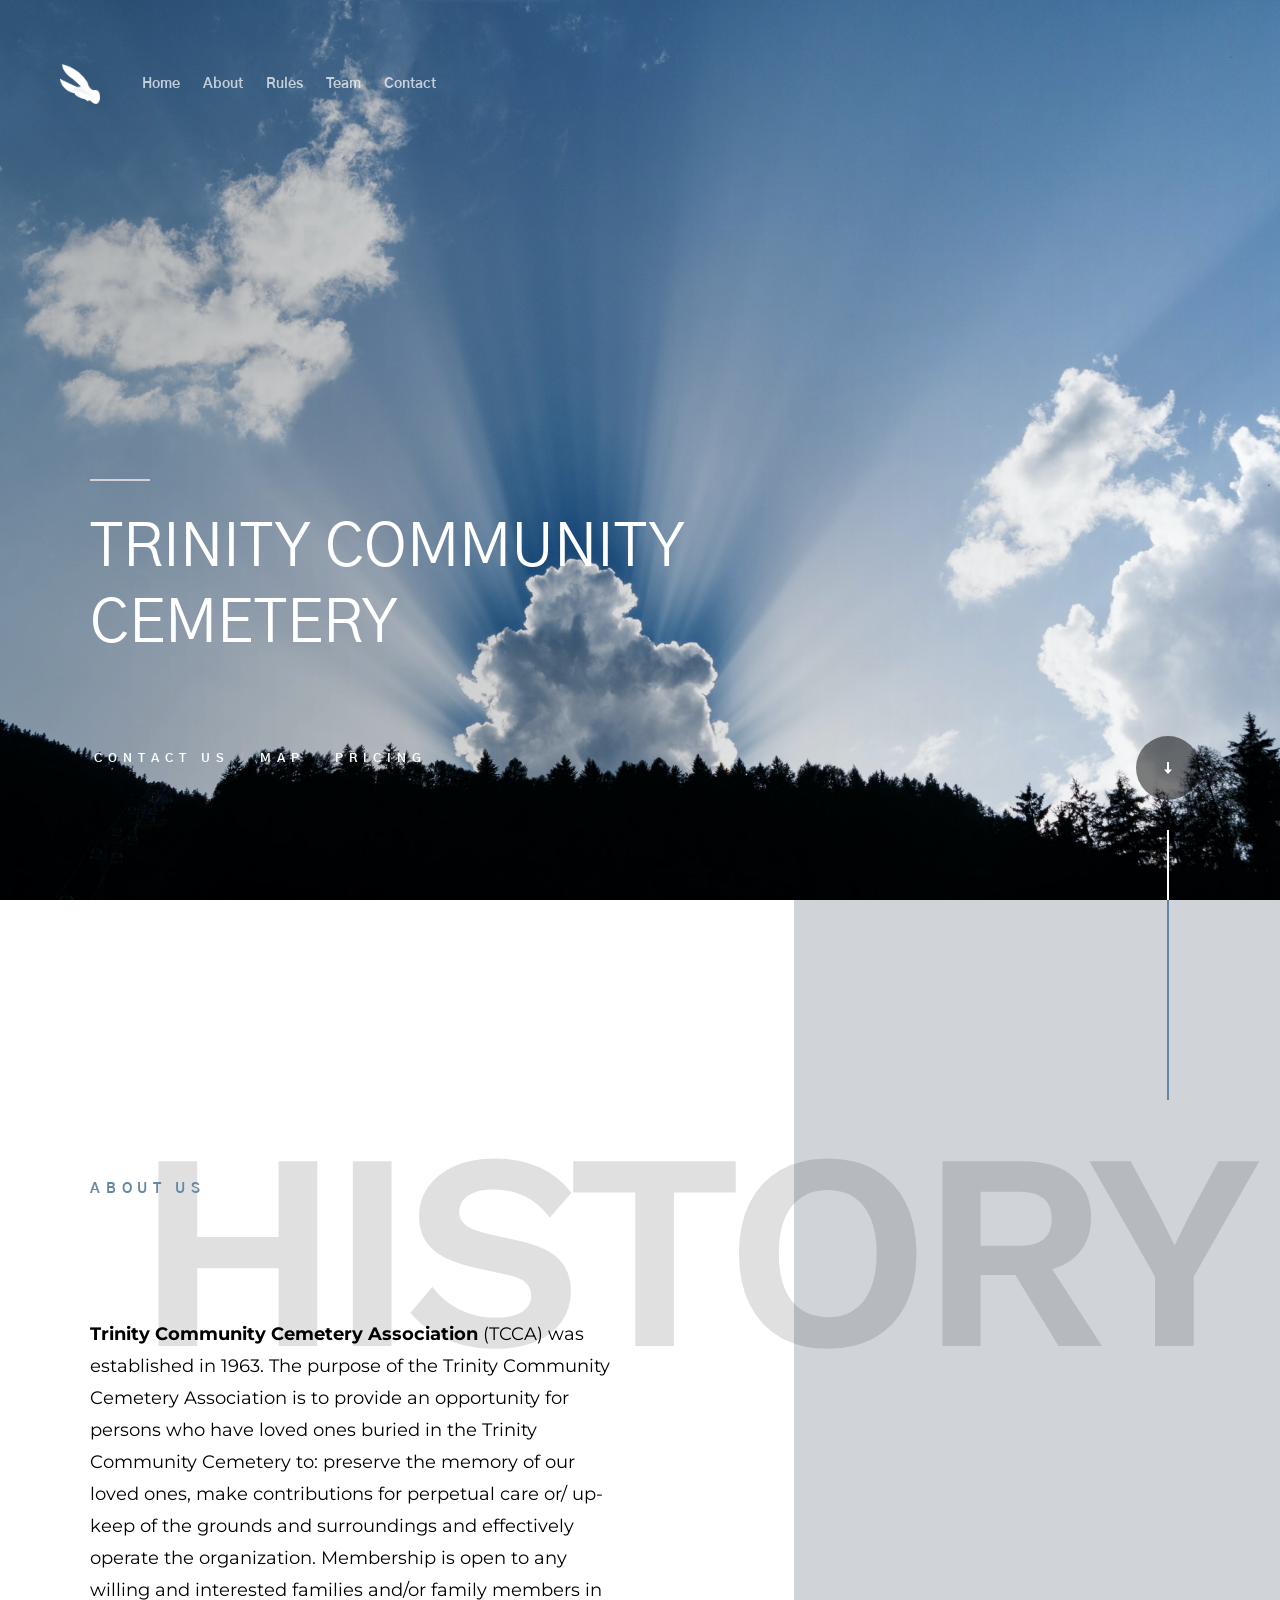
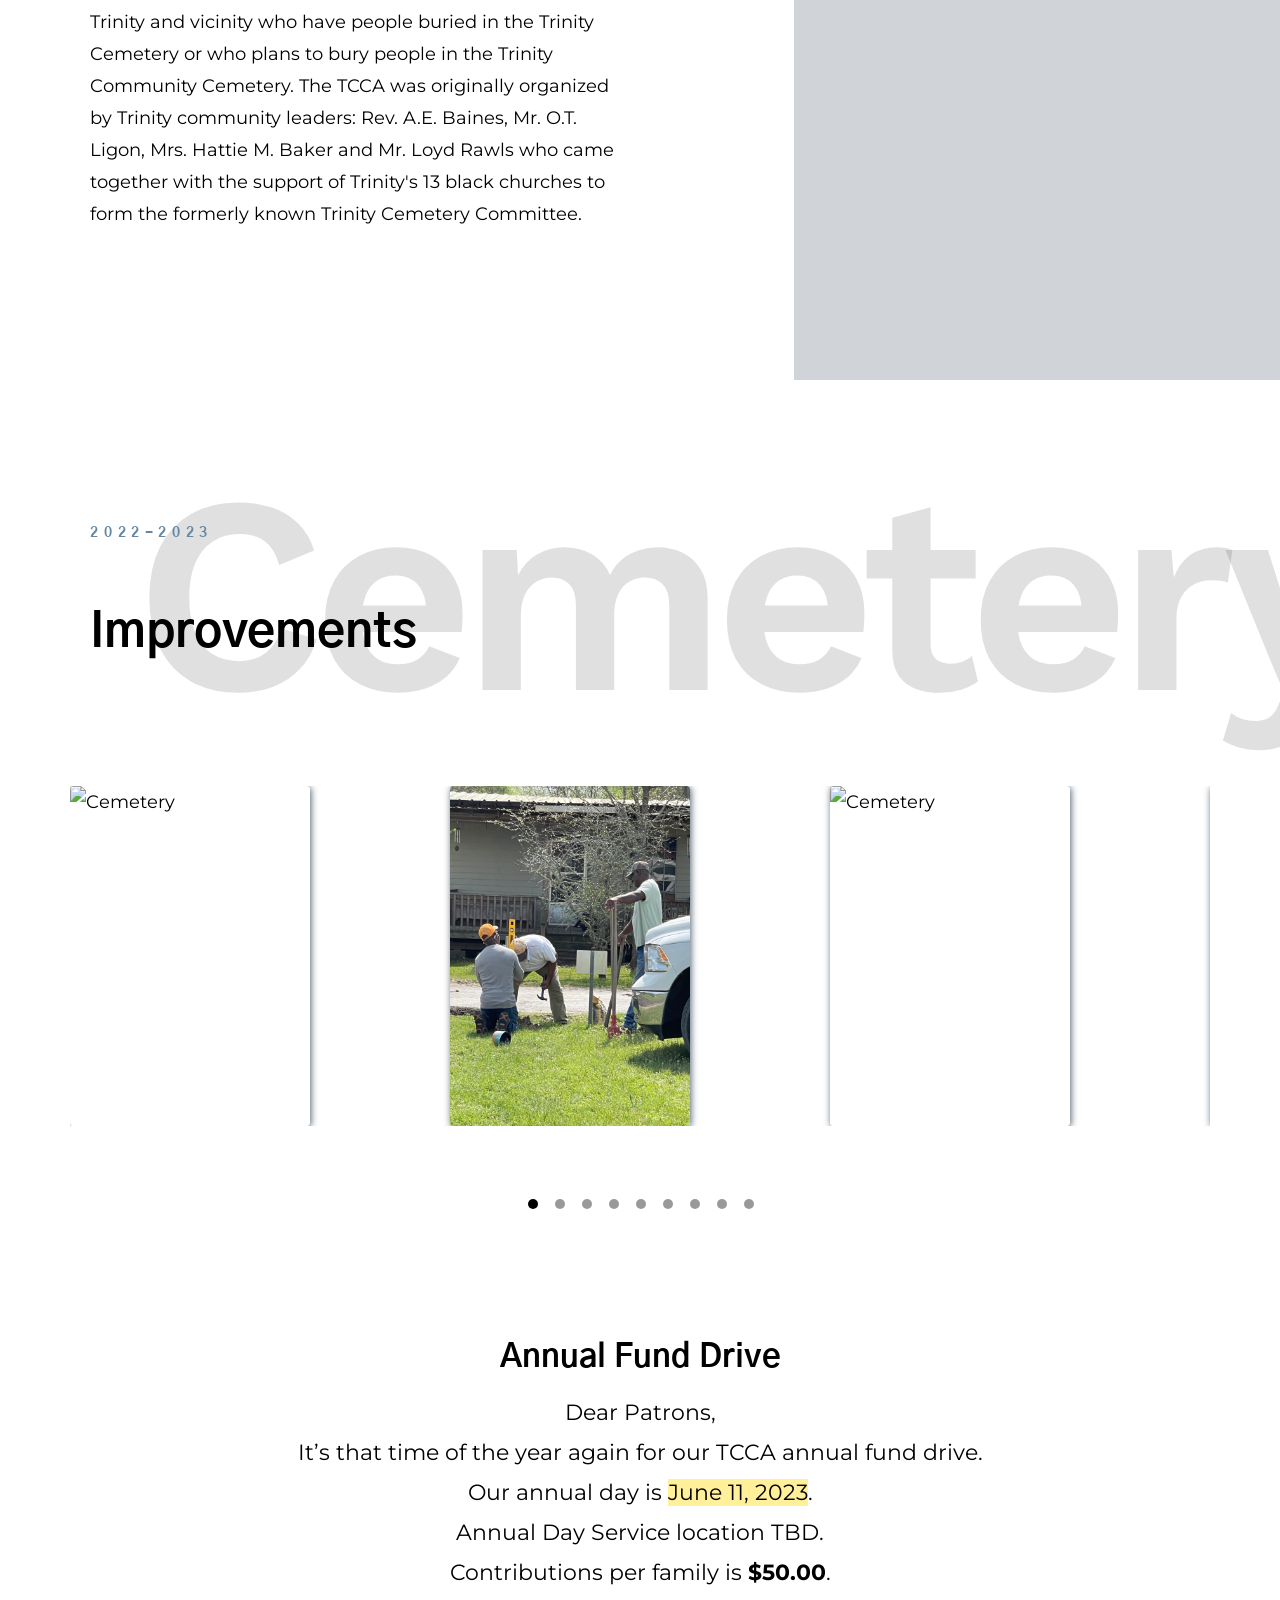
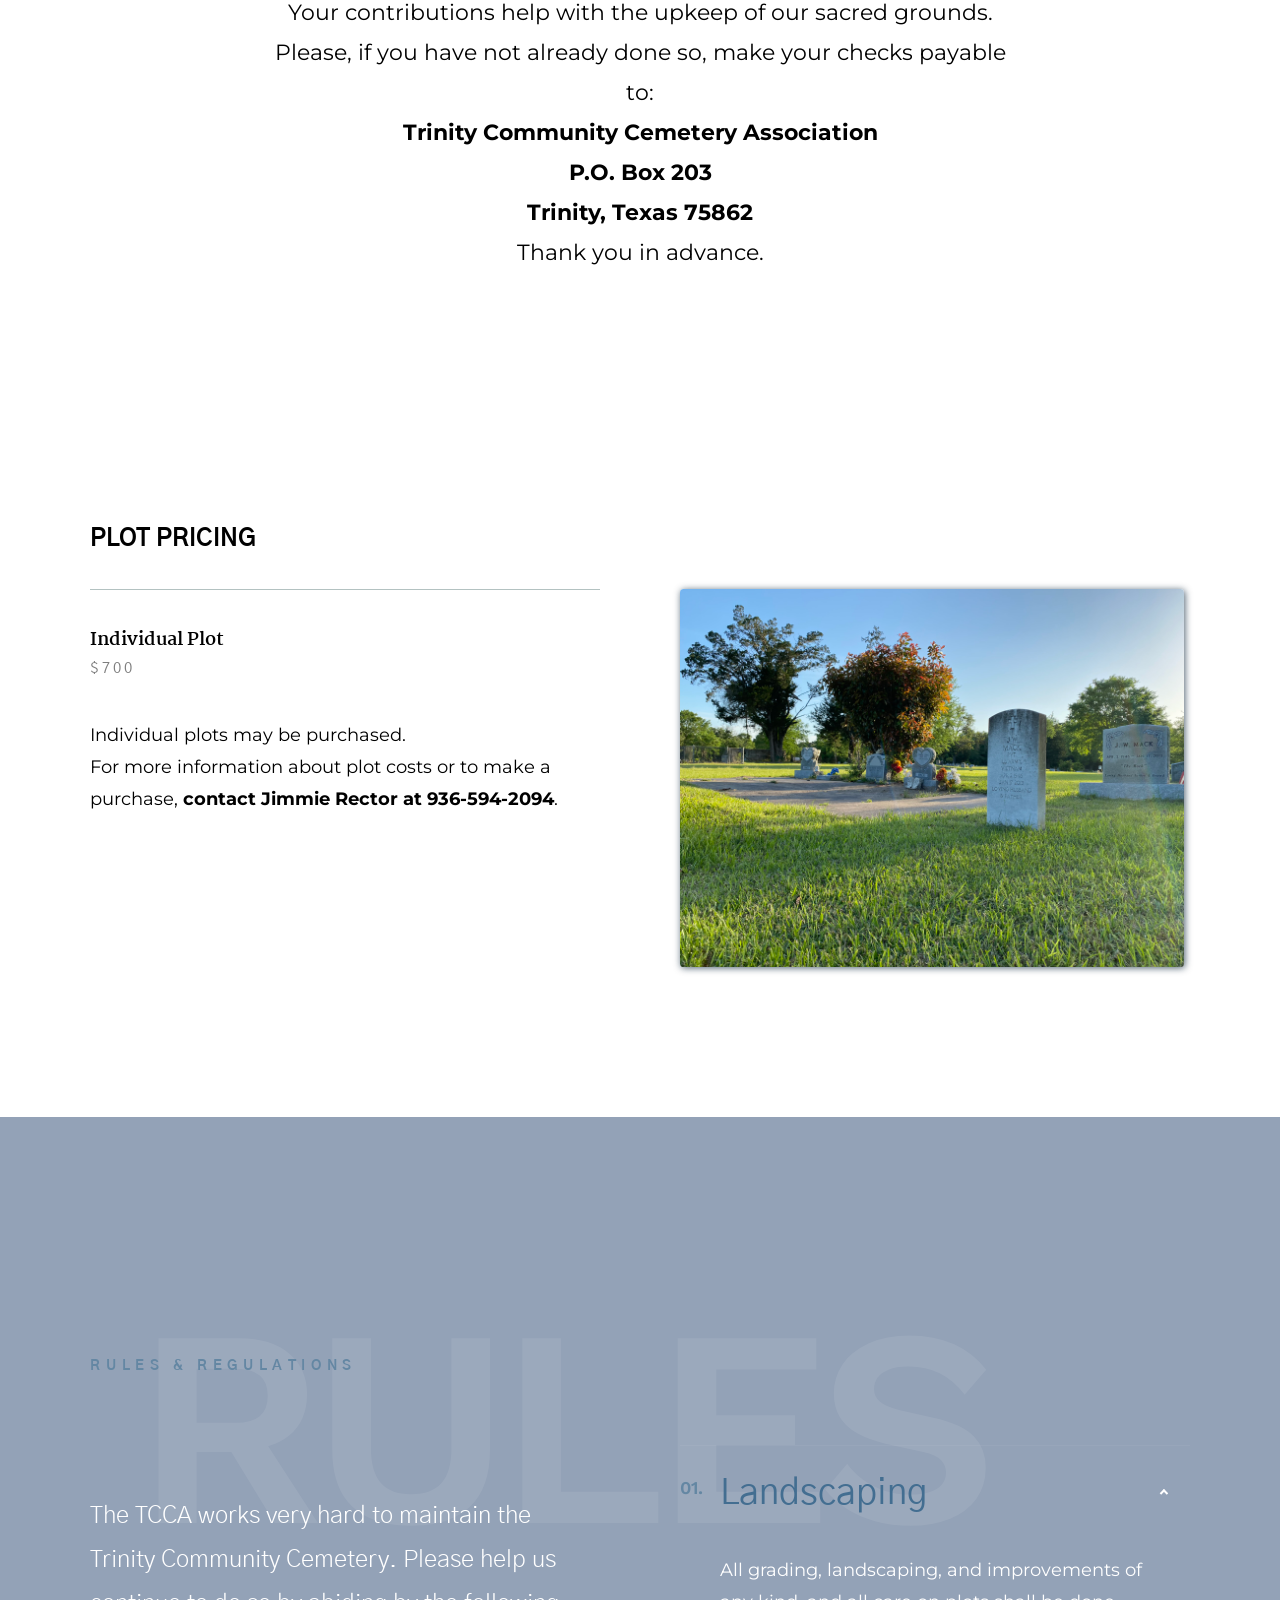
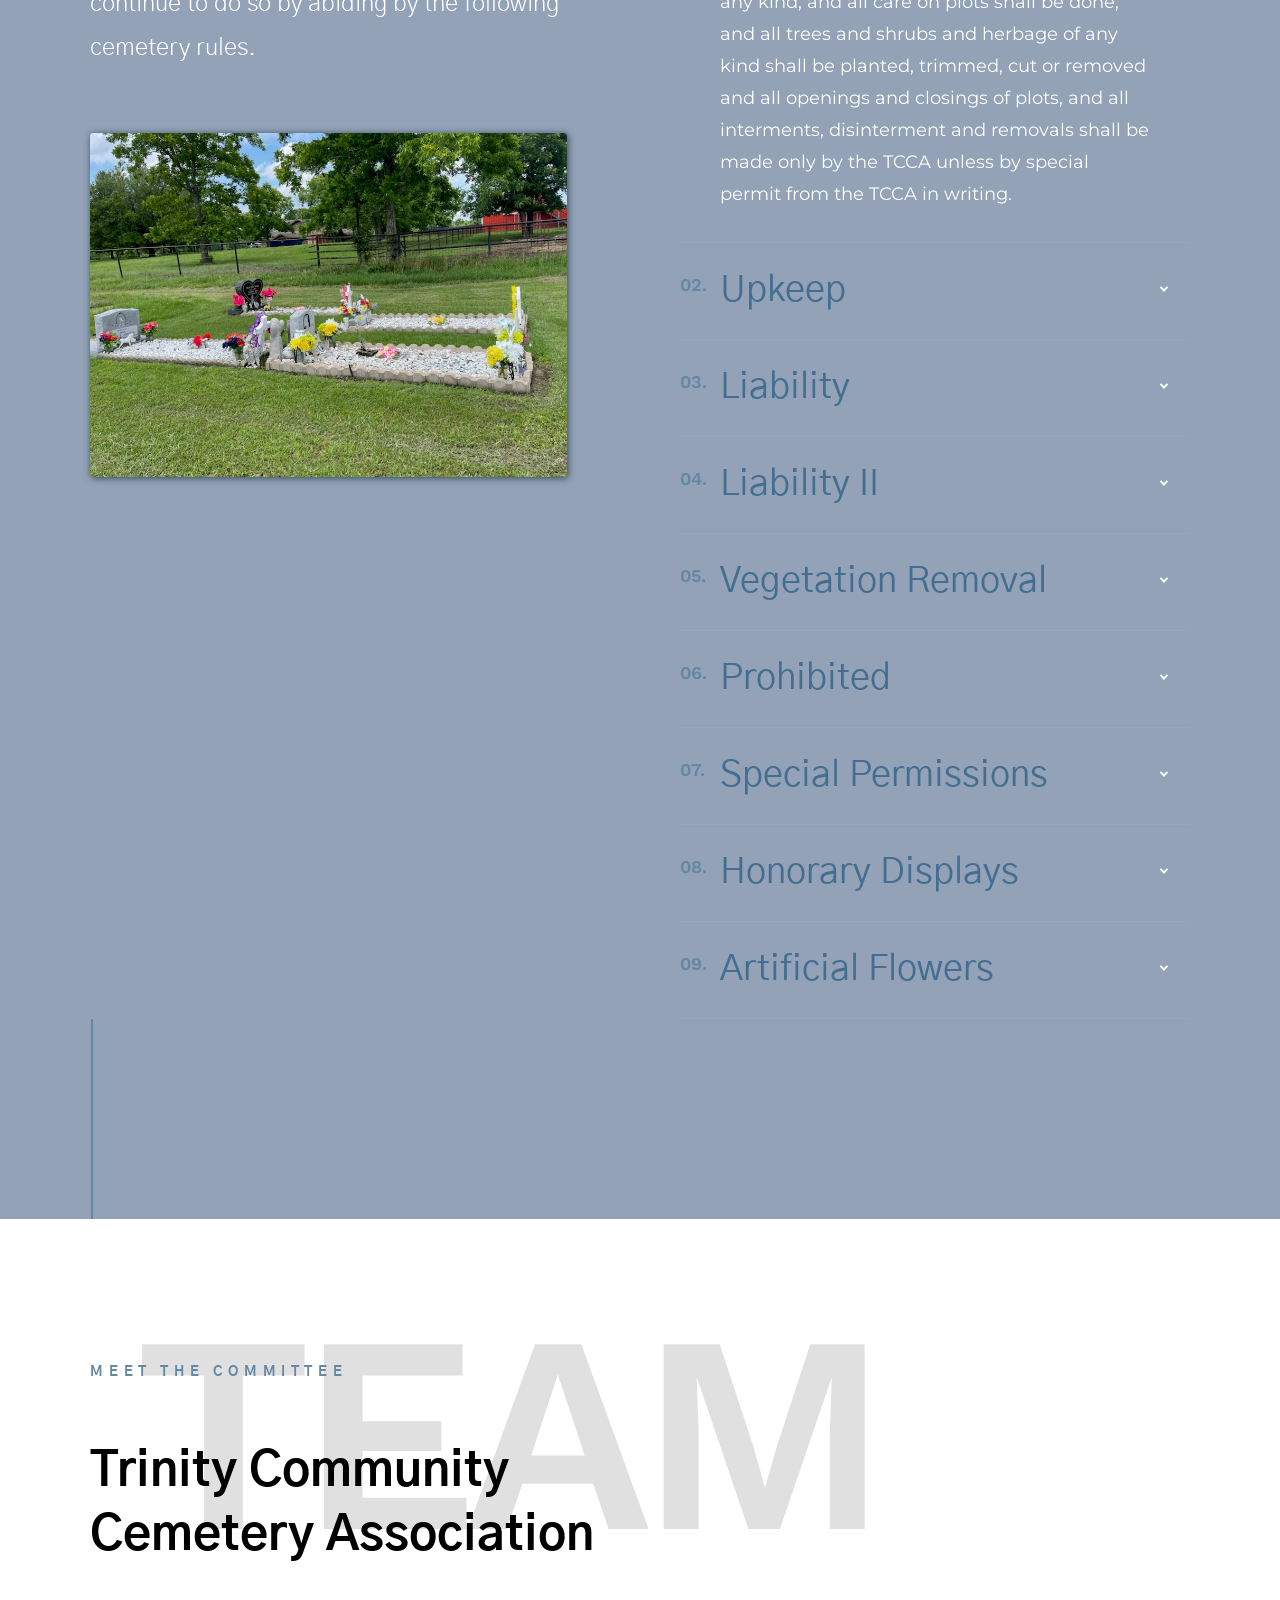
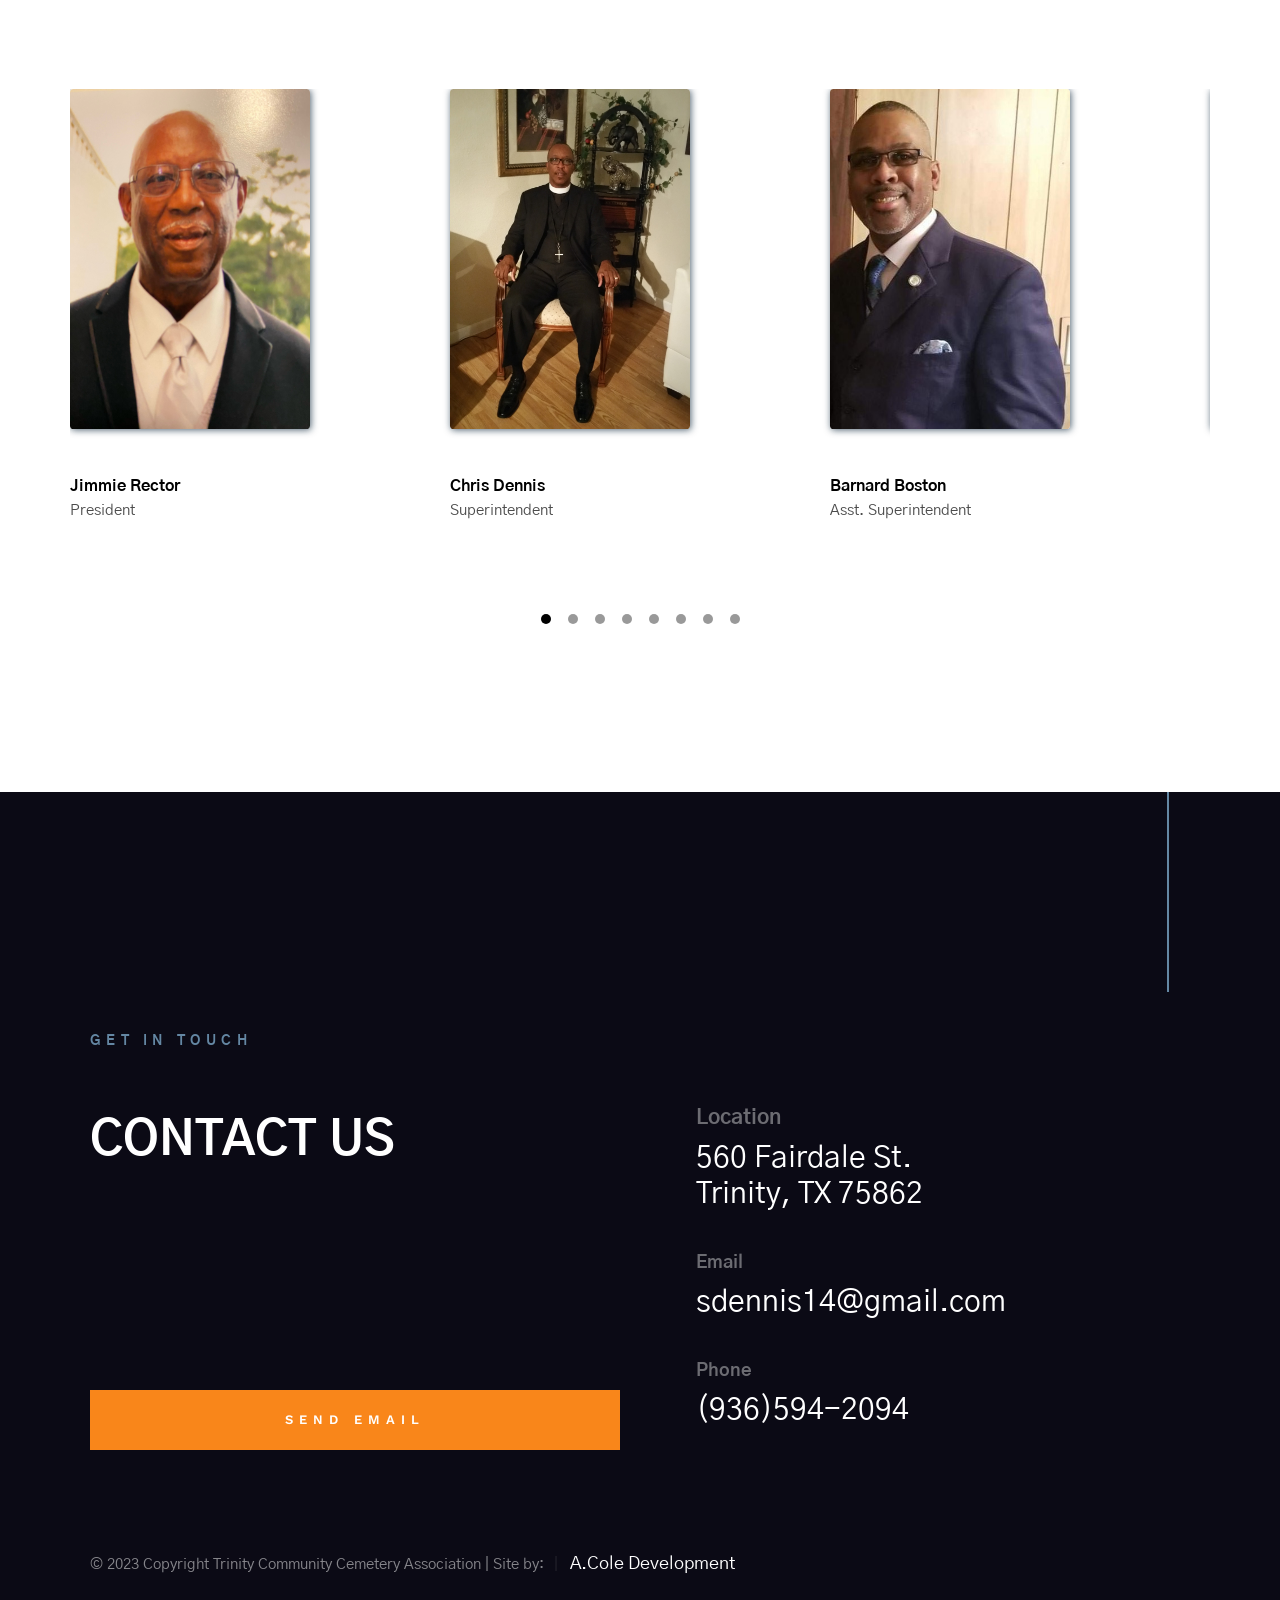
==== index.html @ b11810b8 "mobile heading styling changes" ====
<!DOCTYPE html>
<html class="no-js" lang="en">
<head>

    <!--- basic page needs
    ================================================== -->
    <meta charset="utf-8">
    <title>Trinity Community Cemetery</title>
    <meta name="description" content="">
    <meta name="author" content="">

    <!-- mobile specific metas
    ================================================== -->
    <meta name="viewport" content="width=device-width, initial-scale=1">

    <!-- CSS
    ================================================== -->
    <link rel="stylesheet" href="css/base.css">
    <link rel="stylesheet" href="css/main.css">
    <link rel="stylesheet" href="css/vendor.css">


    <link rel="preconnect" href="https://fonts.googleapis.com">
    <link rel="preconnect" href="https://fonts.gstatic.com" crossorigin>
    <link href="https://fonts.googleapis.com/css2?family=Montserrat:wght@300&display=swap" rel="stylesheet">

    <!-- script
    ================================================== -->
    <script src="js/modernizr.js"></script>

    <!-- favicons
    ================================================== -->
    <link rel="apple-touch-icon-precomposed" sizes="57x57" href="images/favicon/apple-touch-icon-57x57.png" />
    <link rel="apple-touch-icon-precomposed" sizes="114x114" href="images/favicon/apple-touch-icon-114x114.png" />
    <link rel="apple-touch-icon-precomposed" sizes="72x72" href="images/favicon/apple-touch-icon-72x72.png" />
    <link rel="apple-touch-icon-precomposed" sizes="144x144" href="images/favicon/apple-touch-icon-144x144.png" />
    <link rel="apple-touch-icon-precomposed" sizes="60x60" href="images/favicon/apple-touch-icon-60x60.png" />
    <link rel="apple-touch-icon-precomposed" sizes="120x120" href="images/favicon/apple-touch-icon-120x120.png" />
    <link rel="apple-touch-icon-precomposed" sizes="76x76" href="images/favicon/apple-touch-icon-76x76.png" />
    <link rel="apple-touch-icon-precomposed" sizes="152x152" href="images/favicon/apple-touch-icon-152x152.png" />
    <link rel="icon" type="image/png" href="images/favicon/favicon-196x196.png" sizes="196x196" />
    <link rel="icon" type="image/png" href="images/favicon/favicon-96x96.png" sizes="96x96" />
    <link rel="icon" type="image/png" href="images/favicon/favicon-32x32.png" sizes="32x32" />
    <link rel="icon" type="image/png" href="images/favicon/favicon-16x16.png" sizes="16x16" />
    <link rel="icon" type="image/png" href="images/favicon/favicon-128.png" sizes="128x128" />
    <meta name="application-name" content="&nbsp;"/>
    <meta name="msapplication-TileColor" content="#FFFFFF" />
    <meta name="msapplication-TileImage" content="mstile-144x144.png" />
    <meta name="msapplication-square70x70logo" content="mstile-70x70.png" />
    <meta name="msapplication-square150x150logo" content="mstile-150x150.png" />
    <meta name="msapplication-wide310x150logo" content="mstile-310x150.png" />
    <meta name="msapplication-square310x310logo" content="mstile-310x310.png" />


</head>

<body id="top">


    <!-- preloader
    ================================================== -->
    <div id="preloader">
        <div id="loader" class="dots-fade">
            <div></div>
            <div></div>
            <div></div>
        </div>
    </div>


    <!-- header
    ================================================== -->
    <header class="s-header">

        <div class="header-logo">
            <a href="index.html">
                <img src="images/icons/TCCweblogo.png" alt="Homepage">
            </a>
        </div>

        <div class="header-content">
    
            <nav class="row header-nav-wrap">
                <ul class="header-nav">
                    <li><a class="smoothscroll" href="#index.html" title="Intro">Home</a></li>
                    <li><a class="smoothscroll" href="#about" title="About">About</a></li>
                    <li><a class="smoothscroll" href="#rules" title="Rules">Rules</a></li>
                    <li><a class="smoothscroll" href="#team" title="Team">Team</a></li>
                    <li><a href="#contact" title="Contact Us">Contact</a></li>
                </ul>
            </nav> <!-- end header-nav-wrap -->

            <!-- <a href="#0" class="btn btn--stroke btn--small">Download Rules & Bylaws</a> -->

        </div> <!-- end header-content -->

        <a class="header-menu-toggle" href="#0"><span>Menu</span></a>

    </header> 


    <!-- hero
    ================================================== -->
    <section id="hero" class="s-hero target-section" data-parallax="scroll" data-image-src="images/cloudy.jpg" data-natural-width=3000 data-natural-height=2000 data-position-y=center>

        <div class="row hero-content">

            <div class="column large-full">

                <h1>
                TRINITY COMMUNITY<br>
                CEMETERY
                </h1>

                <ul class="hero-social">
                    <li>
                        <a href="#contact" title="">CONTACT US</a>
                    </li>
                    <li>
                        <a href="#map" title="">MAP</a>
                    </li>
                    <li>
                        <a href="#pricing" title="">PRICING</a>
                    </li>
                </ul> <!-- end hero-social -->

            </div> 

        </div> <!-- end hero-content -->

        <div class="hero-scroll">
            <a href="#about" class="scroll-link smoothscroll">
                <svg xmlns="http://www.w3.org/2000/svg" width="24" height="24" viewBox="0 0 24 24"><path d="M12 24l-8-9h6v-15h4v15h6z"/></svg>
            </a>
        </div> <!-- end hero-scroll -->

    </section> <!-- end s-hero -->


    <!-- about
    ================================================== -->
    <section id="about" class="s-about target-section">

        <div class="s-about__section s-about__section--profile">

            <div class="right-vert-line"></div>

            <div class="row">
                <div class="column large-6 medium-8 tab-full">

                    <div class="section-intro" data-num="HISTORY" data-aos="fade-up">
                        <h3 class="subhead">ABOUT US</h3>
                        <!-- <h1 class="display-1">Trinity Community Cemetery Association</h1> -->
                    </div>

                    <div class="profile-pic" data-aos="fade-up">
                        <img src="images/DSC_0054-copy.JPG" alt="">
                    </div>

                    <h3 data-aos="fade-up"></h3>

                    <p data-aos="fade-up">
                        <bold>Trinity Community Cemetery Association</bold> (TCCA) was established in 1963. The purpose of the Trinity Community Cemetery Association is to provide an opportunity for persons
                        who have loved ones buried in the Trinity Community Cemetery to: preserve the memory of our loved ones, make contributions for perpetual care or/ 
                        up-keep of the grounds and surroundings and effectively operate the organization. Membership is open to any willing and interested families and/or family members 
                        in Trinity and vicinity who have people buried
                        in the Trinity Cemetery or who plans to bury people in the Trinity Community Cemetery.
                        The TCCA was originally organized by Trinity community leaders:
                        Rev. A.E. Baines, Mr. O.T. Ligon, Mrs. Hattie M. Baker and Mr. Loyd Rawls
                        who came together with the support of Trinity's 13 black churches to form the formerly known Trinity Cemetery Committee.
                        <!-- The original objectives of the committee was to: buy land, fence in all (3) cemeteries, purchase a flag pole, and build a small maintenance house. 
                        The Trinity Cemetery Committee members of 1963 were: Rev. A. E. Baines- Supervisor, Mr. C.L. Jones- President, Mr. Willie Tillis- Vice President, 
                        Mr. Loyd Rawls- Superintendent, Mr. O.T. Ligons- Maintenance Manager, 
                        Mr. Leon Butler- Assistant Maintenance Manager, Rev. James Walker- Caretaker, Mrs. Penola Cunningham- Secretary, Mrs. Deleta Curtis- Treasurer, and
                        Mrs. Hattie M. Baker- Publicity Chairman. 
                        The Original 13 Black Churches were: Lone Star M.B.C, Bowen Pilgrim M.B.C, Campbell Memorial C.O.G.I.C, Harris Chapel C.M.E. Church, Trinity Chapel A.M.E. Church, Church of God in Christ, 
                        Mt. Sinai M. B. Church, Church of Christ, Mt. Sinai Primitive B. Church, Westside Church of God in Christ, Clegg Chapel M.B. Church, Mary Chapel M.B. Church, and 
                        Bible Way Baptist Church. -->
                    </p>

                </div>
            </div>

        </div> <!-- end s-about__section--profile -->


            <!-- improvements section
    ================================================== -->
    <section class="s-testimonials">
        <div class="row s-portfolio__header">
            <div class="column large-6 medium-8 tab-full">
                <div class="section-intro" data-num="Cemetery" data-aos="fade-up">
                    <h3 class="subhead">2022-2023</h3>
                    <h1 class="display-1 improvements">
                        Improvements
                    </h1>
                </div>
            </div>
        </div> <!-- s-porfolio__header -->

        <div class="row collapse">

            <div class="column large-full">

                <div class="testimonial-slider" data-aos="fade-up">

                    <div class="testimonial-slider__slide">
                        <img src="images/2023-improvements/IMG_4957.JPEG" alt="Cemetery" class="testimonial-slider__avatar">
                    </div> 
                    <div class="testimonial-slider__slide">
                        <img src="images/2023-improvements/IMG_4958.JPEG" alt="Cemetery" class="testimonial-slider__avatar">
                    </div> 
                    <div class="testimonial-slider__slide">
                        <img src="images/2023-improvements/IMG_4959.JPEG" alt="Cemetery" class="testimonial-slider__avatar">
                    </div> 
                    <div class="testimonial-slider__slide">
                        <img src="images/2023-improvements/IMG_4962.JPEG" alt="Cemetery" class="testimonial-slider__avatar">
                    </div> 
                    <div class="testimonial-slider__slide">
                        <img src="images/2023-improvements/IMG_4960.JPEG" alt="Cemetery" class="testimonial-slider__avatar">
                    </div> 
                    <div class="testimonial-slider__slide">
                        <img src="images/2023-improvements/IMG_4964.JPEG" alt="Cemetery" class="testimonial-slider__avatar">
                    </div>
                    <div class="testimonial-slider__slide">
                        <img src="images/2023-improvements/IMG_4965.JPEG" alt="Cemetery" class="testimonial-slider__avatar">
                    </div>  
                    <div class="testimonial-slider__slide">
                        <img src="images/2023-improvements/IMG_4968.JPEG" alt="Cemetery" class="testimonial-slider__avatar">
                    </div> 
                    <div class="testimonial-slider__slide">
                        <img src="images/2023-improvements/IMG_4969.JPEG" alt="Cemetery" class="testimonial-slider__avatar">
                    </div> 

                </div> <!-- end image slider -->
                
            </div> <!-- end column -->

        </div> <!-- end row -->


        <!-- CTA
        ================================================== -->
        <div class="s-cta">

            <div class="row">
                <div class="column large-full">
                    <h2 class="section-desc" data-aos="fade-up">
                        Annual Fund Drive
                    </h2>
                </div>
            </div>
    
            <div class="row cta-content" data-aos="fade-up">
                <div class="column large-full">
                    <p>
                        Dear Patrons,<br>
                        It’s that time of the year again for our TCCA annual fund drive.  
                        <br>Our annual day is <mark>June 11, 2023</mark>. 
                        <br>Annual Day Service location TBD.  
                        <br>Contributions per family is <bold>$50.00</bold>.  
                        <br>Your contributions help with the upkeep of our sacred grounds.  Please, if you have not already done so, make your checks payable to:
                        <br><bold>Trinity Community Cemetery Association 
                        <br>P.O. Box 203 
                        <br>Trinity, Texas 75862</bold>
                        <br>Thank you in advance.

                    </p>
                
                </div>
            </div> 
    
        </div>
    </section>

        <div class="s-about__section">

            <div class="row" id="pricing">
                <div class="column">
                    <h3 data-aos="fade-up">PLOT PRICING</h3>
                </div>
            </div>

            <div class="row block-large-1-2 block-900-full work-positions">

                <div class="column" data-aos="fade-up">
                    <div class="position">
                        <div class="position__header">
                            <h6>
                                <!-- <span class="position__co">Google</span> -->
                                <span class="position__pos">Individual Plot</span>
                            </h6>
                            <div class="position__timeframe">
                                $700
                            </div>
                        </div>

                        <p>
                        Individual plots may be purchased. <br>
                        For more information about plot costs or to make a purchase, <bold>contact Jimmie Rector at 936-594-2094</bold>.
                        </p>
                    </div>
                </div> <!-- end column -->
                <div class="column" data-aos="fade-up">
                    <div id="removeBorderTop" class="position">
                        <div class="position__header">
                            <img class="cemetery-photos" src="images/cemetery/IMG_1943.JPEG" alt="gravesite">
                        </div>
                    </div>
                </div> <!-- end column -->

            </div> <!-- work positions -->

        </div> <!-- end s-about__section -->

    </section> <!-- end s-about -->


    <!-- services
    ================================================== -->
    <section id="rules" class="s-services target-section h-dark-bg">
        
        <div class="row s-services__content">

            <div class="vert-line"></div>

            <div class="column large-6 s-services__leftcol">
                <div class="section-intro" data-num="RULES" data-aos="fade-up">
                    <h3 class="subhead">RULES & REGULATIONS</h3>

                    <h1 class="display-1">
                    
                    </h1>
                </div>

                <p class="lead" data-aos="fade-up">
                    The TCCA works very hard to maintain the Trinity Community Cemetery. Please help us continue to do so by abiding by the following cemetery rules.
                </p>
                <img  id="rulesImg" src="/images/cemetery/rules.jpg" alt="cemetery plot">
            </div> <!-- end  s-services--leftcol -->

            <div class="column large-6">
                <ul class="services-list" data-aos="fade-up">
                    <li class="services-list__item is-active">
                        <div class="services-list__item-header">
                            <h5>Landscaping</h5>
                        </div>
                        <div class="services-list__item-body">
                            <p>
                                All grading, landscaping, and improvements of any kind, and all care on plots shall be done, and all trees and shrubs and herbage of any kind
                                shall be planted, trimmed, cut or removed and all openings and closings of plots, and all interments, disinterment and removals shall be made only by the TCCA
                                unless by special permit from the TCCA in writing.
                            </p>
                        </div>
                    </li> <!-- services-list__item -->
                    <li class="services-list__item">
                        <div class="services-list__item-header">
                            <h5>Upkeep</h5>
                        </div>
                        <div class="services-list__item-body">
                            <p>
                                The Trinity Community Cemetery Association (TCCA) reserves the right to remove all floral designs, flowers, weeds, trees,
                                shrubs, and herbage of any kind, from the cemetery as soon as, in judgment of the TCCA, they become unsightly, dangerous, detrimental,
                                or diseased, or when they do not conform to the standards maintained by the rest of the cemeteries.
                            </p>
                        </div>
                    </li> <!-- services-list__item -->
                    <li class="services-list__item">
                        <div class="services-list__item-header">
                            <h5>Liability</h5>
                        </div>
                        <div class="services-list__item-body">
                            <p>
                                The TCCA shall not be held liable for floral pieces, baskets, or frames in which or to which such floral pieces are attached,
                                beyond the acceptance of such floral pieces for funeral servce held in cemetery They shall not be liable for lost, misplaced, or broken flower vases.
                            </p>
                        </div>
                    </li> <!-- services-list__item -->
                    <li class="services-list__item">
                        <div class="services-list__item-header">
                            <h5>Liability II</h5>
                        </div>
                        <div class="services-list__item-body">
                            <p>
                                The TCCA shall not be responsible for frozen plants or herbage of any kind, or for plantings damaged by the elements, thieves, vandals,
                                or by causes beyond its control.
                            </p>
                        </div>
                    </li> <!-- services-list__item -->
                    <li class="services-list__item">
                        <div class="services-list__item-header">
                            <h5>Vegetation Removal</h5>
                        </div>
                        <div class="services-list__item-body">
                            <p>
                                The TCCA reserves the right to prevent the removal of any flowers, floral designs, trees, shrubs, or plants, or herbage, of any kind unless
                                the TCCA gives written consent.
                            </p>
                        </div>
                    </li> <!-- services-list__item -->
                    <li class="services-list__item">
                        <div class="services-list__item-header">
                            <h5>Prohibited</h5>
                        </div>
                        <div class="services-list__item-body">
                            <p>
                                The following items are strictly prohibitted, and if so placed, the TCCA reserves the right to remove:<br>
                                a.) The placing of boxes, shells, toys, metal designs, ornaments, chairs.<br>
                                b.) Glass, wood, or iron cases and similar articles.<br>
                                c.) Shrubs on lots without monuments. <br>
                                d.) Marble chips around monuments or markers.<br>
                                e.) Window boxes, pots, glass jars, etc., except for one week before and after Memorial Day.
                            </p>
                        </div>
                    </li> <!-- services-list__item -->
                    <li class="services-list__item">
                        <div class="services-list__item-header">
                            <h5>Special Permissions</h5>
                        </div>
                        <div class="services-list__item-body">
                            <p>
                                All fittings, adornments, urns, inscriptions, and arrangements of crypts or niches shall be, and are hereby declared to be, subject to
                                the approval and control of, and acceptance or rejection by the TCCA.
                            </p>
                        </div>
                    </li> <!-- services-list__item -->
                    <li class="services-list__item">
                        <div class="services-list__item-header">
                            <h5>Honorary Displays</h5>
                        </div>
                        <div class="services-list__item-body">
                            <p>
                                As a special mark of respect for those that have served our Country, the American flag shall be displayed only on the grave of those 
                                persons who have honorably served in the armed forces of the United States of America.
                            </p>
                        </div>
                    </li> <!-- services-list__item -->
                    <li class="services-list__item">
                        <div class="services-list__item-header">
                            <h5>Artificial Flowers</h5>
                        </div>
                        <div class="services-list__item-body">
                            <p>
                                Artificial flowers must be removed and renewed within one (1) month and fresh flowers must be removed and renewed within one (1) week.
                            </p>
                        </div>
                    </li> <!-- services-list__item -->
                </ul> <!-- end services-list -->
            </div>

        </div> <!-- s-services__content -->

    </section> <!-- end s-services -->


    <!-- portfolio
    ================================================== -->



    <!-- testimonials
    ================================================== -->
    <section id="team" class="s-testimonials">
        <div class="row s-portfolio__header">
            <div class="column large-6 medium-8 tab-full">
                <div  id="committee" class="section-intro" data-num="TEAM" data-aos="fade-up">
                    <h3 class="subhead">MEET THE COMMITTEE</h3>
                    <h1 class="display-1">
                        Trinity Community Cemetery Association
                    </h1>
                </div>
            </div>
        </div> <!-- s-porfolio__header -->

        <div class="row collapse">

            <div class="column large-full">

                <div class="testimonial-slider" data-aos="fade-up">

                    <div class="testimonial-slider__slide">
                        <img src="images/avatars/IMG_0913.JPEG" alt="Author image" class="testimonial-slider__avatar">
                        <div class="testimonial-slider__author">
                            
                            <cite class="testimonial-slider__cite">
                                <strong>Jimmie Rector</strong>
                                <span>President</span>
                            </cite>
                        </div>
                    </div> <!-- end testimonials__slide -->
    
                    <div class="testimonial-slider__slide">
                        <img src="images/avatars/20151123_182354.JPG" alt="Author image" class="testimonial-slider__avatar">
                        <div class="testimonial-slider__author">

                            <cite class="testimonial-slider__cite">
                                <strong>Chris Dennis</strong>
                                <span>Superintendent</span>
                            </cite>
                        </div>
                    </div> <!-- end testimonials__slide -->

                    <div class="testimonial-slider__slide">
                        <img src="images/avatars/boston.JPEG" alt="Author image" class="testimonial-slider__avatar">
                        <div class="testimonial-slider__author">
        
                            <cite class="testimonial-slider__cite">
                                <strong>Barnard Boston</strong>
                                <span>Asst. Superintendent</span>
                            </cite>
                        </div>
                    </div>
    
                    <div class="testimonial-slider__slide">
                        <img src="images/avatars/IMG_7047.JPEG" alt="Author image" class="testimonial-slider__avatar">
                        <div class="testimonial-slider__author">
                            <cite class="testimonial-slider__cite">
                                <strong>Vera Rector</strong>
                                <span>Public Relations</span>
                            </cite>
                        </div>
                    </div>
    
                    <div class="testimonial-slider__slide">
                        <img src="images/avatars/michelle.JPEG" alt="Author image" class="testimonial-slider__avatar">
                        <div class="testimonial-slider__author">
        
                            <cite class="testimonial-slider__cite">
                                <strong>Michelle Kizzee</strong>
                                <span>Secretary</span>
                            </cite>
                        </div>
                    </div> 

                    <div class="testimonial-slider__slide">
                        <img src="images/avatars/20170806_132257.JPG" alt="Author image" class="testimonial-slider__avatar">
                        <div class="testimonial-slider__author">

                            <cite class="testimonial-slider__cite">
                                <strong>Sharon Dennis</strong>
                                <span>Asst. Secretary</span>
                            </cite>
                        </div>
                    </div> 

                    <div class="testimonial-slider__slide">
                        <img src="images/avatars/IMG_1366.JPEG" alt="Author image" class="testimonial-slider__avatar">
                        <div class="testimonial-slider__author">

                            <cite class="testimonial-slider__cite">
                                <strong>Eugene Harbin</strong>
                                <span>Advisory</span>
                            </cite>
                        </div>
                    </div> 

                    <div class="testimonial-slider__slide">
                        <img src="images/avatars/IMG_3707.JPG" alt="Author image" class="testimonial-slider__avatar">
                        <div class="testimonial-slider__author">

                            <cite class="testimonial-slider__cite">
                                <strong>Jackie Goodall</strong>
                                <span>Caretaker</span>
                            </cite>
                        </div>
                    </div> <!-- end testimonials__slide -->

                </div> <!-- end testimonial slider -->
                
            </div> <!-- end column -->

        </div> <!-- end row -->

    </section> <!-- end s-testimonials -->


    <!-- footer
    ================================================== -->
    <footer class="s-footer h-dark-bg">
        
        <div class="right-vert-line"></div>

        <div class="row s-footer__main">
            <div class="column large-6">
                <div id="contact" class="section-intro" data-aos="fade-up">
                    <h3 class="subhead">Get In Touch</h3>
                    <h1 class="display-1">
                    CONTACT US
                    </h1>
                    <div id="map" class="mapouter">
                        <div class="gmap_canvas" id="mapContainer">
                            <iframe width="560" height="300" id="gmap_canvas" src="https://maps.google.com/maps?q=TRINITY%20CITY%20CEMETERY&t=&z=15&ie=UTF8&iwloc=&output=embed" frameborder="0" scrolling="yes" marginheight="0" marginwidth="0"></iframe>
                            <style>.mapouter{position:relative;text-align:right;height:200px;max-width:560px;}</style>
                            <style>.gmap_canvas {background:none!important;height:200px;max-width:560px;}</style>
                        </div>
                    </div>
                </div>

                <div class="footer-email-us">
                    <a href="mailto:sdennis14@gmail.com" class="btn btn--primary h-full-width">SEND EMAIL</a>
                </div>
            </div>

            <div class="column large-5">
                <div class="footer-contacts">
                    <div class="footer-contact-block" data-aos="fade-up">
                        <!-- <h5 class="footer-contact-block__header">
                            Social
                        </h5>
                        <ul class="footer-contact-block__list">
                            <li><a href="#0">Twitter</a></li>
                            <li><a href="#0">Instagram</a></li>
                            <li><a href="#0">Behance</a></li>
                            <li><a href="#0">Dribbble</a></li>
                        </ul> -->
                        <h4 class="footer-contact-block__header">Location</h4>
                        <p class="footer-contact-block__content">
                            560 Fairdale St.<br />
                            Trinity, TX 75862
                        </p>
                    </div> 
                    <div class="footer-contact-block" data-aos="fade-up">
                        <h5 class="footer-contact-block__header">
                            Email
                        </h5>
                        <p class="footer-contact-block__content">
                            <a href="mailto:#sdennis14@gmail.com">sdennis14@gmail.com</a>
                        </p>
                    </div> <!--end footer-contact-block -->
                    <div class="footer-contact-block" data-aos="fade-up">
                        <h5 class="footer-contact-block__header">
                            Phone
                        </h5>
                        <p class="footer-contact-block__content">
                            <a href="tel:+19365942094">(936)594-2094</a>
                        </p>
                    </div> <!-- end footer-contact-block -->
                    <div class="footer-contact-block" data-aos="fade-up">
                        <!-- <h5 class="footer-contact-block__header">
                            Social
                        </h5>
                        <ul class="footer-contact-block__list">
                            <li><a href="#0">Twitter</a></li>
                            <li><a href="#0">Instagram</a></li>
                            <li><a href="#0">Behance</a></li>
                            <li><a href="#0">Dribbble</a></li>
                        </ul> -->
                    </div> <!-- end footer-contact-block -->
                </div>
            </div>
        </div> <!-- end s-footer__main -->

        <div class="row s-footer__bottom">
            <div class="column large-full ss-copyright">
                <span>© 2023 Copyright Trinity Community Cemetery Association | Site by:</span> 
                <a href="https://acolee.netlify.app/">A.Cole Development</a>
            </div> <!-- end ss-copyright -->

            <div class="ss-go-top">
                <a class="smoothscroll" title="Back to Top" href="#top">
                    <svg xmlns="http://www.w3.org/2000/svg" width="24" height="24" viewBox="0 0 24 24"><path d="M12 0l8 9h-6v15h-4v-15h-6z"/></svg>
                </a>
            </div> <!-- end ss-go-top -->
        </div> <!-- end s-footer__bottom -->

    </footer> <!-- end s-footer -->


    <!-- photoswipe background
    ================================================== -->
    <div aria-hidden="true" class="pswp" role="dialog" tabindex="-1">

        <div class="pswp__bg"></div>
        <div class="pswp__scroll-wrap">

            <div class="pswp__container">
                <div class="pswp__item"></div>
                <div class="pswp__item"></div>
                <div class="pswp__item"></div>
            </div>

            <div class="pswp__ui pswp__ui--hidden">
                <div class="pswp__top-bar">
                    <div class="pswp__counter"></div><button class="pswp__button pswp__button--close" title="Close (Esc)"></button> <button class="pswp__button pswp__button--share" title=
                    "Share"></button> <button class="pswp__button pswp__button--fs" title="Toggle fullscreen"></button> <button class="pswp__button pswp__button--zoom" title=
                    "Zoom in/out"></button>
                    <div class="pswp__preloader">
                        <div class="pswp__preloader__icn">
                            <div class="pswp__preloader__cut">
                                <div class="pswp__preloader__donut"></div>
                            </div>
                        </div>
                    </div>
                </div>
                <div class="pswp__share-modal pswp__share-modal--hidden pswp__single-tap">
                    <div class="pswp__share-tooltip"></div>
                </div><button class="pswp__button pswp__button--arrow--left" title="Previous (arrow left)"></button> <button class="pswp__button pswp__button--arrow--right" title=
                "Next (arrow right)"></button>
                <div class="pswp__caption">
                    <div class="pswp__caption__center"></div>
                </div>
            </div>

        </div>

    </div> <!-- end photoSwipe background -->


    <!-- Java Script
    ================================================== -->
    <script src="js/jquery-3.2.1.min.js"></script>
    <script src="js/plugins.js"></script>
    <script src="js/main.js"></script>

</body>
---- css/base.css ----
/* =================================================================== 
 *  Ethos Base Stylesheet
 *  Ver. 1.0.0
 *  11-05-2019
 *  ------------------------------------------------------------------
 *
 *  TOC:
 *	# imports
 *	# normalize
 *	# basic/base setup styles
 *	# grid v2.1.2
 *	# block grids
 *	# MISC
 *
 * =================================================================== */



/* ===================================================================
 * # imports 
 *
 * ------------------------------------------------------------------- */
@import url("https://fonts.googleapis.com/css?family=Gothic+A1:300,300i,400,400i,500,500i,600,600i,700,700i|Martel:300,300i,400,400i,700,700i,900,900i|Work+Sans:600,700&display=swap");



/* ==========================================================================
 * # normalize
 * normalize.css v8.0.1 | MIT License |
 * github.com/necolas/normalize.css
 *
 * -------------------------------------------------------------------------- */

/* ------------------------------------------------------------------- 
 * ## document
 * ------------------------------------------------------------------- */

/* 1. Correct the line height in all browsers.
 * 2. Prevent adjustments of font size after orientation changes in iOS.*/
html {
	line-height: 1.15;  /* 1 */
	-webkit-text-size-adjust: 100%;  /* 2 */
}

/* ------------------------------------------------------------------- 
 * ## sections
 * ------------------------------------------------------------------- */

/* Remove the margin in all browsers. */
body {
	margin: 0;
}

/* Render the `main` element consistently in IE. */
main {
	display: block;
}

/* Correct the font size and margin on `h1` elements within `section` and
 * `article` contexts in Chrome, Firefox, and Safari. */
h1 {
	font-size: 2em;
	margin: 0.67em 0;
}

/* ------------------------------------------------------------------- 
 * ## grouping
 * ------------------------------------------------------------------- */

/* 1. Add the correct box sizing in Firefox.
 * 2. Show the overflow in Edge and IE. */
hr {
	-webkit-box-sizing: content-box;
	box-sizing: content-box;  /* 1 */
	height: 0;  /* 1 */
	overflow: visible;  /* 2 */
}

/* 1. Correct the inheritance and scaling of font size in all browsers.
 * 2. Correct the odd `em` font sizing in all browsers. */
pre {
	font-family: monospace, monospace;  /* 1 */
	font-size: 1em;  /* 2 */
}

/* ------------------------------------------------------------------- 
 * ## text-level semantics
 * ------------------------------------------------------------------- */

/* Remove the gray background on active links in IE 10. */
a {
	background-color: transparent;
}

/* 1. Remove the bottom border in Chrome 57-
 * 2. Add the correct text decoration in Chrome, Edge, IE, Opera, and Safari. */
abbr[title] {
	border-bottom: none;  /* 1 */
	text-decoration: underline;  /* 2 */
	-webkit-text-decoration: underline dotted;
	text-decoration: underline dotted;  /* 2 */
}

/* Add the correct font weight in Chrome, Edge, and Safari. */
b,
strong {
	font-weight: bolder;
}

/* 1. Correct the inheritance and scaling of font size in all browsers.
 * 2. Correct the odd `em` font sizing in all browsers. */
code,
kbd,
samp {
	font-family: monospace, monospace;  /* 1 */
	font-size: 1em;  /* 2 */
}

/* Add the correct font size in all browsers. */
small {
	font-size: 80%;
}

/* Prevent `sub` and `sup` elements from affecting the line height in
 * all browsers. */
sub,
sup {
	font-size: 75%;
	line-height: 0;
	position: relative;
	vertical-align: baseline;
}

sub {
	bottom: -0.25em;
}

sup {
	top: -0.5em;
}

/* ------------------------------------------------------------------- 
 * ## embedded content
 * ------------------------------------------------------------------- */

/* Remove the border on images inside links in IE 10. */
img {
	border-style: none;
}

/* ------------------------------------------------------------------- 
 * ## forms
 * ------------------------------------------------------------------- */

/* 1. Change the font styles in all browsers.
 * 2. Remove the margin in Firefox and Safari. */
button,
input,
optgroup,
select,
textarea {
	font-family: inherit;  /* 1 */
	font-size: 100%;  /* 1 */
	line-height: 1.15;  /* 1 */
	margin: 0;  /* 2 */
}

/* Show the overflow in IE.
 * 1. Show the overflow in Edge. */
button,
input {

	/* 1 */
	overflow: visible;
}

/* Remove the inheritance of text transform in Edge, Firefox, and IE.
 * 1. Remove the inheritance of text transform in Firefox. */
button,
select {

	/* 1 */
	text-transform: none;
}

/* Correct the inability to style clickable types in iOS and Safari. */
button,
[type="button"],
[type="reset"],
[type="submit"] {
	-webkit-appearance: button;
}

/* Remove the inner border and padding in Firefox. */
button::-moz-focus-inner,
[type="button"]::-moz-focus-inner,
[type="reset"]::-moz-focus-inner,
[type="submit"]::-moz-focus-inner {
	border-style: none;
	padding: 0;
}

/* Restore the focus styles unset by the previous rule. */
button:-moz-focusring,
[type="button"]:-moz-focusring,
[type="reset"]:-moz-focusring,
[type="submit"]:-moz-focusring {
	outline: 1px dotted ButtonText;
}

/* Correct the padding in Firefox. */
fieldset {
	padding: 0.35em 0.75em 0.625em;
}

/* 1. Correct the text wrapping in Edge and IE.
 * 2. Correct the color inheritance from `fieldset` elements in IE.
 * 3. Remove the padding so developers are not caught out when they zero out
 *    `fieldset` elements in all browsers. */
legend {
	-webkit-box-sizing: border-box;
	box-sizing: border-box;  /* 1 */
	color: inherit;  /* 2 */
	display: table;  /* 1 */
	max-width: 100%;  /* 1 */
	padding: 0;  /* 3 */
	white-space: normal;  /* 1 */
}

/* Add the correct vertical alignment in Chrome, Firefox, and Opera. */
progress {
	vertical-align: baseline;
}

/* Remove the default vertical scrollbar in IE 10+. */
textarea {
	overflow: auto;
}

/* 1. Add the correct box sizing in IE 10.
 * 2. Remove the padding in IE 10. */
[type="checkbox"],
[type="radio"] {
	-webkit-box-sizing: border-box;
	box-sizing: border-box;  /* 1 */
	padding: 0;  /* 2 */
}

/* Correct the cursor style of increment and decrement buttons in Chrome. */
[type="number"]::-webkit-inner-spin-button,
[type="number"]::-webkit-outer-spin-button {
	height: auto;
}

/* 1. Correct the odd appearance in Chrome and Safari.
 * 2. Correct the outline style in Safari. */
[type="search"] {
	-webkit-appearance: textfield;  /* 1 */
	outline-offset: -2px;  /* 2 */
}

/* Remove the inner padding in Chrome and Safari on macOS. */
[type="search"]::-webkit-search-decoration {
	-webkit-appearance: none;
}

/* 1. Correct the inability to style clickable types in iOS and Safari.
 * 2. Change font properties to `inherit` in Safari. */
::-webkit-file-upload-button {
	-webkit-appearance: button;  /* 1 */
	font: inherit;  /* 2 */
}

/* ------------------------------------------------------------------- 
 * ## interactive
 * ------------------------------------------------------------------- */

/* Add the correct display in Edge, IE 10+, and Firefox. */
details {
	display: block;
}

/* Add the correct display in all browsers. */
summary {
	display: list-item;
}

/* ------------------------------------------------------------------- 
 * ## misc
 * ------------------------------------------------------------------- */

/* Add the correct display in IE 10+. */
template {
	display: none;
}

/* Add the correct display in IE 10. */
[hidden] {
	display: none;
}



/* ===================================================================
 * # basic/base setup styles
 *
 * ------------------------------------------------------------------- */
html {
	font-size: 62.5%;
	-webkit-box-sizing: border-box;
	box-sizing: border-box;
}

*,
*::before,
*::after {
	-webkit-box-sizing: inherit;
	box-sizing: inherit;
}

body {
	font-weight: normal;
	line-height: 1;
	word-wrap: break-word;
	-moz-font-smoothing: grayscale;
	-moz-osx-font-smoothing: grayscale;
	-webkit-font-smoothing: antialiased;
	-webkit-overflow-scrolling: touch;
	-webkit-text-size-adjust: none;
}

/* ------------------------------------------------------------------- 
 * ## Media
 * ------------------------------------------------------------------- */
svg,
img,
video
embed,
iframe,
object {
	max-width: 100%;
	height: auto;
}

/* ------------------------------------------------------------------- 
 * ## Typography resets 
 * ------------------------------------------------------------------- */
div, dl, dt, dd, ul, ol, li, h1, h2, h3, h4, h5, h6, pre, form, p, blockquote, th, td {
	margin: 0;
	padding: 0;
}

p {
	font-size: inherit;
	text-rendering: optimizeLegibility;
}

em,
i {
	font-style: italic;
	line-height: inherit;
}

strong,
b {
	font-weight: bold;
	line-height: inherit;
}

small {
	font-size: 60%;
	line-height: inherit;
}

ol,
ul {
	list-style: none;
}

li {
	display: block;
}

/* ------------------------------------------------------------------- 
 * ## links
 * ------------------------------------------------------------------- */
a {
	text-decoration: none;
	line-height: inherit;
}

a img {
	border: none;
}

/* ------------------------------------------------------------------- 
 * ## inputs
 * ------------------------------------------------------------------- */
fieldset {
	margin: 0;
	padding: 0;
}

input[type="email"],
input[type="number"],
input[type="search"],
input[type="text"],
input[type="tel"],
input[type="url"],
input[type="password"],
textarea {
	-webkit-appearance: none;
	-moz-appearance: none;
	appearance: none;
}



/* ===================================================================
 * # grid v2.1.2
 *
 *   -----------------------------------------------------------------
 * - Grid breakpoints are based on MAXIMUM WIDTH media queries, 
 *   meaning they apply to that one breakpoint and ALL THOSE BELOW IT.
 * - Grid columns without a specified width will automatically layout 
 *   as equal width columns.
 * ------------------------------------------------------------------- */

/* rows
 * ------------------------------------- */
.row {
	width: 89%;
	max-width: 1200px;
	margin: 0 auto;
	display: -ms-flexbox;
	display: -webkit-box;
	display: flex;
	-ms-flex-flow: row wrap;
	-webkit-box-orient: horizontal;
	-webkit-box-direction: normal;
	flex-flow: row wrap;
}

.row .row {
	width: auto;
	max-width: none;
	margin-left: -20px;
	margin-right: -20px;
}

/* columns
 * -------------------------------------- */
.column {
	-ms-flex: 1 1 0%;
	-webkit-box-flex: 1;
	flex: 1 1 0%;
	padding: 0 20px;
}

.collapse > .column,
.column.collapse {
	padding: 0;
}

/* flex row containers utility classes
 * ----------------------------------------- */
.row.row-wrap {
	-ms-flex-wrap: wrap;
	flex-wrap: wrap;
}

.row.row-nowrap {
	-ms-flex-wrap: none;
	flex-wrap: nowrap;
}

.row.row-y-top {
	-ms-flex-align: start;
	-webkit-box-align: start;
	align-items: flex-start;
}

.row.row-y-bottom {
	-ms-flex-align: end;
	-webkit-box-align: end;
	align-items: flex-end;
}

.row.row-y-center {
	-ms-flex-align: center;
	-webkit-box-align: center;
	align-items: center;
}

.row.row-stretch {
	-ms-flex-align: stretch;
	-webkit-box-align: stretch;
	align-items: stretch;
}

.row.row-baseline {
	-ms-flex-align: baseline;
	-webkit-box-align: baseline;
	align-items: baseline;
}

.row.row-x-left {
	-ms-flex-pack: start;
	-webkit-box-pack: start;
	justify-content: flex-start;
}

.row.row-x-right {
	-ms-flex-pack: end;
	-webkit-box-pack: end;
	justify-content: flex-end;
}

.row.row-x-center {
	-ms-flex-pack: center;
	-webkit-box-pack: center;
	justify-content: center;
}

/* flex item utility alignment classes
 * ----------------------------------------- */
.align-center {
	margin: auto;
	-webkit-align-self: center;
	-ms-flex-item-align: center;
	-ms-grid-row-align: center;
	align-self: center;
}

.align-left {
	margin-right: auto;
	-webkit-align-self: center;
	-ms-flex-item-align: center;
	-ms-grid-row-align: center;
	align-self: center;
}

.align-right {
	margin-left: auto;
	-webkit-align-self: center;
	-ms-flex-item-align: center;
	-ms-grid-row-align: center;
	align-self: center;
}

.align-x-center {
	margin-right: auto;
	margin-left: auto;
}

.align-x-left {
	margin-right: auto;
}

.align-x-right {
	margin-left: auto;
}

.align-y-center {
	-webkit-align-self: center;
	-ms-flex-item-align: center;
	-ms-grid-row-align: center;
	align-self: center;
}

.align-y-top {
	-webkit-align-self: flex-start;
	-ms-flex-item-align: start;
	align-self: flex-start;
}

.align-y-bottom {
	-webkit-align-self: flex-end;
	-ms-flex-item-align: end;
	align-self: flex-end;
}

/* large screen column widths 
 * -------------------------------------- */
.large-1 {
	-ms-flex: 0 0 8.33333%;
	-webkit-box-flex: 0;
	flex: 0 0 8.33333%;
	max-width: 8.33333%;
}

.large-2 {
	-ms-flex: 0 0 16.66667%;
	-webkit-box-flex: 0;
	flex: 0 0 16.66667%;
	max-width: 16.66667%;
}

.large-3 {
	-ms-flex: 0 0 25%;
	-webkit-box-flex: 0;
	flex: 0 0 25%;
	max-width: 25%;
}

.large-4 {
	-ms-flex: 0 0 33.33333%;
	-webkit-box-flex: 0;
	flex: 0 0 33.33333%;
	max-width: 33.33333%;
}

.large-5 {
	-ms-flex: 0 0 41.66667%;
	-webkit-box-flex: 0;
	flex: 0 0 41.66667%;
	max-width: 41.66667%;
}

.large-6,
.large-half {
	-ms-flex: 0 0 50%;
	-webkit-box-flex: 0;
	flex: 0 0 50%;
	max-width: 50%;
}

.large-7 {
	-ms-flex: 0 0 58.33333%;
	-webkit-box-flex: 0;
	flex: 0 0 58.33333%;
	max-width: 58.33333%;
}

.large-8 {
	-ms-flex: 0 0 66.66667%;
	-webkit-box-flex: 0;
	flex: 0 0 66.66667%;
	max-width: 66.66667%;
}

.large-9 {
	-ms-flex: 0 0 75%;
	-webkit-box-flex: 0;
	flex: 0 0 75%;
	max-width: 75%;
}

.large-10 {
	-ms-flex: 0 0 83.33333%;
	-webkit-box-flex: 0;
	flex: 0 0 83.33333%;
	max-width: 83.33333%;
}

.large-11 {
	-ms-flex: 0 0 91.66667%;
	-webkit-box-flex: 0;
	flex: 0 0 91.66667%;
	max-width: 91.66667%;
}

.large-12,
.large-full {
	-ms-flex: 0 0 100%;
	-webkit-box-flex: 0;
	flex: 0 0 100%;
	max-width: 100%;
}

/* ------------------------------------------------------------------- 
 * ## medium screen devices
 * ------------------------------------------------------------------- */
@media screen and (max-width:1200px) {
	.row .row {
		margin-left: -16px;
		margin-right: -16px;
	}

	.column {
		padding: 0 16px;
	}

	.medium-1 {
		-ms-flex: 0 0 8.33333%;
		-webkit-box-flex: 0;
		flex: 0 0 8.33333%;
		max-width: 8.33333%;
	}

	.medium-2 {
		-ms-flex: 0 0 16.66667%;
		-webkit-box-flex: 0;
		flex: 0 0 16.66667%;
		max-width: 16.66667%;
	}

	.medium-3 {
		-ms-flex: 0 0 25%;
		-webkit-box-flex: 0;
		flex: 0 0 25%;
		max-width: 25%;
	}

	.medium-4 {
		-ms-flex: 0 0 33.33333%;
		-webkit-box-flex: 0;
		flex: 0 0 33.33333%;
		max-width: 33.33333%;
	}

	.medium-5 {
		-ms-flex: 0 0 41.66667%;
		-webkit-box-flex: 0;
		flex: 0 0 41.66667%;
		max-width: 41.66667%;
	}

	.medium-6,
	.medium-half {
		-ms-flex: 0 0 50%;
		-webkit-box-flex: 0;
		flex: 0 0 50%;
		max-width: 50%;
	}

	.medium-7 {
		-ms-flex: 0 0 58.33333%;
		-webkit-box-flex: 0;
		flex: 0 0 58.33333%;
		max-width: 58.33333%;
	}

	.medium-8 {
		-ms-flex: 0 0 66.66667%;
		-webkit-box-flex: 0;
		flex: 0 0 66.66667%;
		max-width: 66.66667%;
	}

	.medium-9 {
		-ms-flex: 0 0 75%;
		-webkit-box-flex: 0;
		flex: 0 0 75%;
		max-width: 75%;
	}

	.medium-10 {
		-ms-flex: 0 0 83.33333%;
		-webkit-box-flex: 0;
		flex: 0 0 83.33333%;
		max-width: 83.33333%;
	}

	.medium-11 {
		-ms-flex: 0 0 91.66667%;
		-webkit-box-flex: 0;
		flex: 0 0 91.66667%;
		max-width: 91.66667%;
	}

	.medium-12,
	.medium-full {
		-ms-flex: 0 0 100%;
		-webkit-box-flex: 0;
		flex: 0 0 100%;
		max-width: 100%;
	}

}

/* ------------------------------------------------------------------- 
 * ## tablets
 * ------------------------------------------------------------------- */
@media screen and (max-width:800px) {
	.tab-1 {
		-ms-flex: 0 0 8.33333%;
		-webkit-box-flex: 0;
		flex: 0 0 8.33333%;
		max-width: 8.33333%;
	}

	.tab-2 {
		-ms-flex: 0 0 16.66667%;
		-webkit-box-flex: 0;
		flex: 0 0 16.66667%;
		max-width: 16.66667%;
	}

	.tab-3 {
		-ms-flex: 0 0 25%;
		-webkit-box-flex: 0;
		flex: 0 0 25%;
		max-width: 25%;
	}

	.tab-4 {
		-ms-flex: 0 0 33.33333%;
		-webkit-box-flex: 0;
		flex: 0 0 33.33333%;
		max-width: 33.33333%;
	}

	.tab-5 {
		-ms-flex: 0 0 41.66667%;
		-webkit-box-flex: 0;
		flex: 0 0 41.66667%;
		max-width: 41.66667%;
	}

	.tab-6,
	.tab-half {
		-ms-flex: 0 0 50%;
		-webkit-box-flex: 0;
		flex: 0 0 50%;
		max-width: 50%;
	}

	.tab-7 {
		-ms-flex: 0 0 58.33333%;
		-webkit-box-flex: 0;
		flex: 0 0 58.33333%;
		max-width: 58.33333%;
	}

	.tab-8 {
		-ms-flex: 0 0 66.66667%;
		-webkit-box-flex: 0;
		flex: 0 0 66.66667%;
		max-width: 66.66667%;
	}

	.tab-9 {
		-ms-flex: 0 0 75%;
		-webkit-box-flex: 0;
		flex: 0 0 75%;
		max-width: 75%;
	}

	.tab-10 {
		-ms-flex: 0 0 83.33333%;
		-webkit-box-flex: 0;
		flex: 0 0 83.33333%;
		max-width: 83.33333%;
	}

	.tab-11 {
		-ms-flex: 0 0 91.66667%;
		-webkit-box-flex: 0;
		flex: 0 0 91.66667%;
		max-width: 91.66667%;
	}

	.tab-12,
	.tab-full {
		-ms-flex: 0 0 100%;
		-webkit-box-flex: 0;
		flex: 0 0 100%;
		max-width: 100%;
	}

	.hide-on-tablet {
		display: none;
	}

}

/* ------------------------------------------------------------------- 
 * ## mobile devices 
 * ------------------------------------------------------------------- */
@media screen and (max-width:600px) {
	.row {
		width: 100%;
		padding-left: 24px;
		padding-right: 24px;
	}

	.row .row {
		margin-left: -10px;
		margin-right: -10px;
		padding-left: 0;
		padding-right: 0;
	}

	.column {
		padding: 0 10px;
	}

	.mob-1 {
		-ms-flex: 0 0 8.33333%;
		-webkit-box-flex: 0;
		flex: 0 0 8.33333%;
		max-width: 8.33333%;
	}

	.mob-2 {
		-ms-flex: 0 0 16.66667%;
		-webkit-box-flex: 0;
		flex: 0 0 16.66667%;
		max-width: 16.66667%;
	}

	.mob-3 {
		-ms-flex: 0 0 25%;
		-webkit-box-flex: 0;
		flex: 0 0 25%;
		max-width: 25%;
	}

	.mob-4 {
		-ms-flex: 0 0 33.33333%;
		-webkit-box-flex: 0;
		flex: 0 0 33.33333%;
		max-width: 33.33333%;
	}

	.mob-5 {
		-ms-flex: 0 0 41.66667%;
		-webkit-box-flex: 0;
		flex: 0 0 41.66667%;
		max-width: 41.66667%;
	}

	.mob-6,
	.mob-half {
		-ms-flex: 0 0 50%;
		-webkit-box-flex: 0;
		flex: 0 0 50%;
		max-width: 50%;
	}

	.mob-7 {
		-ms-flex: 0 0 58.33333%;
		-webkit-box-flex: 0;
		flex: 0 0 58.33333%;
		max-width: 58.33333%;
	}

	.mob-8 {
		-ms-flex: 0 0 66.66667%;
		-webkit-box-flex: 0;
		flex: 0 0 66.66667%;
		max-width: 66.66667%;
	}

	.mob-9 {
		-ms-flex: 0 0 75%;
		-webkit-box-flex: 0;
		flex: 0 0 75%;
		max-width: 75%;
	}

	.mob-10 {
		-ms-flex: 0 0 83.33333%;
		-webkit-box-flex: 0;
		flex: 0 0 83.33333%;
		max-width: 83.33333%;
	}

	.mob-11 {
		-ms-flex: 0 0 91.66667%;
		-webkit-box-flex: 0;
		flex: 0 0 91.66667%;
		max-width: 91.66667%;
	}

	.mob-12,
	.mob-full {
		-ms-flex: 0 0 100%;
		-webkit-box-flex: 0;
		flex: 0 0 100%;
		max-width: 100%;
	}

	.hide-on-mobile {
		display: none;
	}

}

/* ------------------------------------------------------------------- 
 * ## small mobile devices <= 400px
 * ------------------------------------------------------------------- */
@media screen and (max-width:400px) {
	.row {
		padding-left: 22px;
		padding-right: 22px;
	}

	.row .row {
		margin-left: 0;
		margin-right: 0;
	}

	.column {
		-ms-flex: 0 0 100%;
		-webkit-box-flex: 0;
		flex: 0 0 100%;
		max-width: 100%;
		width: 100%;
		margin-left: 0;
		margin-right: 0;
		padding: 0;
	}

}



/* ===================================================================
 * # block grids
 *
 * -------------------------------------------------------------------
 * Equally-sized columns define at parent/row level.
 * ------------------------------------------------------------------- */
.block-large-1-8 > .column {
	-ms-flex: 0 0 12.5%;
	-webkit-box-flex: 0;
	flex: 0 0 12.5%;
	max-width: 12.5%;
}

.block-large-1-6 > .column {
	-ms-flex: 0 0 16.66667%;
	-webkit-box-flex: 0;
	flex: 0 0 16.66667%;
	max-width: 16.66667%;
}

.block-large-1-5 > .column {
	-ms-flex: 0 0 20%;
	-webkit-box-flex: 0;
	flex: 0 0 20%;
	max-width: 20%;
}

.block-large-1-4 > .column {
	-ms-flex: 0 0 25%;
	-webkit-box-flex: 0;
	flex: 0 0 25%;
	max-width: 25%;
}

.block-large-1-3 > .column {
	-ms-flex: 0 0 33.33333%;
	-webkit-box-flex: 0;
	flex: 0 0 33.33333%;
	max-width: 33.33333%;
}

.block-large-1-2 > .column {
	-ms-flex: 0 0 50%;
	-webkit-box-flex: 0;
	flex: 0 0 50%;
	max-width: 50%;
}

.block-large-full > .column {
	-ms-flex: 0 0 100%;
	-webkit-box-flex: 0;
	flex: 0 0 100%;
	max-width: 100%;
}

/* ------------------------------------------------------------------- 
 * ## block grids - medium screen devices
 * ------------------------------------------------------------------- */
@media screen and (max-width:1200px) {
	.block-medium-1-8 > .column {
		-ms-flex: 0 0 12.5%;
		-webkit-box-flex: 0;
		flex: 0 0 12.5%;
		max-width: 12.5%;
	}

	.block-medium-1-6 > .column {
		-ms-flex: 0 0 16.66667%;
		-webkit-box-flex: 0;
		flex: 0 0 16.66667%;
		max-width: 16.66667%;
	}

	.block-medium-1-5 > .column {
		-ms-flex: 0 0 20%;
		-webkit-box-flex: 0;
		flex: 0 0 20%;
		max-width: 20%;
	}

	.block-medium-1-4 > .column {
		-ms-flex: 0 0 25%;
		-webkit-box-flex: 0;
		flex: 0 0 25%;
		max-width: 25%;
	}

	.block-medium-1-3 > .column {
		-ms-flex: 0 0 33.33333%;
		-webkit-box-flex: 0;
		flex: 0 0 33.33333%;
		max-width: 33.33333%;
	}

	.block-medium-1-2 > .column {
		-ms-flex: 0 0 50%;
		-webkit-box-flex: 0;
		flex: 0 0 50%;
		max-width: 50%;
	}

	.block-medium-full > .column {
		-ms-flex: 0 0 100%;
		-webkit-box-flex: 0;
		flex: 0 0 100%;
		max-width: 100%;
	}

}

/* ------------------------------------------------------------------- 
 * ## block grids - tablets
 * ------------------------------------------------------------------- */
@media screen and (max-width:800px) {
	.block-tab-1-8 > .column {
		-ms-flex: 0 0 12.5%;
		-webkit-box-flex: 0;
		flex: 0 0 12.5%;
		max-width: 12.5%;
	}

	.block-tab-1-6 > .column {
		-ms-flex: 0 0 16.66667%;
		-webkit-box-flex: 0;
		flex: 0 0 16.66667%;
		max-width: 16.66667%;
	}

	.block-tab-1-5 > .column {
		-ms-flex: 0 0 20%;
		-webkit-box-flex: 0;
		flex: 0 0 20%;
		max-width: 20%;
	}

	.block-tab-1-4 > .column {
		-ms-flex: 0 0 25%;
		-webkit-box-flex: 0;
		flex: 0 0 25%;
		max-width: 25%;
	}

	.block-tab-1-3 > .column {
		-ms-flex: 0 0 33.33333%;
		-webkit-box-flex: 0;
		flex: 0 0 33.33333%;
		max-width: 33.33333%;
	}

	.block-tab-1-2 > .column {
		-ms-flex: 0 0 50%;
		-webkit-box-flex: 0;
		flex: 0 0 50%;
		max-width: 50%;
	}

	.block-tab-full > .column {
		-ms-flex: 0 0 100%;
		-webkit-box-flex: 0;
		flex: 0 0 100%;
		max-width: 100%;
	}

}

/* ------------------------------------------------------------------- 
 * ## block grids - mobile devices
 * ------------------------------------------------------------------- */
@media screen and (max-width:600px) {
	.block-mob-1-8 > .column {
		-ms-flex: 0 0 12.5%;
		-webkit-box-flex: 0;
		flex: 0 0 12.5%;
		max-width: 12.5%;
	}

	.block-mob-1-6 > .column {
		-ms-flex: 0 0 16.66667%;
		-webkit-box-flex: 0;
		flex: 0 0 16.66667%;
		max-width: 16.66667%;
	}

	.block-mob-1-5 > .column {
		-ms-flex: 0 0 20%;
		-webkit-box-flex: 0;
		flex: 0 0 20%;
		max-width: 20%;
	}

	.block-mob-1-4 > .column {
		-ms-flex: 0 0 25%;
		-webkit-box-flex: 0;
		flex: 0 0 25%;
		max-width: 25%;
	}

	.block-mob-1-3 > .column {
		-ms-flex: 0 0 33.33333%;
		-webkit-box-flex: 0;
		flex: 0 0 33.33333%;
		max-width: 33.33333%;
	}

	.block-mob-1-2 > .column {
		-ms-flex: 0 0 50%;
		-webkit-box-flex: 0;
		flex: 0 0 50%;
		max-width: 50%;
	}

	.block-mob-full > .column {
		-ms-flex: 0 0 100%;
		-webkit-box-flex: 0;
		flex: 0 0 100%;
		max-width: 100%;
	}

}

/* ------------------------------------------------------------------- 
 * ## block grids - small mobile devices <= 400px
 * ------------------------------------------------------------------- */
@media screen and (max-width:400px) {
	.stack > .column {
		-ms-flex: 0 0 100%;
		-webkit-box-flex: 0;
		flex: 0 0 100%;
		max-width: 100%;
		width: 100%;
		margin-left: 0;
		margin-right: 0;
		padding: 0;
	}

}



/* ===================================================================
 * # MISC
 *
 * ------------------------------------------------------------------- */
.h-group:after {
	content: "";
	display: table;
	clear: both;
}

/* misc helper classes
 * -------------------------------------- */
.is-hidden {
	display: none;
}

.is-invisible {
	visibility: hidden;
}

.h-antialiased {
	-webkit-font-smoothing: antialiased;
	-moz-osx-font-smoothing: grayscale;
}

.h-overflow-hidden {
	overflow: hidden;
}

.h-remove-bottom {
	margin-bottom: 0;
}

.h-add-half-bottom {
	margin-bottom: 1.6rem !important;
}

.h-add-bottom {
	margin-bottom: 3.2rem !important;
}

.h-no-border {
	border: none;
}

.h-full-width {
	width: 100%;
}

.h-text-center {
	text-align: center;
}

.h-text-left {
	text-align: left;
}

.h-text-right {
	text-align: right;
}

.h-pull-left {
	float: left;
}

.h-pull-right {
	float: right;
}
---- css/main.css ----
/* =================================================================== 
 *  Ethos Main Stylesheet
 *  Template Ver. 1.0.0
 *  11-05-2019
 *  ------------------------------------------------------------------
 *
 *  TOC:
 *  # custom block grid STACK breakpoints
 *  # base style overrides
 *    ## links
 *  # typography & general theme styles
 *    ## Lists
 *    ## responsive video container
 *    ## floated image 
 *    ## tables
 *    ## Spacing
 *  # preloader
 *  # forms
 *    ## Style Placeholder Text
 *    ## Change Autocomplete styles in Chrome
 *  # buttons
 *  # additional components
 *    ## additional typo styles 
 *    ## skillbars
 *    ## alert box 
 *  # Common and Reusable Styles
 *  # site header
 *    ## header logo
 *    ## main navigation
 *    ## mobile menu toggle
 *    ## download resume button
 *  # hero
 *    ## hero social
 *    ## hero scroll
 *    ## animate intro content
 *    ## animations
 *  # about section
 *    ## career position
 *  # services section
 *    ## services list
 *  # portfolio
 *    ## portfolio list
 *  # testimonials
 *  # CTA
 *  # footer
 *    ## contact block
 *    ## copyright
 *    ## go top
 *
 * =================================================================== */




/* ===================================================================
 * # custom block grid STACK breakpoints
 *
 * ------------------------------------------------------------------- */
@media screen and (max-width:1000px) {
  .block-1000-full > .column {
    -ms-flex: 0 0 100%;
    -webkit-box-flex: 0;
    flex: 0 0 100%;
    max-width: 100%;
  }

}

@media screen and (max-width:900px) {
  .block-900-full > .column {
    -ms-flex: 0 0 100%;
    -webkit-box-flex: 0;
    flex: 0 0 100%;
    max-width: 100%;
  }

}



/* ===================================================================
 * # base style overrides
 *
 * ------------------------------------------------------------------- */
html {
  font-size: 10px;
}

@media screen and (max-width:400px) {
  html {
    font-size: 9.444444444444444px;
  }

}

html,
body {
  height: 100%;
}

body {
  background: #6487A3;
  font-family: 'Montserrat', sans-serif;
  font-size: 1.8rem;
  font-style: normal;
  font-weight: normal;
  line-height: 1.778;
  color: #000000;
  margin: 0;
  padding: 0;
  position: relative;
}
bold{
  font-weight: bold;
}

/* ------------------------------------------------------------------- 
 * ## links
 * ------------------------------------------------------------------- */
a {
  color: #f9861a;
  -webkit-transition: all 0.3s ease-in-out;
  transition: all 0.3s ease-in-out;
}

a:hover,
a:focus,
a:active {
  color: #544d9d;
}

a:hover,
a:active {
  outline: 0;
}



/* ===================================================================
 * # typography & general theme styles
 * 
 * ------------------------------------------------------------------- */
h1, h2, h3, h4, h5, h6, .h1, .h2, .h3, .h4, .h5, .h6 {
  font-family: "Gothic A1", sans-serif;
  font-weight: 700;
  font-style: normal;
  color: #000000;
  -webkit-font-variant-ligatures: common-ligatures;
  font-variant-ligatures: common-ligatures;
  text-rendering: optimizeLegibility;
}

h1, .h1, h2, .h2, h3, .h3, h4, .h4 {
  margin-top: 6rem;
  margin-bottom: 1.6rem;
}

@media screen and (max-width:600px) {
  h1, .h1, h2, .h2, h3, .h3, h4, .h4 {
    margin-top: 5.6rem;
  }

}

h5, .h5, h6, .h6 {
  margin-top: 4.8rem;
  margin-bottom: 1.2rem;
}

@media screen and (max-width:600px) {
  h5, .h5, h6, .h6 {
    margin-top: 4.4rem;
    margin-bottom: 0.8rem;
  }

}

h1, .h1 {
  font-size: 3.6rem;
  line-height: 1.222;
}

@media screen and (max-width:600px) {
  h1, .h1 {
    font-size: 3.3rem;
  }

}

h2, .h2 {
  font-size: 3.2rem;
  line-height: 1.25;
}

h3, .h3 {
  font-size: 2.4rem;
  line-height: 1.167;
}

h4, .h4 {
  font-size: 2.1rem;
  line-height: 1.333;
}

h5, .h5 {
  font-size: 1.8rem;
  line-height: 1.333;
}

h6, .h6 {
  font-size: 1.6rem;
  line-height: 1.5;
  text-transform: uppercase;
  letter-spacing: .3rem;
}

p img {
  margin: 0;
}

p.lead {
  font-family: "Gothic A1", sans-serif;
  font-weight: 300;
  font-size: 2.4rem;
  line-height: 1.833;
  margin-bottom: 3.6rem;
  color: #000000;
}

@media screen and (max-width:1200px) {
  p.lead {
    font-size: 2.2rem;
  }

}

@media screen and (max-width:600px) {
  p.lead {
    font-size: 2.1rem;
  }

}

em,
i,
strong,
b {
  font-size: inherit;
  line-height: inherit;
}

em,
i {
  font-family: "Martel", serif;
  font-style: italic;
}

strong,
b {
  font-family: "Martel", serif;
  font-weight: 700;
}

small {
  font-size: 1.2rem;
  line-height: inherit;
}

blockquote {
  margin: 4rem 0;
  padding: 4rem 4rem;
  border-left: 4px solid black;
  position: relative;
}

@media screen and (max-width:600px) {
  blockquote {
    padding: 3.2rem 3.2rem;
  }

}

@media screen and (max-width:400px) {
  blockquote {
    padding: 2.8rem 2.8rem;
  }

}

blockquote p {
  font-family: "Martel", serif;
  font-weight: 400;
  padding: 0;
  font-size: 2.8rem;
  line-height: 1.857;
  color: #000000;
}

@media screen and (max-width:1200px) {
  blockquote p {
    font-size: 2.6rem;
  }

}

@media screen and (max-width:600px) {
  blockquote p {
    font-size: 2.2rem;
  }

}

blockquote cite {
  display: block;
  font-family: "Gothic A1", sans-serif;
  font-size: 1.5rem;
  font-style: normal;
  line-height: 1.333;
}

blockquote cite:before {
  content: "\2014 \0020";
}

blockquote cite,
blockquote cite a,
blockquote cite a:visited {
  color: #7e7e7e;
  border: none;
}

abbr {
  font-family: "Martel", serif;
  font-weight: 700;
  font-variant: small-caps;
  text-transform: lowercase;
  letter-spacing: .05rem;
  color: #7e7e7e;
}

var,
kbd,
samp,
code,
pre {
  font-family: Consolas, "Andale Mono", Courier, "Courier New", monospace;
}

pre {
  padding: 2.4rem 3.2rem 3.2rem;
  background: #efefef;
  overflow-x: auto;
}

code {
  font-size: 1.4rem;
  margin: 0 .2rem;
  padding: .4rem .8rem;
  white-space: nowrap;
  background: #efefef;
  border: 1px solid #d3d3d3;
  color: #000000;
  border-radius: 3px;
}

pre > code {
  display: block;
  white-space: pre;
  line-height: 2;
  padding: 0;
  margin: 0;
}

pre.prettyprint > code {
  border: none;
}

del {
  text-decoration: line-through;
}

abbr[title],
dfn[title] {
  border-bottom: 1px dotted;
  cursor: help;
  text-decoration: none;
}

mark {
  background: #fff099;
  color: #000000;
}

hr {
  border: solid #e0e0e0;
  border-width: 1px 0 0;
  clear: both;
  margin: 8rem 0 9.6rem;
  height: 0;
}

/* ------------------------------------------------------------------- 
 * ## Lists
 * ------------------------------------------------------------------- */
ol {
  list-style: decimal;
}

ul {
  list-style: disc;
}

li {
  display: list-item;
}

ol,
ul {
  margin-left: 1.6rem;
}

ul li {
  padding-left: .4rem;
}

ul ul,
ul ol,
ol ol,
ol ul {
  margin: .8rem 0 .8rem 1.6rem;
}

ul.disc li {
  display: list-item;
  list-style: none;
  padding: 0 0 0 .8rem;
  position: relative;
}

ul.disc li::before {
  content: "";
  display: inline-block;
  width: 8px;
  height: 8px;
  border-radius: 50%;
  background: #f9861a;
  position: absolute;
  left: -16px;
  top: 11px;
  vertical-align: middle;
}

dt {
  margin: 0;
  color: #f9861a;
}

dd {
  margin: 0 0 0 2rem;
}

/* ------------------------------------------------------------------- 
 * ## responsive video container
 * ------------------------------------------------------------------- */
.video-container {
  position: relative;
  padding-bottom: 56.25%;
  height: 0;
  overflow: hidden;
}

.video-container iframe,
.video-container object,
.video-container embed,
.video-container video {
  position: absolute;
  top: 0;
  left: 0;
  width: 100%;
  height: 100%;
}

/* ------------------------------------------------------------------- 
 * ## floated image 
 * ------------------------------------------------------------------- */
img.h-pull-right {
  margin: 1.2rem 0 1.2rem 2.8rem;
}

img.h-pull-left {
  margin: 1.2rem 2.8rem 1.2rem 0;
}

/* ------------------------------------------------------------------- 
 * ## tables
 * ------------------------------------------------------------------- */
table {
  border-width: 0;
  width: 100%;
  max-width: 100%;
  font-family: "Gothic A1", sans-serif;
  border-collapse: collapse;
}

th,
td {
  padding: 1.5rem 3.2rem;
  text-align: left;
  border-bottom: 1px solid #e0e0e0;
}

th {
  color: #000000;
  font-family: "Gothic A1", sans-serif;
  font-weight: 700;
}

th:first-child,
td:first-child {
  padding-left: 0;
}

th:last-child,
td:last-child {
  padding-right: 0;
}

.table-responsive {
  overflow-x: auto;
  -webkit-overflow-scrolling: touch;
}

/* ------------------------------------------------------------------- 
 * ## Spacing
 * ------------------------------------------------------------------- */
button,
.btn {
  margin-bottom: 1.6rem;
}

fieldset {
  margin-bottom: 1.6rem;
}

input,
textarea,
select,
pre,
blockquote,
figure,
table,
p,
ul,
ol,
dl,
form,
.video-container,
.ss-custom-select {
  margin-bottom: 3.2rem;
}



/* ===================================================================
 * # preloader
 *
 * ------------------------------------------------------------------- */
#preloader {
  position: fixed;
  top: 0;
  left: 0;
  right: 0;
  bottom: 0;
  background: #061F35;
  z-index: 500;
  height: 100vh;
  width: 100%;
  overflow: hidden;
}

.no-js #preloader,
.oldie #preloader {
  display: none;
}

#loader {
  position: absolute;
  left: 50%;
  top: 50%;
  width: 6px;
  height: 6px;
  padding: 0;
  display: inline-block;
  -webkit-transform: translate3d(-50%, -50%, 0);
  transform: translate3d(-50%, -50%, 0);
}

#loader > div {
  content: "";
  background: #ffffff;
  width: 6px;
  height: 6px;
  position: absolute;
  top: 0;
  left: 0;
  border-radius: 50%;
}

#loader > div:nth-of-type(1) {
  left: 15px;
}

#loader > div:nth-of-type(3) {
  left: -15px;
}

/* dots jump */
.dots-jump > div {
  -webkit-animation: dots-jump 1.2s infinite ease;
  animation: dots-jump 1.2s infinite ease;
  -webkit-animation-delay: 0.2s;
  animation-delay: 0.2s;
}

.dots-jump > div:nth-of-type(1) {
  -webkit-animation-delay: 0.4s;
  animation-delay: 0.4s;
}

.dots-jump > div:nth-of-type(3) {
  -webkit-animation-delay: 0s;
  animation-delay: 0s;
}

@-webkit-keyframes dots-jump {
  0% {
    top: 0;
  }

  40% {
    top: -6px;
  }

  80% {
    top: 0;
  }

}

@keyframes dots-jump {
  0% {
    top: 0;
  }

  40% {
    top: -6px;
  }

  80% {
    top: 0;
  }

}

/* dots fade */
.dots-fade > div {
  -webkit-animation: dots-fade 1.6s infinite ease;
  animation: dots-fade 1.6s infinite ease;
  -webkit-animation-delay: 0.4s;
  animation-delay: 0.4s;
}

.dots-fade > div:nth-of-type(1) {
  -webkit-animation-delay: 0.8s;
  animation-delay: 0.8s;
}

.dots-fade > div:nth-of-type(3) {
  -webkit-animation-delay: 0s;
  animation-delay: 0s;
}

@-webkit-keyframes dots-fade {
  0% {
    opacity: 1;
  }

  40% {
    opacity: 0.2;
  }

  80% {
    opacity: 1;
  }

}

@keyframes dots-fade {
  0% {
    opacity: 1;
  }

  40% {
    opacity: 0.2;
  }

  80% {
    opacity: 1;
  }

}

/* dots pulse */
.dots-pulse > div {
  -webkit-animation: dots-pulse 1.2s infinite ease;
  animation: dots-pulse 1.2s infinite ease;
  -webkit-animation-delay: 0.2s;
  animation-delay: 0.2s;
}

.dots-pulse > div:nth-of-type(1) {
  -webkit-animation-delay: 0.4s;
  animation-delay: 0.4s;
}

.dots-pulse > div:nth-of-type(3) {
  -webkit-animation-delay: 0s;
  animation-delay: 0s;
}

@-webkit-keyframes dots-pulse {
  0% {
    -webkit-transform: scale(1);
    transform: scale(1);
  }

  40% {
    -webkit-transform: scale(1.1);
    transform: scale(1.3);
  }

  80% {
    -webkit-transform: scale(1);
    transform: scale(1);
  }

}

@keyframes dots-pulse {
  0% {
    -webkit-transform: scale(1);
    transform: scale(1);
  }

  40% {
    -webkit-transform: scale(1.1);
    transform: scale(1.3);
  }

  80% {
    -webkit-transform: scale(1);
    transform: scale(1);
  }

}



/* ===================================================================
 * # forms
 *
 * ------------------------------------------------------------------- */
fieldset {
  border: none;
}

input[type="email"],
input[type="number"],
input[type="search"],
input[type="text"],
input[type="tel"],
input[type="url"],
input[type="password"],
textarea,
select {
  display: block;
  height: 6.8rem;
  padding: 1.8rem 0 1.5rem;
  border: 0;
  outline: none;
  color: #000000;
  font-family: "Gothic A1", sans-serif;
  font-size: 1.6rem;
  line-height: 3.2rem;
  max-width: 100%;
  background: transparent;
  border-bottom: 1px solid #d3d3d3;
  -webkit-transition: all .3s ease-in-out;
  transition: all .3s ease-in-out;
}

.ss-custom-select {
  position: relative;
  padding: 0;
}

.ss-custom-select select {
  -webkit-appearance: none;
  -moz-appearance: none;
  appearance: none;
  text-indent: 0.01px;
  text-overflow: '';
  margin: 0;
  line-height: 3rem;
  vertical-align: middle;
}

.ss-custom-select select option {
  padding-left: 2rem;
  padding-right: 2rem;
}

.ss-custom-select select::-ms-expand {
  display: none;
}

.ss-custom-select::after {
  border-bottom: 2px solid #000000;
  border-right: 2px solid #000000;
  content: '';
  display: block;
  height: 8px;
  width: 8px;
  margin-top: -7px;
  pointer-events: none;
  position: absolute;
  right: 2.4rem;
  top: 50%;
  -webkit-transition: all 0.15s ease-in-out;
  transition: all 0.15s ease-in-out;
  -webkit-transform-origin: 66% 66%;
  transform-origin: 66% 66%;
  -webkit-transform: rotate(45deg);
  transform: rotate(45deg);
}

textarea {
  min-height: 25.6rem;
}

input[type="email"]:focus,
input[type="number"]:focus,
input[type="search"]:focus,
input[type="text"]:focus,
input[type="tel"]:focus,
input[type="url"]:focus,
input[type="password"]:focus,
textarea:focus,
select:focus {
  color: #000000;
  border-bottom: 1px solid #000000;
}

label,
legend {
  font-family: "Gothic A1", sans-serif;
  font-weight: 700;
  font-size: 1.4rem;
  margin-bottom: .8rem;
  line-height: 1.714;
  color: #000000;
  display: block;
}

input[type="checkbox"],
input[type="radio"] {
  display: inline;
}

label > .label-text {
  display: inline-block;
  margin-left: 1rem;
  font-family: "Gothic A1", sans-serif;
  line-height: inherit;
}

label > input[type="checkbox"],
label > input[type="radio"] {
  margin: 0;
  position: relative;
  top: .2rem;
}

/* ------------------------------------------------------------------- 
 * ## Style Placeholder Text
 * ------------------------------------------------------------------- */
::-webkit-input-placeholder {

  /* WebKit, Blink, Edge */
  color: #8c8c8c;
}

:-ms-input-placeholder {

  /* Internet Explorer 10-11 */
  color: #8c8c8c;
}

::-ms-input-placeholder {

  /* Microsoft Edge */
  color: #8c8c8c;
}

::placeholder {

  /* Most modern browsers support this now. */
  color: #8c8c8c;
}

.placeholder {
  color: #8c8c8c !important;
}

/* ------------------------------------------------------------------- 
 * ## Change Autocomplete styles in Chrome
 * ------------------------------------------------------------------- */
input:-webkit-autofill,
input:-webkit-autofill:hover,
input:-webkit-autofill:focus
input:-webkit-autofill,
textarea:-webkit-autofill,
textarea:-webkit-autofill:hover
textarea:-webkit-autofill:focus,
select:-webkit-autofill,
select:-webkit-autofill:hover,
select:-webkit-autofill:focus {
  -webkit-text-fill-color: #f9861a;
  -webkit-transition: background-color 5000s ease-in-out 0s;
  transition: background-color 5000s ease-in-out 0s;
}



/* ===================================================================
 * # buttons
 *
 * ------------------------------------------------------------------- */
.btn,
button,
input[type="submit"],
input[type="reset"],
input[type="button"] {
  display: inline-block;
  font-family: "Work Sans", sans-serif;
  font-weight: 600;
  font-size: 1.3rem;
  text-transform: uppercase;
  letter-spacing: .6rem;
  height: 6rem;
  line-height: 5.6rem;
  padding: 0 3.2rem;
  margin: 0 .4rem 1.6rem 0;
  color: #000000;
  text-decoration: none;
  text-align: center;
  white-space: nowrap;
  cursor: pointer;
  -webkit-transition: all .3s;
  transition: all .3s;
  -webkit-font-smoothing: antialiased;
  -moz-osx-font-smoothing: grayscale;
  background-color: #d3d3d3;
  border: 0.2rem solid #d3d3d3;
}

.btn:hover,
button:hover,
input[type="submit"]:hover,
input[type="reset"]:hover,
input[type="button"]:hover,
.btn:focus,
button:focus,
input[type="submit"]:focus,
input[type="reset"]:focus,
input[type="button"]:focus {
  background-color: #000000;
  border-color: #000000;
  color: #ffffff;
  outline: 0;
}

/* button primary
 * ------------------------------------------------- */
.btn.btn--primary,
button.btn--primary,
input[type="submit"].btn--primary,
input[type="reset"].btn--primary,
input[type="button"].btn--primary {
  background: #f9861a;
  border-color: #f9861a;
  color: #ffffff;
}

.btn.btn--primary:hover,
button.btn--primary:hover,
input[type="submit"].btn--primary:hover,
input[type="reset"].btn--primary:hover,
input[type="button"].btn--primary:hover,
.btn.btn--primary:focus,
button.btn--primary:focus,
input[type="submit"].btn--primary:focus,
input[type="reset"].btn--primary:focus,
input[type="button"].btn--primary:focus {
  background: #000000;
  border-color: #000000;
}

/* button modifiers
 * ------------------------------------------------- */
.btn.h-full-width,
button.h-full-width {
  width: 100%;
  margin-right: 0;
}

.btn--small,
button.btn--small {
  height: 5.6rem !important;
  line-height: 5.2rem !important;
}

.btn--medium,
button.btn--medium {
  height: 6.4rem !important;
  line-height: 6rem !important;
}

.btn--large,
button.btn--large {
  height: 6.8rem !important;
  line-height: 6.4rem !important;
}

.btn--stroke,
button.btn--stroke {
  background: transparent !important;
  border: 0.2rem solid #000000;
  color: #000000;
}

.btn--stroke:hover,
button.btn--stroke:hover {
  background: #000000 !important;
  border: 0.2rem solid #000000;
  color: #ffffff;
}

.btn--pill,
button.btn--pill {
  padding-left: 3.2rem !important;
  padding-right: 3.2rem !important;
  border-radius: 1000px !important;
}

button::-moz-focus-inner,
input::-moz-focus-inner {
  border: 0;
  padding: 0;
}



/* =================================================================== 
 * # additional components
 *
 * ------------------------------------------------------------------- */

/* ------------------------------------------------------------------- 
 * ## additional typo styles 
 * ------------------------------------------------------------------- */
.drop-cap:first-letter {
  float: left;
  font-family: "Gothic A1", sans-serif;
  font-weight: 700;
  font-size: 5.334em;
  line-height: 1;
  padding: 0 0.125em 0 0;
  text-transform: uppercase;
  background: transparent;
  color: #000000;
}

/* line definition style 
 * ----------------------------------------------- */
.lining dt,
.lining dd {
  display: inline;
  margin: 0;
}

.lining dt + dt:before,
.lining dd + dt:before {
  content: "\A";
  white-space: pre;
}

.lining dd + dd:before {
  content: ", ";
}

.lining dd + dd:before {
  content: ", ";
}

.lining dd:before {
  content: ": ";
  margin-left: -0.2em;
}

/* dictionary definition style 
 * ----------------------------------------------- */
.dictionary-style dt {
  display: inline;
  counter-reset: definitions;
}

.dictionary-style dt + dt:before {
  content: ", ";
  margin-left: -0.2em;
}

.dictionary-style dd {
  display: block;
  counter-increment: definitions;
}

.dictionary-style dd:before {
  content: counter(definitions, decimal) ". ";
}

/** 
 * Pull Quotes
 * -----------
 * markup:
 *
 * <aside class="pull-quote">
 *    <blockquote>
 *      <p></p>
 *    </blockquote>
 *  </aside>
 *
 * --------------------------------------------------------------------- */
.pull-quote {
  position: relative;
  padding: 2.4rem 0;
}

.pull-quote blockquote {
  background-color: #efefef;
  border: none;
  margin: 0;
  padding-top: 9.6rem;
  position: relative;
}

.pull-quote blockquote:before {
  content: "";
  display: block;
  height: 3.2rem;
  width: 3.2rem;
  background-repeat: no-repeat;
  background: center center;
  background-size: contain;
  background-image: url(../images/icons/icon-quote.svg);
  position: absolute;
  top: 4rem;
  left: 4rem;
}

/** 
 * Stats Tab
 * ---------
 * markup:
 *
 * <ul class="stats-tabs">
 *    <li><a href="#">[value]<em>[name]</em></a></li>
 *  </ul>
 *
 * Extend this object into your markup.
 *
 * --------------------------------------------------------------------- */
.stats-tabs {
  padding: 0;
  margin: 3.2rem 0;
}

.stats-tabs li {
  display: inline-block;
  margin: 0 1.6rem 3.2rem 0;
  padding: 0 1.5rem 0 0;
  border-right: 1px solid #e0e0e0;
}

.stats-tabs li:last-child {
  margin: 0;
  padding: 0;
  border: none;
}

.stats-tabs li a {
  display: inline-block;
  font-size: 2.5rem;
  font-family: "Gothic A1", sans-serif;
  font-weight: 700;
  border: none;
  color: #000000;
}

.stats-tabs li a:hover {
  color: #f9861a;
}

.stats-tabs li a em {
  display: block;
  margin: .8rem 0 0 0;
  font-family: "Gothic A1", sans-serif;
  font-size: 1.5rem;
  font-weight: normal;
  font-style: normal;
  color: #7e7e7e;
}

/* ------------------------------------------------------------------- 
 * ## skillbars
 * ------------------------------------------------------------------- */
.skill-bars {
  list-style: none;
  margin: 6.8rem 0 3.2rem;
}

.skill-bars li {
  height: .4rem;
  background: #c3c3c3;
  width: 100%;
  margin-bottom: 6.8rem;
  padding: 0;
  position: relative;
}

.skill-bars li strong {
  position: absolute;
  left: 0;
  top: -4rem;
  font-family: "Gothic A1", sans-serif;
  font-weight: 700;
  color: #000000;
  text-transform: uppercase;
  letter-spacing: .2rem;
  font-size: 1.4rem;
  line-height: 2.4rem;
}

.skill-bars li .progress {
  background: #000000;
  position: relative;
  height: 100%;
}

.skill-bars li .progress span {
  position: absolute;
  right: 0;
  top: -3.6rem;
  display: block;
  font-family: "Gothic A1", sans-serif;
  color: #ffffff;
  font-size: 1.1rem;
  line-height: 1;
  background: #000000;
  padding: .8rem .8rem;
  border-radius: 3px;
}

.skill-bars li .progress span::after {
  position: absolute;
  left: 50%;
  bottom: -10px;
  margin-left: -5px;
  width: 0;
  height: 0;
  border: 5px solid transparent;
  border-top-color: #000000;
  content: "";
}

.skill-bars li .percent5 {
  width: 5%;
}

.skill-bars li .percent10 {
  width: 10%;
}

.skill-bars li .percent15 {
  width: 15%;
}

.skill-bars li .percent20 {
  width: 20%;
}

.skill-bars li .percent25 {
  width: 25%;
}

.skill-bars li .percent30 {
  width: 30%;
}

.skill-bars li .percent35 {
  width: 35%;
}

.skill-bars li .percent40 {
  width: 40%;
}

.skill-bars li .percent45 {
  width: 45%;
}

.skill-bars li .percent50 {
  width: 50%;
}

.skill-bars li .percent55 {
  width: 55%;
}

.skill-bars li .percent60 {
  width: 60%;
}

.skill-bars li .percent65 {
  width: 65%;
}

.skill-bars li .percent70 {
  width: 70%;
}

.skill-bars li .percent75 {
  width: 75%;
}

.skill-bars li .percent80 {
  width: 80%;
}

.skill-bars li .percent85 {
  width: 85%;
}

.skill-bars li .percent90 {
  width: 90%;
}

.skill-bars li .percent95 {
  width: 95%;
}

.skill-bars li .percent100 {
  width: 100%;
}

/* ------------------------------------------------------------------- 
 * ## alert box 
 * ------------------------------------------------------------------- */
.alert-box {
  padding: 2.4rem 4rem 2.4rem 3.2rem;
  position: relative;
  margin-bottom: 3.2rem;
  border-radius: 3px;
  font-family: "Gothic A1", sans-serif;
  font-weight: 600;
  font-size: 1.5rem;
  line-height: 1.6;
}

.alert-box__close {
  position: absolute;
  display: block;
  right: 1.6rem;
  top: 1.6rem;
  cursor: pointer;
  width: 12px;
  height: 12px;
}

.alert-box__close::before,
.alert-box__close::after {
  content: '';
  position: absolute;
  display: inline-block;
  width: 2px;
  height: 12px;
  top: 0;
  left: 5px;
}

.alert-box__close::before {
  -webkit-transform: rotate(45deg);
  transform: rotate(45deg);
}

.alert-box__close::after {
  -webkit-transform: rotate(-45deg);
  transform: rotate(-45deg);
}

.alert-box--error {
  background-color: #ffd1d2;
  color: #dd4043;
}

.alert-box--error .alert-box__close::before,
.alert-box--error .alert-box__close::after {
  background-color: #dd4043;
}

.alert-box--success {
  background-color: #c8e675;
  color: #637533;
}

.alert-box--success .alert-box__close::before,
.alert-box--success .alert-box__close::after {
  background-color: #637533;
}

.alert-box--info {
  background-color: #d5ebfb;
  color: #387fb2;
}

.alert-box--info .alert-box__close::before,
.alert-box--info .alert-box__close::after {
  background-color: #387fb2;
}

.alert-box--notice {
  background-color: #fff099;
  color: #827217;
}

.alert-box--notice .alert-box__close::before,
.alert-box--notice .alert-box__close::after {
  background-color: #827217;
}



/* ===================================================================
 * # Common and Reusable Styles
 *
 * ------------------------------------------------------------------- */
.wide {
  max-width: 1400px;
}

.wider {
  max-width: 1600px;
}

.narrow {
  max-width: 1000px;
}

.subhead {
  font-size: 1.4rem;
  line-height: 1.286;
  text-transform: uppercase;
  letter-spacing: .4em;
  margin-top: 0;
  margin-bottom: 6rem;
  color: #6487A3;
}

.display-1 {
  font-size: 4.8rem;
  line-height: 1.333;
}

.section-intro {
  position: relative;
  margin-bottom: 12rem;
}

.section-intro .display-1 {
  margin-top: 0;
}

.section-intro .subhead,
.section-intro .display-1 {
  position: relative;
}

.section-intro::before {
  content: attr(data-num);
  font-family: "Work Sans", sans-serif;
  font-weight: 600;
  font-size: 28rem;
  line-height: 1;
  letter-spacing: -.045em;
  color: rgba(0, 0, 0, 0.12);
  position: absolute;
  top: -.25em;
  left: 4.4rem;
}

.h-dark-bg {
  color: #ffffff;
}

.h-dark-bg .section-intro .display-1 {
  color: #ffffff;
}

.h-dark-bg .section-intro::before {
  color: rgba(255, 255, 255, 0.08);
}

.h-dark-bg p.lead {
  color: #ffffff;
}

.right-vert-line {
  width: 2px;
  height: 20rem;
  background-color: #6487A3;
  -webkit-transform: translate3d(50%, 0, 0);
  transform: translate3d(50%, 0, 0);
  position: absolute;
  top: 0;
  right: 11.2rem;
}

/* ------------------------------------------------------------------- 
 * responsive:
 * common and reusable styles
 * ------------------------------------------------------------------- */
@media screen and (max-width:1265px) {
  .right-vert-line {
    right: 9rem;
  }
  .section-intro::before {
    font-size: 24rem;
  }

}
@media screen and (max-width:1100px) {
  .section-intro::before {
    font-size: 21rem;
  }

}
@media screen and (max-width:1100px) {
  .section-intro::before {
    font-size: 19rem;
  }
  /* .cemetery-photos{
    height:10em;
  } */

}
@media screen and (max-width:885px) {
  .section-intro::before {
    font-size: 18rem;
  }
  /* .cemetery-photos{
    height:10em;
  } */

}

@media screen and (max-width:800px) {
  .section-intro::before {
    font-size: 16rem;
  }

  .right-vert-line {
    height: 16rem;
    right: 6.2rem;
  }

}
@media screen and (max-width:885px) {
  .section-intro::before {
    font-size: 14rem;
  }
  body{
    overflow-x:hidden;
  }
}

@media screen and (max-width:600px) {
  .subhead {
    font-size: 1.3rem;
    text-align: left;
  }

  .display-1 {
    font-size: 4.2rem;
    text-align: left;
  }
  .improvements{
    margin-top:0;
  }

  .section-intro::before {
    font-size: 12rem;
    text-align: right;
  }

  .right-vert-line {
    height: 12rem;
    right: 5rem;
  }

}

@media screen and (max-width:500px) {
  .display-1 {
    font-size: 4rem;
    text-align: center;
  }
  .section-intro{
    text-align: center;
    margin-bottom: 9.6rem;
  }
  .section-intro::before {
    font-size: 7.5rem;
  }

}


@media screen and (max-width:360px) {
  .display-1 {
    font-size: 3.6rem;
  }
}



/* ===================================================================
 * # site header
 *
 * ------------------------------------------------------------------- */
.s-header {
  z-index: 100;
  width: 100%;
  height: 8.8rem;
  position: absolute;
  top: 4rem;
  left: 0;
}

.s-header.offset {
  -webkit-transform: translate3d(0, -100%, 0);
  transform: translate3d(0, -100%, 0);
  -webkit-transition: all .5s;
  transition: all .5s;
}

.s-header.scrolling {
  -webkit-transform: translate3d(0, 0, 0);
  transform: translate3d(0, 0, 0);
}

.s-header.sticky {
  background-color: #6487A3;
  opacity: 0;
  visibility: hidden;
  position: fixed;
  top: 0;
  left: 0;
}

.s-header.sticky .header-logo img {
  width: 35px;
  height: 38px;
}

.s-header.sticky .header-content .btn {
  height: 4.8rem !important;
  line-height: 4.4rem !important;
}

.s-header.sticky .header-nav a {
  color: rgba(255, 255, 255, 0.9);
}
.s-header.sticky.scrolling {
  opacity: 1;
  visibility: visible;
}

.header-content {
  height: 8.8rem;
  position: relative;
}

/* -------------------------------------------------------------------
 * ## header logo
 * ------------------------------------------------------------------- */
.header-logo {
  z-index: 101;
  display: inline-block;
  margin: 0;
  padding: 0;
  -webkit-transition: all .5s;
  transition: all .5s;
  -webkit-transform: translate3d(0, -50%, 0);
  transform: translate3d(0, -50%, 0);
  position: absolute;
  left: 8rem;
  top: 50%;
}

.header-logo a {
  display: block;
  border: none;
  padding: 0;
  outline: 0;
}

.header-logo img {
  width: 40px;
  height: 40px;
  vertical-align: bottom;
}

/* -------------------------------------------------------------------
 * ## main navigation
 * ------------------------------------------------------------------- */
.header-nav-wrap {
  max-width: 1400px;
  /* padding-left: 10px; */
}

.header-nav {
  list-style: none;
  font-family: "Gothic A1", sans-serif;
  font-weight: 700;
  font-size: 1.4rem;
  line-height: 6rem;
  padding-top: 1.4rem;
  padding-bottom: 1.4rem;
  margin: 0;
}

.header-nav a {
  color: rgba(255, 255, 255, 0.7);
}

.header-nav a:hover,
.header-nav a:focus {
  color: #ffffff !important;
}

.header-nav li {
  display: inline-block;
  padding-left: 0;
  margin: 0 1rem;
}

/* ------------------------------------------------------------------- 
 * ## mobile menu toggle
 * ------------------------------------------------------------------- */
.header-menu-toggle {
  z-index: 101;
  display: none;
  height: 4.2rem;
  width: 4.2rem;
  line-height: 4.2rem;
  font-family: "Gothic A1", sans-serif;
  font-size: 1.4rem;
  text-transform: uppercase;
  letter-spacing: .2rem;
  color: #ffffff;
  outline: none;
  -webkit-transition: all .3s;
  transition: all .3s;
  position: absolute;
  right: 5.2rem;
  top: 1.6rem;
}

.header-menu-toggle:hover,
.header-menu-toggle:focus {
  color: #ffffff;
}

.header-menu-toggle span {
  display: block;
  width: 2.4rem;
  height: 2px;
  background-color: #ffffff;
  -webkit-transition: all .5s;
  transition: all .5s;
  font: 0/0 a;
  text-shadow: none;
  color: transparent;
  margin-top: -1px;
  position: absolute;
  top: 50%;
  left: .9rem;
  right: auto;
  bottom: auto;
}

.header-menu-toggle span::before,
.header-menu-toggle span::after {
  content: '';
  width: 100%;
  height: 100%;
  background-color: inherit;
  -webkit-transition: all .5s;
  transition: all .5s;
  position: absolute;
  left: 0;
}

.header-menu-toggle span::before {
  top: -.9rem;
}

.header-menu-toggle span::after {
  bottom: -.9rem;
}

.header-menu-toggle.is-clicked span {
  background-color: rgba(255, 255, 255, 0);
  -webkit-transition: all .1s;
  transition: all .1s;
}

.header-menu-toggle.is-clicked span::before,
.header-menu-toggle.is-clicked span::after {
  background-color: white;
}

.header-menu-toggle.is-clicked span::before {
  top: 0;
  -webkit-transform: rotate(135deg);
  transform: rotate(135deg);
}

.header-menu-toggle.is-clicked span::after {
  bottom: 0;
  -webkit-transform: rotate(225deg);
  transform: rotate(225deg);
}

/* ------------------------------------------------------------------- 
 * ## download resume button
 * ------------------------------------------------------------------- */
.header-content .btn {
  border-color: #ffffff;
  color: #ffffff;
  margin: 0;
  padding: 0 4rem;
  font-size: 1.1rem;
  -webkit-transform: translate3d(0, -50%, 0);
  transform: translate3d(0, -50%, 0);
  position: absolute;
  top: 50%;
  right: 8rem;
}

.header-content .btn:hover,
.header-content .btn:focus {
  background-color: #f9861a !important;
  border-color: #f9861a !important;
}

/* ------------------------------------------------------------------- 
 * responsive:
 * header
 * ------------------------------------------------------------------- */
@media screen and (max-width:1700px) {
  .header-logo {
    left: 6rem;
  }

  .header-nav-wrap {
    max-width: none;
    width: 100%;
    padding-left: 13.2rem;
  }

  .header-content .btn {
    right: 6rem;
  }

}

@media screen and (max-width:1000px) {
  .header-content .btn {
    height: 4.8rem !important;
    line-height: 4.4rem !important;
  }

}

@media screen and (max-width:900px) {
  .s-header {
    top: 2rem;
    height: 8rem;
  }

  .header-logo img {
    width: 37px;
    height: 40px;
  }

  .header-content {
    display: block;
    background-color: #050505;
    height: auto;
    width: 100%;
    padding: 16rem 6rem 8rem;
    -webkit-transform: translate3d(0, -100%, 0);
    transform: translate3d(0, -100%, 0);
    position: absolute;
    top: -2rem;
    left: 0;
  }

  .header-content .btn {
    margin-top: 4.8rem;
    -webkit-transform: translate3d(0, -2rem, 0);
    transform: translate3d(0, -2rem, 0);
    opacity: 0;
    visibility: hidden;
    position: static;
  }

  .header-nav-wrap {
    padding: 0;
    -webkit-transform: translate3d(0, -2rem, 0);
    transform: translate3d(0, -2rem, 0);
    opacity: 0;
    visibility: hidden;
  }

  .header-nav {
    display: block;
    width: 100%;
    padding: 0;
  }

  .header-nav a {
    display: block;
  }

  .header-nav li {
    border-top: 1px solid rgba(255, 255, 255, 0.06);
    display: block;
    margin: 0;
  }

  .header-nav li:last-child {
    border-bottom: 1px solid rgba(255, 255, 255, 0.06);
  }

  .header-menu-toggle {
    display: block;
  }

  .menu-is-open .header-content {
    -webkit-transform: translate3d(0, 0, 0);
    transform: translate3d(0, 0, 0);
    -webkit-transition: -webkit-transform 0.5s cubic-bezier(0.215, 0.61, 0.355, 1);
    transition: -webkit-transform 0.5s cubic-bezier(0.215, 0.61, 0.355, 1);
    transition: transform 0.5s cubic-bezier(0.215, 0.61, 0.355, 1);
    transition: transform 0.5s cubic-bezier(0.215, 0.61, 0.355, 1), -webkit-transform 0.5s cubic-bezier(0.215, 0.61, 0.355, 1);
  }

  .menu-is-open .header-content .btn {
    -webkit-transform: translate3d(0, 0, 0);
    transform: translate3d(0, 0, 0);
    opacity: 1;
    visibility: visible;
    -webkit-transition-property: opacity, -webkit-transform;
    transition-property: opacity, -webkit-transform;
    transition-property: transform, opacity;
    transition-property: transform, opacity, -webkit-transform;
    -webkit-transition-duration: .5s;
    transition-duration: .5s;
    -webkit-transition-timing-function: cubic-bezier(0.215, 0.61, 0.355, 1);
    transition-timing-function: cubic-bezier(0.215, 0.61, 0.355, 1);
    -webkit-transition-delay: .7s;
    transition-delay: .7s;
  }

  .menu-is-open .header-nav-wrap {
    -webkit-transform: translate3d(0, 0, 0);
    transform: translate3d(0, 0, 0);
    opacity: 1;
    visibility: visible;
    -webkit-transition: all 0.5s cubic-bezier(0.215, 0.61, 0.355, 1);
    transition: all 0.5s cubic-bezier(0.215, 0.61, 0.355, 1);
    -webkit-transition-delay: .6s;
    transition-delay: .6s;
  }

}

@media screen and (max-width:600px) {
  .header-logo {
    left: 4rem;
  }

  .header-menu-toggle {
    right: 3.2rem;
  }

  .header-content {
    padding: 16rem 4rem 8rem;
  }

  .header-content .btn {
    display: block;
  }

}



/* ===================================================================
 * # hero
 *
 * ------------------------------------------------------------------- */
.s-hero {
  width: 100%;
  height: 100vh;
  min-height: 82rem;
  overflow: hidden;
  background-color: transparent;
  position: relative;
}

.s-hero::before {
  display: block;
  content: "";
  position: absolute;
  top: 0;
  left: 0;
  width: 100%;
  height: 100%;
  background: -webkit-gradient(linear, left top, right top, color-stop(10%, black), to(rgba(0, 0, 0, 0)));
  background: linear-gradient(90deg, black 10%, rgba(0, 0, 0, 0) 100%);
  opacity: .25;
}

.no-js .s-hero {
  background: #ffffff;
}

.hero-content {
  height: 100%;
  max-width: 1400px;
  -ms-flex-align: end;
  -webkit-box-align: end;
  align-items: flex-end;
  padding-top: 20vh;
  padding-bottom: 14vh;
  position: relative;
}

.hero-content h1 {
  font-size: 7rem;
  font-weight: 400;
  line-height: 1.257;
  padding-right: 3.2rem;
  margin-top: 0;
  color: #ffffff;
  position: relative;
}

.hero-content h1::before {
  content: "";
  display: block;
  height: 2px;
  width: 8rem;
  background-color: #D0D3D8;
  position: absolute;
  left: -10.8rem;
  top: .55em;
}

/* -------------------------------------------------------------------
 * ## hero social
 * ------------------------------------------------------------------- */
.hero-social {
  list-style: none;
  display: -ms-flexbox;
  display: -webkit-box;
  display: flex;
  -ms-flex-flow: row wrap;
  -webkit-box-orient: horizontal;
  -webkit-box-direction: normal;
  flex-flow: row wrap;
  font-family: "Gothic A1", sans-serif;
  font-size: 1.2rem;
  font-weight: 700;
  line-height: 3.2rem;
  text-transform: uppercase;
  letter-spacing: .5em;
  margin-top: 8rem;
  margin-left: .4rem;
  margin-bottom: 0;
  position: relative;
}

.hero-social a {
  color: #ffffff;
}

.hero-social a:hover,
.hero-social a:focus,
.hero-social a:active {
  color: #f9861a;
}

.hero-social li {
  padding-left: 0;
}

.hero-social li::after {
  content: '/';
  color: rgba(255, 255, 255, 0.1);
  margin-left: 0rem;
  margin-right: 1rem;
}

.hero-social li:last-child::after {
  display: none;
}

/* -------------------------------------------------------------------
 * ## hero scroll
 * ------------------------------------------------------------------- */
.hero-scroll {
  position: absolute;
  right: 8rem;
  bottom: 10rem;
}

.hero-scroll::after {
  content: "";
  display: block;
  width: 2px;
  height: 7rem;
  background-color: white;
  -webkit-transform: translate3d(50%, 0, 0);
  transform: translate3d(50%, 0, 0);
  position: absolute;
  right: 50%;
  bottom: -10rem;
}

.hero-scroll .scroll-link,
.hero-scroll .scroll-link svg path {
  -webkit-transition: all .3s ease-in-out;
  transition: all .3s ease-in-out;
}

.hero-scroll .scroll-link {
  text-decoration: none;
  border: 0 none;
  display: block;
  height: 6.4rem;
  width: 6.4rem;
  border-radius: 50%;
  background-color: rgba(0, 0, 0, 0.5);
  margin: 0;
  position: relative;
}

.hero-scroll .scroll-link svg {
  height: 1.2rem;
  width: 1.2rem;
  position: absolute;
  -webkit-transform: translate3d(-50%, -50%, 0);
  transform: translate3d(-50%, -50%, 0);
  left: 50%;
  top: 50%;
}

.hero-scroll .scroll-link svg path {
  fill: #ffffff;
}

.hero-scroll .scroll-link:hover,
.hero-scroll .scroll-link:focus {
  background-color: #f9861a;
}

/* -------------------------------------------------------------------
 * ## animate intro content
 * ------------------------------------------------------------------- */
html.ss-preload .hero-content {
  opacity: 0;
}

html.ss-loaded .hero-content {
  -webkit-animation-name: fadeIn;
  animation-name: fadeIn;
  -webkit-animation-duration: 3s;
  animation-duration: 3s;
  -webkit-animation-timing-function: cubic-bezier(0.23, 1, 0.32, 1);
  animation-timing-function: cubic-bezier(0.23, 1, 0.32, 1);
  -webkit-animation-fill-mode: both;
  animation-fill-mode: both;
}

html.no-csstransitions .hero-content {
  opacity: 1;
}

/* ------------------------------------------------------------------- 
 * ## animations
 * ------------------------------------------------------------------- */

/* fade in */
@-webkit-keyframes fadeIn {
  from {
    opacity: 0;
    visibility: hidden;
    -webkit-transform: translate3d(0, 100%, 0);
    transform: translate3d(0, 100%, 0);
  }

  to {
    opacity: 1;
    visibility: visible;
    -webkit-transform: translate3d(0, 0, 0);
    transform: translate3d(0, 0, 0);
  }

}

@keyframes fadeIn {
  from {
    opacity: 0;
    visibility: hidden;
    -webkit-transform: translate3d(0, 100%, 0);
    transform: translate3d(0, 100%, 0);
  }

  to {
    opacity: 1;
    visibility: visible;
    -webkit-transform: translate3d(0, 0, 0);
    transform: translate3d(0, 0, 0);
  }

}

/* fade in left */
@-webkit-keyframes fadeInLeft {
  from {
    opacity: 0;
    visibility: hidden;
    -webkit-transform: translate3d(-100%, 0, 0);
    transform: translate3d(-100%, 0, 0);
  }

  to {
    opacity: 1;
    visibility: visible;
    -webkit-transform: translate3d(0, 0, 0);
    transform: translate3d(0, 0, 0);
  }

}

@keyframes fadeInLeft {
  from {
    opacity: 0;
    visibility: hidden;
    -webkit-transform: translate3d(-100%, 0, 0);
    transform: translate3d(-100%, 0, 0);
  }

  to {
    opacity: 1;
    visibility: visible;
    -webkit-transform: translate3d(0, 0, 0);
    transform: translate3d(0, 0, 0);
  }

}

/* fade out */
@-webkit-keyframes fadeOut {
  from {
    opacity: 1;
    visibility: visible;
  }

  to {
    opacity: 0;
    visibility: hidden;
    -webkit-transform: translate3d(0, -100%, 0);
    transform: translate3d(0, -100%, 0);
  }

}

@keyframes fadeOut {
  from {
    opacity: 1;
    visibility: visible;
  }

  to {
    opacity: 0;
    visibility: hidden;
    -webkit-transform: translate3d(0, -100%, 0);
    transform: translate3d(0, -100%, 0);
  }

}

/* ------------------------------------------------------------------- 
 * responsive:
 * hero
 * ------------------------------------------------------------------- */
@media screen and (max-width:1800px) {
  .hero-content h1 {
    font-size: 6.3rem;
  }

  .hero-content h1::before {
    width: 6rem;
    left: -8.8rem;
  }

}

@media screen and (max-width:1700px) {
  .hero-content {
    max-width: 1200px;
  }

}

@media screen and (max-width:1500px) {
  .hero-content {
    max-width: 1000px;
  }

}

@media screen and (max-width:1300px) {
  .hero-content {
    max-width: 1200px;
  }

  .hero-content h1 {
    font-size: 6rem;
    padding-top: 3.2rem;
  }

  .hero-content h1::before {
    width: 6rem;
    top: 0;
    left: 0;
  }

}

@media screen and (max-width:1200px) {
  .hero-scroll {
    right: 6rem;
  }

  .hero-scroll::after {
    height: 8rem;
  }

  .hero-scroll .scroll-link {
    height: 6rem;
    width: 6rem;
  }

}

@media screen and (max-width:1000px) {
  .hero-content h1 {
    font-size: 5.6rem;
  }

  .hero-social {
    font-size: 1.1rem;
  }

}

@media screen and (max-width:800px) {
  .hero-content h1 {
    font-size: 4.8rem;
  }

  .hero-social {
    padding-right: 7.2rem;
  }

  .hero-scroll {
    right: 3.6rem;
  }

  .hero-scroll .scroll-link {
    height: 5.2rem;
    width: 5.2rem;
  }

}

@media screen and (max-width:600px) {
  .hero-content h1 {
    font-size: 4.6rem;
  }

  .hero-content h1 br {
    display: none;
  }

  .hero-social {
    font-size: 1rem;
  }

  .hero-scroll {
    right: 2.4rem;
  }

}

@media screen and (max-width:500px) {
  .hero-content h1 {
    font-size: 4.4rem;
    padding-right: 0;
  }

}

@media screen and (max-width:400px) {
  .hero-content h1 {
    font-size: 4rem;
  }

}

@media screen and (max-width:360px) {
  .hero-content h1 {
    font-size: 3.8rem;
  }

}



/* ===================================================================
 * # about section
 *
 * ------------------------------------------------------------------- */
.s-about {
  padding-bottom: 10rem;
  background-color: #ffffff;
  position: relative;
}

.s-about .right-vert-line {
  background-color: #6487A3;
}

.s-about__section--profile {
  padding-top: 28rem;
  padding-bottom: 4rem;
  min-height: 108rem;
  position: relative;
}

.s-about__section--profile::before {
  content: "";
  display: block;
  background-color: #D0D3D8;
  position: absolute;
  top: 0;
  bottom: 0;
  right: 0;
  left: calc(50% + 12vw);
}

.s-about__section--profile .row {
  position: relative;
}

.s-about__section--profile .profile-pic {
  width: 24vw;
  position: absolute;
  top: 8rem;
  left: calc(50% + 80px);
}

.profile-pic img{
  max-width: 165%;
  height:23em;
  border-radius: 0.2em;
  box-shadow: 1px 1px 7px rgba(6, 31, 53, 0.7);
  margin-top: 20%;
}
/* ------------------------------------------------------------------- 
 * ## career position
 * ------------------------------------------------------------------- */
.work-positions {
  margin-top: 2rem;
}

.work-positions .column:nth-child(2n + 1) {
  padding-right: 40px;
}

.work-positions .column:nth-child(2n + 2) {
  padding-left: 40px;
}

.position {
  padding-top: 3.6rem;
  padding-bottom: 0rem;
  border-top: 1px solid #b3c2c1;
}
#removeBorderTop{
  border-top:none;
  padding-top: 0;
}
.cemetery-photos{
  max-width: 100%;
  height:21em;
  border-radius: 0.2em;
  box-shadow: 1px 1px 7px rgba(6, 31, 53, 0.7);
}
#rulesImg{
  border-radius: 0.2em;
  box-shadow: 1px 1px 7px rgba(6, 31, 53, 0.7);
  margin-top:5%;
  max-width: 90%;
}
.position__header {
  margin-bottom: 4rem;
}

.position__header h6 {
  font-family: "Martel", serif;
  line-height: 2.8rem;
  margin-top: 0;
  margin-bottom: .4rem;
}

.position__header h6 .position__co {
  margin-right: 2rem;
}

.position__header h6 .position__pos {
  display: inline-block;
  font-size: 1.8rem;
  text-transform: none;
  letter-spacing: 0;
}

.position__timeframe {
  font-family: "Gothic A1", sans-serif;
  font-size: 1.5rem;
  font-weight: 400;
  line-height: 2rem;
  text-transform: uppercase;
  letter-spacing: .3rem;
  color: #7e7e7e;
}

/* ------------------------------------------------------------------- 
 * responsive:
 * about
 * ------------------------------------------------------------------- */
 @media screen and (max-width:1280px) {
 .profile-pic img{
  max-width: 100%;
  height:20em;
 }
}
@media screen and (max-width:1200px) {
  .s-about__section--profile::before {
    left: 75%;
  }

  .s-about__section--profile .profile-pic {
    width: 26vw;
    right: 0;
    left: auto;
  }

  .work-positions .column:nth-child(2n + 1) {
    padding-right: 30px;
  }

  .work-positions .column:nth-child(2n + 2) {
    padding-left: 30px;
  }

}

@media screen and (max-width:900px) {
  .work-positions .column:nth-child(n) {
    padding: 0 16px;
  }

  .position {
    padding-right: 8rem;
  }

}

@media screen and (max-width:800px) {
  .s-about__section--profile {
    padding-top: 20rem;
    padding-bottom: 0;
    min-height: 0;
  }

  .s-about__section--profile::before,
  .s-about__section--profile .profile-pic {
    display: none;
  }

  .position {
    padding-right: 0;
  }

}

@media screen and (max-width:600px) {
  .work-positions .column:nth-child(n) {
    padding: 0 10px;
  }

}

@media screen and (max-width:400px) {
  .work-positions .column:nth-child(n) {
    padding: 0;
  }

}



/* ===================================================================
 * # services section
 *
 * ------------------------------------------------------------------- */
.s-services {
  padding-top: 24rem;
  padding-bottom: 20rem;
  background-color: #93A2B7;
  position: relative;
}

.s-services__content {
  position: relative;
}

.s-services__leftcol {
  padding-bottom: 12rem;
}

.s-services__leftcol p.lead {
  max-width: 90%;
}

.s-services .vert-line {
  width: 2px;
  height: 20rem;
  background-color: #6487A3;
  -webkit-transform: translate3d(50%, 0, 0);
  transform: translate3d(50%, 0, 0);
  position: absolute;
  bottom: -20rem;
  left: 20px;
}

/* ------------------------------------------------------------------- 
 * ## services list
 * ------------------------------------------------------------------- */
.services-list {
  list-style: none;
  padding-left: 20px;
  margin: 8.8rem 0 0 0;
  counter-reset: ctr;
}

.services-list h5 {
  color: #436E91;
}

.services-list__item {
  border-top: 1px solid rgba(255, 255, 255, 0.05);
  padding-left: 0;
}

.services-list__item:last-child {
  border-bottom: 1px solid rgba(255, 255, 255, 0.05);
}

.services-list__item-header {
  padding-top: 2.4rem;
  padding-bottom: 2.4rem;
  padding-right: 6rem;
  cursor: pointer;
  position: relative;
}

.services-list__item-header h5 {
  font-family: "Gothic A1", sans-serif;
  font-weight: 400;
  font-size: 3.6rem;
  padding-left: 1.111em;
  margin: 0;
  position: relative;
}

.services-list__item-header h5::before {
  content: counter(ctr, decimal-leading-zero) ".";
  counter-increment: ctr;
  font-family: "Work Sans", sans-serif;
  font-weight: 600;
  font-size: .5em;
  line-height: 1;
  color: #6487A3;
  position: absolute;
  top: .5em;
  left: 0;
}

.services-list__item-header::after {
  border-bottom: 2px solid #ffffff;
  border-right: 2px solid #ffffff;
  content: '';
  display: block;
  height: 6px;
  width: 6px;
  margin-top: -6px;
  pointer-events: none;
  position: absolute;
  right: 2.4rem;
  top: 50%;
  -webkit-transform-origin: 66% 66%;
  transform-origin: 66% 66%;
  -webkit-transition: all, .3s;
  transition: all, .3s;
  -webkit-transform: rotate(45deg);
  transform: rotate(45deg);
}

.services-list__item-body {
  padding-top: 1.2rem;
  padding-left: 4rem;
  padding-right: 4rem;
  display: none;
}

.is-active .services-list__item-header::after {
  -webkit-transform: rotate(225deg);
  transform: rotate(225deg);
}

.is-active .services-list__item-body {
  display: block;
}

/* ------------------------------------------------------------------- 
 * responsive:
 * services
 * ------------------------------------------------------------------- */
@media screen and (max-width:1200px) {
  .services-list {
    padding-left: 10px;
  }

}

@media screen and (max-width:1040px) {
  .s-services .vert-line {
    height: 12rem;
    left: 16px;
  }

  .s-services__content .column {
    -ms-flex: 0 0 100%;
    -webkit-box-flex: 0;
    flex: 0 0 100%;
    max-width: 100%;
  }

  .s-services__content .s-services__leftcol {
    -ms-flex: 0 0 75%;
    -webkit-box-flex: 0;
    flex: 0 0 75%;
    max-width: 75%;
    padding-bottom: 0;
  }

  .s-services__content .s-services__leftcol p.lead {
    max-width: none;
  }

  .services-list {
    padding-left: 0;
    margin: 0;
  }

}

@media screen and (max-width:800px) {
  .s-services {
    padding-top: 20rem;
  }

  .s-services__content .s-services__leftcol {
    -ms-flex: 0 0 100%;
    -webkit-box-flex: 0;
    flex: 0 0 100%;
    max-width: 100%;
  }

}

@media screen and (max-width:600px) {
  .s-services .vert-line {
    left: 34px;
  }

  .services-list__item-header h5 {
    font-size: 3.2rem;
  }

}

@media screen and (max-width:500px) {
  .services-list__item-header h5 {
    font-size: 3rem;
  }

}

@media screen and (max-width:400px) {
  .s-services .vert-line {
    left: 24px;
  }

  .services-list__item-header h5 {
    font-size: 2.8rem;
  }

}



/* ===================================================================
 * # portfolio
 *
 * ------------------------------------------------------------------- */
.s-portfolio {
  padding-top: 24rem;
  padding-bottom: 0;
  background-color: #ffffff;
  position: relative;
}

.s-portfolio::before {
  content: "";
  display: block;
  background-color: #b3c2c1;
  position: absolute;
  top: 0;
  right: 0;
  bottom: 0;
  left: 50%;
}

/* ------------------------------------------------------------------- 
 * ## portfolio list
 * ------------------------------------------------------------------- */
.s-portfolio__list {
  max-width: 1240px;
}

.folio-item {
  position: relative;
  overflow: hidden;
}

.folio-item__caption {
  display: none;
}

/* thumbnail
 *---------------------------------------------- */
.folio-item__thumb a {
  display: block;
}

.folio-item__thumb a::before {
  z-index: 1;
  content: "";
  display: block;
  background-color: rgba(0, 0, 0, 0.8);
  opacity: 0;
  visibility: hidden;
  position: absolute;
  top: 0;
  left: 0;
  width: 100%;
  height: 100%;
  -webkit-transition: all, .5s;
  transition: all, .5s;
}

.folio-item__thumb a::after {
  z-index: 1;
  content: "+";
  font-family: "Gothic A1", sans-serif;
  font-weight: 300;
  font-size: 3rem;
  color: #ffffff;
  display: block;
  height: 32px;
  width: 32px;
  line-height: 32px;
  margin-left: -16px;
  margin-top: -16px;
  text-align: center;
  opacity: 0;
  visibility: hidden;
  -webkit-transform: scale(0.5);
  transform: scale(0.5);
  -webkit-transition: all, 0.5s cubic-bezier(0.215, 0.61, 0.355, 1);
  transition: all, 0.5s cubic-bezier(0.215, 0.61, 0.355, 1);
  position: absolute;
  left: 50%;
  top: 50%;
}

.folio-item__thumb img {
  vertical-align: bottom;
}

/* portfolio info
 *---------------------------------------------- */
.folio-item__info {
  z-index: 2;
  padding: 0 3rem;
  -webkit-transform: translate3d(0, -100%, 0);
  transform: translate3d(0, -100%, 0);
  opacity: 0;
  visibility: hidden;
  -webkit-transition: all, 0.5s cubic-bezier(0.215, 0.61, 0.355, 1);
  transition: all, 0.5s cubic-bezier(0.215, 0.61, 0.355, 1);
  position: absolute;
  left: 0;
  top: 3.6rem;
}

.folio-item__title {
  color: #ffffff;
  font-weight: 400;
  font-size: 2.1rem;
  line-height: 1.333;
  margin: 0;
}

.folio-item__cat {
  color: rgba(255, 255, 255, 0.5);
  font-family: "Gothic A1", sans-serif;
  font-size: 1.4rem;
  margin-bottom: 0;
}

.folio-item__project-link {
  z-index: 2;
  display: block;
  font-family: "Gothic A1", sans-serif;
  font-weight: 400;
  font-size: 1.2rem;
  line-height: 2rem;
  color: #000000;
  background-color: #ffffff;
  padding: .6rem 1.2rem;
  opacity: 0;
  visibility: hidden;
  -webkit-transform: translate3d(-100%, 0, 0);
  transform: translate3d(-100%, 0, 0);
  -webkit-transition: all, 0.5s cubic-bezier(0.215, 0.61, 0.355, 1);
  transition: all, 0.5s cubic-bezier(0.215, 0.61, 0.355, 1);
  position: absolute;
  bottom: 3.9rem;
  left: 3rem;
}

.folio-item__project-link::before {
  display: block;
  content: "";
  height: 1px;
  width: 3rem;
  background-color: rgba(255, 255, 255, 0.3);
  position: absolute;
  top: 50%;
  left: -3rem;
}

.folio-item__project-link:hover,
.folio-item__project-link:focus,
.folio-item__project-link:active {
  background-color: #f9861a;
  color: #ffffff;
}

/* on hover
 *---------------------------------------------- */
.folio-item:hover .folio-item__thumb a::before {
  opacity: 1;
  visibility: visible;
}

.folio-item:hover .folio-item__thumb a::after {
  opacity: 1;
  visibility: visible;
  -webkit-transform: scale(1);
  transform: scale(1);
}

.folio-item:hover .folio-item__project-link {
  opacity: 1;
  visibility: visible;
  -webkit-transform: translate3d(0, 0, 0);
  transform: translate3d(0, 0, 0);
}

.folio-item:hover .folio-item__info {
  opacity: 1;
  visibility: visible;
  -webkit-transform: translate3d(0, 0, 0);
  transform: translate3d(0, 0, 0);
}

/* ------------------------------------------------------------------- 
 * responsive:
 * portfolio
 * ------------------------------------------------------------------- */
@media screen and (max-width:1200px) {
  .s-portfolio::before {
    display: none;
  }

  .folio-item__thumb a::after {
    font-size: 2rem;
  }

  .folio-item__title {
    font-size: 1.8rem;
  }

  .folio-item__cat {
    font-size: 1.2rem;
  }

}

@media screen and (max-width:800px) {
  .s-portfolio {
    padding-top: 20rem;
  }

  .folio-item__thumb a::after {
    font-size: 3rem;
  }

  .folio-item__title {
    font-size: 2.1rem;
  }

  .folio-item__cat {
    font-size: 1.4rem;
  }

}

@media screen and (max-width:600px) {
  .folio-item__thumb a::after {
    font-size: 2rem;
  }

  .folio-item__title {
    font-size: 1.8rem;
  }

  .folio-item__cat {
    font-size: 1.2rem;
  }

}



/* ===================================================================
 * # testimonials
 *
 * ------------------------------------------------------------------- */
.s-testimonials {
  padding-top: 14.4rem;
  padding-bottom: 16rem;
  background-color: #ffffff;
}
/* #committee{
  font-size: 8rem;
  line-height: 1;
} */

.testimonial-slider {
  position: relative;
}

.testimonial-slider p {
  font-family: "Gothic A1", sans-serif;
  font-weight: 400;
  font-size: 1.7rem;
  line-height: 1.882;
  color: #000000;
}

.testimonial-slider .slick-slide {
  outline: none;
}

.testimonial-slider .slick-dots {
  display: block;
  list-style: none;
  padding: 0;
  margin: 5.6rem 0 0 0;
  text-align: center;
}

.testimonial-slider .slick-dots li {
  display: inline-block;
  width: 27px;
  height: 27px;
  margin: 0;
  padding: 9px;
  cursor: pointer;
}

.testimonial-slider .slick-dots li button {
  display: block;
  width: 10px;
  height: 10px;
  line-height: 10px;
  border-radius: 50%;
  background: rgba(0, 0, 0, 0.4);
  border: none;
  padding: 0;
  margin: 0;
  cursor: pointer;
  font: 0/0 a;
  text-shadow: none;
  color: transparent;
}

.testimonial-slider .slick-dots li button:hover,
.testimonial-slider .slick-dots li button:focus {
  outline: none;
}

.testimonial-slider .slick-dots li.slick-active button,
.testimonial-slider .slick-dots li:hover button {
  background: #000000;
}

.testimonial-slider__slide {
  position: relative;
  padding: 0 0px;
  display: flex;
  flex-direction: column;
  justify-content: center;
  align-items: center;
}

.testimonial-slider__author {
  min-height: 7.2rem;
  margin-top: 4rem;
  /* padding-left: 8.8rem; */
  position: relative;
}

.testimonial-slider__avatar {
  width: 24rem;
  height: 34rem;
  border-radius: 0.2em;
  box-shadow: 1px 1px 7px rgba(6, 31, 53, 0.7);
  outline: none;
  /* position: absolute;
  top: 0;
  left: 0; */
}

.testimonial-slider__cite {
  display: block;
}

.testimonial-slider__cite strong,
.testimonial-slider__cite span {
  font-family: "Gothic A1", sans-serif;
  font-style: normal;
}

.testimonial-slider__cite strong {
  font-size: 1.6rem;
  line-height: 1.75;
}

.testimonial-slider__cite span {
  display: block;
  font-size: 1.5rem;
  line-height: 1.333;
  color: rgba(0, 0, 0, 0.7);
}

/* ------------------------------------------------------------------- 
 * responsive:
 * testimonials
 * ------------------------------------------------------------------- */
@media screen and (max-width:800px) {
  .testimonial-slider__slide {
    text-align: center;
  }

  .testimonial-slider__author {
    display: inline-block;
  }

}

@media screen and (max-width:500px) {
  .testimonial-slider__author {
    margin: 0;
    padding: 0;
  }

  .testimonial-slider__avatar {
    position: static;
    margin-bottom: 2.4rem;
    margin-left:5rem;
  }

}


@media screen and (max-width:400px) {
  .testimonial-slider__avatar {
    margin-left:4.4rem;
  }

}



/* ===================================================================
 * # CTA
 *
 * ------------------------------------------------------------------- */
.s-cta {
  padding-top: 12rem;
  background-color: #ffffff;
  font-size: 2.2rem;
  line-height: 1.818;
  text-align: center;
}

.s-cta h2 {
  margin-top: 0;
}

.cta-content {
  max-width: 800px;
}

.cta-content .btn {
  max-width: 600px;
}

/* ------------------------------------------------------------------- 
 * responsive:
 * cta
 * ------------------------------------------------------------------- */
@media screen and (max-width:800px) {
  .s-cta {
    font-size: 2rem;
  }

  .cta-content {
    max-width: 600px;
  }

}

@media screen and (max-width:600px) {
  .s-cta {
    font-size: 1.8rem;
  }

}



/* ===================================================================
 * # footer
 *
 * ------------------------------------------------------------------- */
.s-footer {
  padding-top: 24rem;
  padding-bottom: 8rem;
  background-color: #0b0a15;
  position: relative;
}
#mapContainer{
  height:160px;
}

.s-footer .right-vert-line {
  background-color: #6487A3;
}

.s-footer__bottom {
  font-family: "Gothic A1", sans-serif;
  color: rgba(255, 255, 255, 0.5);
  margin-top: 8rem;
}

.s-footer .footer-email-us .btn:hover,
.s-footer .footer-email-us .btn:focus {
  background-color: #ffffff;
  border-color: #ffffff;
  color: #000000;
}

.s-footer .footer-contacts {
  margin-top: 7.2rem;
  margin-left: 8.33333%;
}
#contact{
  margin-bottom:0
}

/* ------------------------------------------------------------------- 
 * ## contact block
 * ------------------------------------------------------------------- */
.footer-contact-block {
  font-family: "Gothic A1", sans-serif;
  font-weight: 400;
  font-size: 3rem;
  line-height: 1.2;
}

.footer-contact-block a {
  color: #ffffff;
}

.footer-contact-block a:hover,
.footer-contact-block a:focus {
  color: #f9861a;
}

.footer-contact-block__content,
.footer-contact-block__list li {
  padding: .8rem 0;
}

.footer-contact-block__list {
  list-style: none;
  margin-top: .4rem;
  margin-left: 0;
}

.footer-contact-block__list li {
  padding-left: 0;
}

.footer-contact-block__header {
  color: rgba(255, 255, 255, 0.4);
  margin: 0;
}

/* ------------------------------------------------------------------- 
 * ## copyright
 * ------------------------------------------------------------------- */
.ss-copyright {
  z-index: 2;
  position: relative;
}

.ss-copyright a {
  color: #ffffff;
}

.ss-copyright a:hover,
.ss-copyright a:focus {
  color: #6487A3;
}

.ss-copyright span {
  font-size: 1.5rem;
  display: inline-block;
}

.ss-copyright span::after {
  content: "|";
  display: inline-block;
  padding: 0 .8rem 0 1rem;
  color: rgba(255, 255, 255, 0.1);
}

.ss-copyright span:last-child::after {
  display: none;
}

/* ------------------------------------------------------------------- 
 * ## go top
 * ------------------------------------------------------------------- */
.ss-go-top {
  z-index: 2;
  opacity: 0;
  visibility: hidden;
  -webkit-transform: translate3d(0, 200%, 0);
  transform: translate3d(0, 200%, 0);
  -webkit-transition: all 0.5s cubic-bezier(0.215, 0.61, 0.355, 1);
  transition: all 0.5s cubic-bezier(0.215, 0.61, 0.355, 1);
  position: fixed;
  bottom: 8.4rem;
  right: 8rem;
}

.ss-go-top a {
  text-decoration: none;
  border: 0 none;
  display: block;
  height: 6.4rem;
  width: 6.4rem;
  border-radius: 50%;
  background-color: #061F35;
  -webkit-transition: all .3s;
  transition: all .3s;
  position: relative;
}

.ss-go-top a:hover,
.ss-go-top a:focus {
  background-color: #6487A3;
}

.ss-go-top svg {
  height: 1.2rem;
  width: 1.2rem;
  position: absolute;
  -webkit-transform: translate3d(-50%, -50%, 0);
  transform: translate3d(-50%, -50%, 0);
  left: 50%;
  top: 50%;
}

.ss-go-top svg path {
  fill: #ffffff;
}

.ss-go-top.link-is-visible {
  opacity: 1;
  visibility: visible;
  -webkit-transform: translate3d(0, 0, 0);
  transform: translate3d(0, 0, 0);
}

/* ------------------------------------------------------------------- 
 * responsive:
 * footer
 * ------------------------------------------------------------------- */
@media screen and (max-width:1200px) {
  .ss-go-top {
    right: 6rem;
  }

  .ss-go-top a {
    height: 6rem;
    width: 6rem;
  }

}

@media screen and (max-width:900px) {
  .s-footer .footer-contacts {
    margin-left: 0;
  }

  .s-footer__main .column {
    -ms-flex: 0 0 100%;
    -webkit-box-flex: 0;
    flex: 0 0 100%;
    max-width: 100%;
  }

}

@media screen and (max-width:800px) {
  .s-footer {
    padding-top: 20rem;
  }

  .ss-copyright {
    padding-right: 10rem;
  }

  .ss-go-top {
    right: 3.6rem;
  }

  .ss-go-top a {
    height: 5.2rem;
    width: 5.2rem;
  }

}

@media screen and (max-width:600px) {
  .ss-copyright {
    padding-right: 8rem;
  }

  .ss-copyright span {
    display: block;
  }

  .ss-copyright span::after {
    display: none;
  }

  .ss-go-top {
    right: 2.4rem;
    bottom: 4rem;
  }

}
---- css/vendor.css ----
/* =================================================================== 
 *  Ethos Vendor/Third Party CSS
 *  Template Ver. 1.0.0 
 *  11-05-2019
 *  ------------------------------------------------------------------
 *
 *  TOC:
 *  # Animate On Scroll 
 *  # Slick Slider
 *  # prettyprint GitHub Theme
 *  # PhotoSwipe main CSS
 *  # PhotoSwipe Skin
 *
 * =================================================================== */



/* ===================================================================
 * # Animate On Scroll 
 * https://michalsnik.github.io/aos/
 * ------------------------------------------------------------------- */
[data-aos][data-aos][data-aos-duration="50"],
body[data-aos-duration="50"] [data-aos] {
  -webkit-transition-duration: 50ms;
  transition-duration: 50ms;
}

[data-aos][data-aos][data-aos-delay="50"],
body[data-aos-delay="50"] [data-aos] {
  -webkit-transition-delay: 0;
  transition-delay: 0;
}

[data-aos][data-aos][data-aos-delay="50"].aos-animate,
body[data-aos-delay="50"] [data-aos].aos-animate {
  -webkit-transition-delay: 50ms;
  transition-delay: 50ms;
}

[data-aos][data-aos][data-aos-duration="100"],
body[data-aos-duration="100"] [data-aos] {
  -webkit-transition-duration: .1s;
  transition-duration: .1s;
}

[data-aos][data-aos][data-aos-delay="100"],
body[data-aos-delay="100"] [data-aos] {
  -webkit-transition-delay: 0;
  transition-delay: 0;
}

[data-aos][data-aos][data-aos-delay="100"].aos-animate,
body[data-aos-delay="100"] [data-aos].aos-animate {
  -webkit-transition-delay: .1s;
  transition-delay: .1s;
}

[data-aos][data-aos][data-aos-duration="150"],
body[data-aos-duration="150"] [data-aos] {
  -webkit-transition-duration: .15s;
  transition-duration: .15s;
}

[data-aos][data-aos][data-aos-delay="150"],
body[data-aos-delay="150"] [data-aos] {
  -webkit-transition-delay: 0;
  transition-delay: 0;
}

[data-aos][data-aos][data-aos-delay="150"].aos-animate,
body[data-aos-delay="150"] [data-aos].aos-animate {
  -webkit-transition-delay: .15s;
  transition-delay: .15s;
}

[data-aos][data-aos][data-aos-duration="200"],
body[data-aos-duration="200"] [data-aos] {
  -webkit-transition-duration: .2s;
  transition-duration: .2s;
}

[data-aos][data-aos][data-aos-delay="200"],
body[data-aos-delay="200"] [data-aos] {
  -webkit-transition-delay: 0;
  transition-delay: 0;
}

[data-aos][data-aos][data-aos-delay="200"].aos-animate,
body[data-aos-delay="200"] [data-aos].aos-animate {
  -webkit-transition-delay: .2s;
  transition-delay: .2s;
}

[data-aos][data-aos][data-aos-duration="250"],
body[data-aos-duration="250"] [data-aos] {
  -webkit-transition-duration: .25s;
  transition-duration: .25s;
}

[data-aos][data-aos][data-aos-delay="250"],
body[data-aos-delay="250"] [data-aos] {
  -webkit-transition-delay: 0;
  transition-delay: 0;
}

[data-aos][data-aos][data-aos-delay="250"].aos-animate,
body[data-aos-delay="250"] [data-aos].aos-animate {
  -webkit-transition-delay: .25s;
  transition-delay: .25s;
}

[data-aos][data-aos][data-aos-duration="300"],
body[data-aos-duration="300"] [data-aos] {
  -webkit-transition-duration: .3s;
  transition-duration: .3s;
}

[data-aos][data-aos][data-aos-delay="300"],
body[data-aos-delay="300"] [data-aos] {
  -webkit-transition-delay: 0;
  transition-delay: 0;
}

[data-aos][data-aos][data-aos-delay="300"].aos-animate,
body[data-aos-delay="300"] [data-aos].aos-animate {
  -webkit-transition-delay: .3s;
  transition-delay: .3s;
}

[data-aos][data-aos][data-aos-duration="350"],
body[data-aos-duration="350"] [data-aos] {
  -webkit-transition-duration: .35s;
  transition-duration: .35s;
}

[data-aos][data-aos][data-aos-delay="350"],
body[data-aos-delay="350"] [data-aos] {
  -webkit-transition-delay: 0;
  transition-delay: 0;
}

[data-aos][data-aos][data-aos-delay="350"].aos-animate,
body[data-aos-delay="350"] [data-aos].aos-animate {
  -webkit-transition-delay: .35s;
  transition-delay: .35s;
}

[data-aos][data-aos][data-aos-duration="400"],
body[data-aos-duration="400"] [data-aos] {
  -webkit-transition-duration: .4s;
  transition-duration: .4s;
}

[data-aos][data-aos][data-aos-delay="400"],
body[data-aos-delay="400"] [data-aos] {
  -webkit-transition-delay: 0;
  transition-delay: 0;
}

[data-aos][data-aos][data-aos-delay="400"].aos-animate,
body[data-aos-delay="400"] [data-aos].aos-animate {
  -webkit-transition-delay: .4s;
  transition-delay: .4s;
}

[data-aos][data-aos][data-aos-duration="450"],
body[data-aos-duration="450"] [data-aos] {
  -webkit-transition-duration: .45s;
  transition-duration: .45s;
}

[data-aos][data-aos][data-aos-delay="450"],
body[data-aos-delay="450"] [data-aos] {
  -webkit-transition-delay: 0;
  transition-delay: 0;
}

[data-aos][data-aos][data-aos-delay="450"].aos-animate,
body[data-aos-delay="450"] [data-aos].aos-animate {
  -webkit-transition-delay: .45s;
  transition-delay: .45s;
}

[data-aos][data-aos][data-aos-duration="500"],
body[data-aos-duration="500"] [data-aos] {
  -webkit-transition-duration: .5s;
  transition-duration: .5s;
}

[data-aos][data-aos][data-aos-delay="500"],
body[data-aos-delay="500"] [data-aos] {
  -webkit-transition-delay: 0;
  transition-delay: 0;
}

[data-aos][data-aos][data-aos-delay="500"].aos-animate,
body[data-aos-delay="500"] [data-aos].aos-animate {
  -webkit-transition-delay: .5s;
  transition-delay: .5s;
}

[data-aos][data-aos][data-aos-duration="550"],
body[data-aos-duration="550"] [data-aos] {
  -webkit-transition-duration: .55s;
  transition-duration: .55s;
}

[data-aos][data-aos][data-aos-delay="550"],
body[data-aos-delay="550"] [data-aos] {
  -webkit-transition-delay: 0;
  transition-delay: 0;
}

[data-aos][data-aos][data-aos-delay="550"].aos-animate,
body[data-aos-delay="550"] [data-aos].aos-animate {
  -webkit-transition-delay: .55s;
  transition-delay: .55s;
}

[data-aos][data-aos][data-aos-duration="600"],
body[data-aos-duration="600"] [data-aos] {
  -webkit-transition-duration: .6s;
  transition-duration: .6s;
}

[data-aos][data-aos][data-aos-delay="600"],
body[data-aos-delay="600"] [data-aos] {
  -webkit-transition-delay: 0;
  transition-delay: 0;
}

[data-aos][data-aos][data-aos-delay="600"].aos-animate,
body[data-aos-delay="600"] [data-aos].aos-animate {
  -webkit-transition-delay: .6s;
  transition-delay: .6s;
}

[data-aos][data-aos][data-aos-duration="650"],
body[data-aos-duration="650"] [data-aos] {
  -webkit-transition-duration: .65s;
  transition-duration: .65s;
}

[data-aos][data-aos][data-aos-delay="650"],
body[data-aos-delay="650"] [data-aos] {
  -webkit-transition-delay: 0;
  transition-delay: 0;
}

[data-aos][data-aos][data-aos-delay="650"].aos-animate,
body[data-aos-delay="650"] [data-aos].aos-animate {
  -webkit-transition-delay: .65s;
  transition-delay: .65s;
}

[data-aos][data-aos][data-aos-duration="700"],
body[data-aos-duration="700"] [data-aos] {
  -webkit-transition-duration: .7s;
  transition-duration: .7s;
}

[data-aos][data-aos][data-aos-delay="700"],
body[data-aos-delay="700"] [data-aos] {
  -webkit-transition-delay: 0;
  transition-delay: 0;
}

[data-aos][data-aos][data-aos-delay="700"].aos-animate,
body[data-aos-delay="700"] [data-aos].aos-animate {
  -webkit-transition-delay: .7s;
  transition-delay: .7s;
}

[data-aos][data-aos][data-aos-duration="750"],
body[data-aos-duration="750"] [data-aos] {
  -webkit-transition-duration: .75s;
  transition-duration: .75s;
}

[data-aos][data-aos][data-aos-delay="750"],
body[data-aos-delay="750"] [data-aos] {
  -webkit-transition-delay: 0;
  transition-delay: 0;
}

[data-aos][data-aos][data-aos-delay="750"].aos-animate,
body[data-aos-delay="750"] [data-aos].aos-animate {
  -webkit-transition-delay: .75s;
  transition-delay: .75s;
}

[data-aos][data-aos][data-aos-duration="800"],
body[data-aos-duration="800"] [data-aos] {
  -webkit-transition-duration: .8s;
  transition-duration: .8s;
}

[data-aos][data-aos][data-aos-delay="800"],
body[data-aos-delay="800"] [data-aos] {
  -webkit-transition-delay: 0;
  transition-delay: 0;
}

[data-aos][data-aos][data-aos-delay="800"].aos-animate,
body[data-aos-delay="800"] [data-aos].aos-animate {
  -webkit-transition-delay: .8s;
  transition-delay: .8s;
}

[data-aos][data-aos][data-aos-duration="850"],
body[data-aos-duration="850"] [data-aos] {
  -webkit-transition-duration: .85s;
  transition-duration: .85s;
}

[data-aos][data-aos][data-aos-delay="850"],
body[data-aos-delay="850"] [data-aos] {
  -webkit-transition-delay: 0;
  transition-delay: 0;
}

[data-aos][data-aos][data-aos-delay="850"].aos-animate,
body[data-aos-delay="850"] [data-aos].aos-animate {
  -webkit-transition-delay: .85s;
  transition-delay: .85s;
}

[data-aos][data-aos][data-aos-duration="900"],
body[data-aos-duration="900"] [data-aos] {
  -webkit-transition-duration: .9s;
  transition-duration: .9s;
}

[data-aos][data-aos][data-aos-delay="900"],
body[data-aos-delay="900"] [data-aos] {
  -webkit-transition-delay: 0;
  transition-delay: 0;
}

[data-aos][data-aos][data-aos-delay="900"].aos-animate,
body[data-aos-delay="900"] [data-aos].aos-animate {
  -webkit-transition-delay: .9s;
  transition-delay: .9s;
}

[data-aos][data-aos][data-aos-duration="950"],
body[data-aos-duration="950"] [data-aos] {
  -webkit-transition-duration: .95s;
  transition-duration: .95s;
}

[data-aos][data-aos][data-aos-delay="950"],
body[data-aos-delay="950"] [data-aos] {
  -webkit-transition-delay: 0;
  transition-delay: 0;
}

[data-aos][data-aos][data-aos-delay="950"].aos-animate,
body[data-aos-delay="950"] [data-aos].aos-animate {
  -webkit-transition-delay: .95s;
  transition-delay: .95s;
}

[data-aos][data-aos][data-aos-duration="1000"],
body[data-aos-duration="1000"] [data-aos] {
  -webkit-transition-duration: 1s;
  transition-duration: 1s;
}

[data-aos][data-aos][data-aos-delay="1000"],
body[data-aos-delay="1000"] [data-aos] {
  -webkit-transition-delay: 0;
  transition-delay: 0;
}

[data-aos][data-aos][data-aos-delay="1000"].aos-animate,
body[data-aos-delay="1000"] [data-aos].aos-animate {
  -webkit-transition-delay: 1s;
  transition-delay: 1s;
}

[data-aos][data-aos][data-aos-duration="1050"],
body[data-aos-duration="1050"] [data-aos] {
  -webkit-transition-duration: 1.05s;
  transition-duration: 1.05s;
}

[data-aos][data-aos][data-aos-delay="1050"],
body[data-aos-delay="1050"] [data-aos] {
  -webkit-transition-delay: 0;
  transition-delay: 0;
}

[data-aos][data-aos][data-aos-delay="1050"].aos-animate,
body[data-aos-delay="1050"] [data-aos].aos-animate {
  -webkit-transition-delay: 1.05s;
  transition-delay: 1.05s;
}

[data-aos][data-aos][data-aos-duration="1100"],
body[data-aos-duration="1100"] [data-aos] {
  -webkit-transition-duration: 1.1s;
  transition-duration: 1.1s;
}

[data-aos][data-aos][data-aos-delay="1100"],
body[data-aos-delay="1100"] [data-aos] {
  -webkit-transition-delay: 0;
  transition-delay: 0;
}

[data-aos][data-aos][data-aos-delay="1100"].aos-animate,
body[data-aos-delay="1100"] [data-aos].aos-animate {
  -webkit-transition-delay: 1.1s;
  transition-delay: 1.1s;
}

[data-aos][data-aos][data-aos-duration="1150"],
body[data-aos-duration="1150"] [data-aos] {
  -webkit-transition-duration: 1.15s;
  transition-duration: 1.15s;
}

[data-aos][data-aos][data-aos-delay="1150"],
body[data-aos-delay="1150"] [data-aos] {
  -webkit-transition-delay: 0;
  transition-delay: 0;
}

[data-aos][data-aos][data-aos-delay="1150"].aos-animate,
body[data-aos-delay="1150"] [data-aos].aos-animate {
  -webkit-transition-delay: 1.15s;
  transition-delay: 1.15s;
}

[data-aos][data-aos][data-aos-duration="1200"],
body[data-aos-duration="1200"] [data-aos] {
  -webkit-transition-duration: 1.2s;
  transition-duration: 1.2s;
}

[data-aos][data-aos][data-aos-delay="1200"],
body[data-aos-delay="1200"] [data-aos] {
  -webkit-transition-delay: 0;
  transition-delay: 0;
}

[data-aos][data-aos][data-aos-delay="1200"].aos-animate,
body[data-aos-delay="1200"] [data-aos].aos-animate {
  -webkit-transition-delay: 1.2s;
  transition-delay: 1.2s;
}

[data-aos][data-aos][data-aos-duration="1250"],
body[data-aos-duration="1250"] [data-aos] {
  -webkit-transition-duration: 1.25s;
  transition-duration: 1.25s;
}

[data-aos][data-aos][data-aos-delay="1250"],
body[data-aos-delay="1250"] [data-aos] {
  -webkit-transition-delay: 0;
  transition-delay: 0;
}

[data-aos][data-aos][data-aos-delay="1250"].aos-animate,
body[data-aos-delay="1250"] [data-aos].aos-animate {
  -webkit-transition-delay: 1.25s;
  transition-delay: 1.25s;
}

[data-aos][data-aos][data-aos-duration="1300"],
body[data-aos-duration="1300"] [data-aos] {
  -webkit-transition-duration: 1.3s;
  transition-duration: 1.3s;
}

[data-aos][data-aos][data-aos-delay="1300"],
body[data-aos-delay="1300"] [data-aos] {
  -webkit-transition-delay: 0;
  transition-delay: 0;
}

[data-aos][data-aos][data-aos-delay="1300"].aos-animate,
body[data-aos-delay="1300"] [data-aos].aos-animate {
  -webkit-transition-delay: 1.3s;
  transition-delay: 1.3s;
}

[data-aos][data-aos][data-aos-duration="1350"],
body[data-aos-duration="1350"] [data-aos] {
  -webkit-transition-duration: 1.35s;
  transition-duration: 1.35s;
}

[data-aos][data-aos][data-aos-delay="1350"],
body[data-aos-delay="1350"] [data-aos] {
  -webkit-transition-delay: 0;
  transition-delay: 0;
}

[data-aos][data-aos][data-aos-delay="1350"].aos-animate,
body[data-aos-delay="1350"] [data-aos].aos-animate {
  -webkit-transition-delay: 1.35s;
  transition-delay: 1.35s;
}

[data-aos][data-aos][data-aos-duration="1400"],
body[data-aos-duration="1400"] [data-aos] {
  -webkit-transition-duration: 1.4s;
  transition-duration: 1.4s;
}

[data-aos][data-aos][data-aos-delay="1400"],
body[data-aos-delay="1400"] [data-aos] {
  -webkit-transition-delay: 0;
  transition-delay: 0;
}

[data-aos][data-aos][data-aos-delay="1400"].aos-animate,
body[data-aos-delay="1400"] [data-aos].aos-animate {
  -webkit-transition-delay: 1.4s;
  transition-delay: 1.4s;
}

[data-aos][data-aos][data-aos-duration="1450"],
body[data-aos-duration="1450"] [data-aos] {
  -webkit-transition-duration: 1.45s;
  transition-duration: 1.45s;
}

[data-aos][data-aos][data-aos-delay="1450"],
body[data-aos-delay="1450"] [data-aos] {
  -webkit-transition-delay: 0;
  transition-delay: 0;
}

[data-aos][data-aos][data-aos-delay="1450"].aos-animate,
body[data-aos-delay="1450"] [data-aos].aos-animate {
  -webkit-transition-delay: 1.45s;
  transition-delay: 1.45s;
}

[data-aos][data-aos][data-aos-duration="1500"],
body[data-aos-duration="1500"] [data-aos] {
  -webkit-transition-duration: 1.5s;
  transition-duration: 1.5s;
}

[data-aos][data-aos][data-aos-delay="1500"],
body[data-aos-delay="1500"] [data-aos] {
  -webkit-transition-delay: 0;
  transition-delay: 0;
}

[data-aos][data-aos][data-aos-delay="1500"].aos-animate,
body[data-aos-delay="1500"] [data-aos].aos-animate {
  -webkit-transition-delay: 1.5s;
  transition-delay: 1.5s;
}

[data-aos][data-aos][data-aos-duration="1550"],
body[data-aos-duration="1550"] [data-aos] {
  -webkit-transition-duration: 1.55s;
  transition-duration: 1.55s;
}

[data-aos][data-aos][data-aos-delay="1550"],
body[data-aos-delay="1550"] [data-aos] {
  -webkit-transition-delay: 0;
  transition-delay: 0;
}

[data-aos][data-aos][data-aos-delay="1550"].aos-animate,
body[data-aos-delay="1550"] [data-aos].aos-animate {
  -webkit-transition-delay: 1.55s;
  transition-delay: 1.55s;
}

[data-aos][data-aos][data-aos-duration="1600"],
body[data-aos-duration="1600"] [data-aos] {
  -webkit-transition-duration: 1.6s;
  transition-duration: 1.6s;
}

[data-aos][data-aos][data-aos-delay="1600"],
body[data-aos-delay="1600"] [data-aos] {
  -webkit-transition-delay: 0;
  transition-delay: 0;
}

[data-aos][data-aos][data-aos-delay="1600"].aos-animate,
body[data-aos-delay="1600"] [data-aos].aos-animate {
  -webkit-transition-delay: 1.6s;
  transition-delay: 1.6s;
}

[data-aos][data-aos][data-aos-duration="1650"],
body[data-aos-duration="1650"] [data-aos] {
  -webkit-transition-duration: 1.65s;
  transition-duration: 1.65s;
}

[data-aos][data-aos][data-aos-delay="1650"],
body[data-aos-delay="1650"] [data-aos] {
  -webkit-transition-delay: 0;
  transition-delay: 0;
}

[data-aos][data-aos][data-aos-delay="1650"].aos-animate,
body[data-aos-delay="1650"] [data-aos].aos-animate {
  -webkit-transition-delay: 1.65s;
  transition-delay: 1.65s;
}

[data-aos][data-aos][data-aos-duration="1700"],
body[data-aos-duration="1700"] [data-aos] {
  -webkit-transition-duration: 1.7s;
  transition-duration: 1.7s;
}

[data-aos][data-aos][data-aos-delay="1700"],
body[data-aos-delay="1700"] [data-aos] {
  -webkit-transition-delay: 0;
  transition-delay: 0;
}

[data-aos][data-aos][data-aos-delay="1700"].aos-animate,
body[data-aos-delay="1700"] [data-aos].aos-animate {
  -webkit-transition-delay: 1.7s;
  transition-delay: 1.7s;
}

[data-aos][data-aos][data-aos-duration="1750"],
body[data-aos-duration="1750"] [data-aos] {
  -webkit-transition-duration: 1.75s;
  transition-duration: 1.75s;
}

[data-aos][data-aos][data-aos-delay="1750"],
body[data-aos-delay="1750"] [data-aos] {
  -webkit-transition-delay: 0;
  transition-delay: 0;
}

[data-aos][data-aos][data-aos-delay="1750"].aos-animate,
body[data-aos-delay="1750"] [data-aos].aos-animate {
  -webkit-transition-delay: 1.75s;
  transition-delay: 1.75s;
}

[data-aos][data-aos][data-aos-duration="1800"],
body[data-aos-duration="1800"] [data-aos] {
  -webkit-transition-duration: 1.8s;
  transition-duration: 1.8s;
}

[data-aos][data-aos][data-aos-delay="1800"],
body[data-aos-delay="1800"] [data-aos] {
  -webkit-transition-delay: 0;
  transition-delay: 0;
}

[data-aos][data-aos][data-aos-delay="1800"].aos-animate,
body[data-aos-delay="1800"] [data-aos].aos-animate {
  -webkit-transition-delay: 1.8s;
  transition-delay: 1.8s;
}

[data-aos][data-aos][data-aos-duration="1850"],
body[data-aos-duration="1850"] [data-aos] {
  -webkit-transition-duration: 1.85s;
  transition-duration: 1.85s;
}

[data-aos][data-aos][data-aos-delay="1850"],
body[data-aos-delay="1850"] [data-aos] {
  -webkit-transition-delay: 0;
  transition-delay: 0;
}

[data-aos][data-aos][data-aos-delay="1850"].aos-animate,
body[data-aos-delay="1850"] [data-aos].aos-animate {
  -webkit-transition-delay: 1.85s;
  transition-delay: 1.85s;
}

[data-aos][data-aos][data-aos-duration="1900"],
body[data-aos-duration="1900"] [data-aos] {
  -webkit-transition-duration: 1.9s;
  transition-duration: 1.9s;
}

[data-aos][data-aos][data-aos-delay="1900"],
body[data-aos-delay="1900"] [data-aos] {
  -webkit-transition-delay: 0;
  transition-delay: 0;
}

[data-aos][data-aos][data-aos-delay="1900"].aos-animate,
body[data-aos-delay="1900"] [data-aos].aos-animate {
  -webkit-transition-delay: 1.9s;
  transition-delay: 1.9s;
}

[data-aos][data-aos][data-aos-duration="1950"],
body[data-aos-duration="1950"] [data-aos] {
  -webkit-transition-duration: 1.95s;
  transition-duration: 1.95s;
}

[data-aos][data-aos][data-aos-delay="1950"],
body[data-aos-delay="1950"] [data-aos] {
  -webkit-transition-delay: 0;
  transition-delay: 0;
}

[data-aos][data-aos][data-aos-delay="1950"].aos-animate,
body[data-aos-delay="1950"] [data-aos].aos-animate {
  -webkit-transition-delay: 1.95s;
  transition-delay: 1.95s;
}

[data-aos][data-aos][data-aos-duration="2000"],
body[data-aos-duration="2000"] [data-aos] {
  -webkit-transition-duration: 2s;
  transition-duration: 2s;
}

[data-aos][data-aos][data-aos-delay="2000"],
body[data-aos-delay="2000"] [data-aos] {
  -webkit-transition-delay: 0;
  transition-delay: 0;
}

[data-aos][data-aos][data-aos-delay="2000"].aos-animate,
body[data-aos-delay="2000"] [data-aos].aos-animate {
  -webkit-transition-delay: 2s;
  transition-delay: 2s;
}

[data-aos][data-aos][data-aos-duration="2050"],
body[data-aos-duration="2050"] [data-aos] {
  -webkit-transition-duration: 2.05s;
  transition-duration: 2.05s;
}

[data-aos][data-aos][data-aos-delay="2050"],
body[data-aos-delay="2050"] [data-aos] {
  -webkit-transition-delay: 0;
  transition-delay: 0;
}

[data-aos][data-aos][data-aos-delay="2050"].aos-animate,
body[data-aos-delay="2050"] [data-aos].aos-animate {
  -webkit-transition-delay: 2.05s;
  transition-delay: 2.05s;
}

[data-aos][data-aos][data-aos-duration="2100"],
body[data-aos-duration="2100"] [data-aos] {
  -webkit-transition-duration: 2.1s;
  transition-duration: 2.1s;
}

[data-aos][data-aos][data-aos-delay="2100"],
body[data-aos-delay="2100"] [data-aos] {
  -webkit-transition-delay: 0;
  transition-delay: 0;
}

[data-aos][data-aos][data-aos-delay="2100"].aos-animate,
body[data-aos-delay="2100"] [data-aos].aos-animate {
  -webkit-transition-delay: 2.1s;
  transition-delay: 2.1s;
}

[data-aos][data-aos][data-aos-duration="2150"],
body[data-aos-duration="2150"] [data-aos] {
  -webkit-transition-duration: 2.15s;
  transition-duration: 2.15s;
}

[data-aos][data-aos][data-aos-delay="2150"],
body[data-aos-delay="2150"] [data-aos] {
  -webkit-transition-delay: 0;
  transition-delay: 0;
}

[data-aos][data-aos][data-aos-delay="2150"].aos-animate,
body[data-aos-delay="2150"] [data-aos].aos-animate {
  -webkit-transition-delay: 2.15s;
  transition-delay: 2.15s;
}

[data-aos][data-aos][data-aos-duration="2200"],
body[data-aos-duration="2200"] [data-aos] {
  -webkit-transition-duration: 2.2s;
  transition-duration: 2.2s;
}

[data-aos][data-aos][data-aos-delay="2200"],
body[data-aos-delay="2200"] [data-aos] {
  -webkit-transition-delay: 0;
  transition-delay: 0;
}

[data-aos][data-aos][data-aos-delay="2200"].aos-animate,
body[data-aos-delay="2200"] [data-aos].aos-animate {
  -webkit-transition-delay: 2.2s;
  transition-delay: 2.2s;
}

[data-aos][data-aos][data-aos-duration="2250"],
body[data-aos-duration="2250"] [data-aos] {
  -webkit-transition-duration: 2.25s;
  transition-duration: 2.25s;
}

[data-aos][data-aos][data-aos-delay="2250"],
body[data-aos-delay="2250"] [data-aos] {
  -webkit-transition-delay: 0;
  transition-delay: 0;
}

[data-aos][data-aos][data-aos-delay="2250"].aos-animate,
body[data-aos-delay="2250"] [data-aos].aos-animate {
  -webkit-transition-delay: 2.25s;
  transition-delay: 2.25s;
}

[data-aos][data-aos][data-aos-duration="2300"],
body[data-aos-duration="2300"] [data-aos] {
  -webkit-transition-duration: 2.3s;
  transition-duration: 2.3s;
}

[data-aos][data-aos][data-aos-delay="2300"],
body[data-aos-delay="2300"] [data-aos] {
  -webkit-transition-delay: 0;
  transition-delay: 0;
}

[data-aos][data-aos][data-aos-delay="2300"].aos-animate,
body[data-aos-delay="2300"] [data-aos].aos-animate {
  -webkit-transition-delay: 2.3s;
  transition-delay: 2.3s;
}

[data-aos][data-aos][data-aos-duration="2350"],
body[data-aos-duration="2350"] [data-aos] {
  -webkit-transition-duration: 2.35s;
  transition-duration: 2.35s;
}

[data-aos][data-aos][data-aos-delay="2350"],
body[data-aos-delay="2350"] [data-aos] {
  -webkit-transition-delay: 0;
  transition-delay: 0;
}

[data-aos][data-aos][data-aos-delay="2350"].aos-animate,
body[data-aos-delay="2350"] [data-aos].aos-animate {
  -webkit-transition-delay: 2.35s;
  transition-delay: 2.35s;
}

[data-aos][data-aos][data-aos-duration="2400"],
body[data-aos-duration="2400"] [data-aos] {
  -webkit-transition-duration: 2.4s;
  transition-duration: 2.4s;
}

[data-aos][data-aos][data-aos-delay="2400"],
body[data-aos-delay="2400"] [data-aos] {
  -webkit-transition-delay: 0;
  transition-delay: 0;
}

[data-aos][data-aos][data-aos-delay="2400"].aos-animate,
body[data-aos-delay="2400"] [data-aos].aos-animate {
  -webkit-transition-delay: 2.4s;
  transition-delay: 2.4s;
}

[data-aos][data-aos][data-aos-duration="2450"],
body[data-aos-duration="2450"] [data-aos] {
  -webkit-transition-duration: 2.45s;
  transition-duration: 2.45s;
}

[data-aos][data-aos][data-aos-delay="2450"],
body[data-aos-delay="2450"] [data-aos] {
  -webkit-transition-delay: 0;
  transition-delay: 0;
}

[data-aos][data-aos][data-aos-delay="2450"].aos-animate,
body[data-aos-delay="2450"] [data-aos].aos-animate {
  -webkit-transition-delay: 2.45s;
  transition-delay: 2.45s;
}

[data-aos][data-aos][data-aos-duration="2500"],
body[data-aos-duration="2500"] [data-aos] {
  -webkit-transition-duration: 2.5s;
  transition-duration: 2.5s;
}

[data-aos][data-aos][data-aos-delay="2500"],
body[data-aos-delay="2500"] [data-aos] {
  -webkit-transition-delay: 0;
  transition-delay: 0;
}

[data-aos][data-aos][data-aos-delay="2500"].aos-animate,
body[data-aos-delay="2500"] [data-aos].aos-animate {
  -webkit-transition-delay: 2.5s;
  transition-delay: 2.5s;
}

[data-aos][data-aos][data-aos-duration="2550"],
body[data-aos-duration="2550"] [data-aos] {
  -webkit-transition-duration: 2.55s;
  transition-duration: 2.55s;
}

[data-aos][data-aos][data-aos-delay="2550"],
body[data-aos-delay="2550"] [data-aos] {
  -webkit-transition-delay: 0;
  transition-delay: 0;
}

[data-aos][data-aos][data-aos-delay="2550"].aos-animate,
body[data-aos-delay="2550"] [data-aos].aos-animate {
  -webkit-transition-delay: 2.55s;
  transition-delay: 2.55s;
}

[data-aos][data-aos][data-aos-duration="2600"],
body[data-aos-duration="2600"] [data-aos] {
  -webkit-transition-duration: 2.6s;
  transition-duration: 2.6s;
}

[data-aos][data-aos][data-aos-delay="2600"],
body[data-aos-delay="2600"] [data-aos] {
  -webkit-transition-delay: 0;
  transition-delay: 0;
}

[data-aos][data-aos][data-aos-delay="2600"].aos-animate,
body[data-aos-delay="2600"] [data-aos].aos-animate {
  -webkit-transition-delay: 2.6s;
  transition-delay: 2.6s;
}

[data-aos][data-aos][data-aos-duration="2650"],
body[data-aos-duration="2650"] [data-aos] {
  -webkit-transition-duration: 2.65s;
  transition-duration: 2.65s;
}

[data-aos][data-aos][data-aos-delay="2650"],
body[data-aos-delay="2650"] [data-aos] {
  -webkit-transition-delay: 0;
  transition-delay: 0;
}

[data-aos][data-aos][data-aos-delay="2650"].aos-animate,
body[data-aos-delay="2650"] [data-aos].aos-animate {
  -webkit-transition-delay: 2.65s;
  transition-delay: 2.65s;
}

[data-aos][data-aos][data-aos-duration="2700"],
body[data-aos-duration="2700"] [data-aos] {
  -webkit-transition-duration: 2.7s;
  transition-duration: 2.7s;
}

[data-aos][data-aos][data-aos-delay="2700"],
body[data-aos-delay="2700"] [data-aos] {
  -webkit-transition-delay: 0;
  transition-delay: 0;
}

[data-aos][data-aos][data-aos-delay="2700"].aos-animate,
body[data-aos-delay="2700"] [data-aos].aos-animate {
  -webkit-transition-delay: 2.7s;
  transition-delay: 2.7s;
}

[data-aos][data-aos][data-aos-duration="2750"],
body[data-aos-duration="2750"] [data-aos] {
  -webkit-transition-duration: 2.75s;
  transition-duration: 2.75s;
}

[data-aos][data-aos][data-aos-delay="2750"],
body[data-aos-delay="2750"] [data-aos] {
  -webkit-transition-delay: 0;
  transition-delay: 0;
}

[data-aos][data-aos][data-aos-delay="2750"].aos-animate,
body[data-aos-delay="2750"] [data-aos].aos-animate {
  -webkit-transition-delay: 2.75s;
  transition-delay: 2.75s;
}

[data-aos][data-aos][data-aos-duration="2800"],
body[data-aos-duration="2800"] [data-aos] {
  -webkit-transition-duration: 2.8s;
  transition-duration: 2.8s;
}

[data-aos][data-aos][data-aos-delay="2800"],
body[data-aos-delay="2800"] [data-aos] {
  -webkit-transition-delay: 0;
  transition-delay: 0;
}

[data-aos][data-aos][data-aos-delay="2800"].aos-animate,
body[data-aos-delay="2800"] [data-aos].aos-animate {
  -webkit-transition-delay: 2.8s;
  transition-delay: 2.8s;
}

[data-aos][data-aos][data-aos-duration="2850"],
body[data-aos-duration="2850"] [data-aos] {
  -webkit-transition-duration: 2.85s;
  transition-duration: 2.85s;
}

[data-aos][data-aos][data-aos-delay="2850"],
body[data-aos-delay="2850"] [data-aos] {
  -webkit-transition-delay: 0;
  transition-delay: 0;
}

[data-aos][data-aos][data-aos-delay="2850"].aos-animate,
body[data-aos-delay="2850"] [data-aos].aos-animate {
  -webkit-transition-delay: 2.85s;
  transition-delay: 2.85s;
}

[data-aos][data-aos][data-aos-duration="2900"],
body[data-aos-duration="2900"] [data-aos] {
  -webkit-transition-duration: 2.9s;
  transition-duration: 2.9s;
}

[data-aos][data-aos][data-aos-delay="2900"],
body[data-aos-delay="2900"] [data-aos] {
  -webkit-transition-delay: 0;
  transition-delay: 0;
}

[data-aos][data-aos][data-aos-delay="2900"].aos-animate,
body[data-aos-delay="2900"] [data-aos].aos-animate {
  -webkit-transition-delay: 2.9s;
  transition-delay: 2.9s;
}

[data-aos][data-aos][data-aos-duration="2950"],
body[data-aos-duration="2950"] [data-aos] {
  -webkit-transition-duration: 2.95s;
  transition-duration: 2.95s;
}

[data-aos][data-aos][data-aos-delay="2950"],
body[data-aos-delay="2950"] [data-aos] {
  -webkit-transition-delay: 0;
  transition-delay: 0;
}

[data-aos][data-aos][data-aos-delay="2950"].aos-animate,
body[data-aos-delay="2950"] [data-aos].aos-animate {
  -webkit-transition-delay: 2.95s;
  transition-delay: 2.95s;
}

[data-aos][data-aos][data-aos-duration="3000"],
body[data-aos-duration="3000"] [data-aos] {
  -webkit-transition-duration: 3s;
  transition-duration: 3s;
}

[data-aos][data-aos][data-aos-delay="3000"],
body[data-aos-delay="3000"] [data-aos] {
  -webkit-transition-delay: 0;
  transition-delay: 0;
}

[data-aos][data-aos][data-aos-delay="3000"].aos-animate,
body[data-aos-delay="3000"] [data-aos].aos-animate {
  -webkit-transition-delay: 3s;
  transition-delay: 3s;
}

[data-aos][data-aos][data-aos-easing=linear],
body[data-aos-easing=linear] [data-aos] {
  -webkit-transition-timing-function: cubic-bezier(0.25, 0.25, 0.75, 0.75);
  transition-timing-function: cubic-bezier(0.25, 0.25, 0.75, 0.75);
}

[data-aos][data-aos][data-aos-easing=ease],
body[data-aos-easing=ease] [data-aos] {
  -webkit-transition-timing-function: ease;
  transition-timing-function: ease;
}

[data-aos][data-aos][data-aos-easing=ease-in],
body[data-aos-easing=ease-in] [data-aos] {
  -webkit-transition-timing-function: ease-in;
  transition-timing-function: ease-in;
}

[data-aos][data-aos][data-aos-easing=ease-out],
body[data-aos-easing=ease-out] [data-aos] {
  -webkit-transition-timing-function: ease-out;
  transition-timing-function: ease-out;
}

[data-aos][data-aos][data-aos-easing=ease-in-out],
body[data-aos-easing=ease-in-out] [data-aos] {
  -webkit-transition-timing-function: ease-in-out;
  transition-timing-function: ease-in-out;
}

[data-aos][data-aos][data-aos-easing=ease-in-back],
body[data-aos-easing=ease-in-back] [data-aos] {
  -webkit-transition-timing-function: cubic-bezier(0.6, -0.28, 0.735, 0.045);
  transition-timing-function: cubic-bezier(0.6, -0.28, 0.735, 0.045);
}

[data-aos][data-aos][data-aos-easing=ease-out-back],
body[data-aos-easing=ease-out-back] [data-aos] {
  -webkit-transition-timing-function: cubic-bezier(0.175, 0.885, 0.32, 1.275);
  transition-timing-function: cubic-bezier(0.175, 0.885, 0.32, 1.275);
}

[data-aos][data-aos][data-aos-easing=ease-in-out-back],
body[data-aos-easing=ease-in-out-back] [data-aos] {
  -webkit-transition-timing-function: cubic-bezier(0.68, -0.55, 0.265, 1.55);
  transition-timing-function: cubic-bezier(0.68, -0.55, 0.265, 1.55);
}

[data-aos][data-aos][data-aos-easing=ease-in-sine],
body[data-aos-easing=ease-in-sine] [data-aos] {
  -webkit-transition-timing-function: cubic-bezier(0.47, 0, 0.745, 0.715);
  transition-timing-function: cubic-bezier(0.47, 0, 0.745, 0.715);
}

[data-aos][data-aos][data-aos-easing=ease-out-sine],
body[data-aos-easing=ease-out-sine] [data-aos] {
  -webkit-transition-timing-function: cubic-bezier(0.39, 0.575, 0.565, 1);
  transition-timing-function: cubic-bezier(0.39, 0.575, 0.565, 1);
}

[data-aos][data-aos][data-aos-easing=ease-in-out-sine],
body[data-aos-easing=ease-in-out-sine] [data-aos] {
  -webkit-transition-timing-function: cubic-bezier(0.445, 0.05, 0.55, 0.95);
  transition-timing-function: cubic-bezier(0.445, 0.05, 0.55, 0.95);
}

[data-aos][data-aos][data-aos-easing=ease-in-quad],
body[data-aos-easing=ease-in-quad] [data-aos] {
  -webkit-transition-timing-function: cubic-bezier(0.55, 0.085, 0.68, 0.53);
  transition-timing-function: cubic-bezier(0.55, 0.085, 0.68, 0.53);
}

[data-aos][data-aos][data-aos-easing=ease-out-quad],
body[data-aos-easing=ease-out-quad] [data-aos] {
  -webkit-transition-timing-function: cubic-bezier(0.25, 0.46, 0.45, 0.94);
  transition-timing-function: cubic-bezier(0.25, 0.46, 0.45, 0.94);
}

[data-aos][data-aos][data-aos-easing=ease-in-out-quad],
body[data-aos-easing=ease-in-out-quad] [data-aos] {
  -webkit-transition-timing-function: cubic-bezier(0.455, 0.03, 0.515, 0.955);
  transition-timing-function: cubic-bezier(0.455, 0.03, 0.515, 0.955);
}

[data-aos][data-aos][data-aos-easing=ease-in-cubic],
body[data-aos-easing=ease-in-cubic] [data-aos] {
  -webkit-transition-timing-function: cubic-bezier(0.55, 0.085, 0.68, 0.53);
  transition-timing-function: cubic-bezier(0.55, 0.085, 0.68, 0.53);
}

[data-aos][data-aos][data-aos-easing=ease-out-cubic],
body[data-aos-easing=ease-out-cubic] [data-aos] {
  -webkit-transition-timing-function: cubic-bezier(0.25, 0.46, 0.45, 0.94);
  transition-timing-function: cubic-bezier(0.25, 0.46, 0.45, 0.94);
}

[data-aos][data-aos][data-aos-easing=ease-in-out-cubic],
body[data-aos-easing=ease-in-out-cubic] [data-aos] {
  -webkit-transition-timing-function: cubic-bezier(0.455, 0.03, 0.515, 0.955);
  transition-timing-function: cubic-bezier(0.455, 0.03, 0.515, 0.955);
}

[data-aos][data-aos][data-aos-easing=ease-in-quart],
body[data-aos-easing=ease-in-quart] [data-aos] {
  -webkit-transition-timing-function: cubic-bezier(0.55, 0.085, 0.68, 0.53);
  transition-timing-function: cubic-bezier(0.55, 0.085, 0.68, 0.53);
}

[data-aos][data-aos][data-aos-easing=ease-out-quart],
body[data-aos-easing=ease-out-quart] [data-aos] {
  -webkit-transition-timing-function: cubic-bezier(0.25, 0.46, 0.45, 0.94);
  transition-timing-function: cubic-bezier(0.25, 0.46, 0.45, 0.94);
}

[data-aos][data-aos][data-aos-easing=ease-in-out-quart],
body[data-aos-easing=ease-in-out-quart] [data-aos] {
  -webkit-transition-timing-function: cubic-bezier(0.455, 0.03, 0.515, 0.955);
  transition-timing-function: cubic-bezier(0.455, 0.03, 0.515, 0.955);
}

[data-aos^=fade][data-aos^=fade] {
  opacity: 0;
  -webkit-transition-property: opacity, -webkit-transform;
  transition-property: opacity, -webkit-transform;
  transition-property: opacity, transform;
  transition-property: opacity, transform, -webkit-transform;
}

[data-aos^=fade][data-aos^=fade].aos-animate {
  opacity: 1;
  -webkit-transform: translateZ(0);
  transform: translateZ(0);
}

[data-aos=fade-up] {
  -webkit-transform: translate3d(0, 100px, 0);
  transform: translate3d(0, 100px, 0);
}

[data-aos=fade-down] {
  -webkit-transform: translate3d(0, -100px, 0);
  transform: translate3d(0, -100px, 0);
}

[data-aos=fade-right] {
  -webkit-transform: translate3d(-100px, 0, 0);
  transform: translate3d(-100px, 0, 0);
}

[data-aos=fade-left] {
  -webkit-transform: translate3d(100px, 0, 0);
  transform: translate3d(100px, 0, 0);
}

[data-aos=fade-up-right] {
  -webkit-transform: translate3d(-100px, 100px, 0);
  transform: translate3d(-100px, 100px, 0);
}

[data-aos=fade-up-left] {
  -webkit-transform: translate3d(100px, 100px, 0);
  transform: translate3d(100px, 100px, 0);
}

[data-aos=fade-down-right] {
  -webkit-transform: translate3d(-100px, -100px, 0);
  transform: translate3d(-100px, -100px, 0);
}

[data-aos=fade-down-left] {
  -webkit-transform: translate3d(100px, -100px, 0);
  transform: translate3d(100px, -100px, 0);
}

[data-aos^=zoom][data-aos^=zoom] {
  opacity: 0;
  -webkit-transition-property: opacity, -webkit-transform;
  transition-property: opacity, -webkit-transform;
  transition-property: opacity, transform;
  transition-property: opacity, transform, -webkit-transform;
}

[data-aos^=zoom][data-aos^=zoom].aos-animate {
  opacity: 1;
  -webkit-transform: translateZ(0) scale(1);
  transform: translateZ(0) scale(1);
}

[data-aos=zoom-in] {
  -webkit-transform: scale(0.6);
  transform: scale(0.6);
}

[data-aos=zoom-in-up] {
  -webkit-transform: translate3d(0, 100px, 0) scale(0.6);
  transform: translate3d(0, 100px, 0) scale(0.6);
}

[data-aos=zoom-in-down] {
  -webkit-transform: translate3d(0, -100px, 0) scale(0.6);
  transform: translate3d(0, -100px, 0) scale(0.6);
}

[data-aos=zoom-in-right] {
  -webkit-transform: translate3d(-100px, 0, 0) scale(0.6);
  transform: translate3d(-100px, 0, 0) scale(0.6);
}

[data-aos=zoom-in-left] {
  -webkit-transform: translate3d(100px, 0, 0) scale(0.6);
  transform: translate3d(100px, 0, 0) scale(0.6);
}

[data-aos=zoom-out] {
  -webkit-transform: scale(1.2);
  transform: scale(1.2);
}

[data-aos=zoom-out-up] {
  -webkit-transform: translate3d(0, 100px, 0) scale(1.2);
  transform: translate3d(0, 100px, 0) scale(1.2);
}

[data-aos=zoom-out-down] {
  -webkit-transform: translate3d(0, -100px, 0) scale(1.2);
  transform: translate3d(0, -100px, 0) scale(1.2);
}

[data-aos=zoom-out-right] {
  -webkit-transform: translate3d(-100px, 0, 0) scale(1.2);
  transform: translate3d(-100px, 0, 0) scale(1.2);
}

[data-aos=zoom-out-left] {
  -webkit-transform: translate3d(100px, 0, 0) scale(1.2);
  transform: translate3d(100px, 0, 0) scale(1.2);
}

[data-aos^=slide][data-aos^=slide] {
  -webkit-transition-property: -webkit-transform;
  transition-property: -webkit-transform;
  transition-property: transform;
  transition-property: transform, -webkit-transform;
}

[data-aos^=slide][data-aos^=slide].aos-animate {
  -webkit-transform: translateZ(0);
  transform: translateZ(0);
}

[data-aos=slide-up] {
  -webkit-transform: translate3d(0, 100%, 0);
  transform: translate3d(0, 100%, 0);
}

[data-aos=slide-down] {
  -webkit-transform: translate3d(0, -100%, 0);
  transform: translate3d(0, -100%, 0);
}

[data-aos=slide-right] {
  -webkit-transform: translate3d(-100%, 0, 0);
  transform: translate3d(-100%, 0, 0);
}

[data-aos=slide-left] {
  -webkit-transform: translate3d(100%, 0, 0);
  transform: translate3d(100%, 0, 0);
}

[data-aos^=flip][data-aos^=flip] {
  -webkit-backface-visibility: hidden;
  backface-visibility: hidden;
  -webkit-transition-property: -webkit-transform;
  transition-property: -webkit-transform;
  transition-property: transform;
  transition-property: transform, -webkit-transform;
}

[data-aos=flip-left] {
  -webkit-transform: perspective(2500px) rotateY(-100deg);
  transform: perspective(2500px) rotateY(-100deg);
}

[data-aos=flip-left].aos-animate {
  -webkit-transform: perspective(2500px) rotateY(0);
  transform: perspective(2500px) rotateY(0);
}

[data-aos=flip-right] {
  -webkit-transform: perspective(2500px) rotateY(100deg);
  transform: perspective(2500px) rotateY(100deg);
}

[data-aos=flip-right].aos-animate {
  -webkit-transform: perspective(2500px) rotateY(0);
  transform: perspective(2500px) rotateY(0);
}

[data-aos=flip-up] {
  -webkit-transform: perspective(2500px) rotateX(-100deg);
  transform: perspective(2500px) rotateX(-100deg);
}

[data-aos=flip-up].aos-animate {
  -webkit-transform: perspective(2500px) rotateX(0);
  transform: perspective(2500px) rotateX(0);
}

[data-aos=flip-down] {
  -webkit-transform: perspective(2500px) rotateX(100deg);
  transform: perspective(2500px) rotateX(100deg);
}

[data-aos=flip-down].aos-animate {
  -webkit-transform: perspective(2500px) rotateX(0);
  transform: perspective(2500px) rotateX(0);
}



/* ===================================================================
 * # Slick Slider
 * http://kenwheeler.github.io/slick/
 * ------------------------------------------------------------------- */

/* Slider */
.slick-slider {
  position: relative;
  display: block;
  -webkit-box-sizing: border-box;
  box-sizing: border-box;
  -webkit-touch-callout: none;
  -webkit-user-select: none;
  -moz-user-select: none;
  -ms-user-select: none;
  user-select: none;
  -ms-touch-action: pan-y;
  touch-action: pan-y;
  -webkit-tap-highlight-color: transparent;
}

.slick-list {
  position: relative;
  overflow: hidden;
  display: block;
  margin: 0;
  padding: 0;
}

.slick-list:focus {
  outline: none;
}

.slick-list.dragging {
  cursor: pointer;
  cursor: hand;
}

.slick-slider .slick-track,
.slick-slider .slick-list {
  -webkit-transform: translate3d(0, 0, 0);
  transform: translate3d(0, 0, 0);
}

.slick-track {
  position: relative;
  left: 0;
  top: 0;
  display: block;
  margin-left: auto;
  margin-right: auto;
}

.slick-track:before,
.slick-track:after {
  content: "";
  display: table;
}

.slick-track:after {
  clear: both;
}

.slick-loading .slick-track {
  visibility: hidden;
}

.slick-slide {
  float: left;
  height: 100%;
  min-height: 1px;
  display: none;
}

[dir="rtl"] .slick-slide {
  float: right;
}

.slick-slide img {
  display: block;
}

.slick-slide.slick-loading img {
  display: none;
}

.slick-slide.dragging img {
  pointer-events: none;
}

.slick-initialized .slick-slide {
  display: block;
}

.slick-loading .slick-slide {
  visibility: hidden;
}

.slick-vertical .slick-slide {
  display: block;
  height: auto;
  border: 1px solid transparent;
}

.slick-arrow.slick-hidden {
  display: none;
}



/* ===================================================================
 * # prettyprint GitHub Theme
 *
 * ------------------------------------------------------------------- */
.prettyprint {
  background: #efefef;
  font-family: Menlo, 'Bitstream Vera Sans Mono', 'DejaVu Sans Mono', Monaco, Consolas, monospace;
  font-size: 13px;
  line-height: 1.538;
  border-radius: 4px;
  border: none;
}

.pln {
  color: #333333;
}

@media screen {
  .str {
    color: #dd1144;
  }

  .kwd {
    color: #333333;
  }

  .com {
    color: #999988;
  }

  .typ {
    color: #445588;
  }

  .lit {
    color: #445588;
  }

  .pun {
    color: #333333;
  }

  .opn {
    color: #333333;
  }

  .clo {
    color: #333333;
  }

  .tag {
    color: navy;
  }

  .atn {
    color: teal;
  }

  .atv {
    color: #dd1144;
  }

  .dec {
    color: #333333;
  }

  .var {
    color: teal;
  }

  .fun {
    color: #990000;
  }

}

@media print, projection {
  .str {
    color: #006600;
  }

  .kwd {
    color: #006;
    font-weight: bold;
  }

  .com {
    color: #600;
    font-style: italic;
  }

  .typ {
    color: #404;
    font-weight: bold;
  }

  .lit {
    color: #004444;
  }

  .pun,
  .opn,
  .clo {
    color: #444400;
  }

  .tag {
    color: #006;
    font-weight: bold;
  }

  .atn {
    color: #440044;
  }

  .atv {
    color: #006600;
  }

}

/* Specify class=linenums on a pre to get line numbering */
ol.linenums {
  margin-top: 0;
  margin-bottom: 0;
}

/* IE indents via margin-left */
li.L0,
li.L1,
li.L2,
li.L3,
li.L4,
li.L5,
li.L6,
li.L7,
li.L8,
li.L9 {

  /* */
}

/* Alternate shading for lines */
li.L1,
li.L3,
li.L5,
li.L7,
li.L9 {

  /* */
}



/* ===================================================================
 * # PhotoSwipe main CSS by Dmitry Semenov
 *   photoswipe.com | MIT license 
 * ------------------------------------------------------------------- */

/*
  Styles for basic PhotoSwipe functionality (sliding area, open/close transitions)
*/

/* pswp = photoswipe */
.pswp {
  display: none;
  position: absolute;
  width: 100%;
  height: 100%;
  left: 0;
  top: 0;
  overflow: hidden;
  -ms-touch-action: none;
  touch-action: none;
  z-index: 1500;
  -webkit-text-size-adjust: 100%;  /* create separate layer, to avoid paint on window.onscroll in webkit/blink */
  -webkit-backface-visibility: hidden;
  outline: none;
}

.pswp * {
  -webkit-box-sizing: border-box;
  box-sizing: border-box;
}

.pswp img {
  max-width: none;
}

/* style is added when JS option showHideOpacity is set to true */
.pswp--animate_opacity {

  /* 0.001, because opacity:0 doesn't trigger Paint action, which causes lag at start of transition */
  opacity: 0.001;
  will-change: opacity;  /* for open/close transition */
  -webkit-transition: opacity 333ms cubic-bezier(0.4, 0, 0.22, 1);
  transition: opacity 333ms cubic-bezier(0.4, 0, 0.22, 1);
}

.pswp--open {
  display: block;
}

.pswp--zoom-allowed .pswp__img {

  /* autoprefixer: off */
  cursor: -webkit-zoom-in;
  cursor: -moz-zoom-in;
  cursor: zoom-in;
}

.pswp--zoomed-in .pswp__img {

  /* autoprefixer: off */
  cursor: -webkit-grab;
  cursor: -moz-grab;
  cursor: grab;
}

.pswp--dragging .pswp__img {

  /* autoprefixer: off */
  cursor: -webkit-grabbing;
  cursor: -moz-grabbing;
  cursor: grabbing;
}

/*
  Background is added as a separate element.
  As animating opacity is much faster than animating rgba() background-color.
*/
.pswp__bg {
  position: absolute;
  left: 0;
  top: 0;
  width: 100%;
  height: 100%;
  background: #000;
  opacity: 0;
  -webkit-transform: translateZ(0);
  transform: translateZ(0);
  -webkit-backface-visibility: hidden;
  will-change: opacity;
}

.pswp__scroll-wrap {
  position: absolute;
  left: 0;
  top: 0;
  width: 100%;
  height: 100%;
  overflow: hidden;
}

.pswp__container,
.pswp__zoom-wrap {
  -ms-touch-action: none;
  touch-action: none;
  position: absolute;
  left: 0;
  right: 0;
  top: 0;
  bottom: 0;
}

/* Prevent selection and tap highlights */
.pswp__container,
.pswp__img {
  -webkit-user-select: none;
  -moz-user-select: none;
  -ms-user-select: none;
  user-select: none;
  -webkit-tap-highlight-color: transparent;
  -webkit-touch-callout: none;
}

.pswp__zoom-wrap {
  position: absolute;
  width: 100%;
  -webkit-transform-origin: left top;
  transform-origin: left top;  /* for open/close transition */
  -webkit-transition: -webkit-transform 333ms cubic-bezier(0.4, 0, 0.22, 1);
  transition: -webkit-transform 333ms cubic-bezier(0.4, 0, 0.22, 1);
  transition: transform 333ms cubic-bezier(0.4, 0, 0.22, 1);
  transition: transform 333ms cubic-bezier(0.4, 0, 0.22, 1), -webkit-transform 333ms cubic-bezier(0.4, 0, 0.22, 1);
}

.pswp__bg {
  will-change: opacity;  /* for open/close transition */
  -webkit-transition: opacity 333ms cubic-bezier(0.4, 0, 0.22, 1);
  transition: opacity 333ms cubic-bezier(0.4, 0, 0.22, 1);
}

.pswp--animated-in .pswp__bg,
.pswp--animated-in .pswp__zoom-wrap {
  -webkit-transition: none;
  transition: none;
}

.pswp__container,
.pswp__zoom-wrap {
  -webkit-backface-visibility: hidden;
}

.pswp__item {
  position: absolute;
  left: 0;
  right: 0;
  top: 0;
  bottom: 0;
  overflow: hidden;
}

.pswp__img {
  position: absolute;
  width: auto;
  height: auto;
  top: 0;
  left: 0;
}

/*
  stretched thumbnail or div placeholder element (see below)
  style is added to avoid flickering in webkit/blink when layers overlap
*/
.pswp__img--placeholder {
  -webkit-backface-visibility: hidden;
}

/*
  div element that matches size of large image
  large image loads on top of it
*/
.pswp__img--placeholder--blank {
  background: #222;
}

.pswp--ie .pswp__img {
  width: 100% !important;
  height: auto !important;
  left: 0;
  top: 0;
}

/*
  Error message appears when image is not loaded
  (JS option errorMsg controls markup)
*/
.pswp__error-msg {
  position: absolute;
  left: 0;
  top: 50%;
  width: 100%;
  text-align: center;
  font-size: 14px;
  line-height: 16px;
  margin-top: -8px;
  color: #CCC;
}

.pswp__error-msg a {
  color: #CCC;
  text-decoration: underline;
}



/* ===================================================================
 * # PhotoSwipe Skin
 *
 * ------------------------------------------------------------------- */

/*
  Contents:

  1. Buttons
  2. Share modal and links
  3. Index indicator ("1 of X" counter)
  4. Caption
  5. Loading indicator
  6. Additional styles (root element, top bar, idle state, hidden state, etc.)
*/

/* -------------------------------------------------------------------
 * ## 1. buttons
 * ------------------------------------------------------------------- */

/* <button> css reset */
.pswp__button {
  width: 44px;
  height: 44px;
  line-height: 1;
  position: relative;
  background: none;
  cursor: pointer;
  overflow: visible;
  -webkit-appearance: none;
  display: block;
  border: 0;
  padding: 0;
  margin: 0;
  float: right;
  opacity: 0.6;
  -webkit-transition: opacity 0.2s;
  transition: opacity 0.2s;
  -webkit-box-shadow: none;
  box-shadow: none;
}

.pswp__button:focus,
.pswp__button:hover {
  opacity: 1;
  background-color: transparent;
}

.pswp__button:active {
  outline: none;
  opacity: 0.9;
}

.pswp__button::-moz-focus-inner {
  padding: 0;
  border: 0;
}

/* 
pswp__ui--over-close class it added when mouse is 
over element that should close gallery 
*/
.pswp__ui--over-close .pswp__button--close {
  opacity: 1;
}

.pswp__button,
.pswp__button--arrow--left:before,
.pswp__button--arrow--right:before {
  background: url(../images/photoswipe/default-skin.png) 0 0 no-repeat;
  background-size: 264px 88px;
  width: 44px;
  height: 44px;
}

@media (-webkit-min-device-pixel-ratio:1.1), (-webkit-min-device-pixel-ratio:1.09375), (min-resolution:105dpi), (min-resolution:1.1dppx) {

  /* Serve SVG sprite if browser supports SVG and resolution is more than 105dpi */
  .pswp--svg .pswp__button,
  .pswp--svg .pswp__button--arrow--left:before,
  .pswp--svg .pswp__button--arrow--right:before {
    background-image: url(images/photoswipe/default-skin.svg);
  }

  .pswp--svg .pswp__button--arrow--left,
  .pswp--svg .pswp__button--arrow--right {
    background: none;
  }

}

.pswp__button--close {
  background-position: 0 -44px;
}

.pswp__button--share {
  background-position: -44px -44px;
}

.pswp__button--fs {
  display: none;
}

.pswp--supports-fs .pswp__button--fs {
  display: block;
}

.pswp--fs .pswp__button--fs {
  background-position: -44px 0;
}

.pswp__button--zoom {
  display: none;
  background-position: -88px 0;
}

.pswp--zoom-allowed .pswp__button--zoom {
  display: block;
}

.pswp--zoomed-in .pswp__button--zoom {
  background-position: -132px 0;
}

/* no arrows on touch screens */
.pswp--touch .pswp__button--arrow--left,
.pswp--touch .pswp__button--arrow--right {
  visibility: hidden;
}

/*
Arrow buttons hit area
(icon is added to :before pseudo-element)
*/
.pswp__button--arrow--left,
.pswp__button--arrow--right {
  background: none;
  top: 50%;
  margin-top: -22px;
  width: 30px;
  height: 32px;
  position: absolute;
}

.pswp__button--arrow--left {
  left: 12px;
}

.pswp__button--arrow--right {
  right: 12px;
}

.pswp__button--arrow--left:before,
.pswp__button--arrow--right:before {
  content: '';
  top: 0;
  background-color: rgba(0, 0, 0, 0.3);
  height: 30px;
  width: 32px;
  position: absolute;
  border-radius: 3px;
}

.pswp__button--arrow--left:before {
  left: 6px;
  background-position: -138px -44px;
}

.pswp__button--arrow--right:before {
  right: 6px;
  background-position: -94px -44px;
}

/* -------------------------------------------------------------------
 * ## 2. Share modal/popup and links
 * ------------------------------------------------------------------- */
.pswp__counter,
.pswp__share-modal {
  -webkit-user-select: none;
  -moz-user-select: none;
  -ms-user-select: none;
  user-select: none;
}

.pswp__share-modal {
  display: block;
  background: rgba(0, 0, 0, 0.5);
  width: 100%;
  height: 100%;
  top: 0;
  left: 0;
  padding: 10px;
  position: absolute;
  z-index: 1600;
  opacity: 0;
  -webkit-transition: opacity 0.25s ease-out;
  transition: opacity 0.25s ease-out;
  -webkit-backface-visibility: hidden;
  will-change: opacity;
}

.pswp__share-modal--hidden {
  display: none;
}

.pswp__share-tooltip {
  z-index: 1620;
  position: absolute;
  background: #FFF;
  top: 56px;
  border-radius: 3px;
  display: block;
  width: auto;
  right: 44px;
  -webkit-box-shadow: 0 2px 5px rgba(0, 0, 0, 0.25);
  box-shadow: 0 2px 5px rgba(0, 0, 0, 0.25);
  -webkit-transform: translateY(6px);
  transform: translateY(6px);
  -webkit-transition: -webkit-transform 0.25s;
  transition: -webkit-transform 0.25s;
  transition: transform 0.25s;
  transition: transform 0.25s, -webkit-transform 0.25s;
  -webkit-backface-visibility: hidden;
  will-change: transform;
}

.pswp__share-tooltip a {
  display: block;
  padding: 9px 15px;
  color: #000;
  text-decoration: none;
  font-size: 13px;
  line-height: 18px;
}

.pswp__share-tooltip a:hover {
  text-decoration: none;
  color: #000;
}

.pswp__share-tooltip a:first-child {

  /* round corners on the first/last list item */
  border-radius: 3px 3px 0 0;
}

.pswp__share-tooltip a:last-child {
  border-radius: 0 0 3px 3px;
}

.pswp__share-modal--fade-in {
  opacity: 1;
}

.pswp__share-modal--fade-in .pswp__share-tooltip {
  -webkit-transform: translateY(0);
  transform: translateY(0);
}

/* increase size of share links on touch devices */
.pswp--touch .pswp__share-tooltip a {
  padding: 16px 12px;
}

a.pswp__share--facebook:before {
  content: '';
  display: block;
  width: 0;
  height: 0;
  position: absolute;
  top: -12px;
  right: 15px;
  border: 6px solid transparent;
  border-bottom-color: #FFF;
  -webkit-pointer-events: none;
  -moz-pointer-events: none;
  pointer-events: none;
}

a.pswp__share--facebook:hover {
  background: #3E5C9A;
  color: #FFF;
}

a.pswp__share--facebook:hover:before {
  border-bottom-color: #3E5C9A;
}

a.pswp__share--twitter:hover {
  background: #55ACEE;
  color: #FFF;
}

a.pswp__share--pinterest:hover {
  background: #CCC;
  color: #CE272D;
}

a.pswp__share--download:hover {
  background: #DDD;
}

/* -------------------------------------------------------------------
 * ## 3. Index indicator ("1 of X" counter)
 * ------------------------------------------------------------------- */
.pswp__counter {
  position: absolute;
  left: 6px;
  top: 0;
  height: 44px;
  font-size: 13px;
  line-height: 44px;
  color: #FFF;
  opacity: 0.75;
  padding: 0 10px;
}

/* -------------------------------------------------------------------
 * ## 4. Caption
 * ------------------------------------------------------------------- */
.pswp__caption {
  position: absolute;
  left: 0;
  bottom: 0;
  width: 100%;
  min-height: 45px;
}

.pswp__caption h4 {
  font-size: 1.8rem;
  line-height: 1.333;
  margin: 0 0 .6rem;
  color: #ffffff;
}

.pswp__caption small {
  font-size: 12px;
  color: rgba(255, 255, 255, 0.5);
}

.pswp__caption__center {
  text-align: center;
  max-width: 900px;
  margin: 0 auto;
  font-size: 14px;
  padding: 10px;
  line-height: 20px;
  color: rgba(255, 255, 255, 0.5);
}

.pswp__caption--empty {
  display: none;
}

/* Fake caption element, used to calculate height of next/prev image */
.pswp__caption--fake {
  visibility: hidden;
}

/* -------------------------------------------------------------------
 * ## 5. Loading indicator (preloader)
 * You can play with it here - http://codepen.io/dimsemenov/pen/yyBWoR
 * ------------------------------------------------------------------- */
.pswp__preloader {
  width: 44px;
  height: 44px;
  position: absolute;
  top: 0;
  left: 50%;
  margin-left: -22px;
  opacity: 0;
  -webkit-transition: opacity 0.25s ease-out;
  transition: opacity 0.25s ease-out;
  will-change: opacity;
  direction: ltr;
}

.pswp__preloader__icn {
  width: 20px;
  height: 20px;
  margin: 12px;
}

.pswp__preloader--active {
  opacity: 1;
}

.pswp__preloader--active .pswp__preloader__icn {

  /* We use .gif in browsers that don't support CSS animation */
  background: url(..images/photoswipe/preloader.gif) 0 0 no-repeat;
}

.pswp--css_animation .pswp__preloader--active {
  opacity: 1;
}

.pswp--css_animation .pswp__preloader--active .pswp__preloader__icn {
  -webkit-animation: clockwise 500ms linear infinite;
  animation: clockwise 500ms linear infinite;
}

.pswp--css_animation .pswp__preloader--active .pswp__preloader__donut {
  -webkit-animation: donut-rotate 1000ms cubic-bezier(0.4, 0, 0.22, 1) infinite;
  animation: donut-rotate 1000ms cubic-bezier(0.4, 0, 0.22, 1) infinite;
}

.pswp--css_animation .pswp__preloader__icn {
  background: none;
  opacity: 0.75;
  width: 14px;
  height: 14px;
  position: absolute;
  left: 15px;
  top: 15px;
  margin: 0;
}

.pswp--css_animation .pswp__preloader__cut {

  /* 
        The idea of animating inner circle is based on Polymer ("material") loading indicator 
         by Keanu Lee https://blog.keanulee.com/2014/10/20/the-tale-of-three-spinners.html
      */
  position: relative;
  width: 7px;
  height: 14px;
  overflow: hidden;
}

.pswp--css_animation .pswp__preloader__donut {
  -webkit-box-sizing: border-box;
  box-sizing: border-box;
  width: 14px;
  height: 14px;
  border: 2px solid #FFF;
  border-radius: 50%;
  border-left-color: transparent;
  border-bottom-color: transparent;
  position: absolute;
  top: 0;
  left: 0;
  background: none;
  margin: 0;
}

@media screen and (max-width:1024px) {
  .pswp__preloader {
    position: relative;
    left: auto;
    top: auto;
    margin: 0;
    float: right;
  }

}

@-webkit-keyframes clockwise {
  0% {
    -webkit-transform: rotate(0deg);
    transform: rotate(0deg);
  }

  100% {
    -webkit-transform: rotate(360deg);
    transform: rotate(360deg);
  }

}

@keyframes clockwise {
  0% {
    -webkit-transform: rotate(0deg);
    transform: rotate(0deg);
  }

  100% {
    -webkit-transform: rotate(360deg);
    transform: rotate(360deg);
  }

}

@-webkit-keyframes donut-rotate {
  0% {
    -webkit-transform: rotate(0);
    transform: rotate(0);
  }

  50% {
    -webkit-transform: rotate(-140deg);
    transform: rotate(-140deg);
  }

  100% {
    -webkit-transform: rotate(0);
    transform: rotate(0);
  }

}

@keyframes donut-rotate {
  0% {
    -webkit-transform: rotate(0);
    transform: rotate(0);
  }

  50% {
    -webkit-transform: rotate(-140deg);
    transform: rotate(-140deg);
  }

  100% {
    -webkit-transform: rotate(0);
    transform: rotate(0);
  }

}

/* -------------------------------------------------------------------
 * ## 6. additional styles
 * ------------------------------------------------------------------- */

/* root element of UI */
.pswp {
  font-family: "Gothic A1", sans-serif;
}

.pswp__ui {
  -webkit-font-smoothing: auto;
  visibility: visible;
  opacity: 1;
  z-index: 1550;
}

/* top black bar with buttons and "1 of X" indicator */
.pswp__top-bar {
  position: absolute;
  left: 0;
  top: 0;
  height: 44px;
  width: 100%;
  padding: 0 6px;
}

.pswp__caption,
.pswp__top-bar,
.pswp--has_mouse .pswp__button--arrow--left,
.pswp--has_mouse .pswp__button--arrow--right {
  -webkit-backface-visibility: hidden;
  will-change: opacity;
  -webkit-transition: opacity 333ms cubic-bezier(0.4, 0, 0.22, 1);
  transition: opacity 333ms cubic-bezier(0.4, 0, 0.22, 1);
}

/* pswp--has_mouse class is added only when two subsequent mousemove events occur */
.pswp--has_mouse .pswp__button--arrow--left,
.pswp--has_mouse .pswp__button--arrow--right {
  visibility: visible;
}

.pswp__top-bar,
.pswp__caption {
  background-color: rgba(0, 0, 0, 0.5);
}

/* pswp__ui--fit class is added when main image "fits" between top bar and bottom bar (caption) */
.pswp__ui--fit .pswp__top-bar,
.pswp__ui--fit .pswp__caption {
  background-color: rgba(0, 0, 0, 0.3);
}

/* pswp__ui--idle class is added when mouse isn't moving for several seconds (JS option timeToIdle) */
.pswp__ui--idle .pswp__top-bar {
  opacity: 0;
}

.pswp__ui--idle .pswp__button--arrow--left,
.pswp__ui--idle .pswp__button--arrow--right {
  opacity: 0;
}

/*
  pswp__ui--hidden class is added when controls are hidden
  e.g. when user taps to toggle visibility of controls
*/
.pswp__ui--hidden .pswp__top-bar,
.pswp__ui--hidden .pswp__caption,
.pswp__ui--hidden .pswp__button--arrow--left,
.pswp__ui--hidden .pswp__button--arrow--right {

  /* Force paint & create composition layer for controls. */
  opacity: 0.001;
}

/* pswp__ui--one-slide class is added when there is just one item in gallery */
.pswp__ui--one-slide .pswp__button--arrow--left,
.pswp__ui--one-slide .pswp__button--arrow--right,
.pswp__ui--one-slide .pswp__counter {
  display: none;
}

.pswp__element--disabled {
  display: none !important;
}

.pswp--minimal--dark .pswp__top-bar {
  background: none;
}
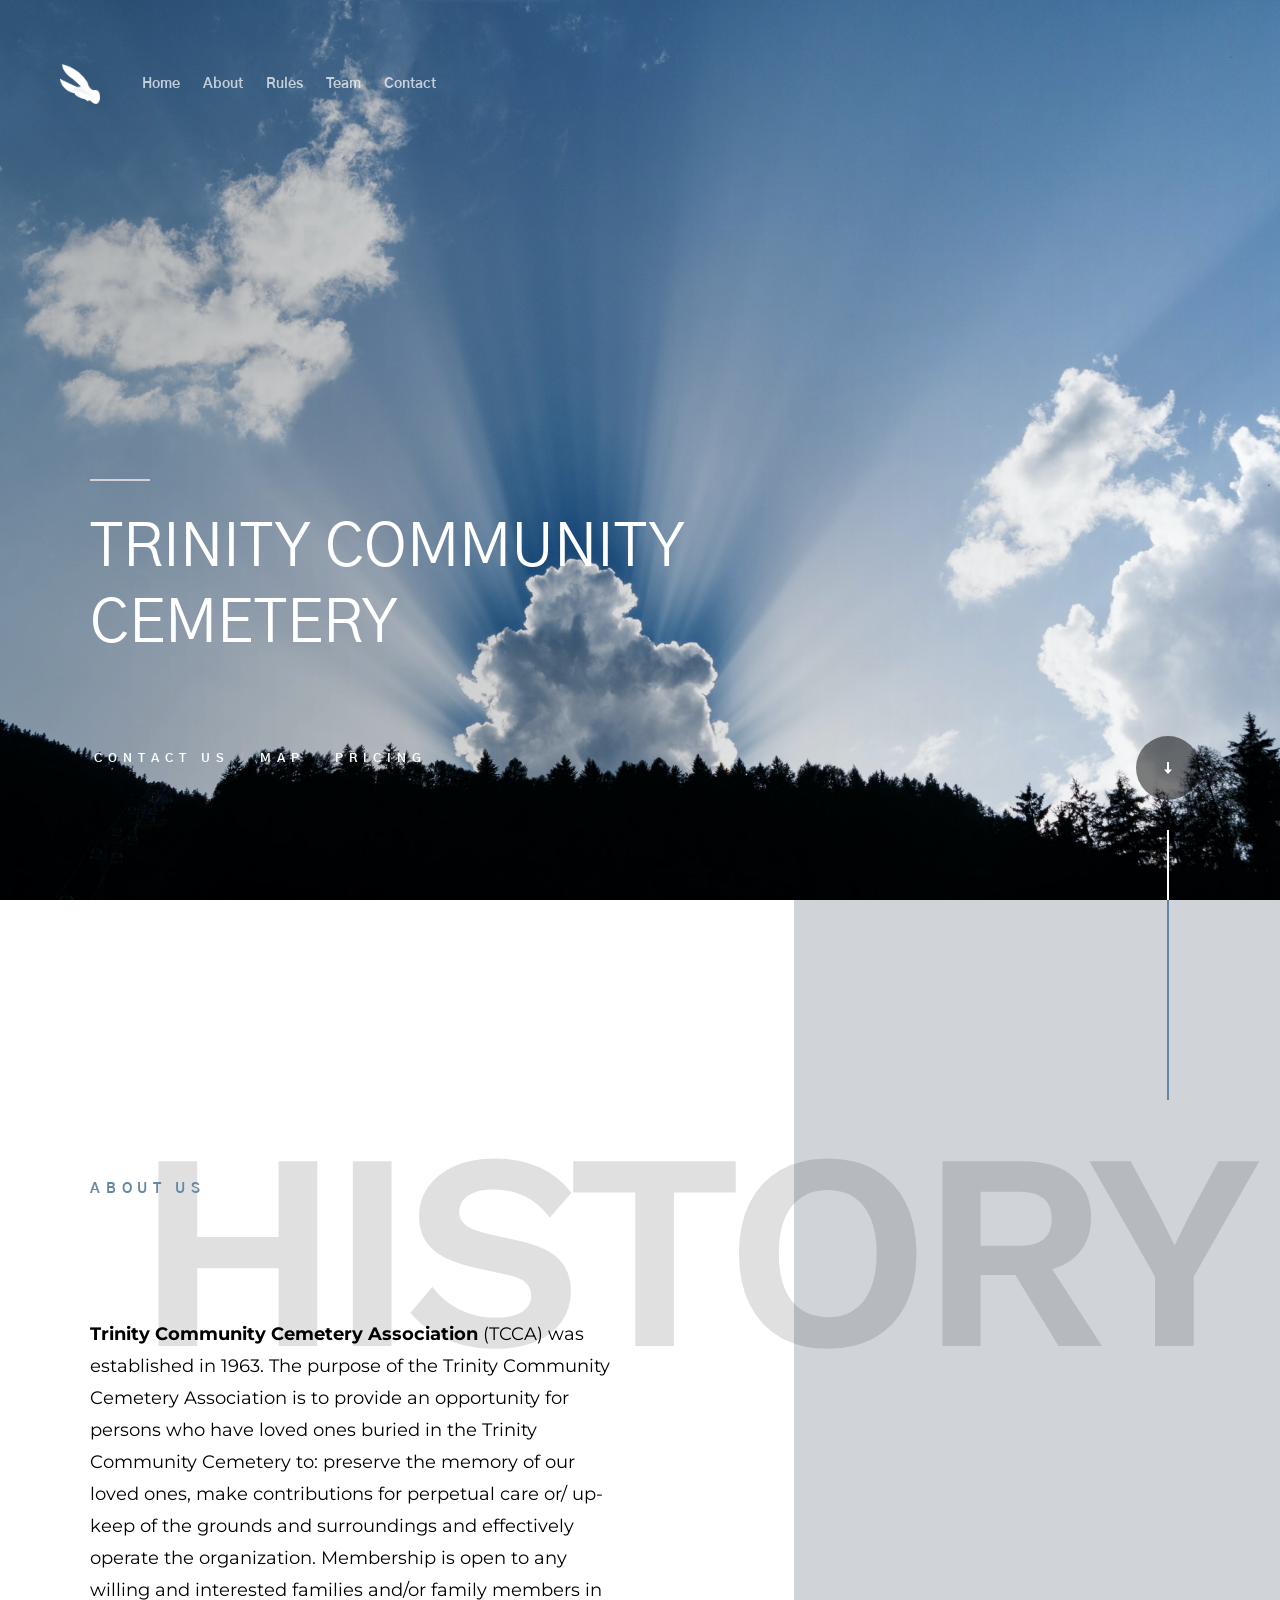
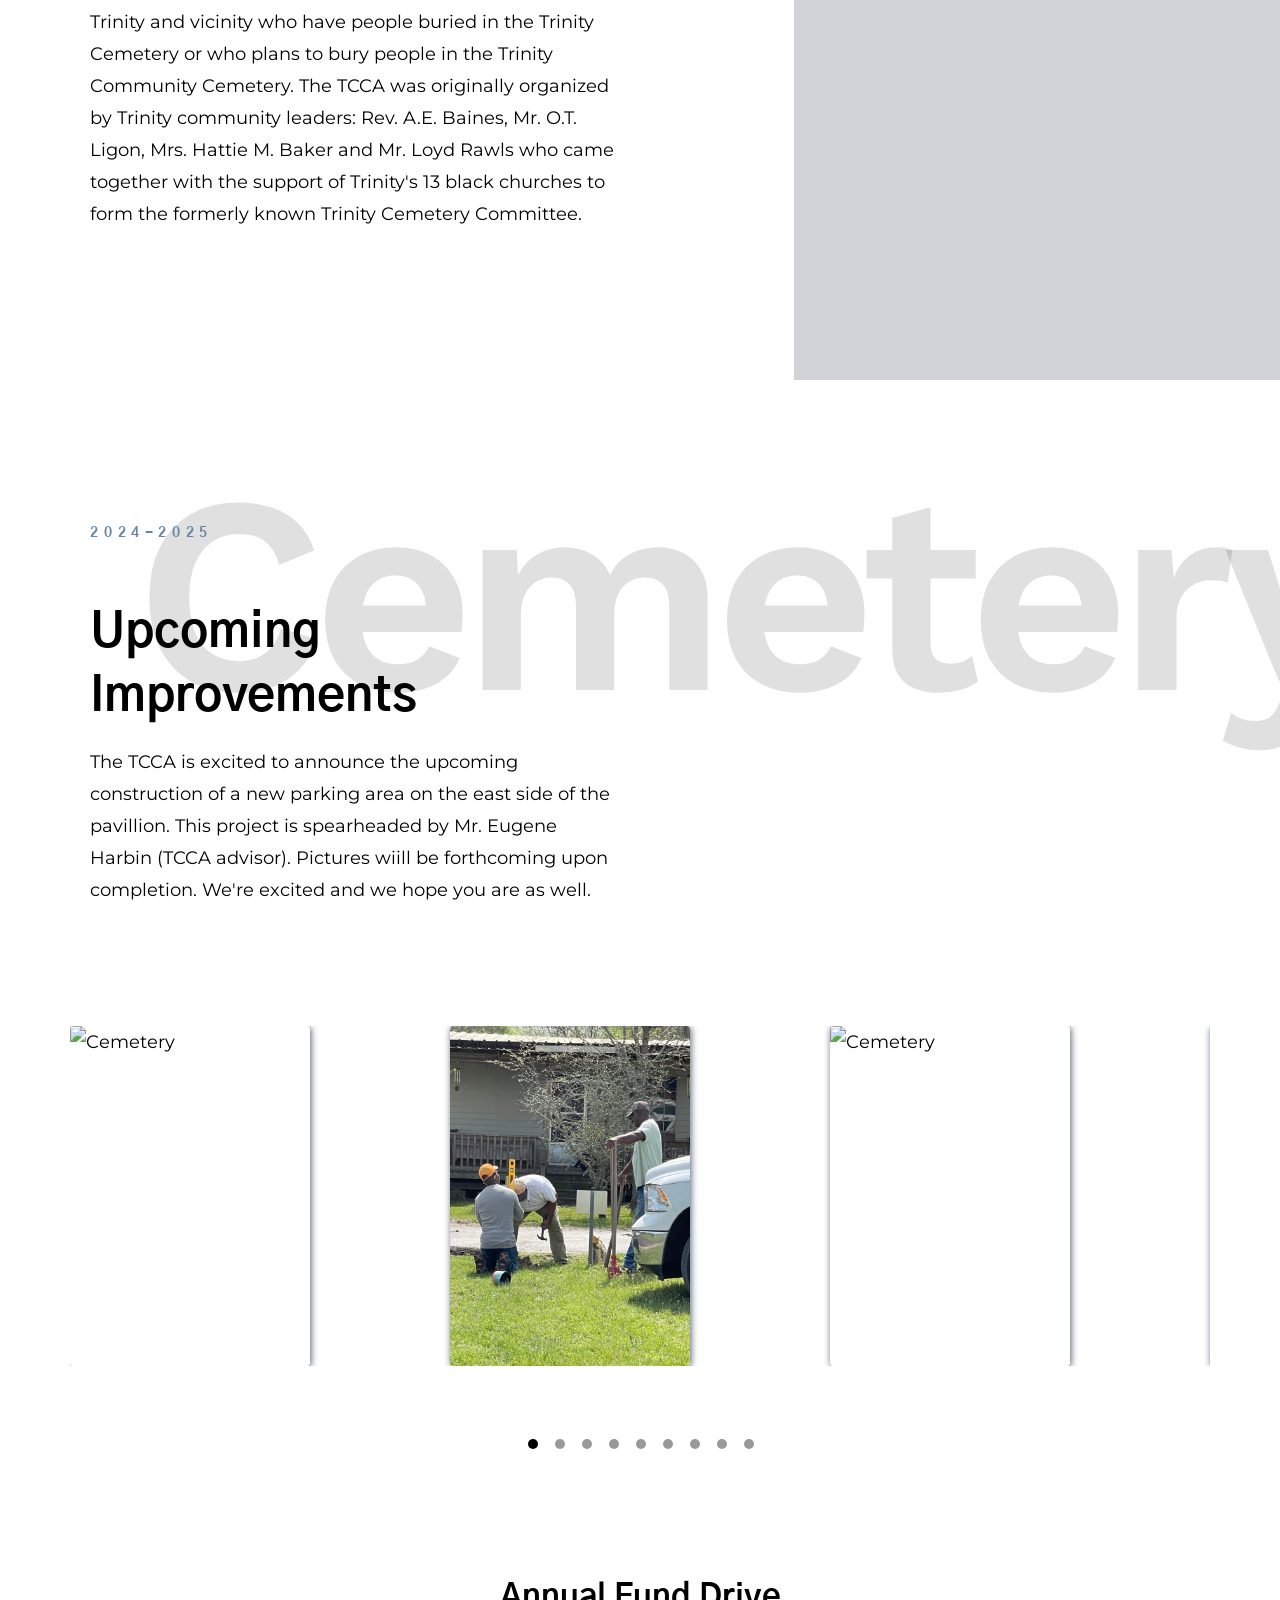
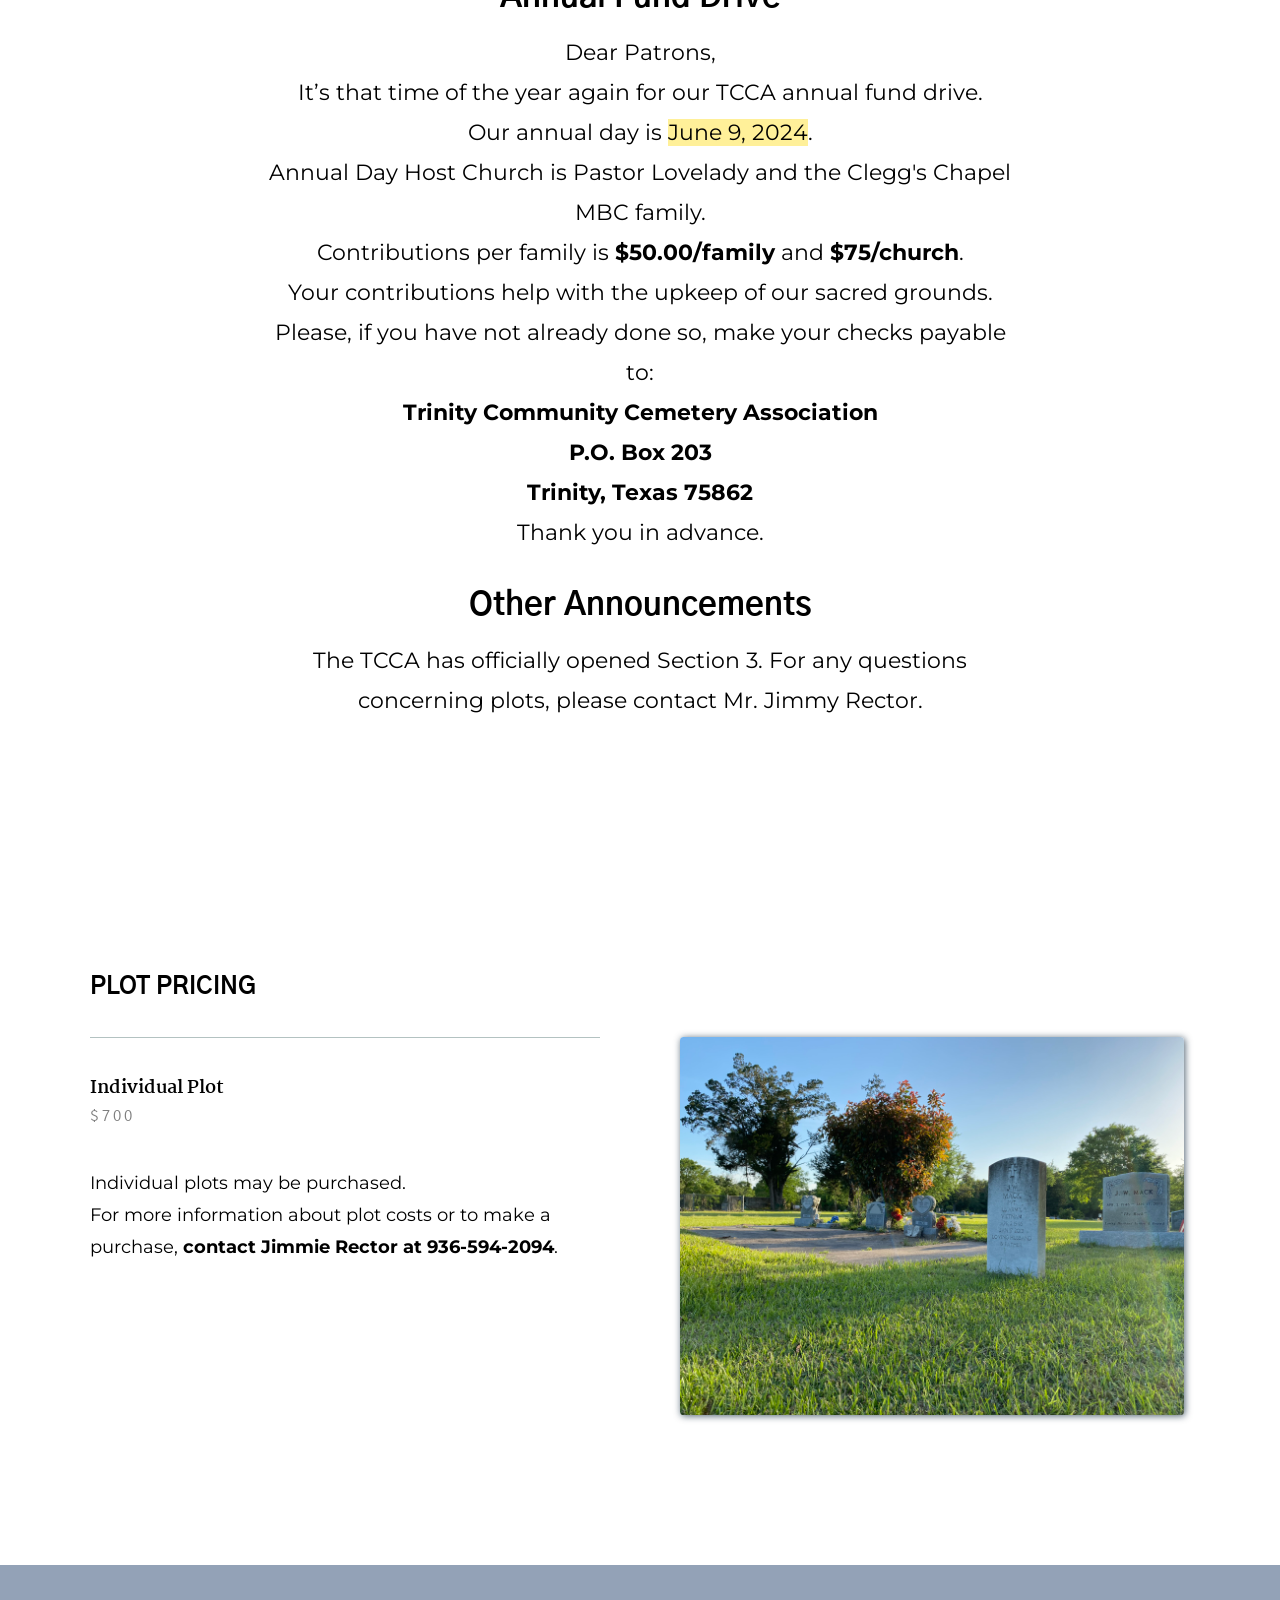
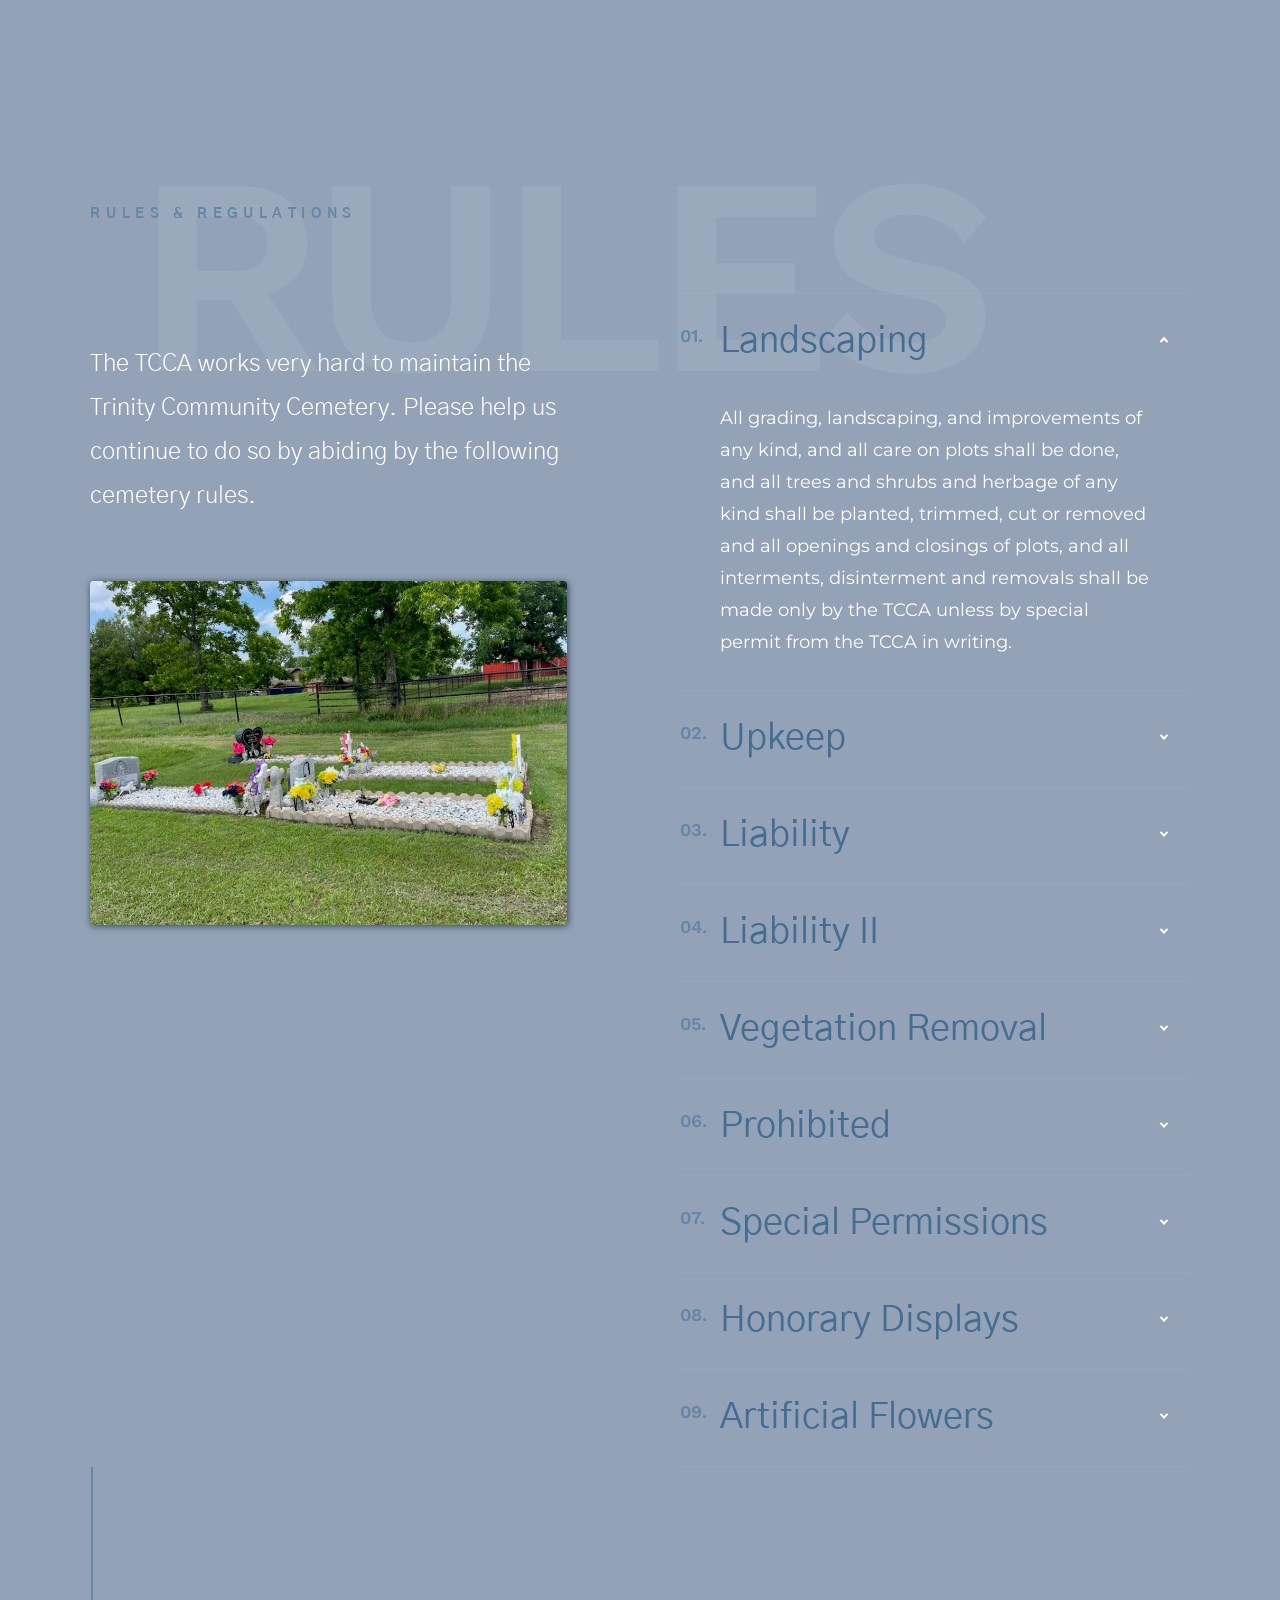
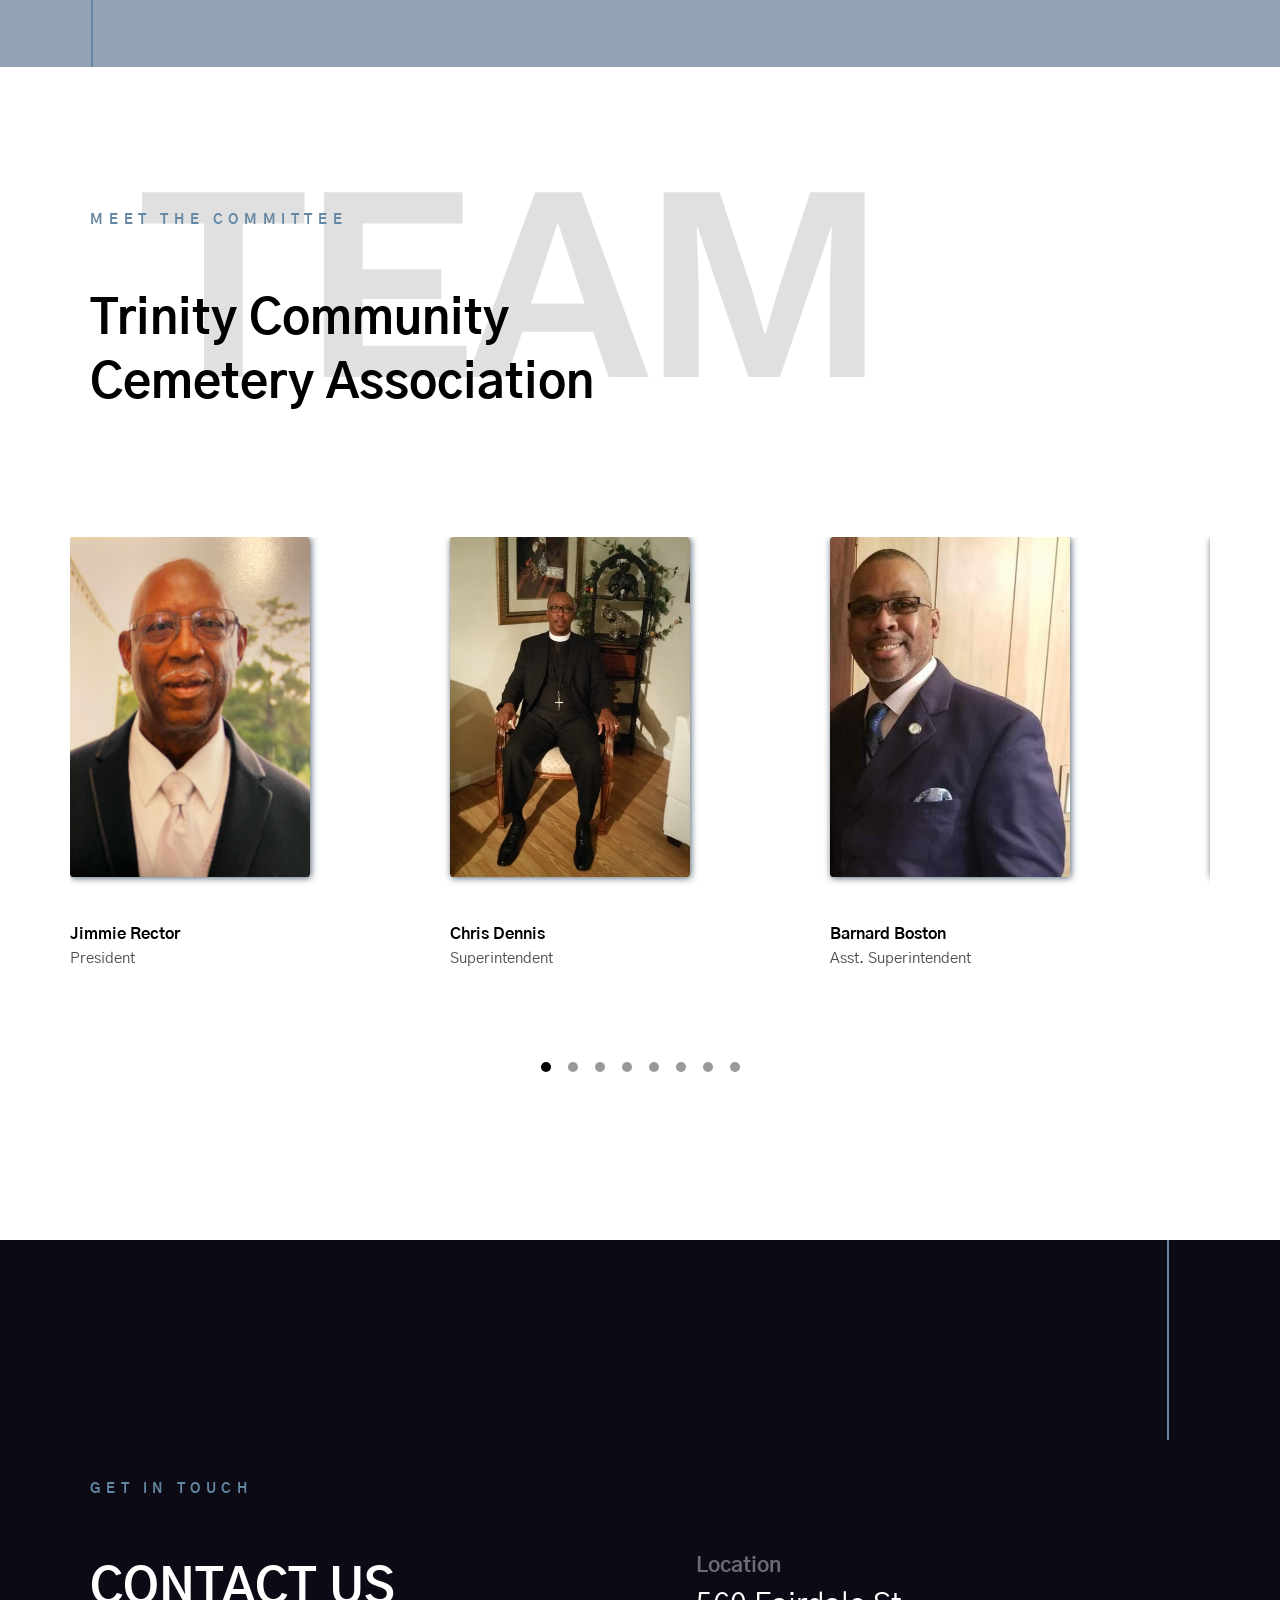
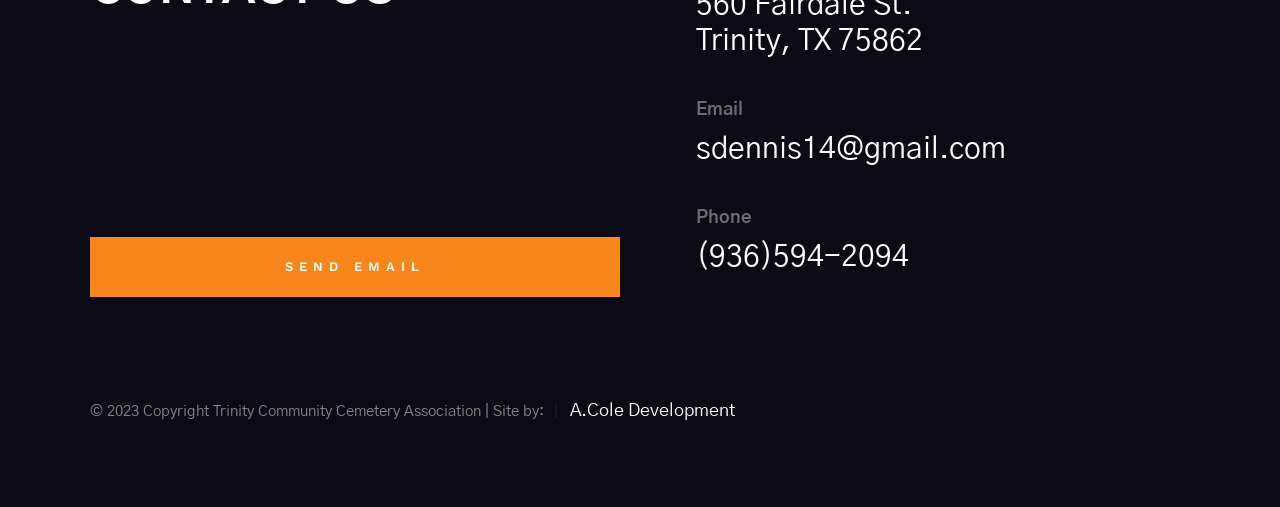
==== commit 6f130db5: "Update Site Announcements" ====
--- a/index.html
+++ b/index.html
@@ -190,10 +190,15 @@
         <div class="row s-portfolio__header">
             <div class="column large-6 medium-8 tab-full">
                 <div class="section-intro" data-num="Cemetery" data-aos="fade-up">
-                    <h3 class="subhead">2022-2023</h3>
+                    <h3 class="subhead">2024-2025</h3>
                     <h1 class="display-1 improvements">
-                        Improvements
+                        Upcoming Improvements
                     </h1>
+                    <p>The TCCA is excited to announce the upcoming construction of a new parking area on
+                        the east side of the pavillion. This project is spearheaded by Mr. Eugene Harbin
+                        (TCCA advisor). Pictures wiill be forthcoming upon completion. We're excited and we
+                        hope you are as well.
+                    </p>
                 </div>
             </div>
         </div> <!-- s-porfolio__header -->
@@ -256,9 +261,9 @@
                     <p>
                         Dear Patrons,<br>
                         It’s that time of the year again for our TCCA annual fund drive.  
-                        <br>Our annual day is <mark>June 11, 2023</mark>. 
-                        <br>Annual Day Service location TBD.  
-                        <br>Contributions per family is <bold>$50.00</bold>.  
+                        <br>Our annual day is <mark>June 9, 2024</mark>. 
+                        <br>Annual Day Host Church is Pastor Lovelady and the Clegg's Chapel MBC family.
+                        <br>Contributions per family is <bold>$50.00/family</bold> and <bold>$75/church</bold>.  
                         <br>Your contributions help with the upkeep of our sacred grounds.  Please, if you have not already done so, make your checks payable to:
                         <br><bold>Trinity Community Cemetery Association 
                         <br>P.O. Box 203 
@@ -267,6 +272,23 @@
 
                     </p>
                 
+                </div>
+            </div> 
+
+            <div class="row">
+                <div class="column large-full">
+                    <h2 class="section-desc" data-aos="fade-up">
+                        Other Announcements
+                    </h2>
+                </div>
+            </div>
+    
+            <div class="row cta-content" data-aos="fade-up">
+                <div class="column large-full">
+                    <p>
+                        The TCCA has officially opened Section 3. For any questions concerning plots, 
+                        please contact Mr. Jimmy Rector.
+                    </p>
                 </div>
             </div> 
     
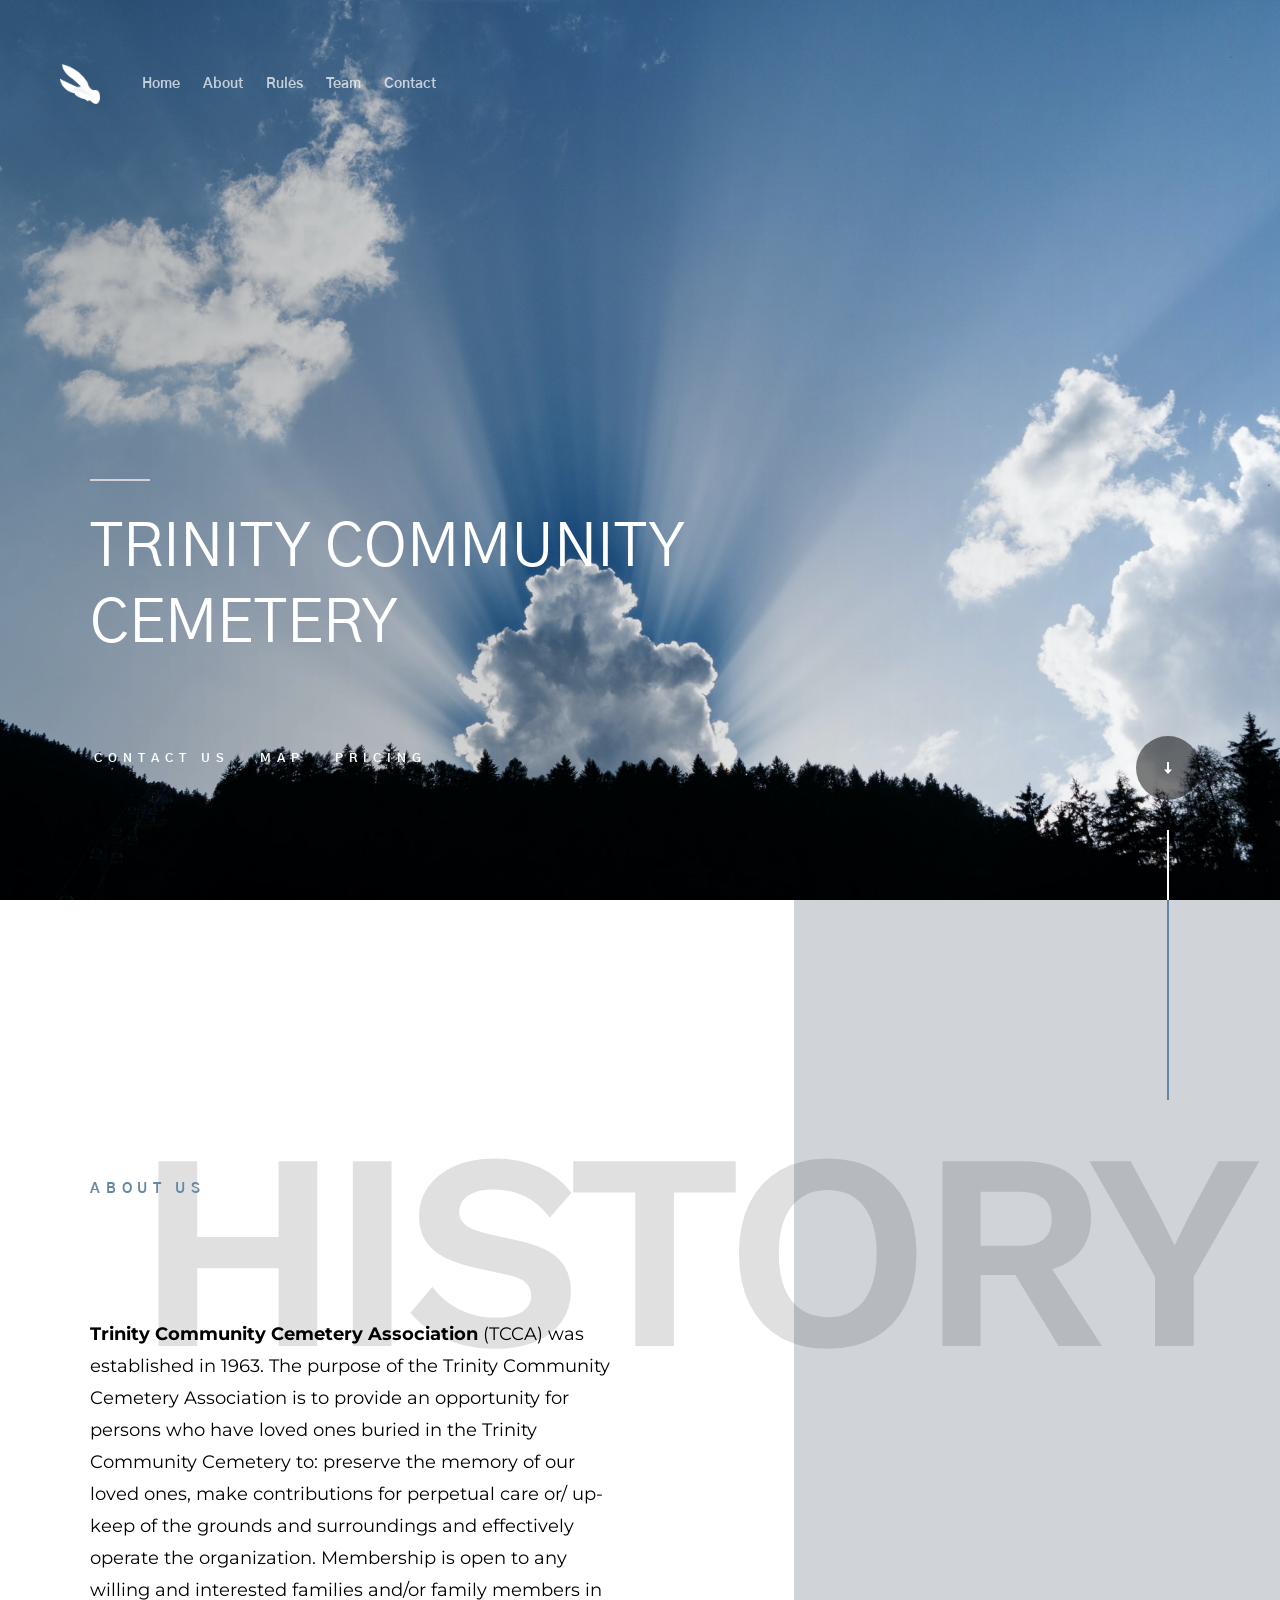
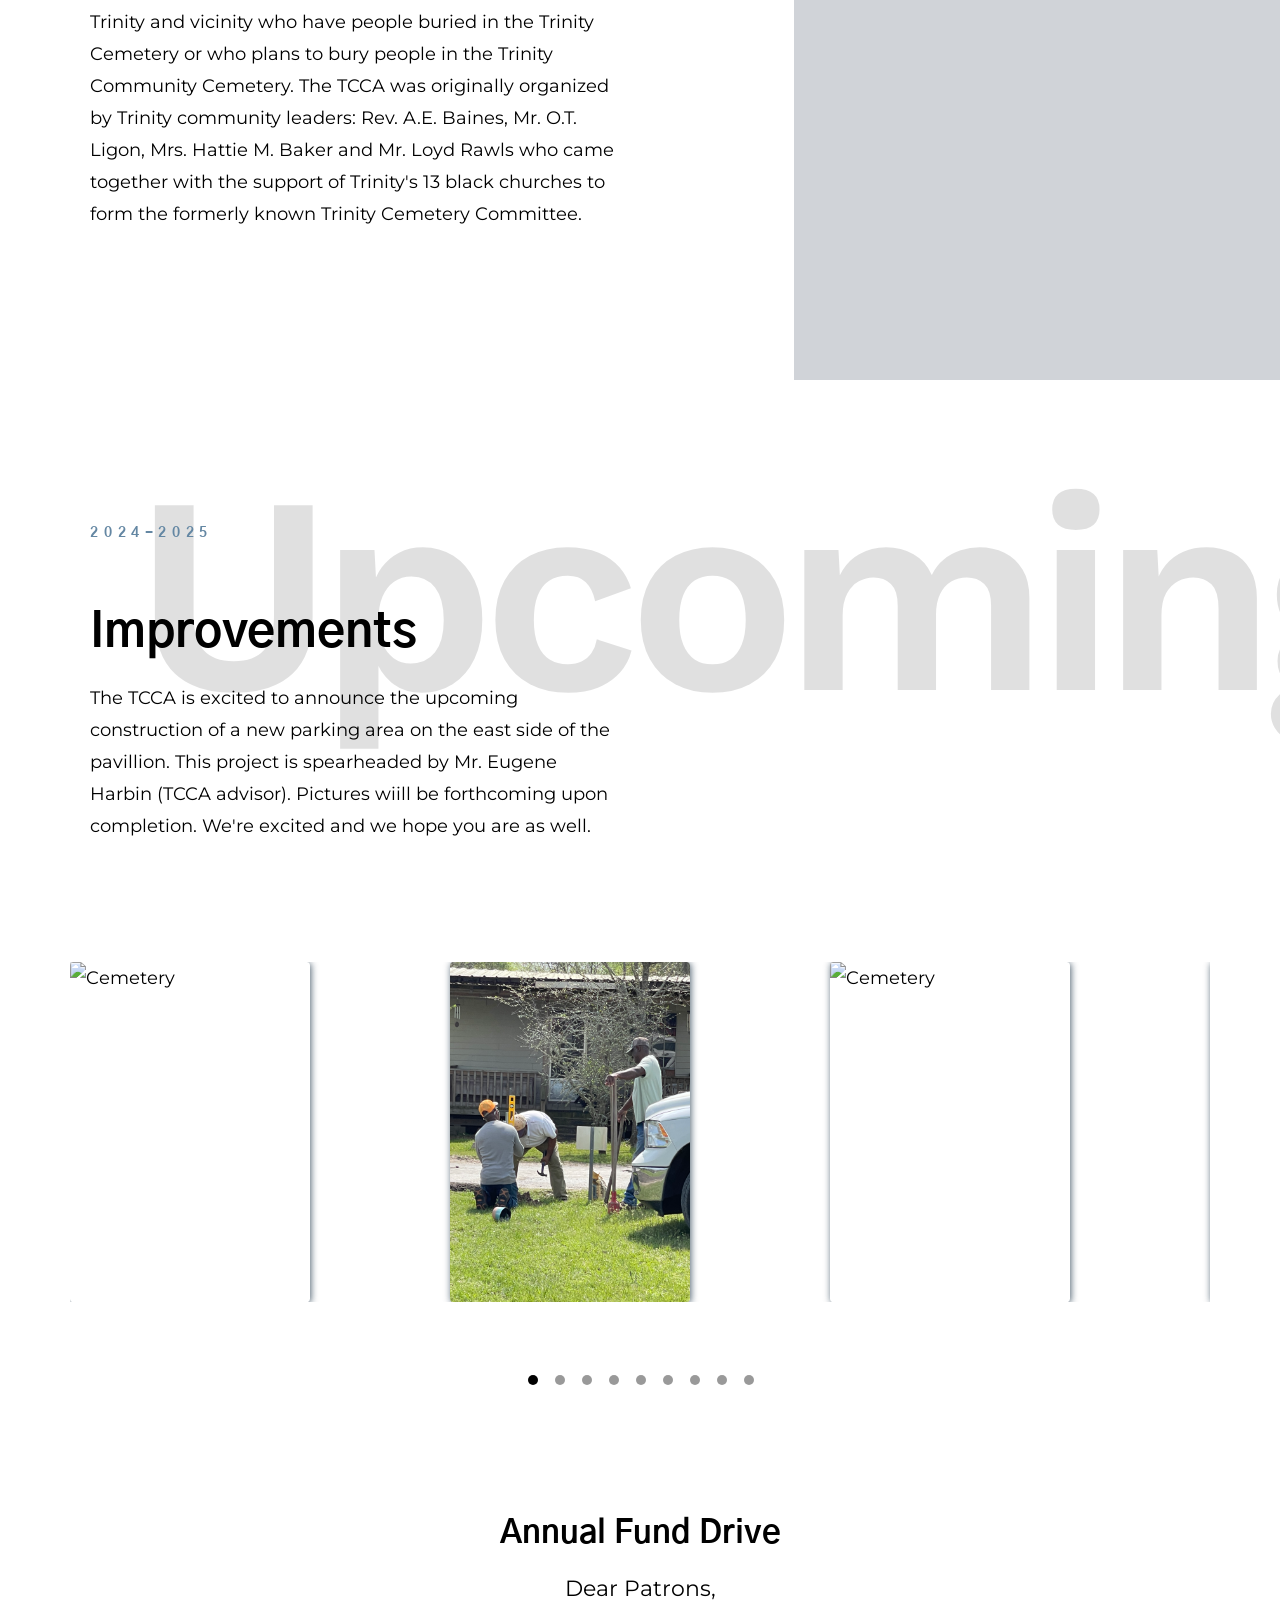
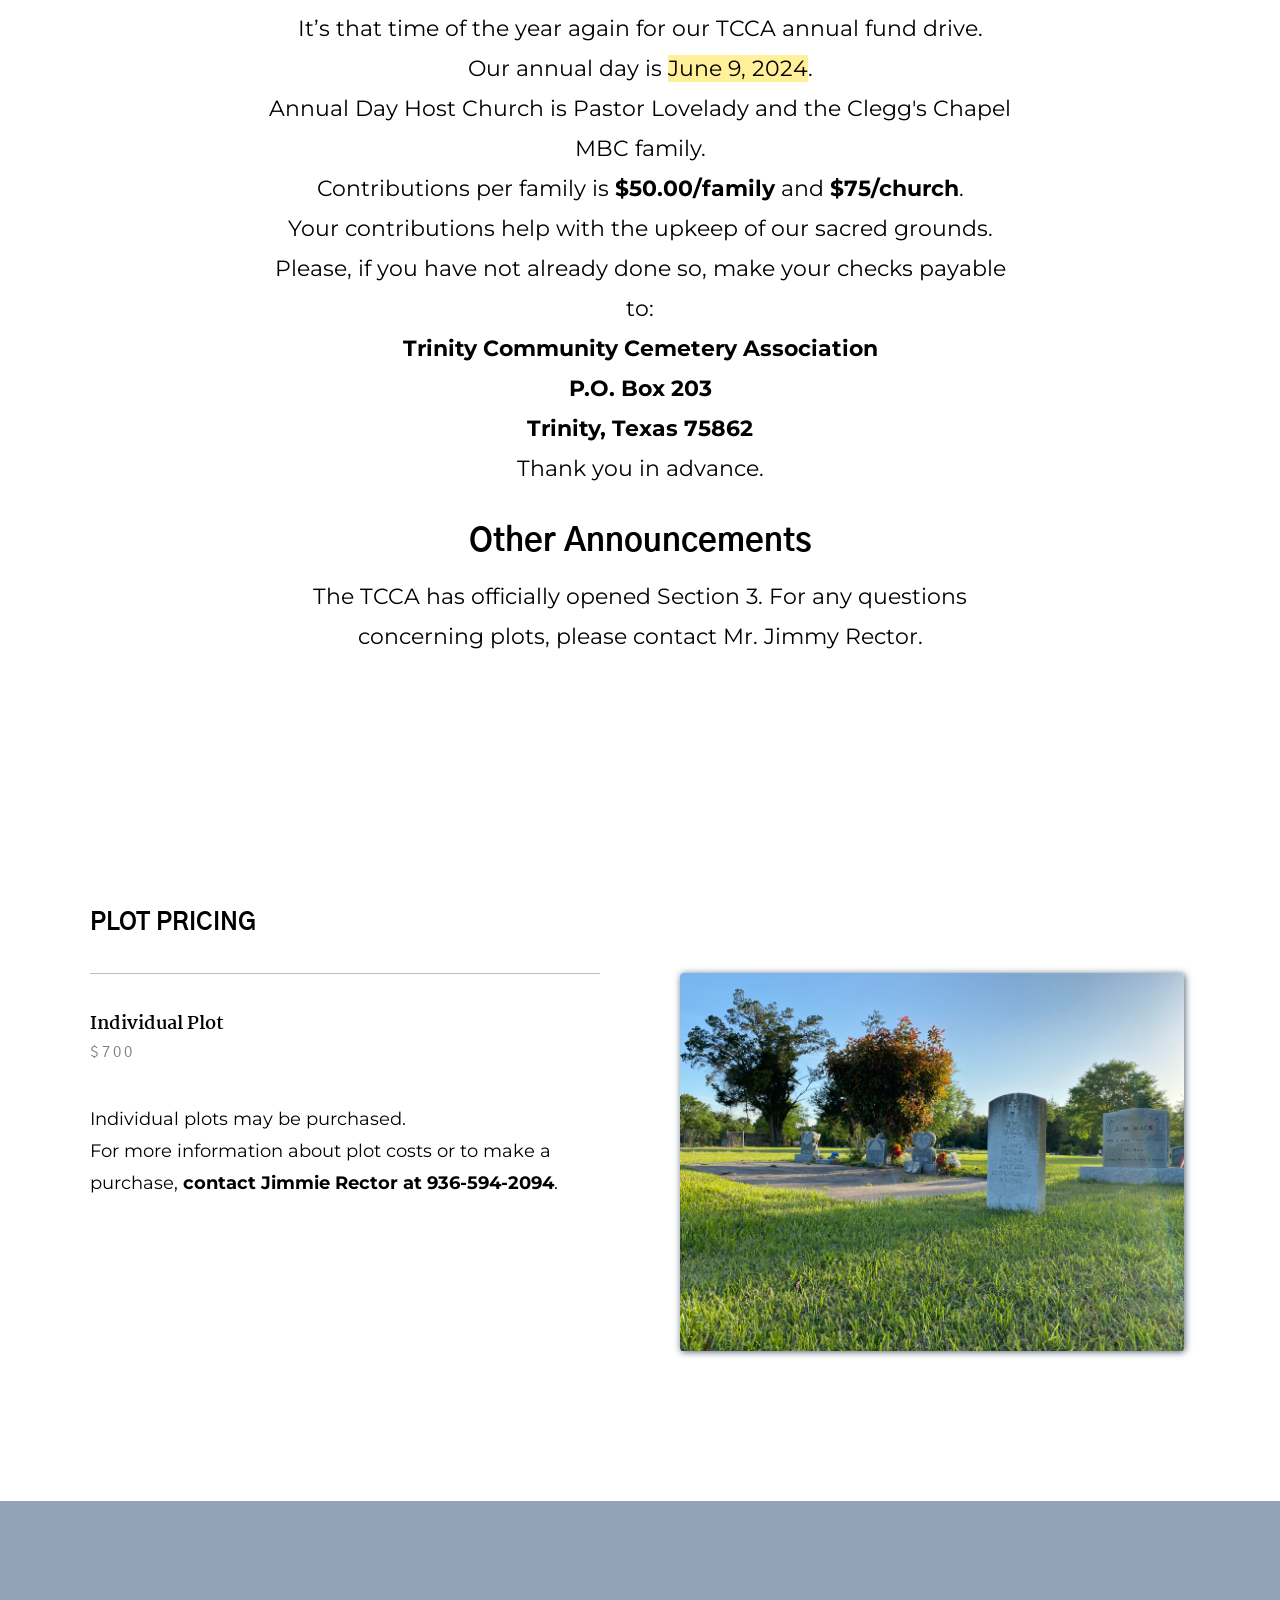
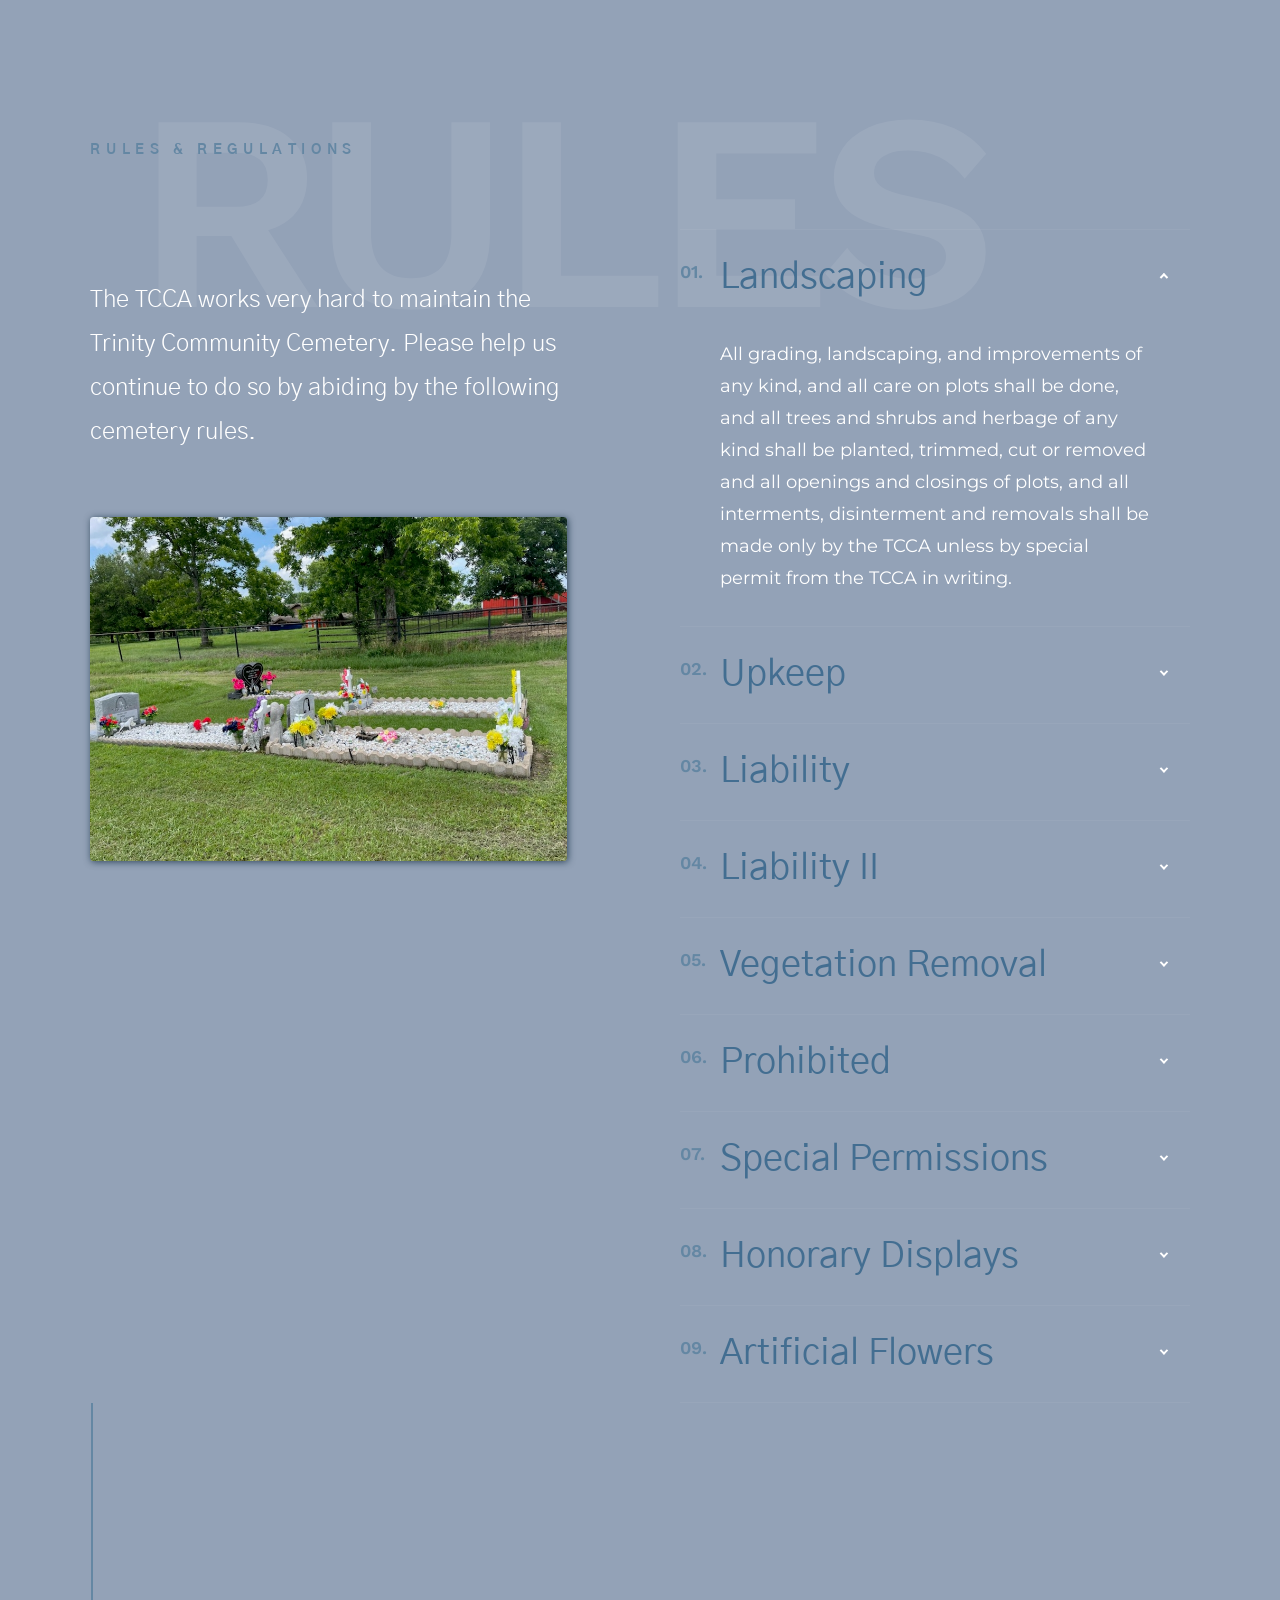
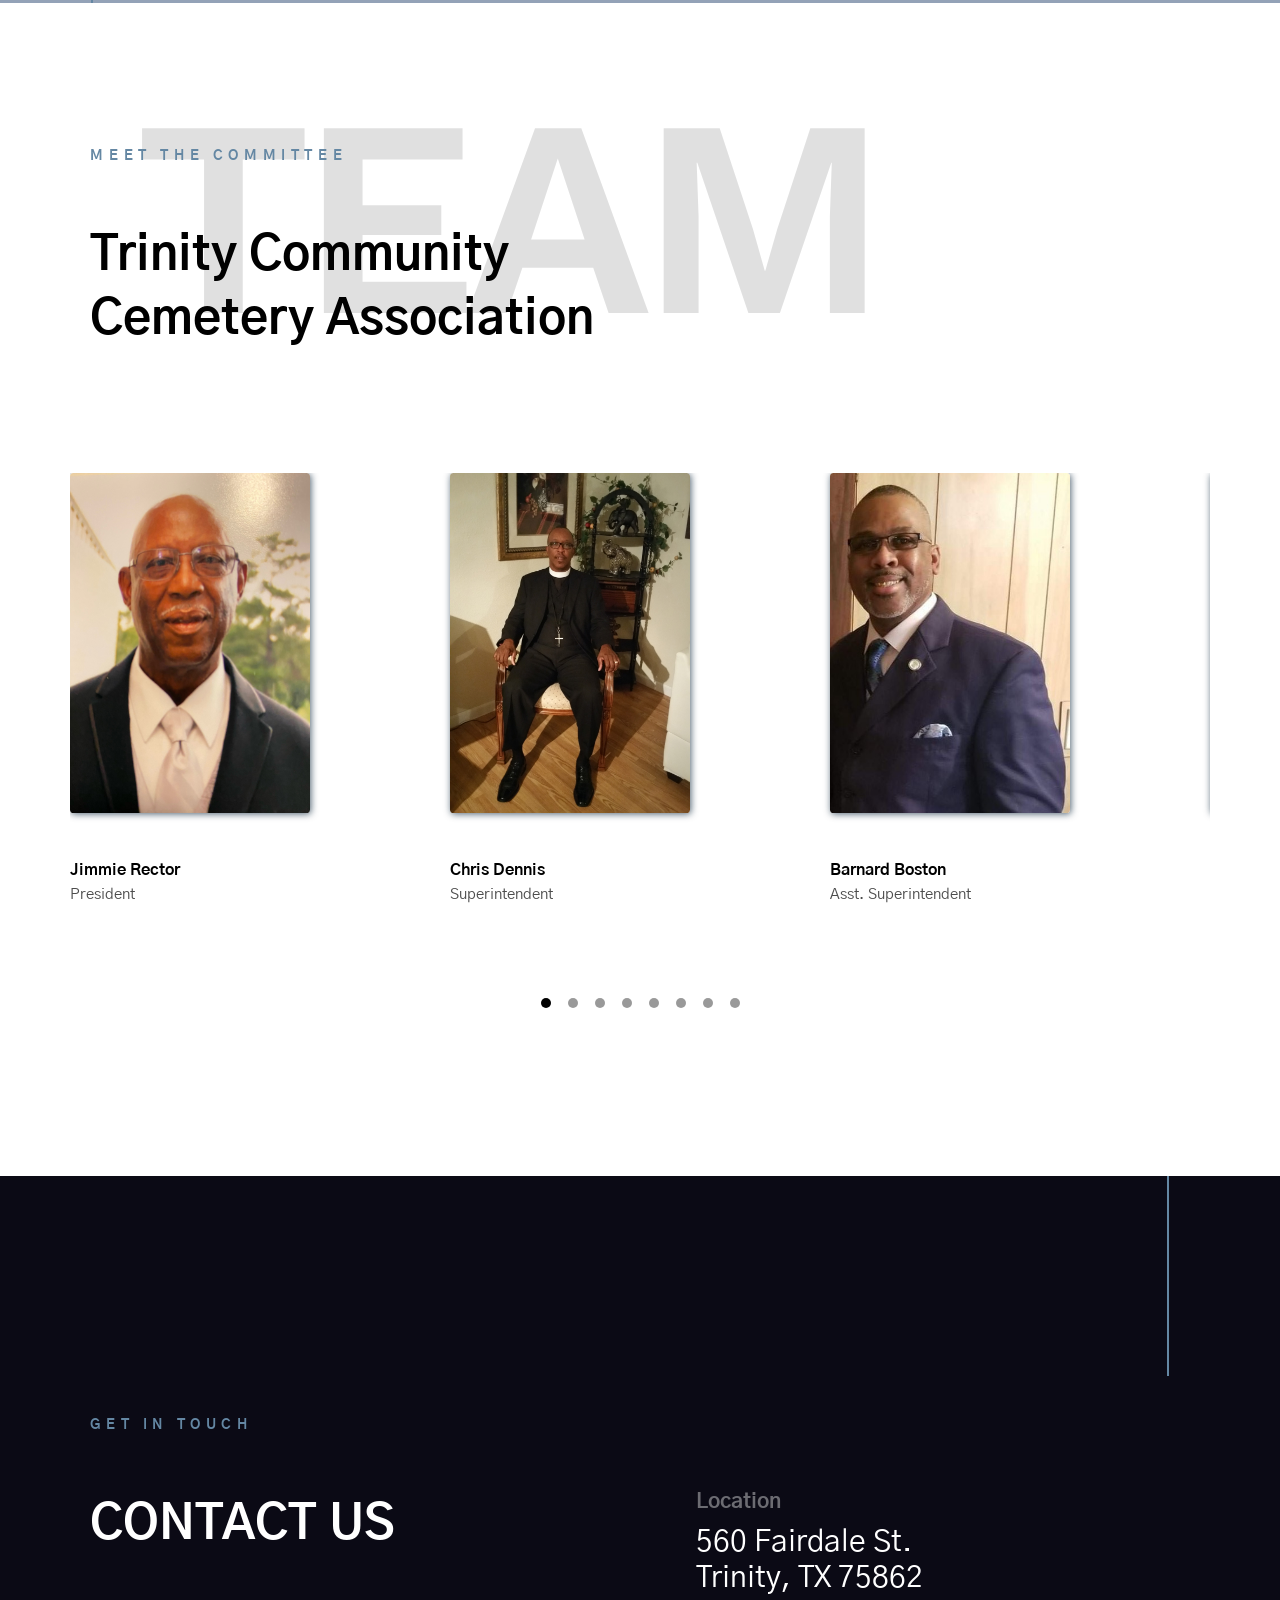
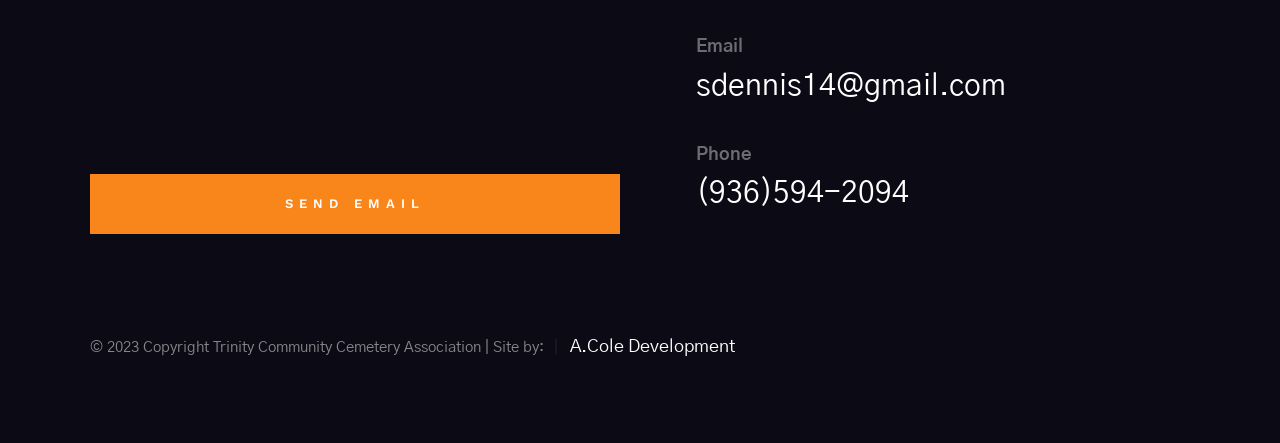
==== commit f6fed7cc: "Change mobile view of announcements" ====
--- a/index.html
+++ b/index.html
@@ -189,10 +189,10 @@
     <section class="s-testimonials">
         <div class="row s-portfolio__header">
             <div class="column large-6 medium-8 tab-full">
-                <div class="section-intro" data-num="Cemetery" data-aos="fade-up">
+                <div class="section-intro" data-num="Upcoming" data-aos="fade-up">
                     <h3 class="subhead">2024-2025</h3>
                     <h1 class="display-1 improvements">
-                        Upcoming Improvements
+                        Improvements
                     </h1>
                     <p>The TCCA is excited to announce the upcoming construction of a new parking area on
                         the east side of the pavillion. This project is spearheaded by Mr. Eugene Harbin
--- a/css/main.css
+++ b/css/main.css
@@ -1631,25 +1631,13 @@
 
 @media screen and (max-width:500px) {
   .display-1 {
-    font-size: 4rem;
-    text-align: center;
-  }
-  .section-intro{
-    text-align: center;
-    margin-bottom: 9.6rem;
+    font-size: 2rem;
   }
   .section-intro::before {
-    font-size: 7.5rem;
-  }
-
-}
-
-
-@media screen and (max-width:360px) {
-  .display-1 {
-    font-size: 3.6rem;
-  }
-}
+    font-size: 5rem;
+  }
+}
+
 
 
 
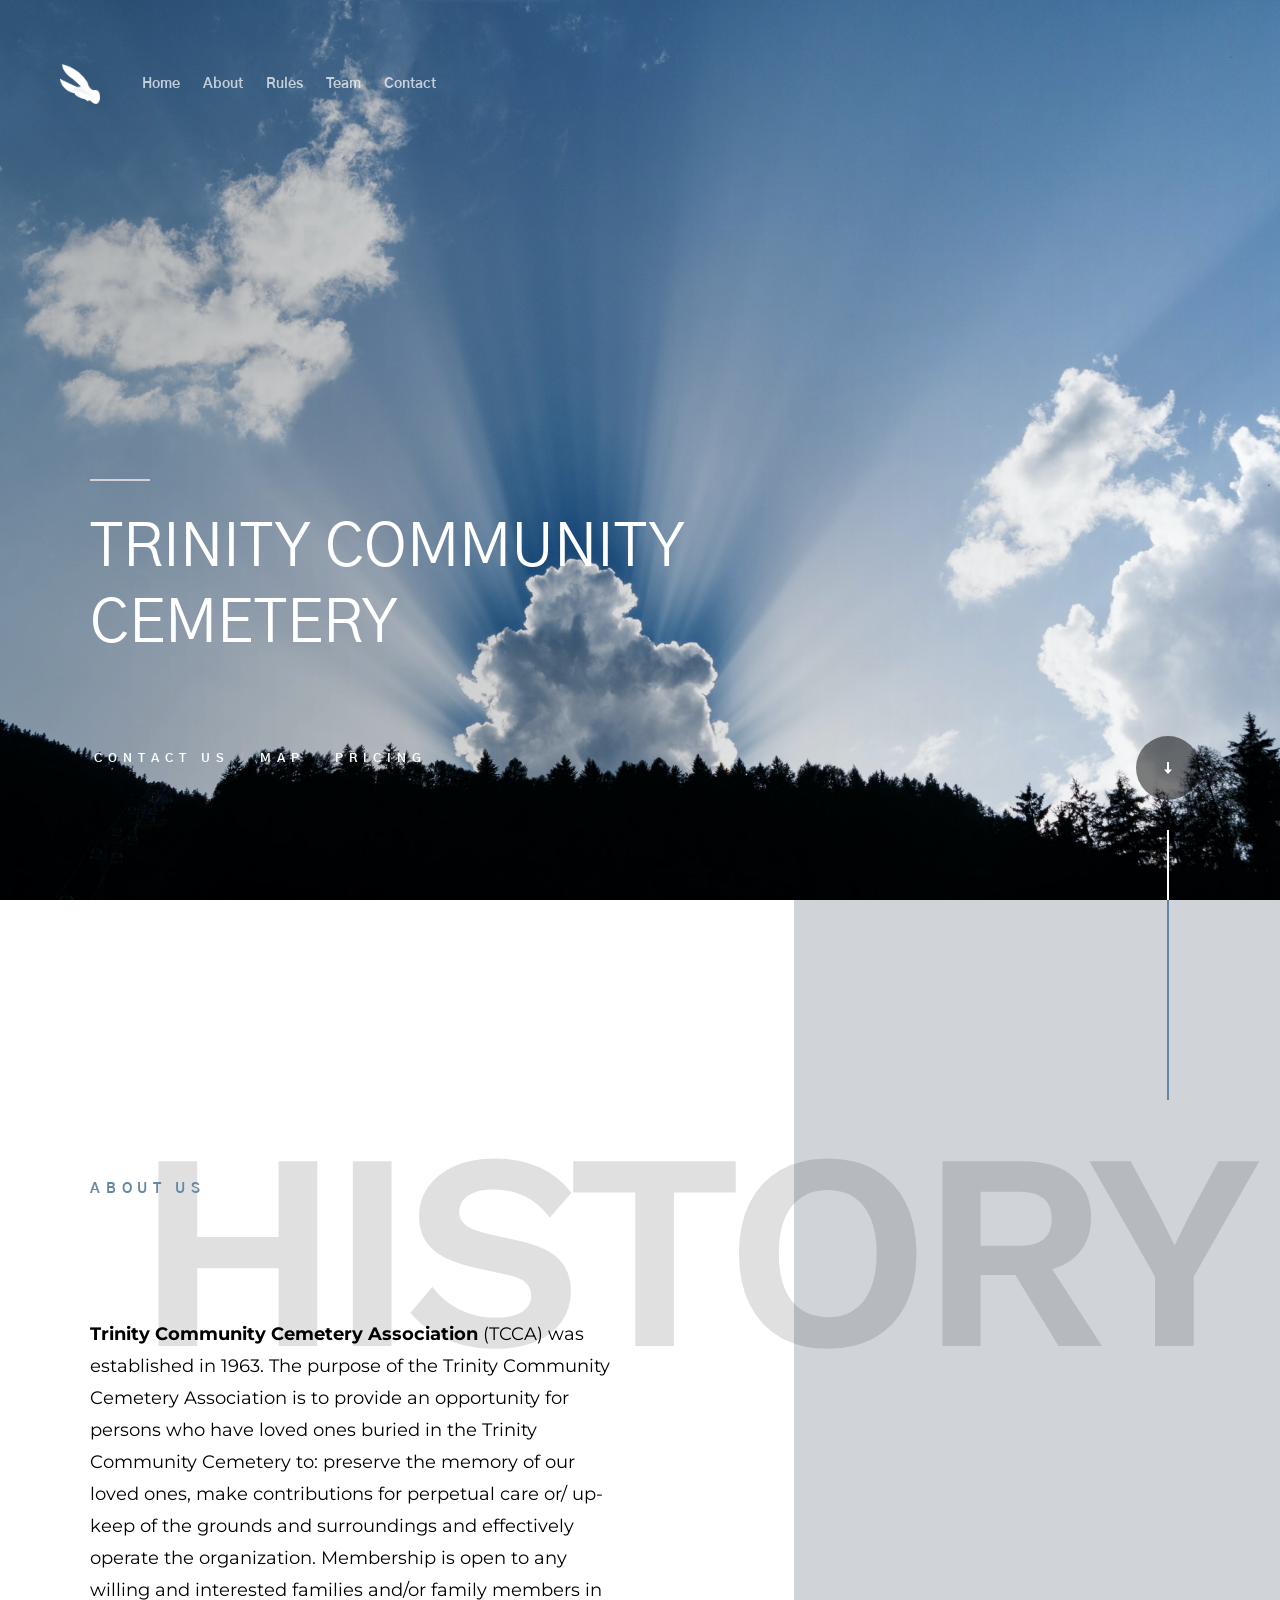
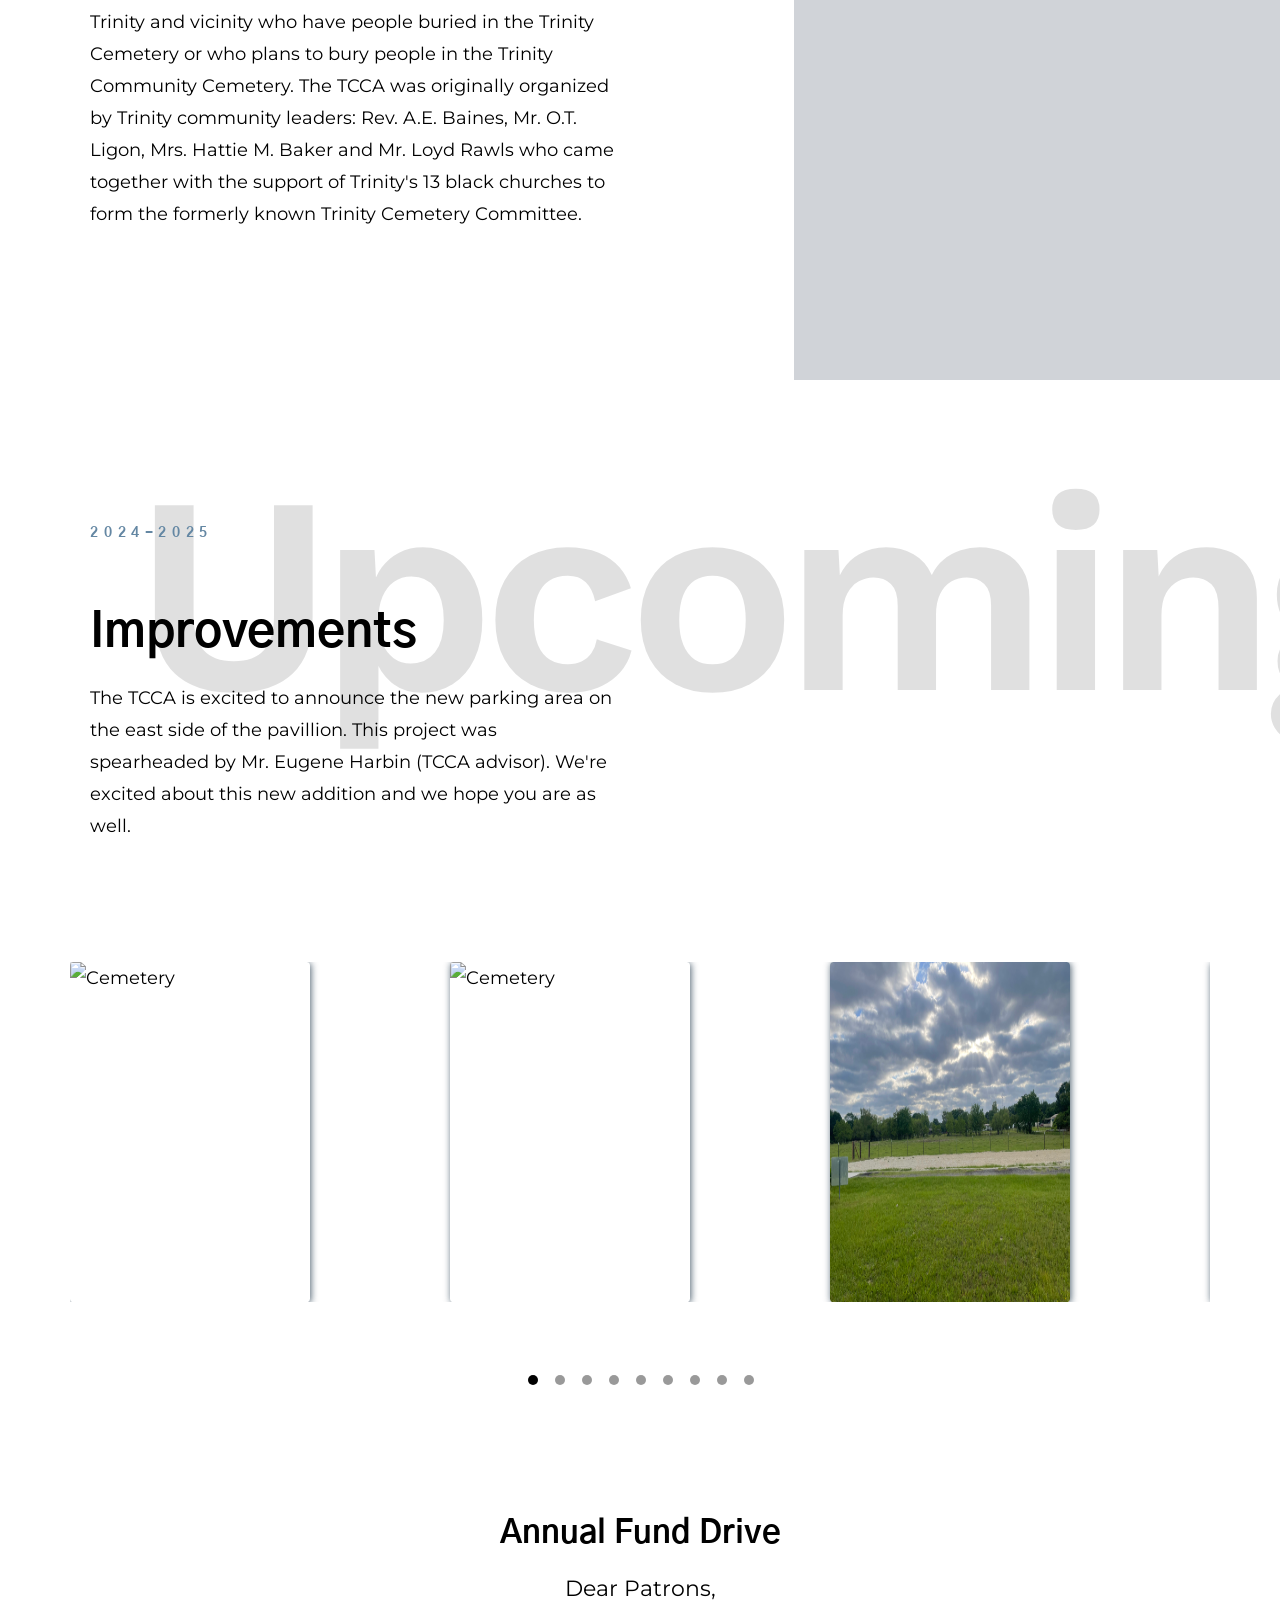
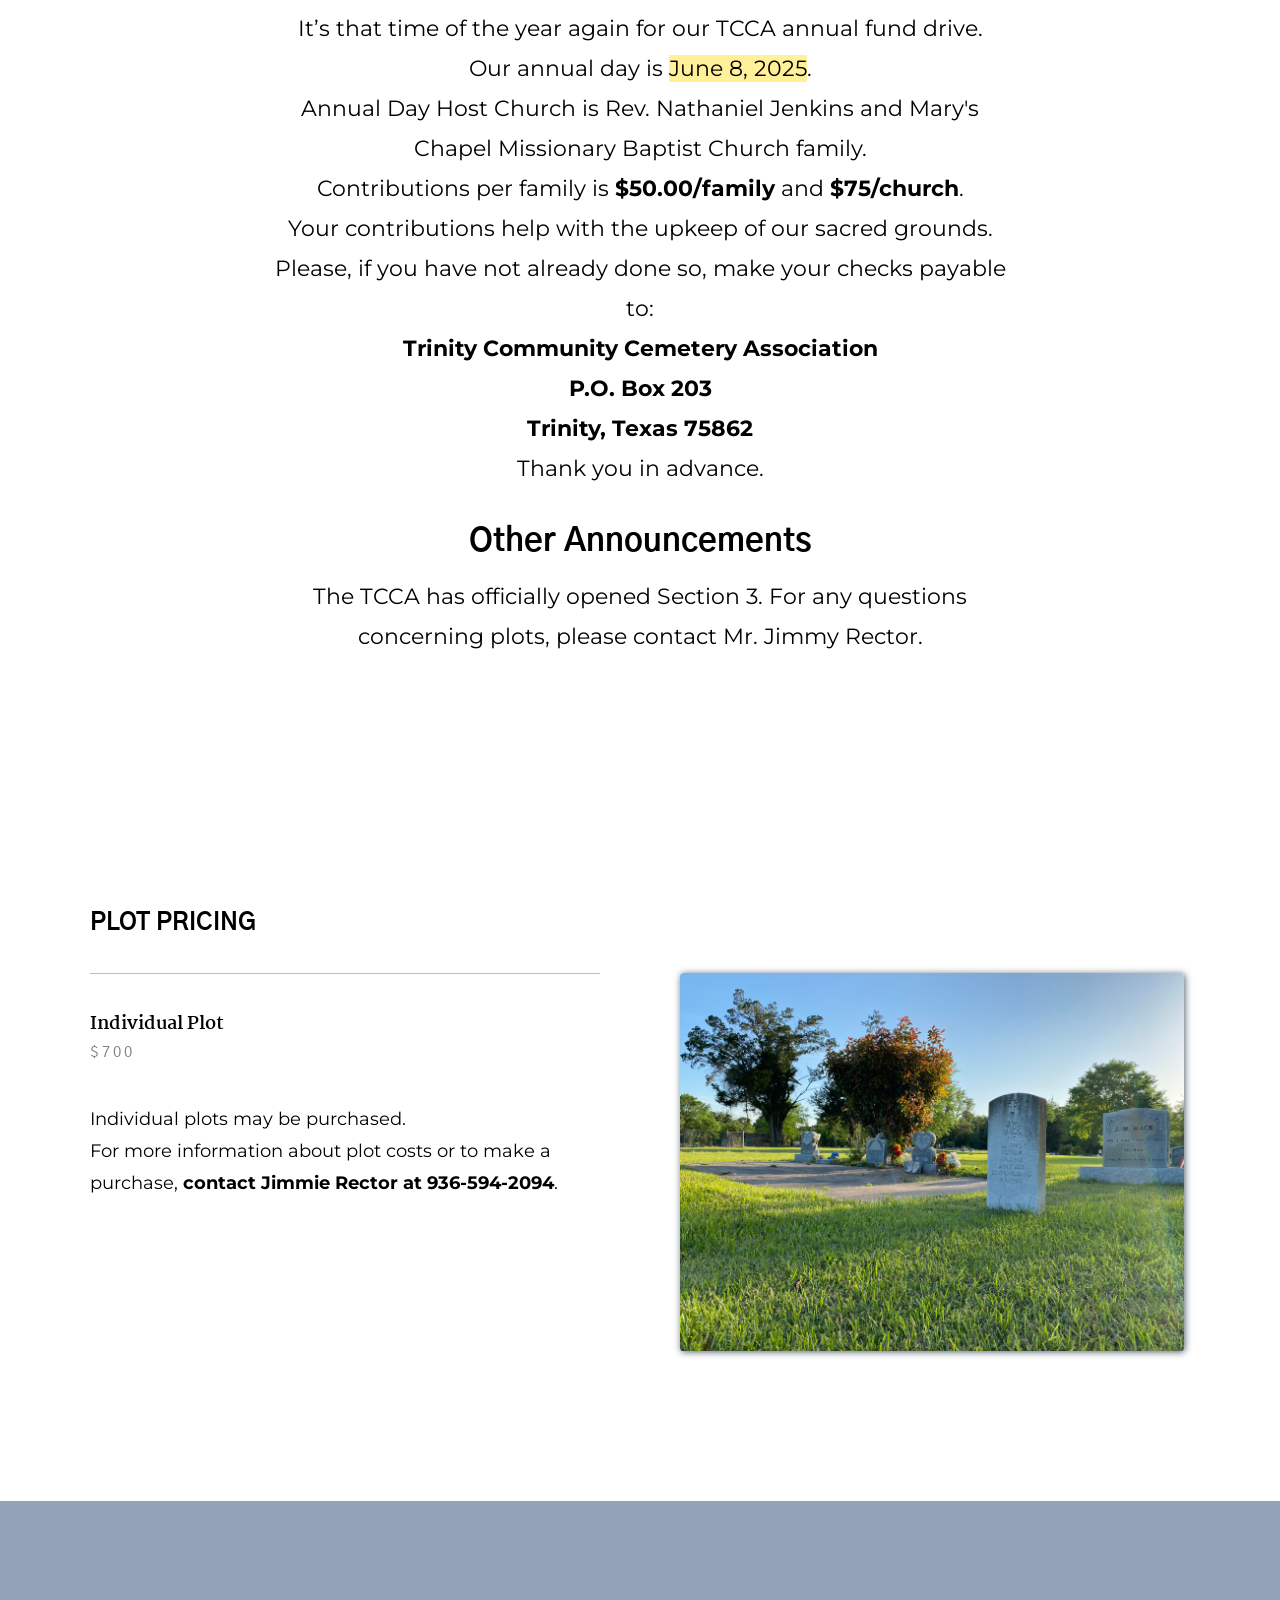
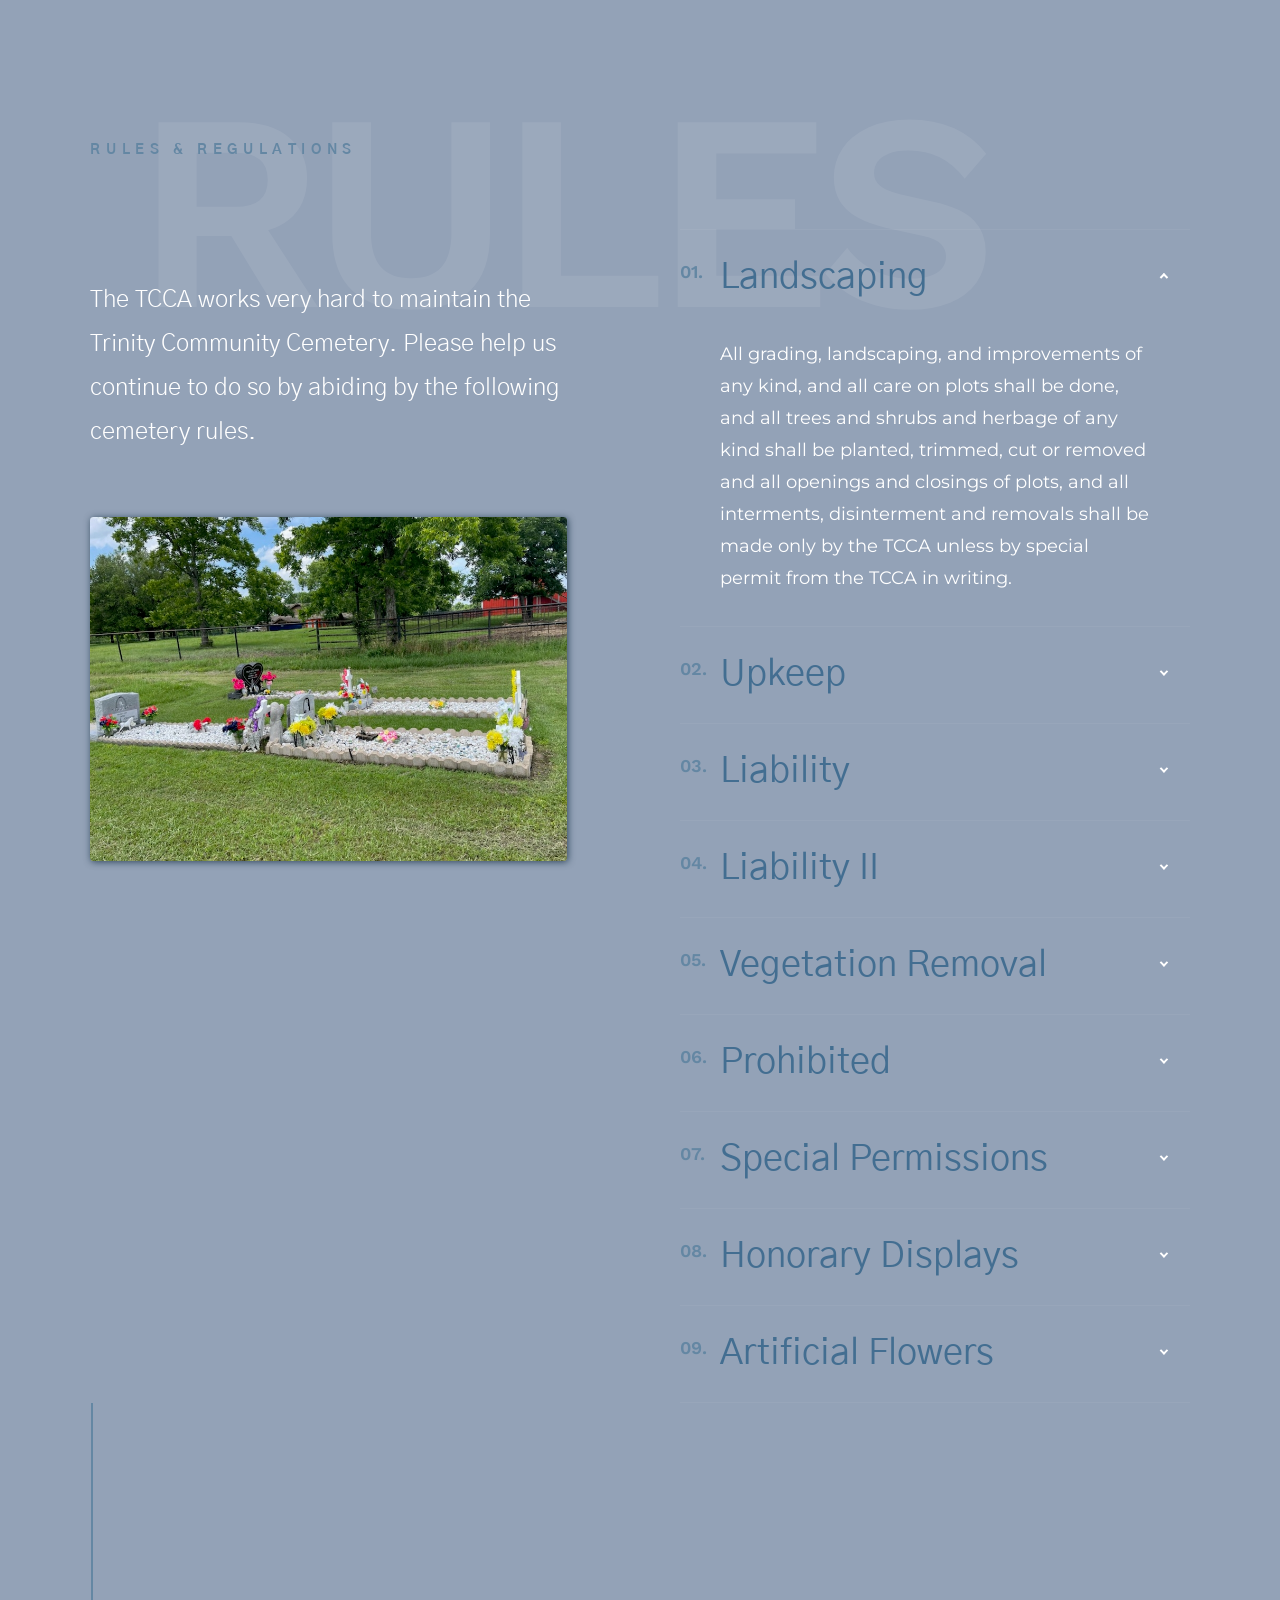
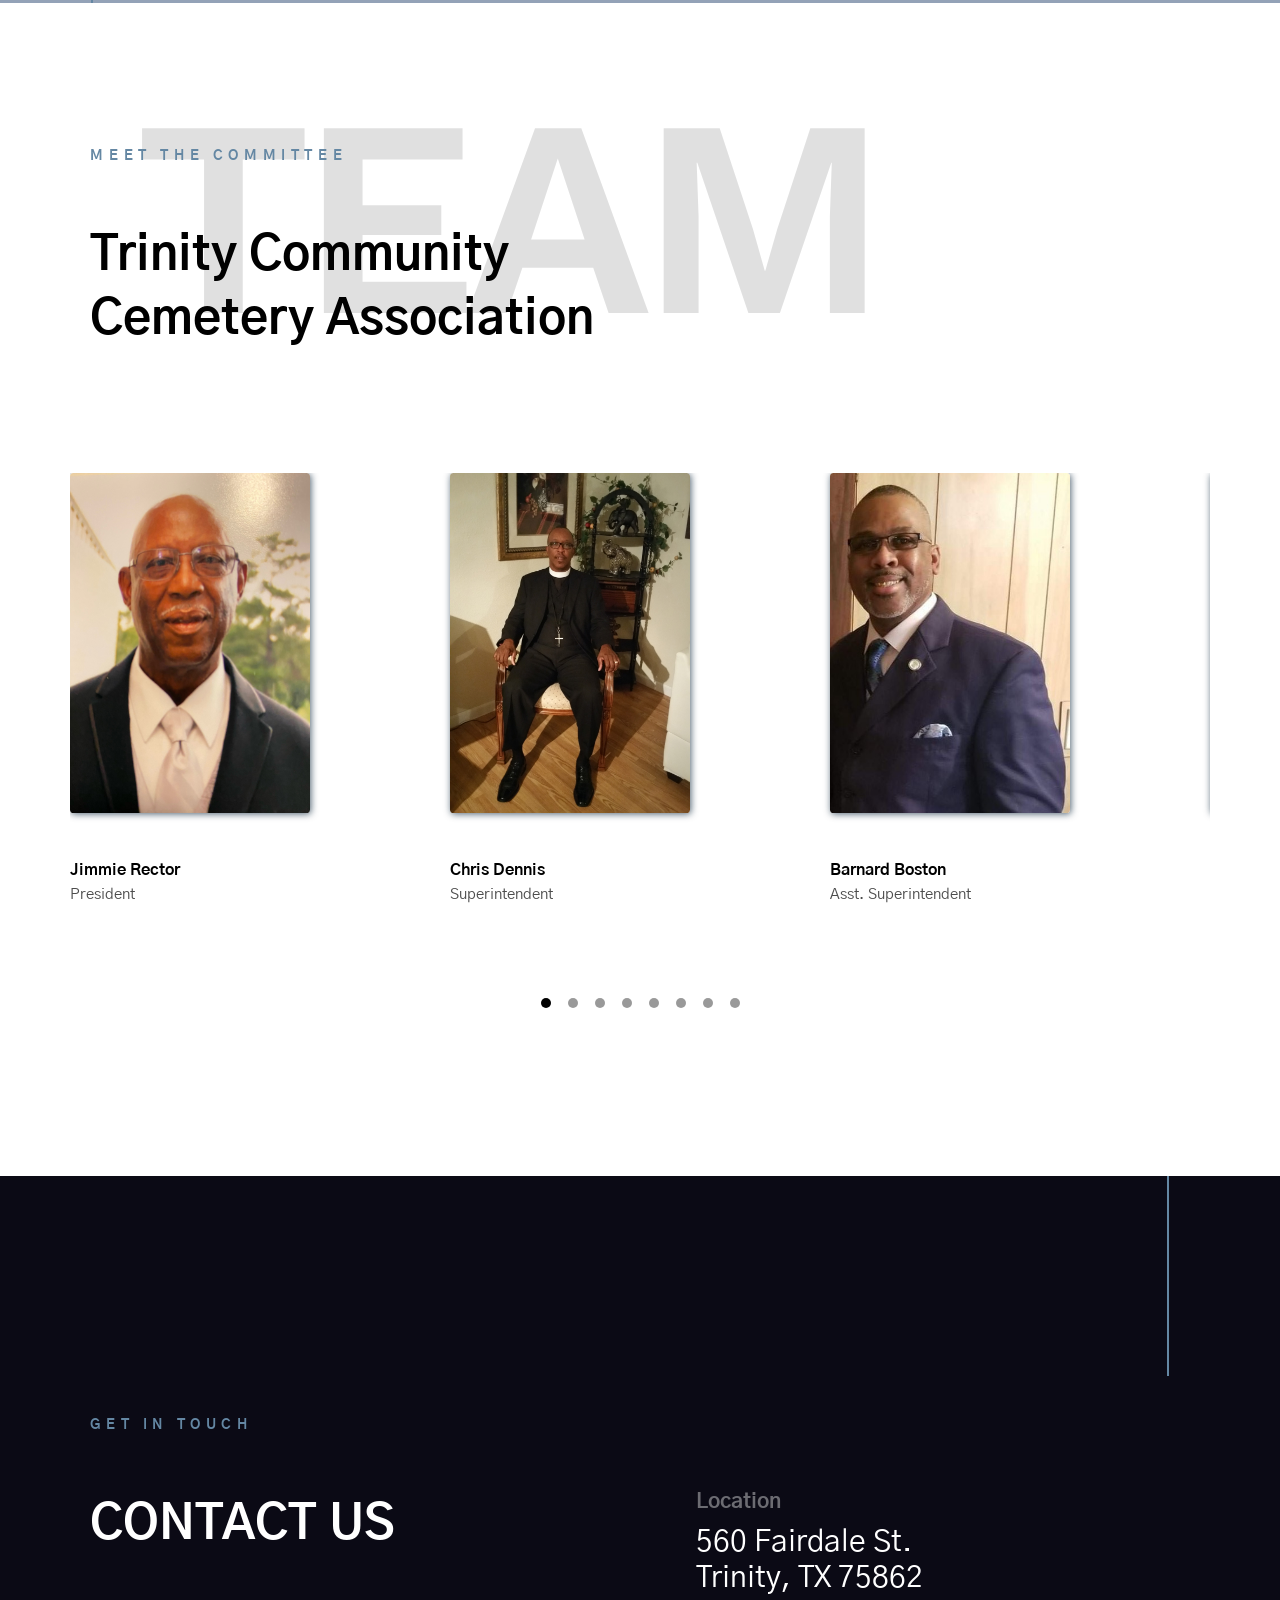
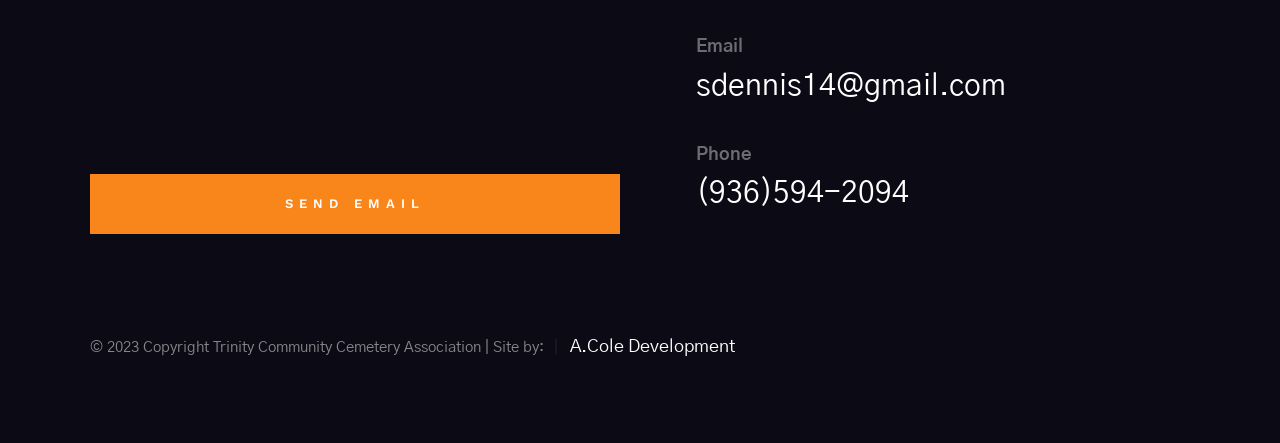
==== commit db15929e: "2025 updates" ====
--- a/index.html
+++ b/index.html
@@ -194,10 +194,9 @@
                     <h1 class="display-1 improvements">
                         Improvements
                     </h1>
-                    <p>The TCCA is excited to announce the upcoming construction of a new parking area on
-                        the east side of the pavillion. This project is spearheaded by Mr. Eugene Harbin
-                        (TCCA advisor). Pictures wiill be forthcoming upon completion. We're excited and we
-                        hope you are as well.
+                    <p>The TCCA is excited to announce the new parking area on the east side
+                         of the pavillion. This project was spearheaded by Mr. Eugene Harbin
+                        (TCCA advisor). We're excited about this new addition and we hope you are as well.
                     </p>
                 </div>
             </div>
@@ -210,13 +209,13 @@
                 <div class="testimonial-slider" data-aos="fade-up">
 
                     <div class="testimonial-slider__slide">
-                        <img src="images/2023-improvements/IMG_4957.JPEG" alt="Cemetery" class="testimonial-slider__avatar">
-                    </div> 
-                    <div class="testimonial-slider__slide">
-                        <img src="images/2023-improvements/IMG_4958.JPEG" alt="Cemetery" class="testimonial-slider__avatar">
-                    </div> 
-                    <div class="testimonial-slider__slide">
-                        <img src="images/2023-improvements/IMG_4959.JPEG" alt="Cemetery" class="testimonial-slider__avatar">
+                        <img src="images/2025/IMG_1732.jpg" alt="Cemetery" class="testimonial-slider__avatar">
+                    </div> 
+                    <div class="testimonial-slider__slide">
+                        <img src="images/2025/IMG_1733.jpg" alt="Cemetery" class="testimonial-slider__avatar">
+                    </div> 
+                    <div class="testimonial-slider__slide">
+                        <img src="images/2025/IMG_1734.jpg" alt="Cemetery" class="testimonial-slider__avatar">
                     </div> 
                     <div class="testimonial-slider__slide">
                         <img src="images/2023-improvements/IMG_4962.JPEG" alt="Cemetery" class="testimonial-slider__avatar">
@@ -261,8 +260,8 @@
                     <p>
                         Dear Patrons,<br>
                         It’s that time of the year again for our TCCA annual fund drive.  
-                        <br>Our annual day is <mark>June 9, 2024</mark>. 
-                        <br>Annual Day Host Church is Pastor Lovelady and the Clegg's Chapel MBC family.
+                        <br>Our annual day is <mark>June 8, 2025</mark>. 
+                        <br>Annual Day Host Church is Rev. Nathaniel Jenkins and Mary's Chapel Missionary Baptist Church family.
                         <br>Contributions per family is <bold>$50.00/family</bold> and <bold>$75/church</bold>.  
                         <br>Your contributions help with the upkeep of our sacred grounds.  Please, if you have not already done so, make your checks payable to:
                         <br><bold>Trinity Community Cemetery Association 
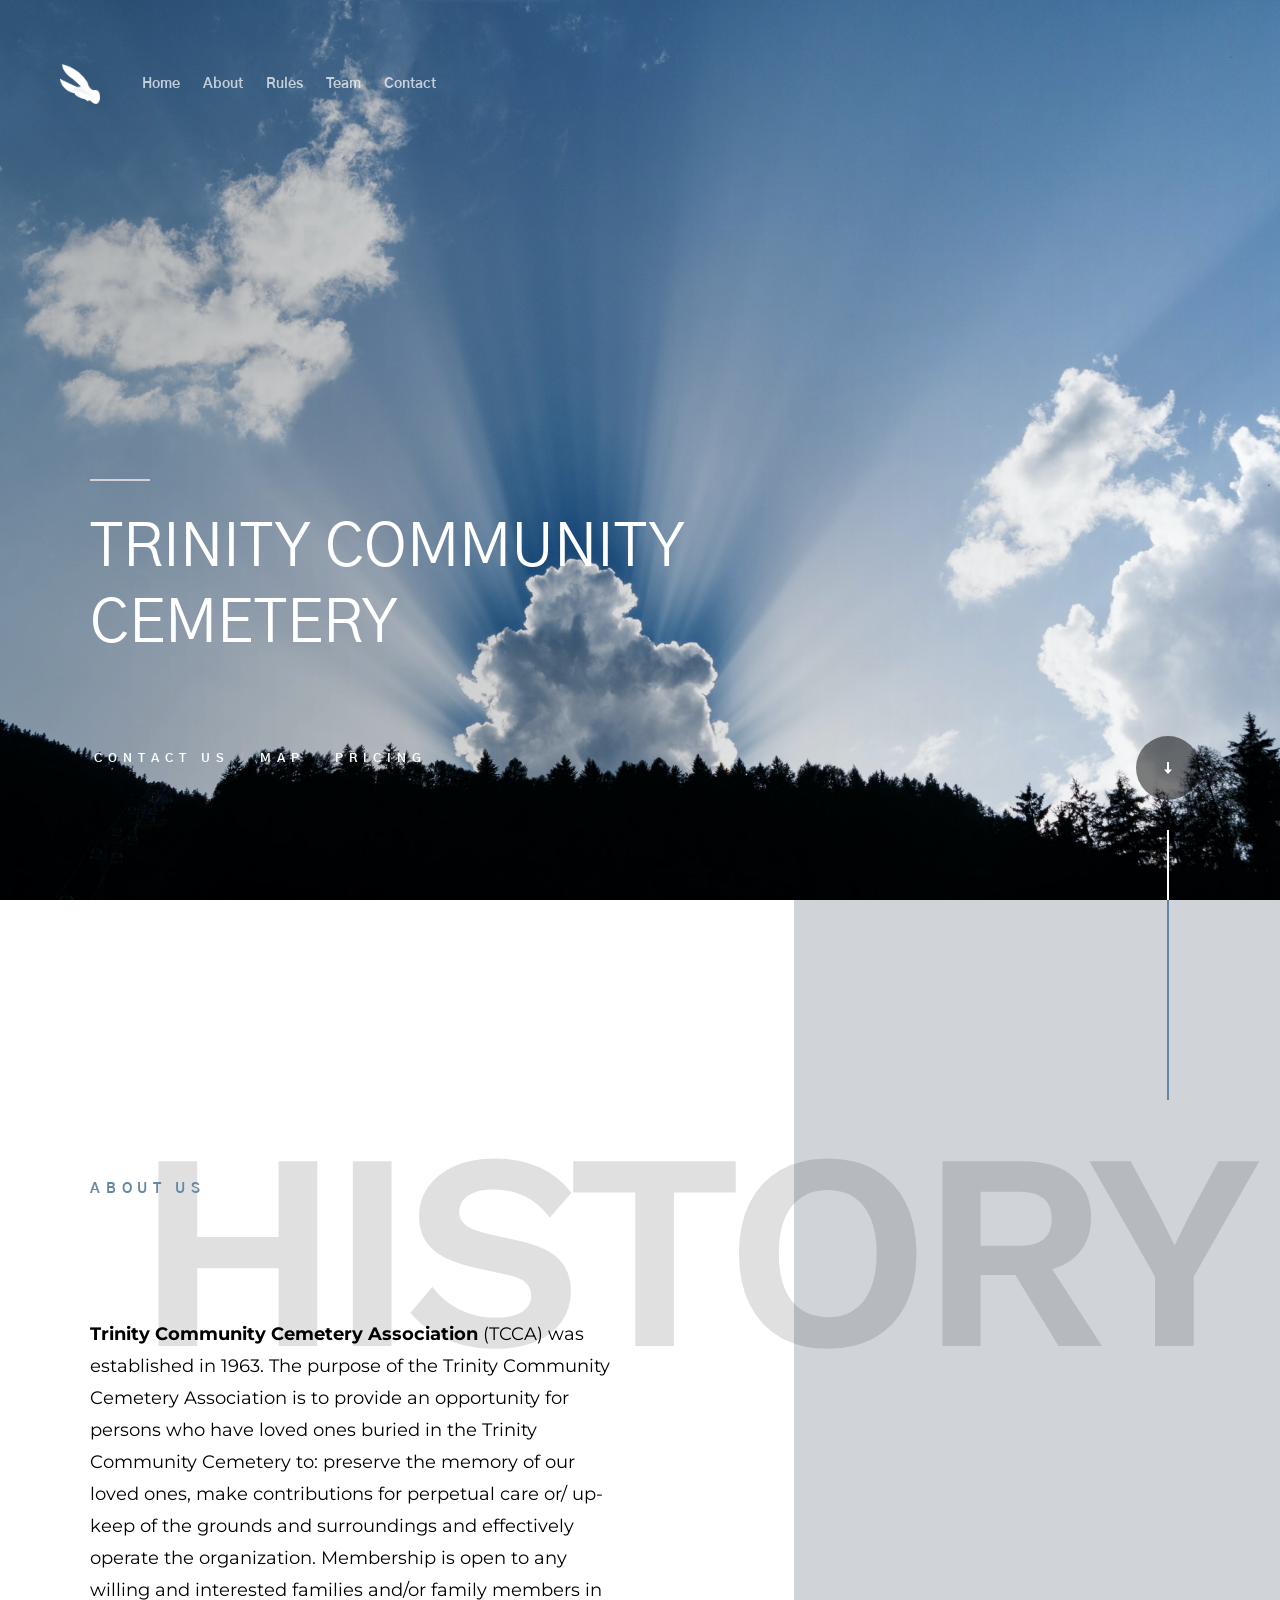
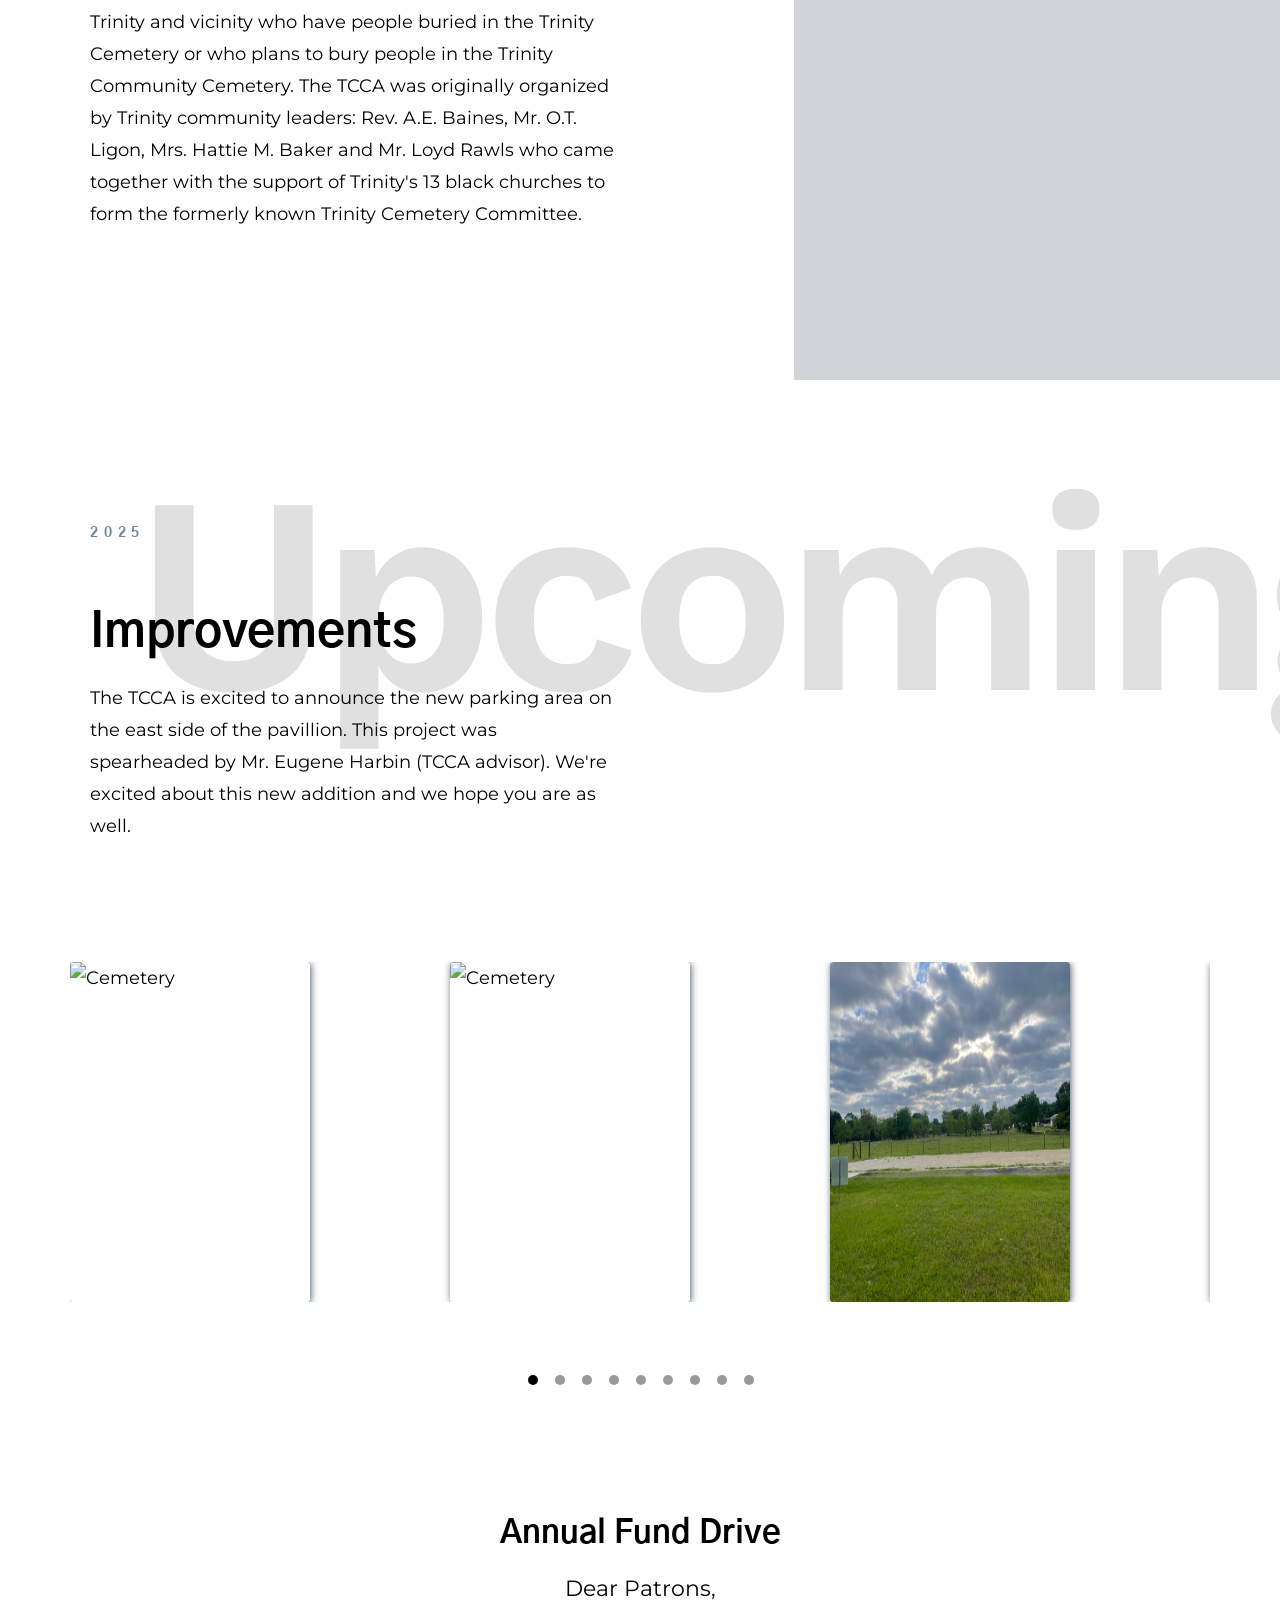
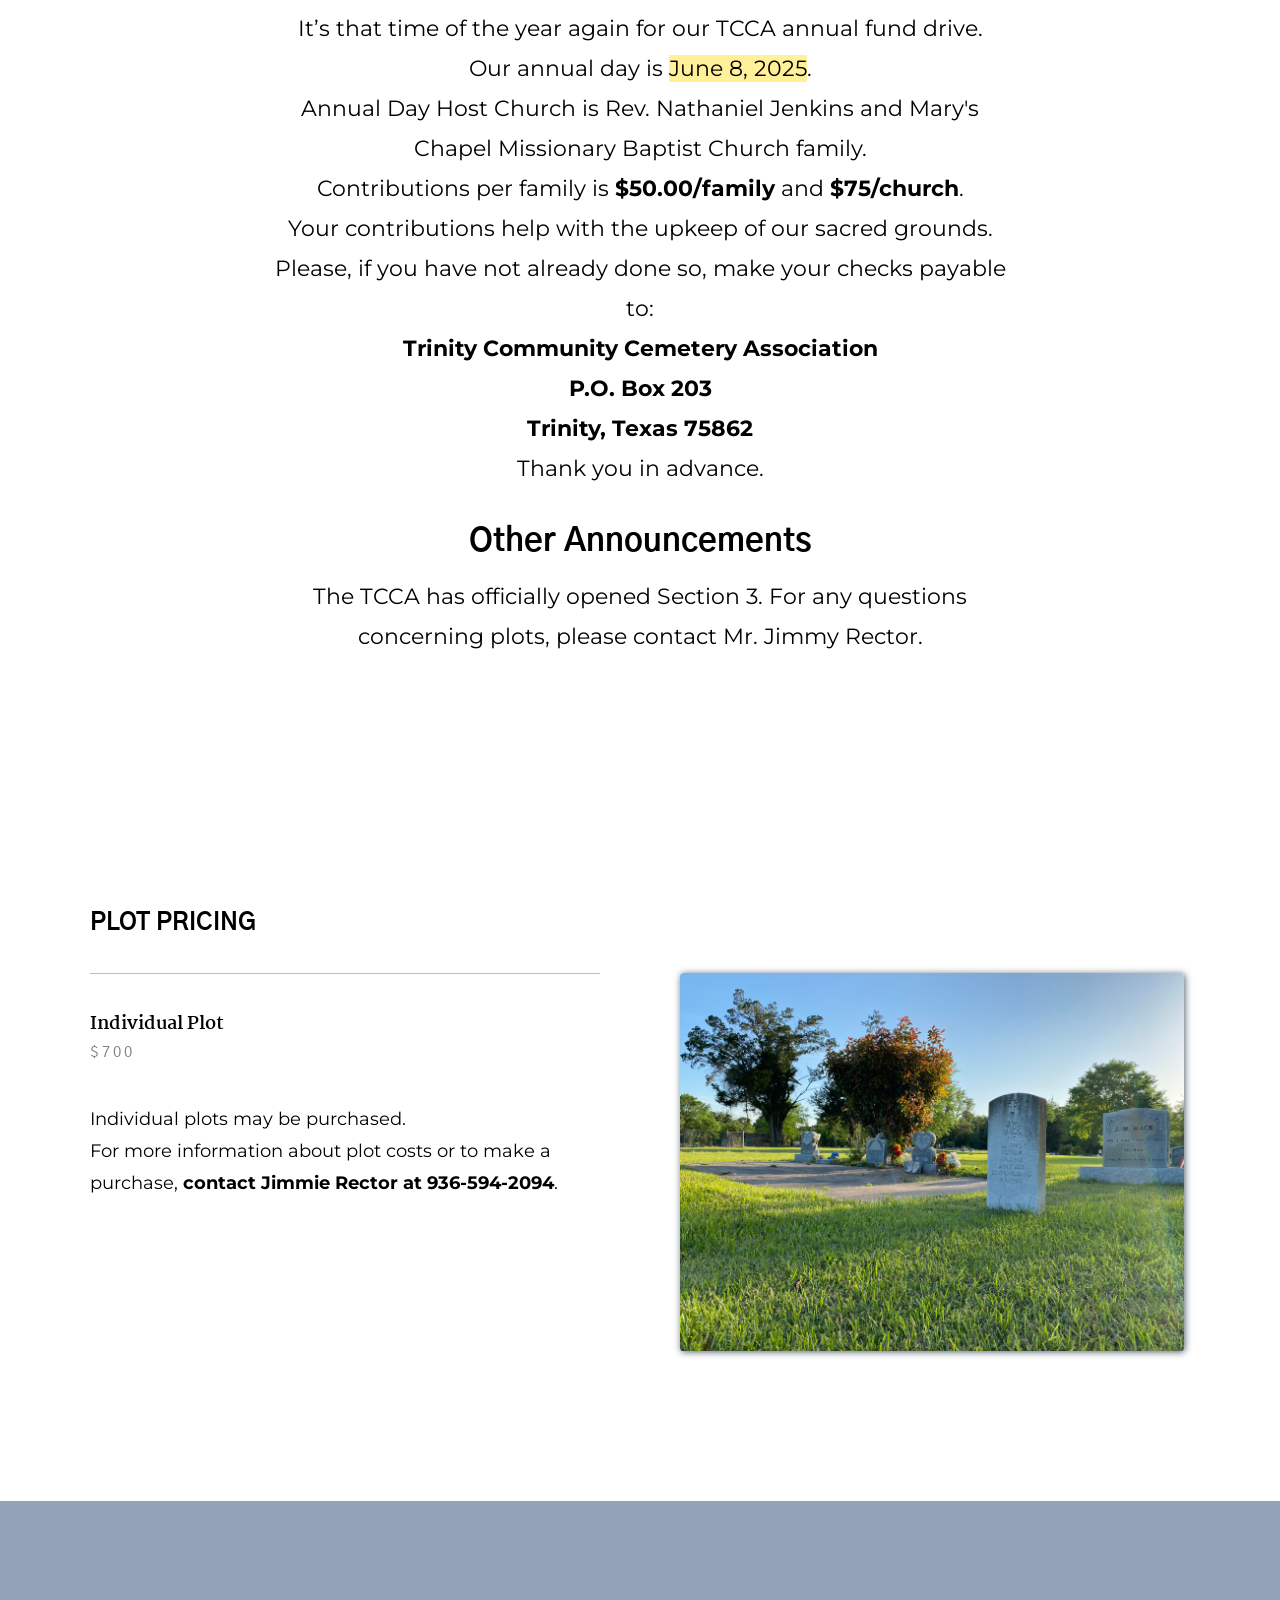
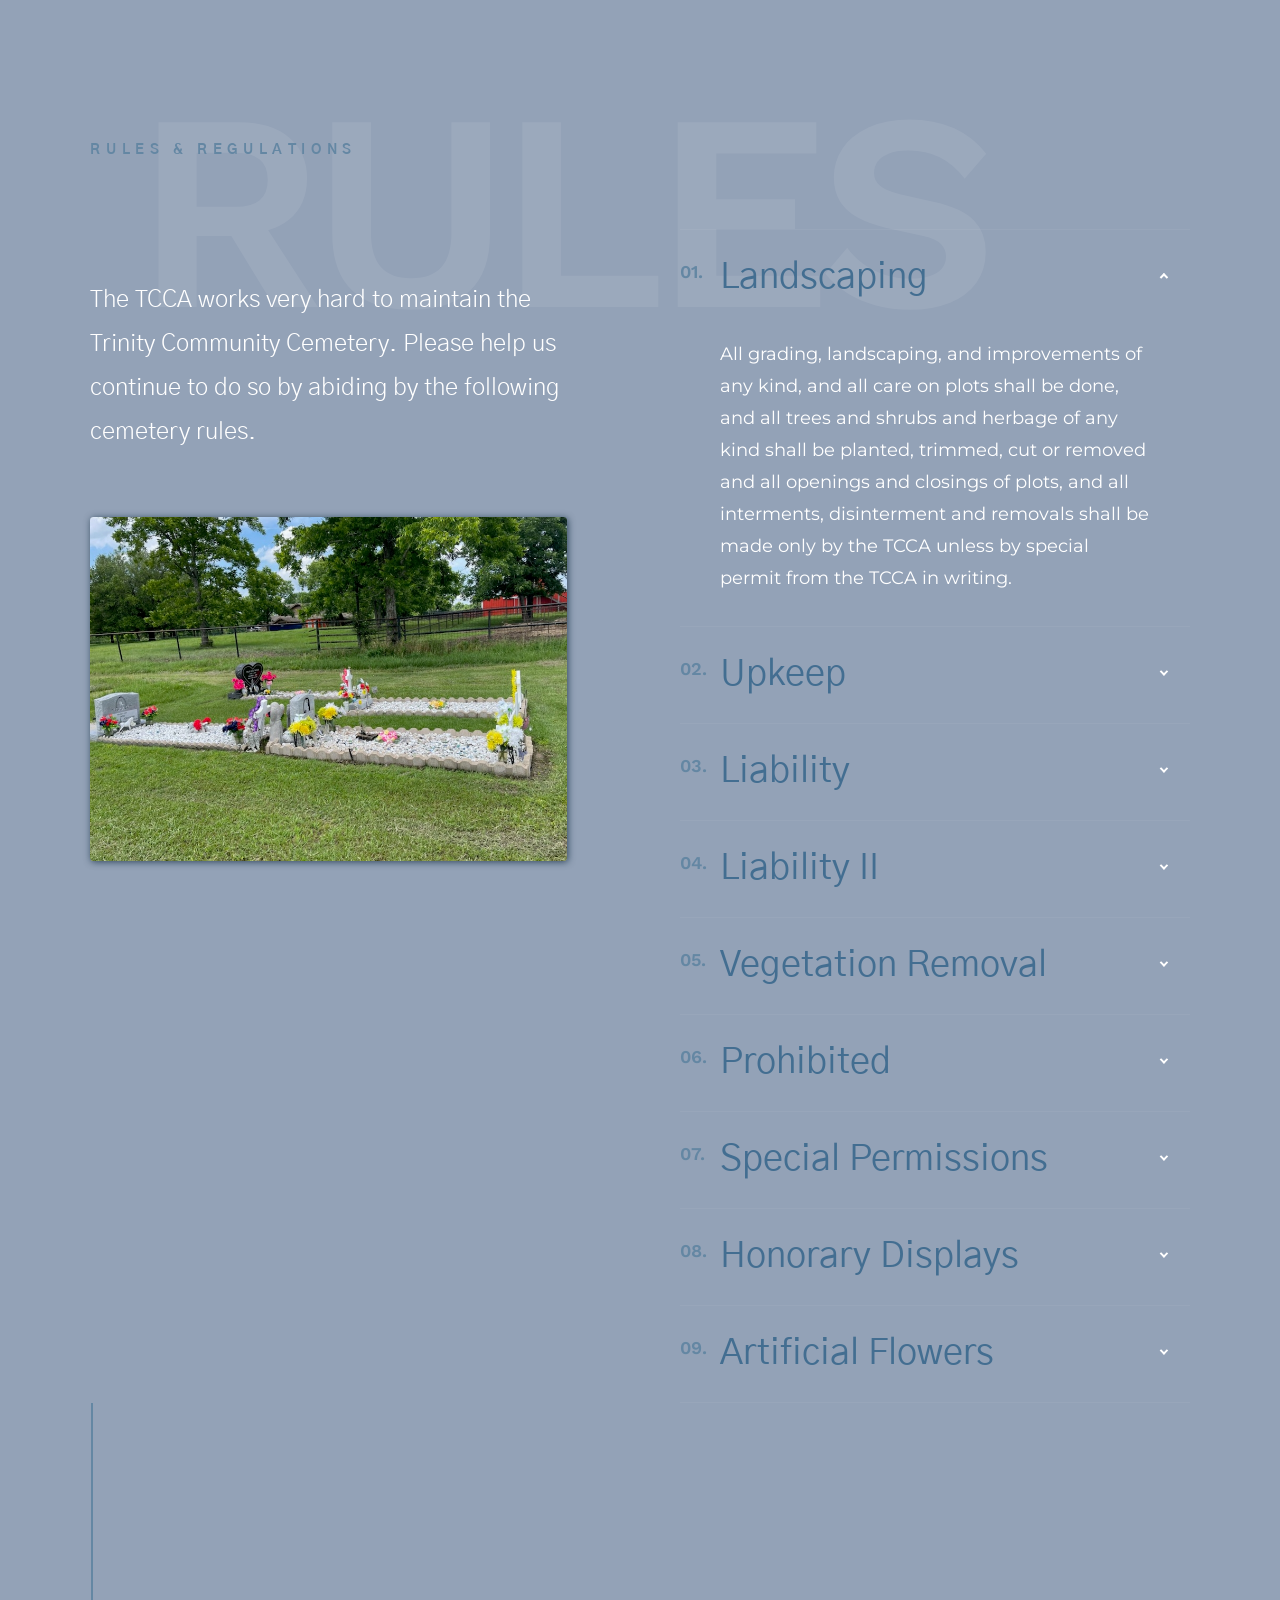
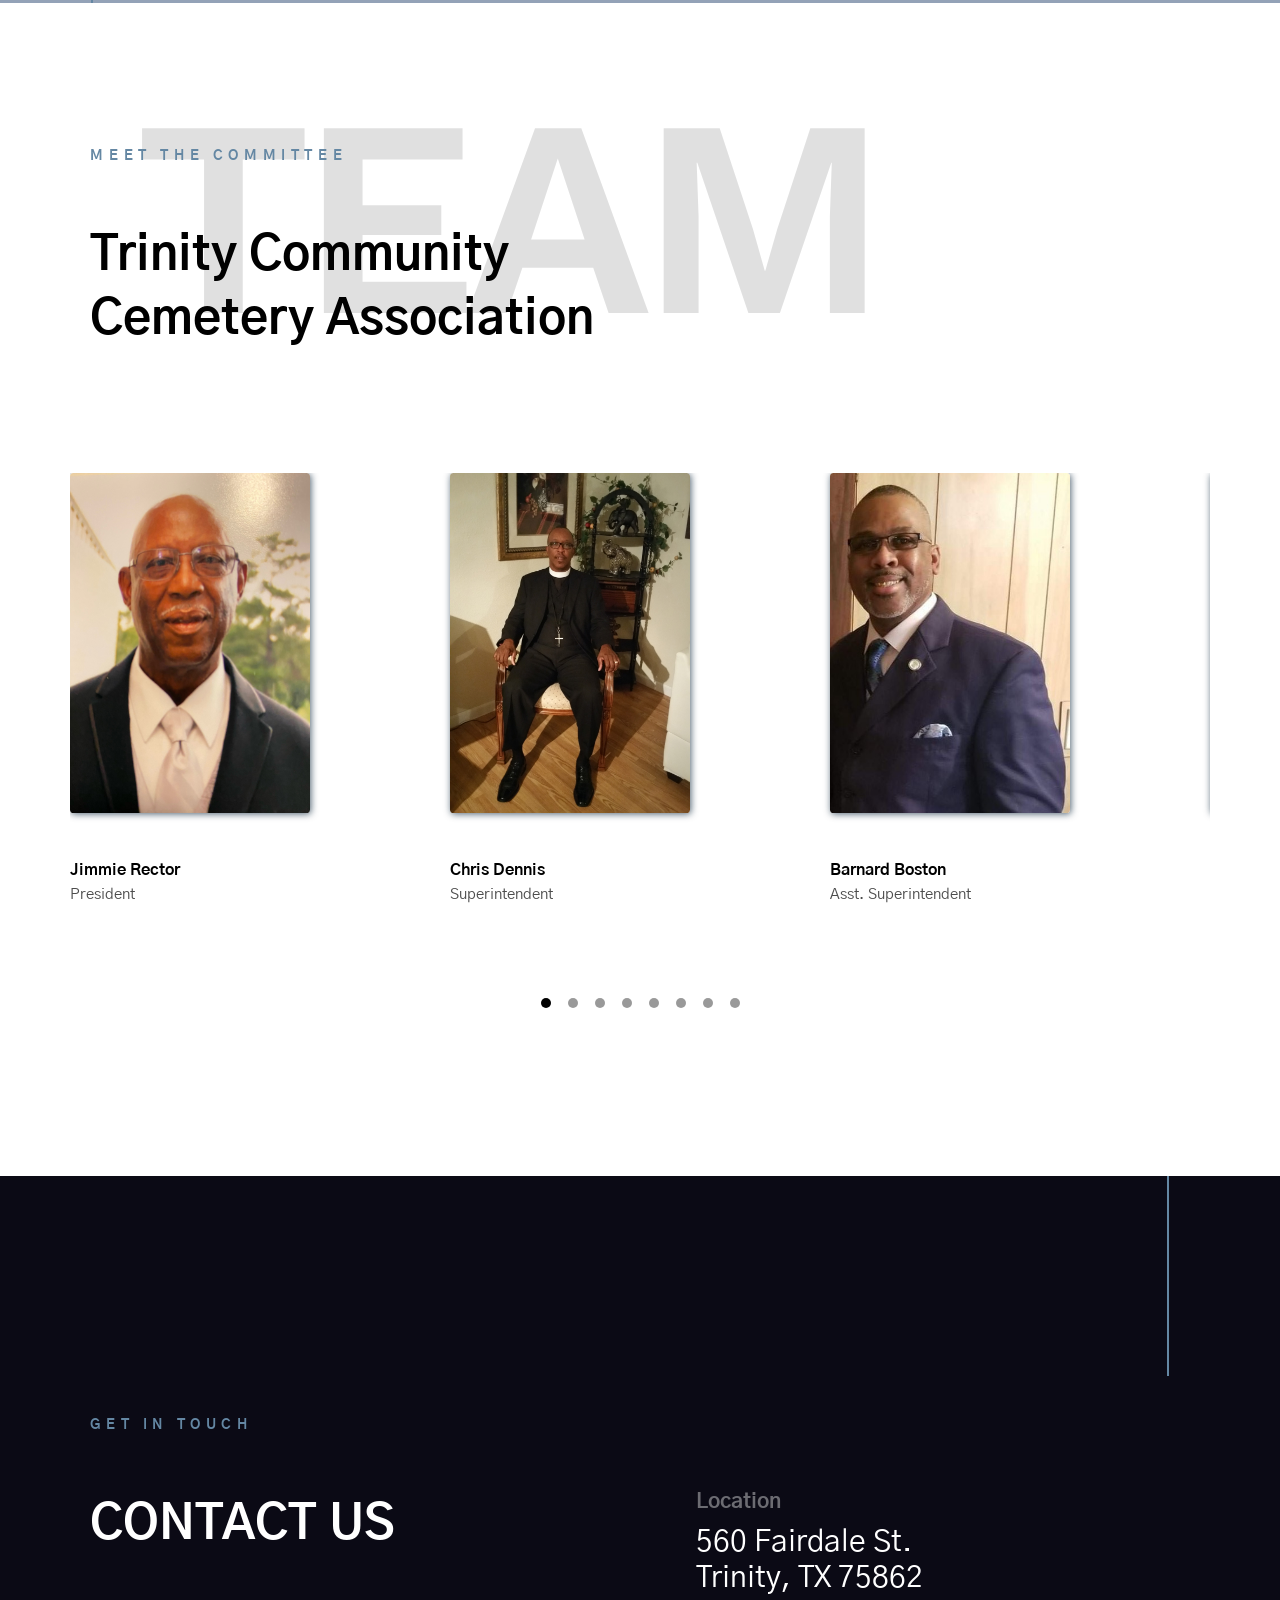
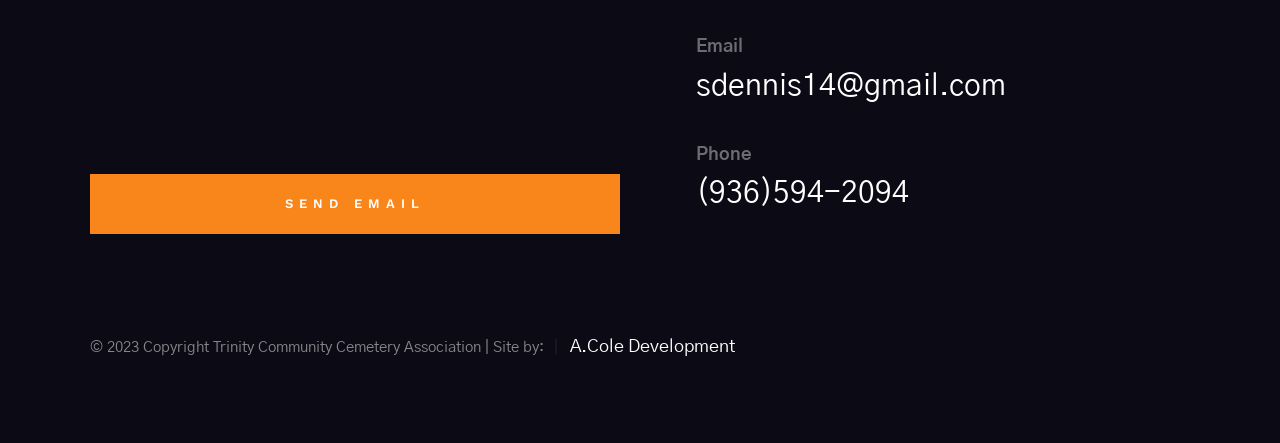
==== commit ee1e8b66: "Update year for improvements section" ====
--- a/index.html
+++ b/index.html
@@ -190,7 +190,7 @@
         <div class="row s-portfolio__header">
             <div class="column large-6 medium-8 tab-full">
                 <div class="section-intro" data-num="Upcoming" data-aos="fade-up">
-                    <h3 class="subhead">2024-2025</h3>
+                    <h3 class="subhead">2025</h3>
                     <h1 class="display-1 improvements">
                         Improvements
                     </h1>
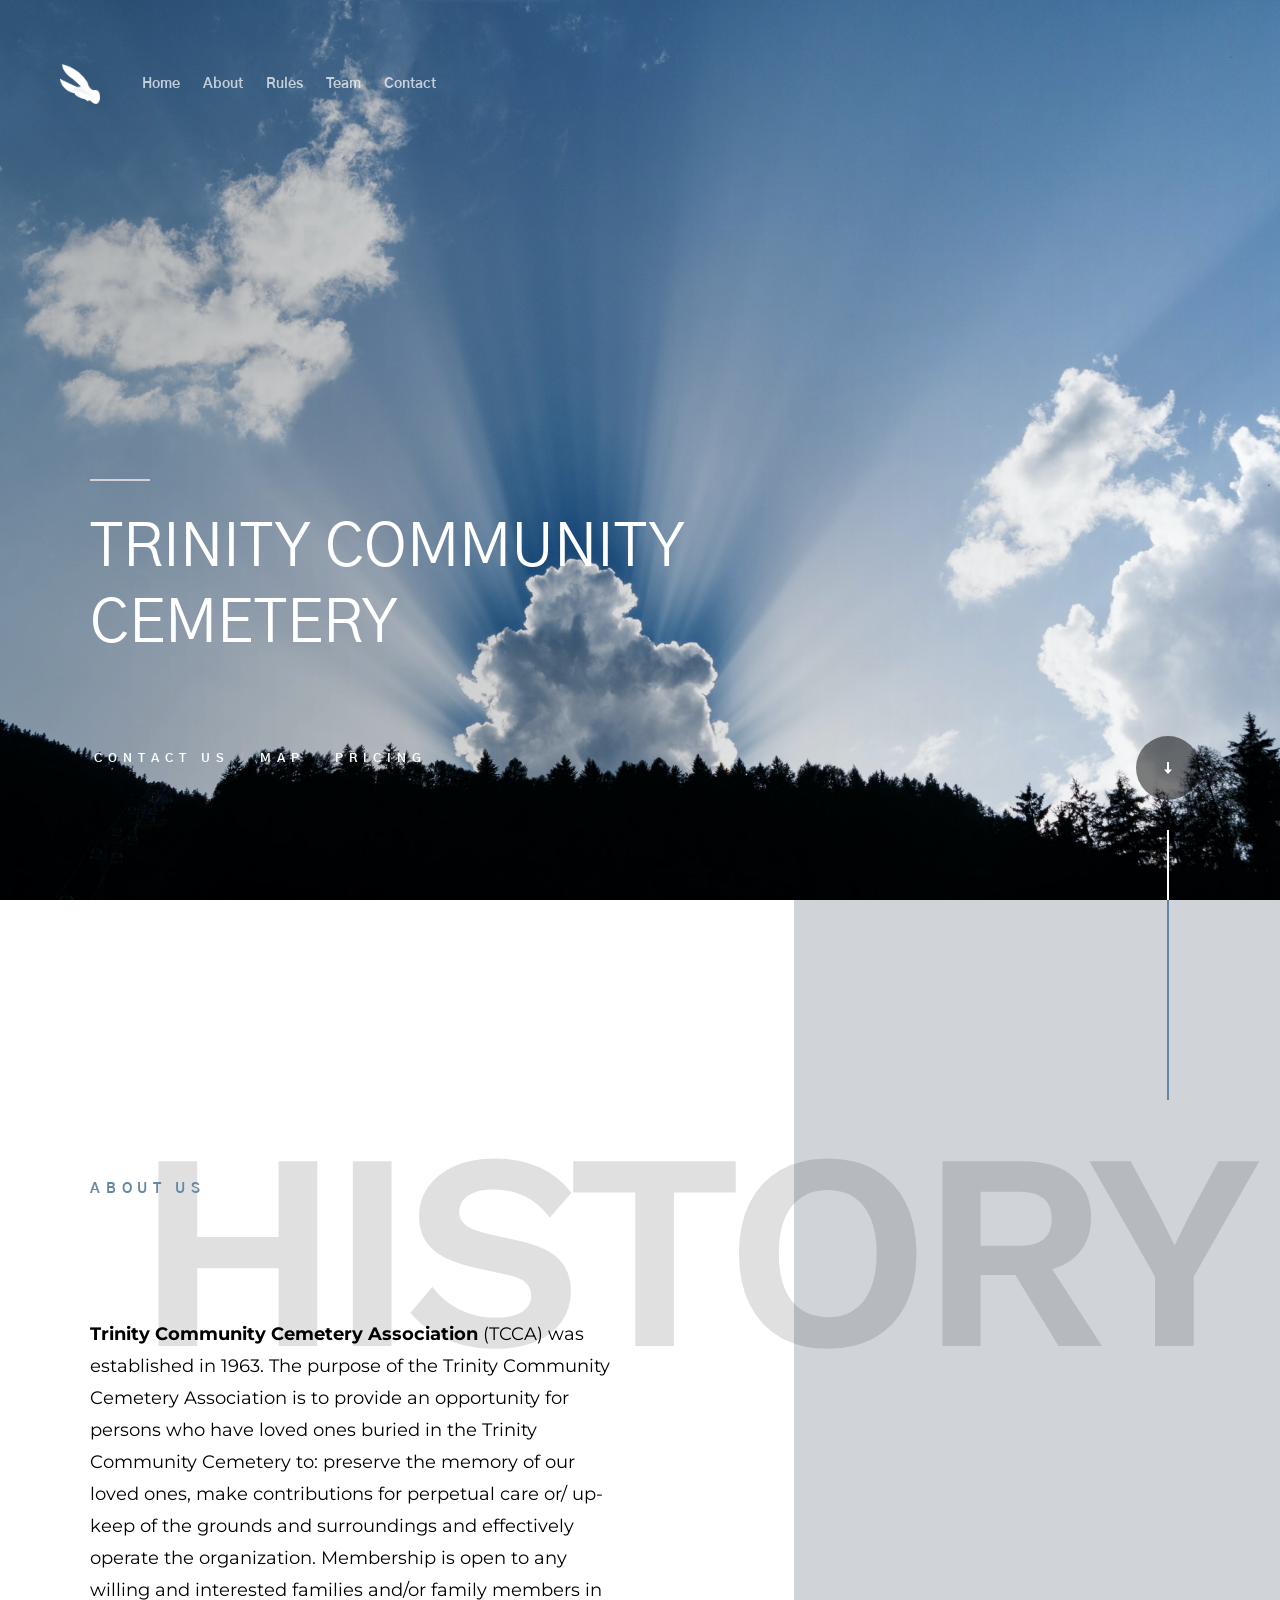
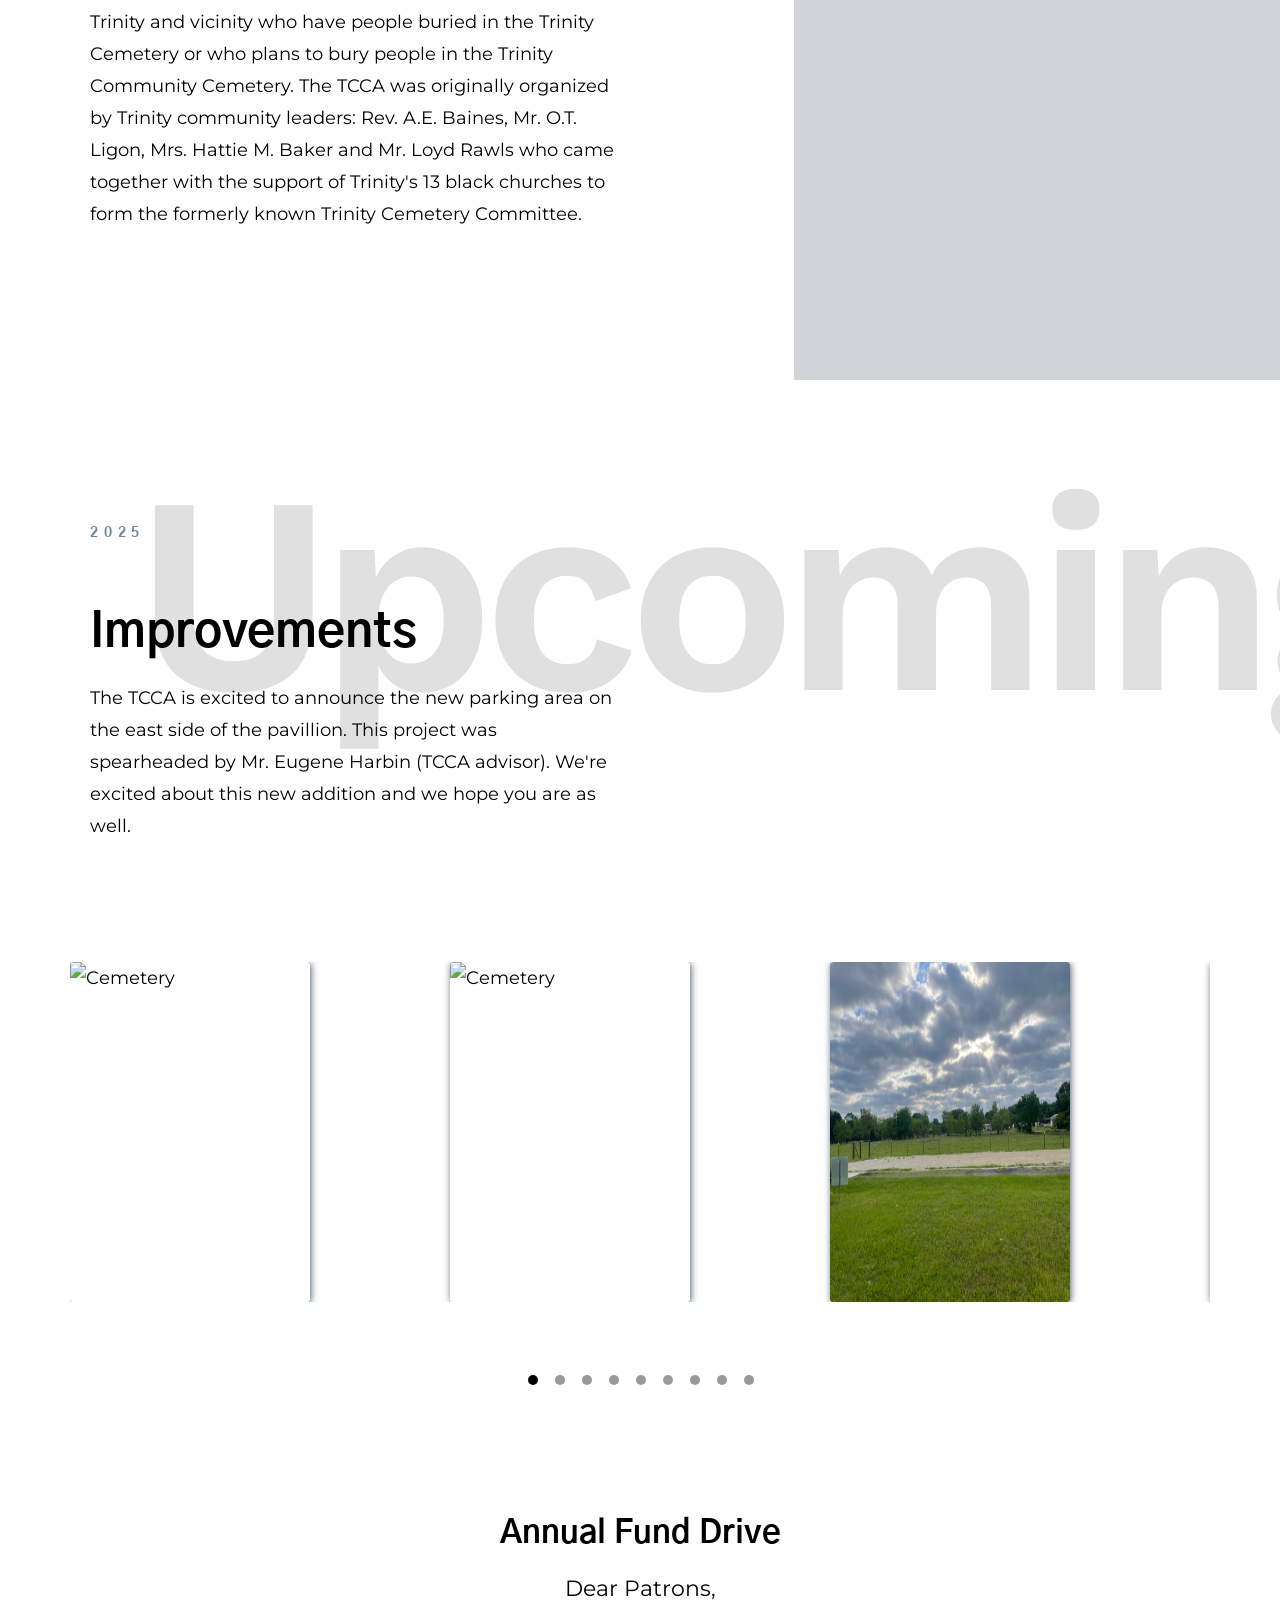
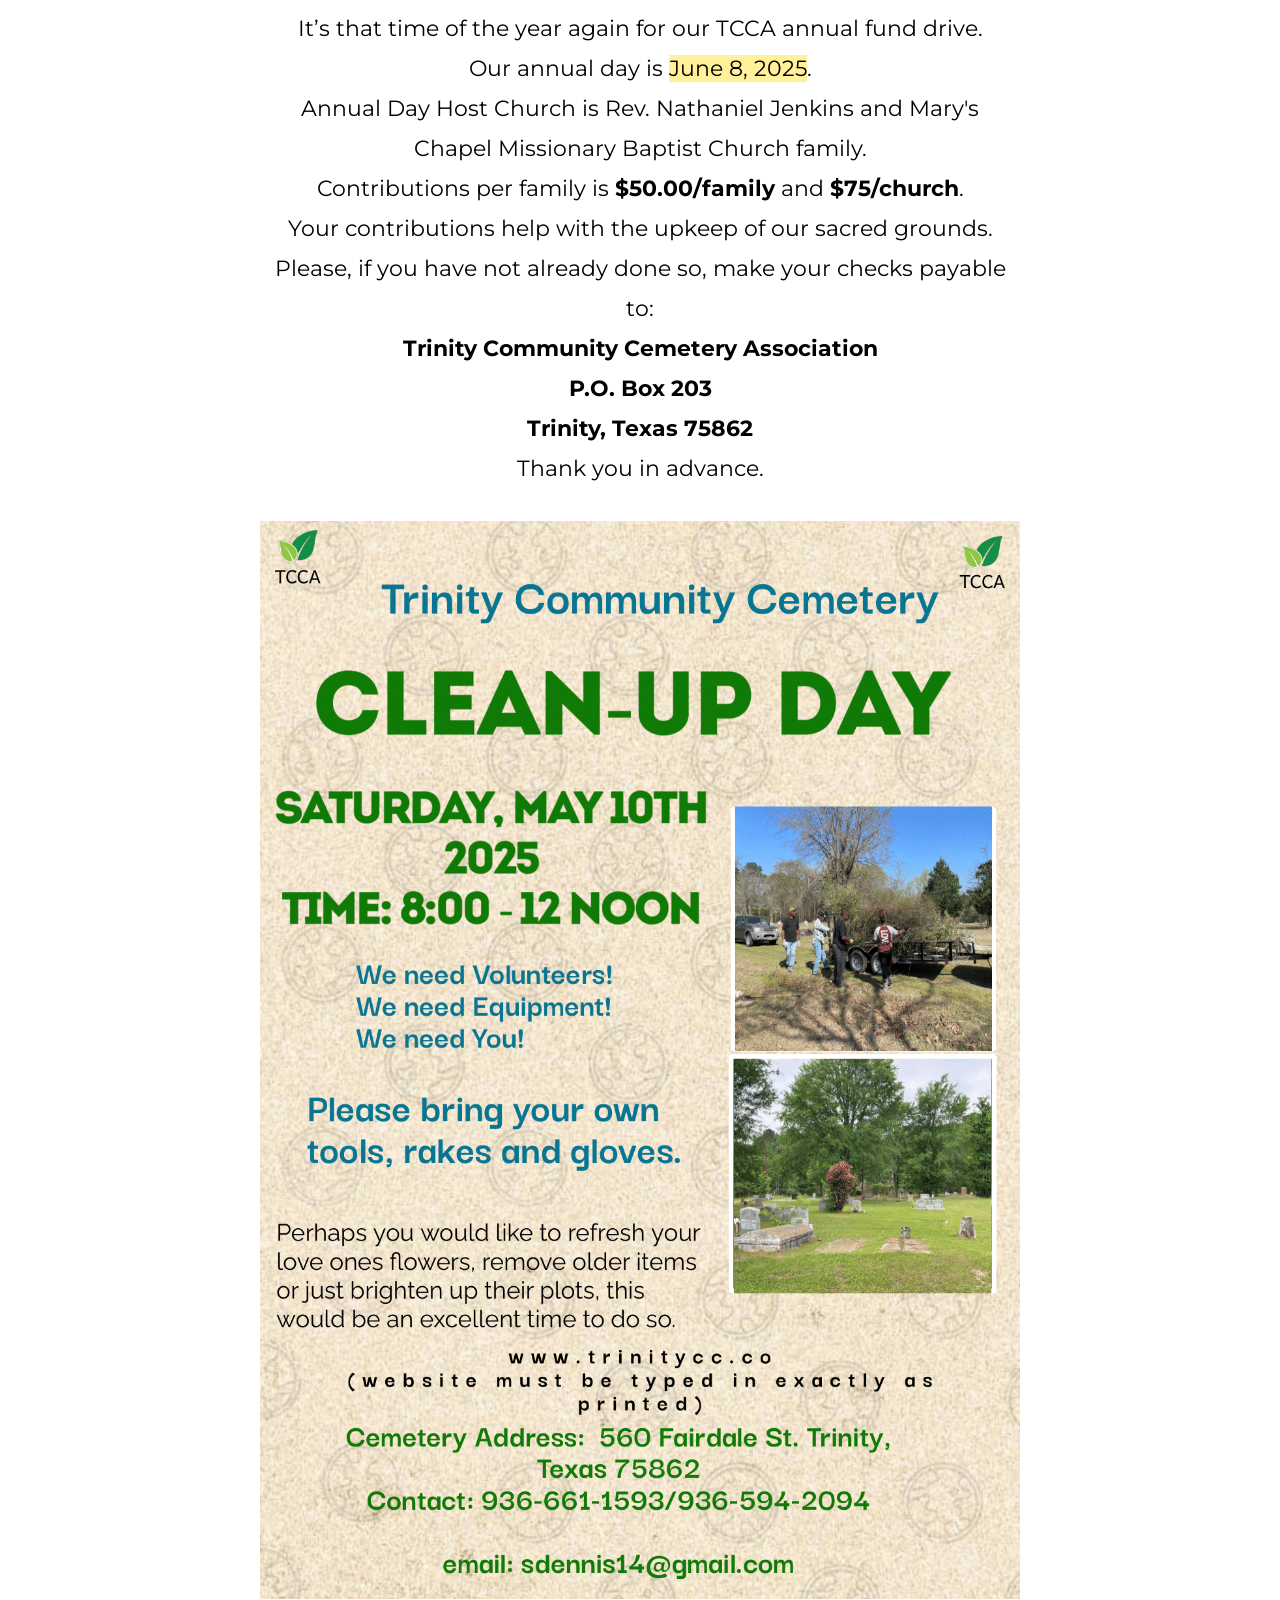
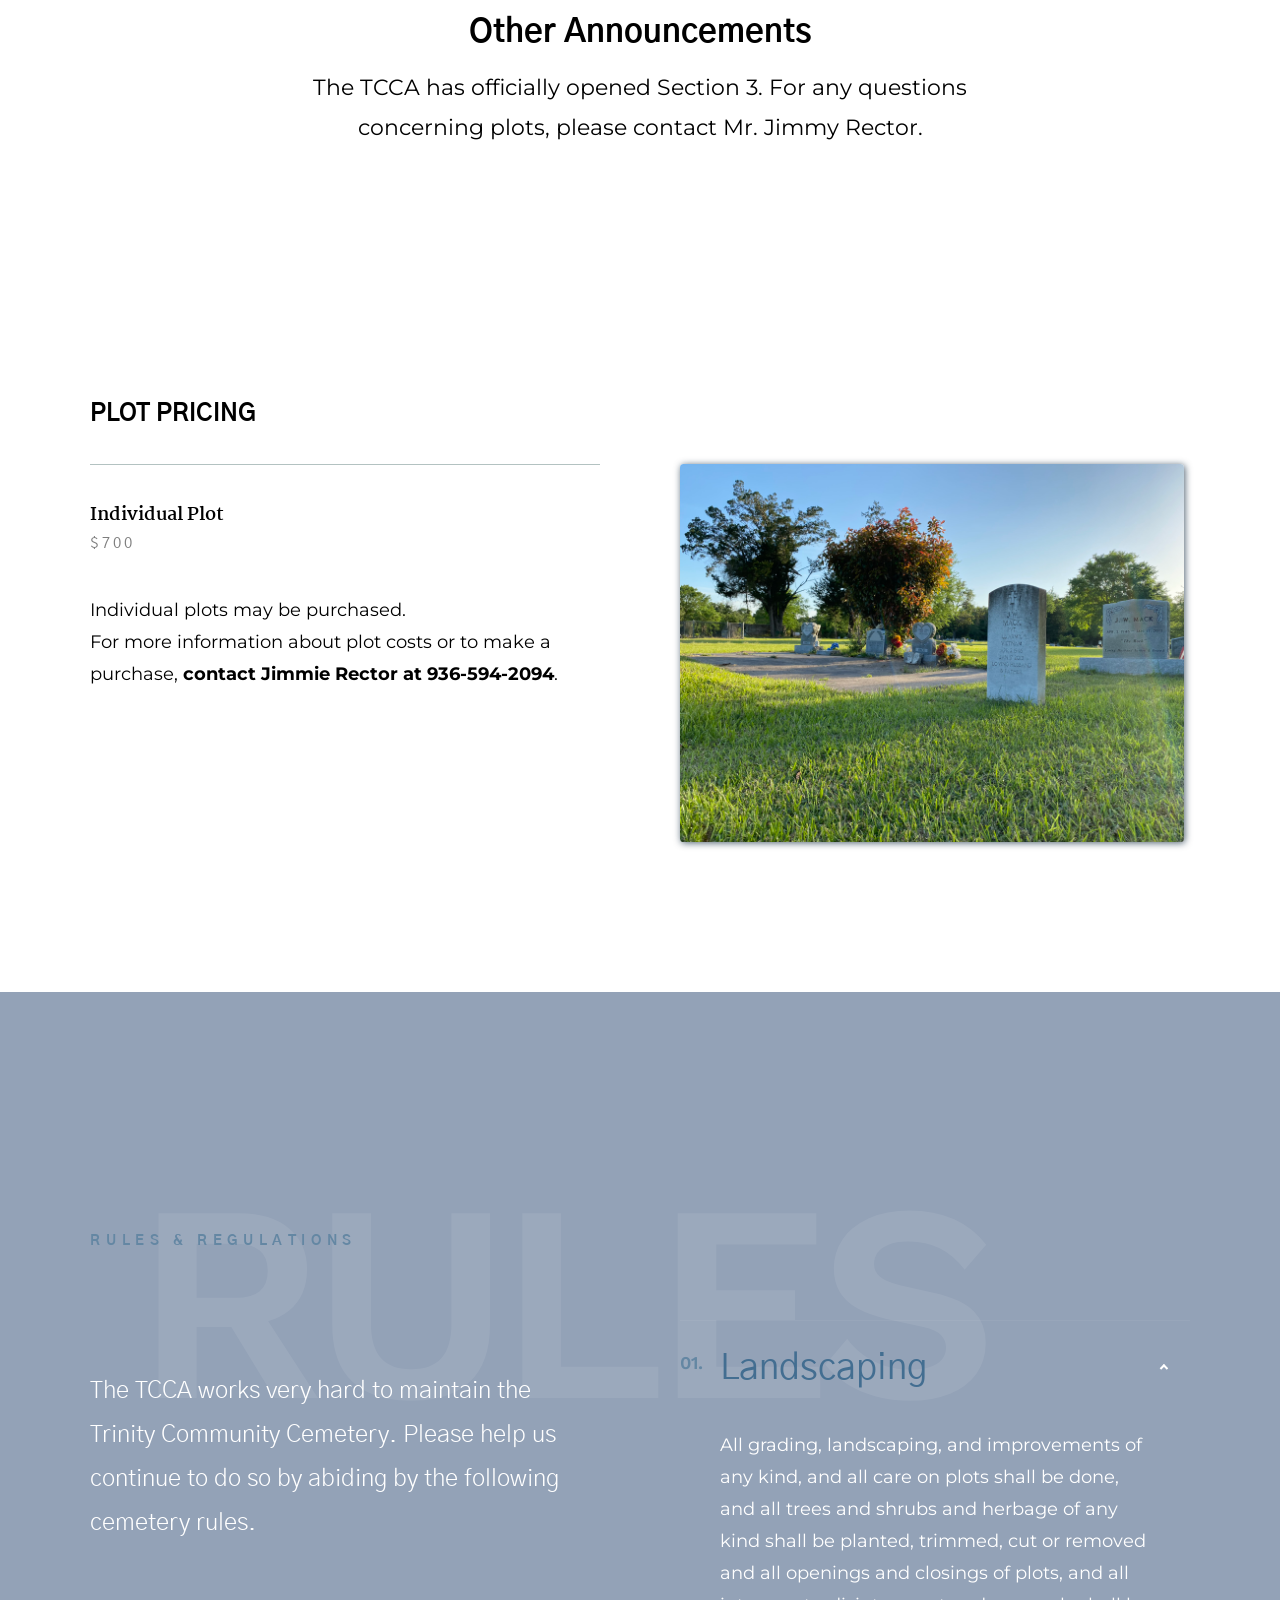
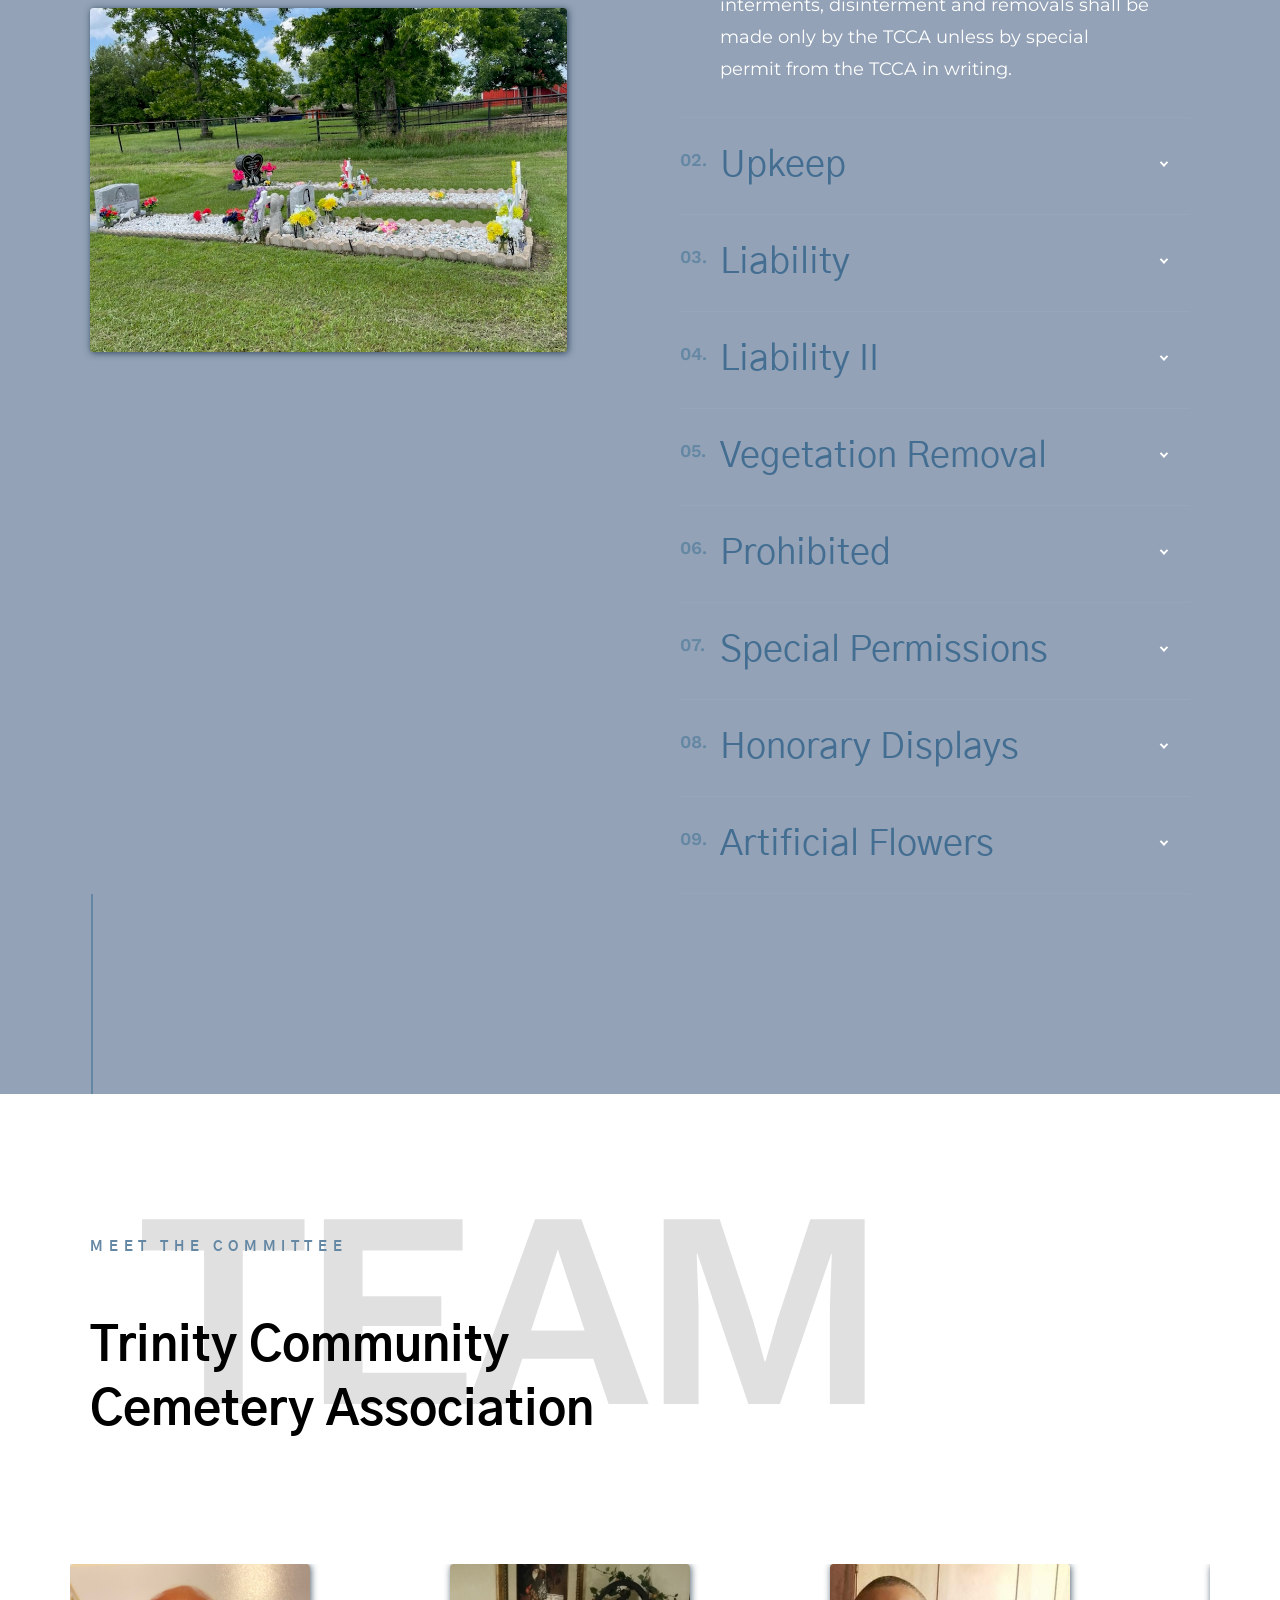
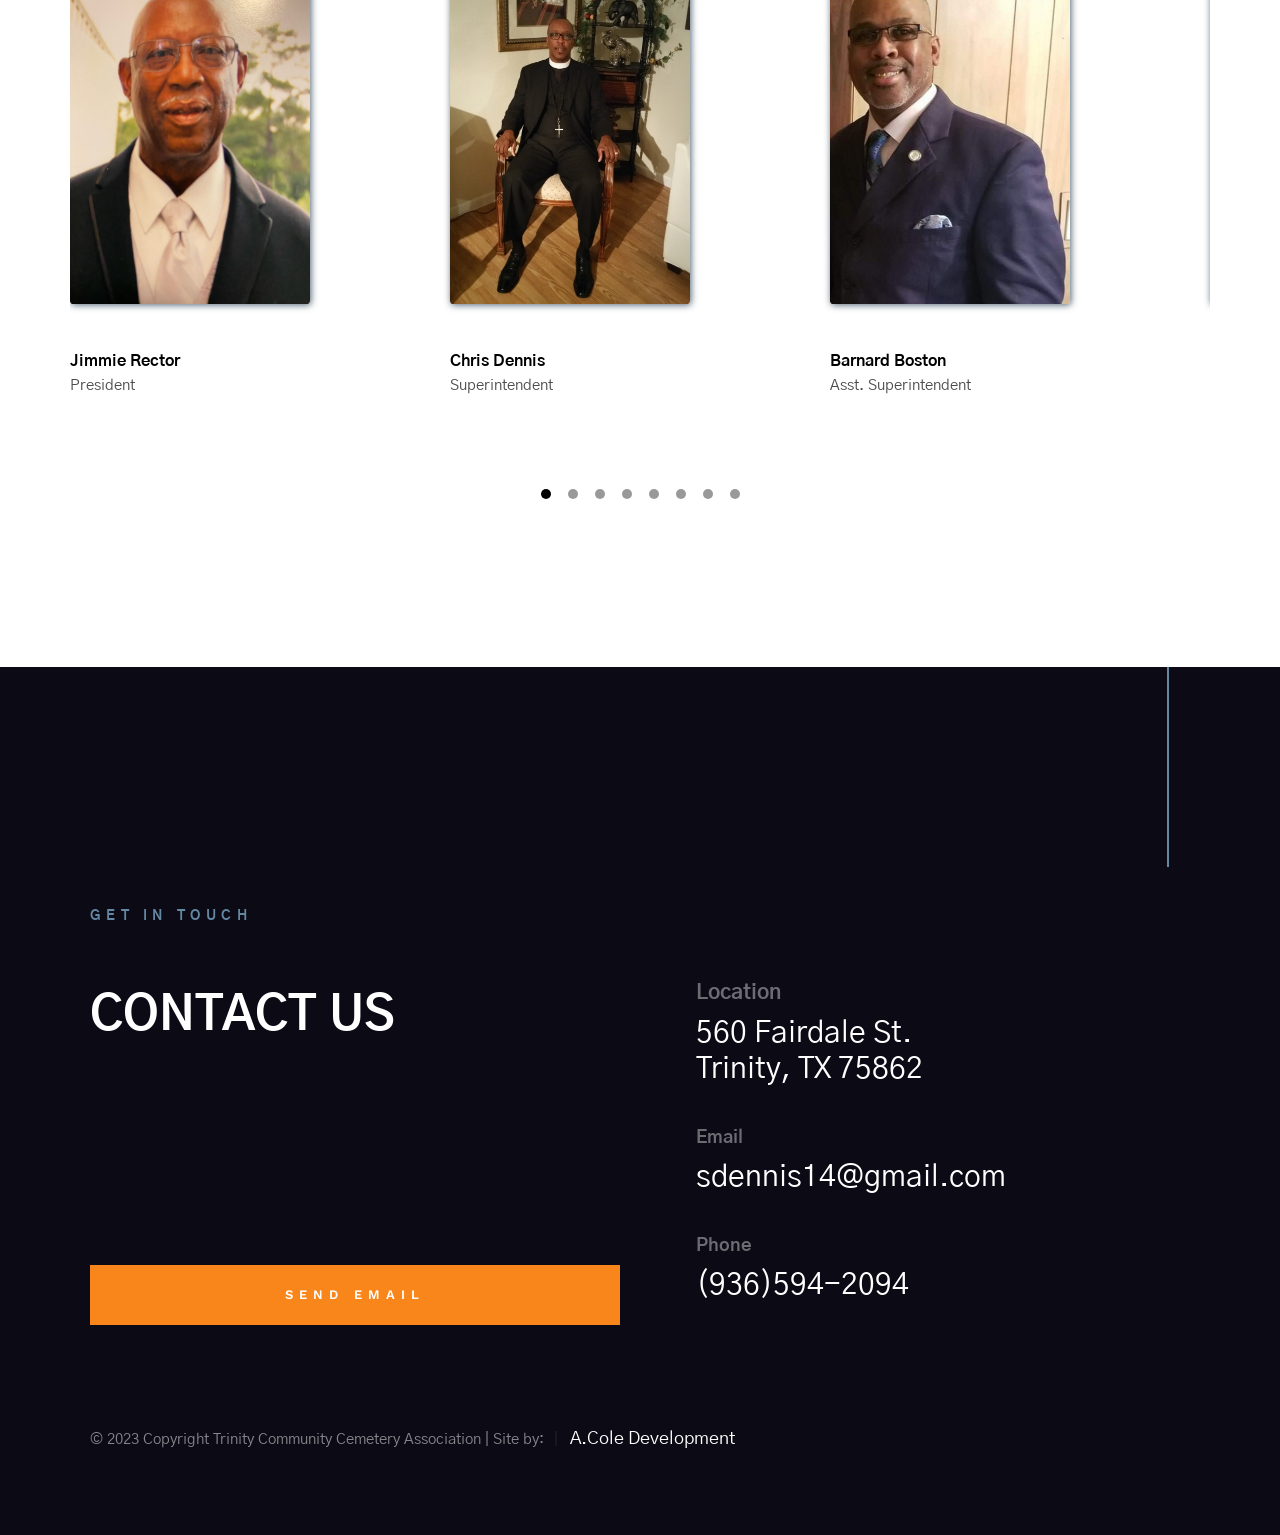
==== commit b985057a: "Add Earth Day flyer announcement" ====
--- a/index.html
+++ b/index.html
@@ -270,6 +270,7 @@
                         <br>Thank you in advance.
 
                     </p>
+                    <img src="/images/2025/Environmentearth dayevent-1.png" alt="Earth Day Flyer"/>
                 
                 </div>
             </div> 
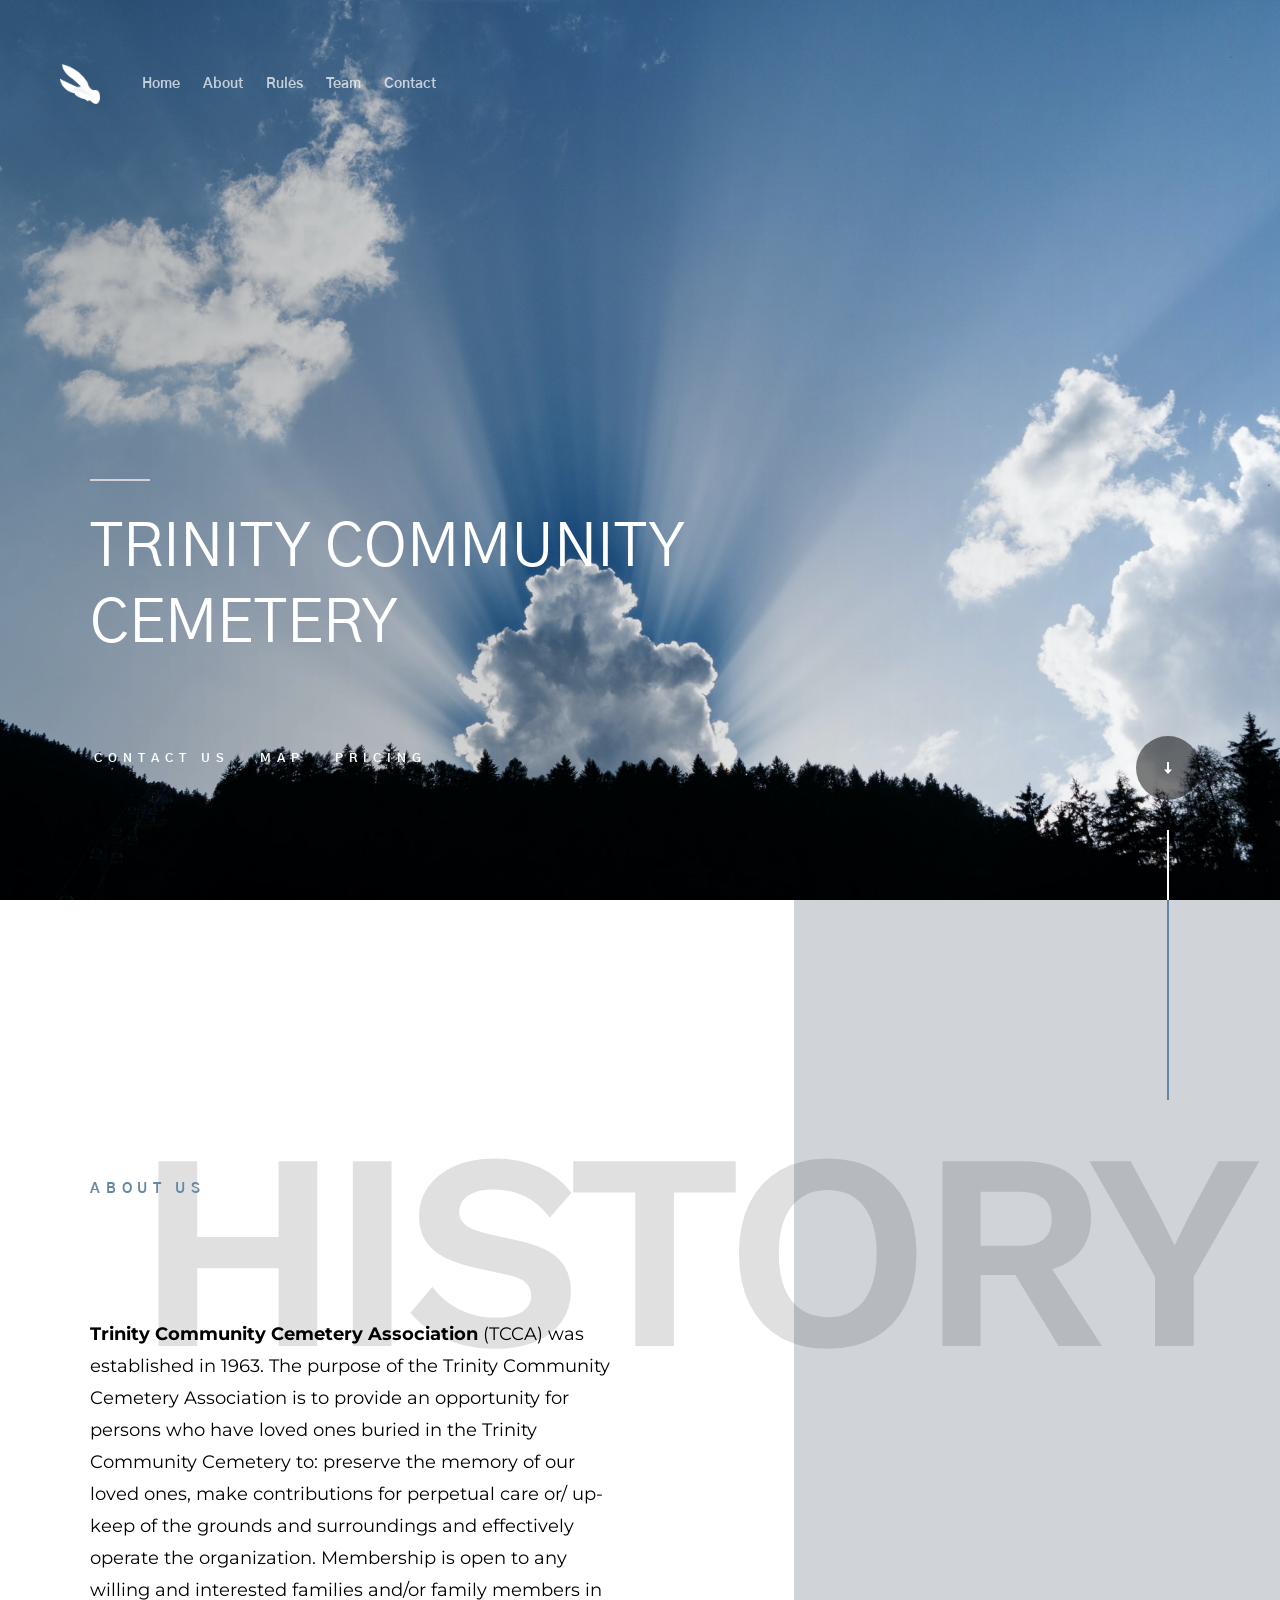
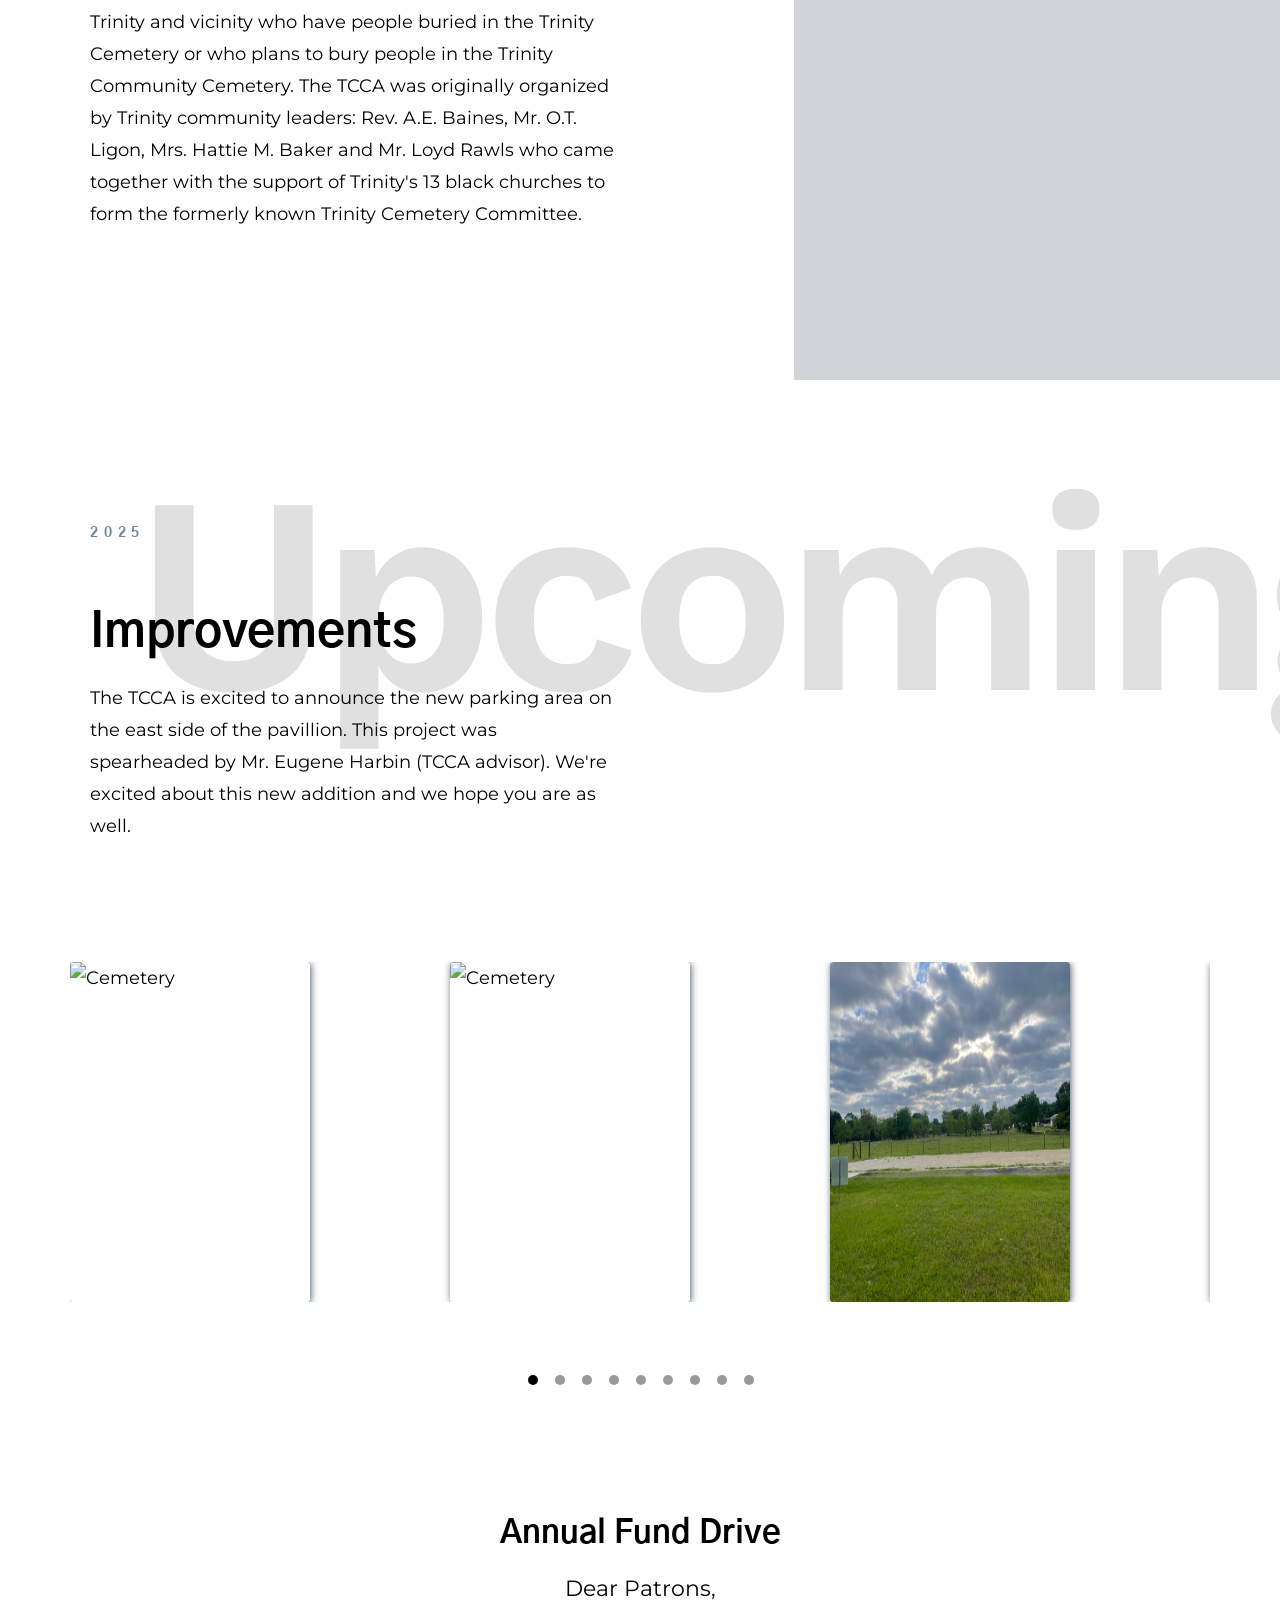
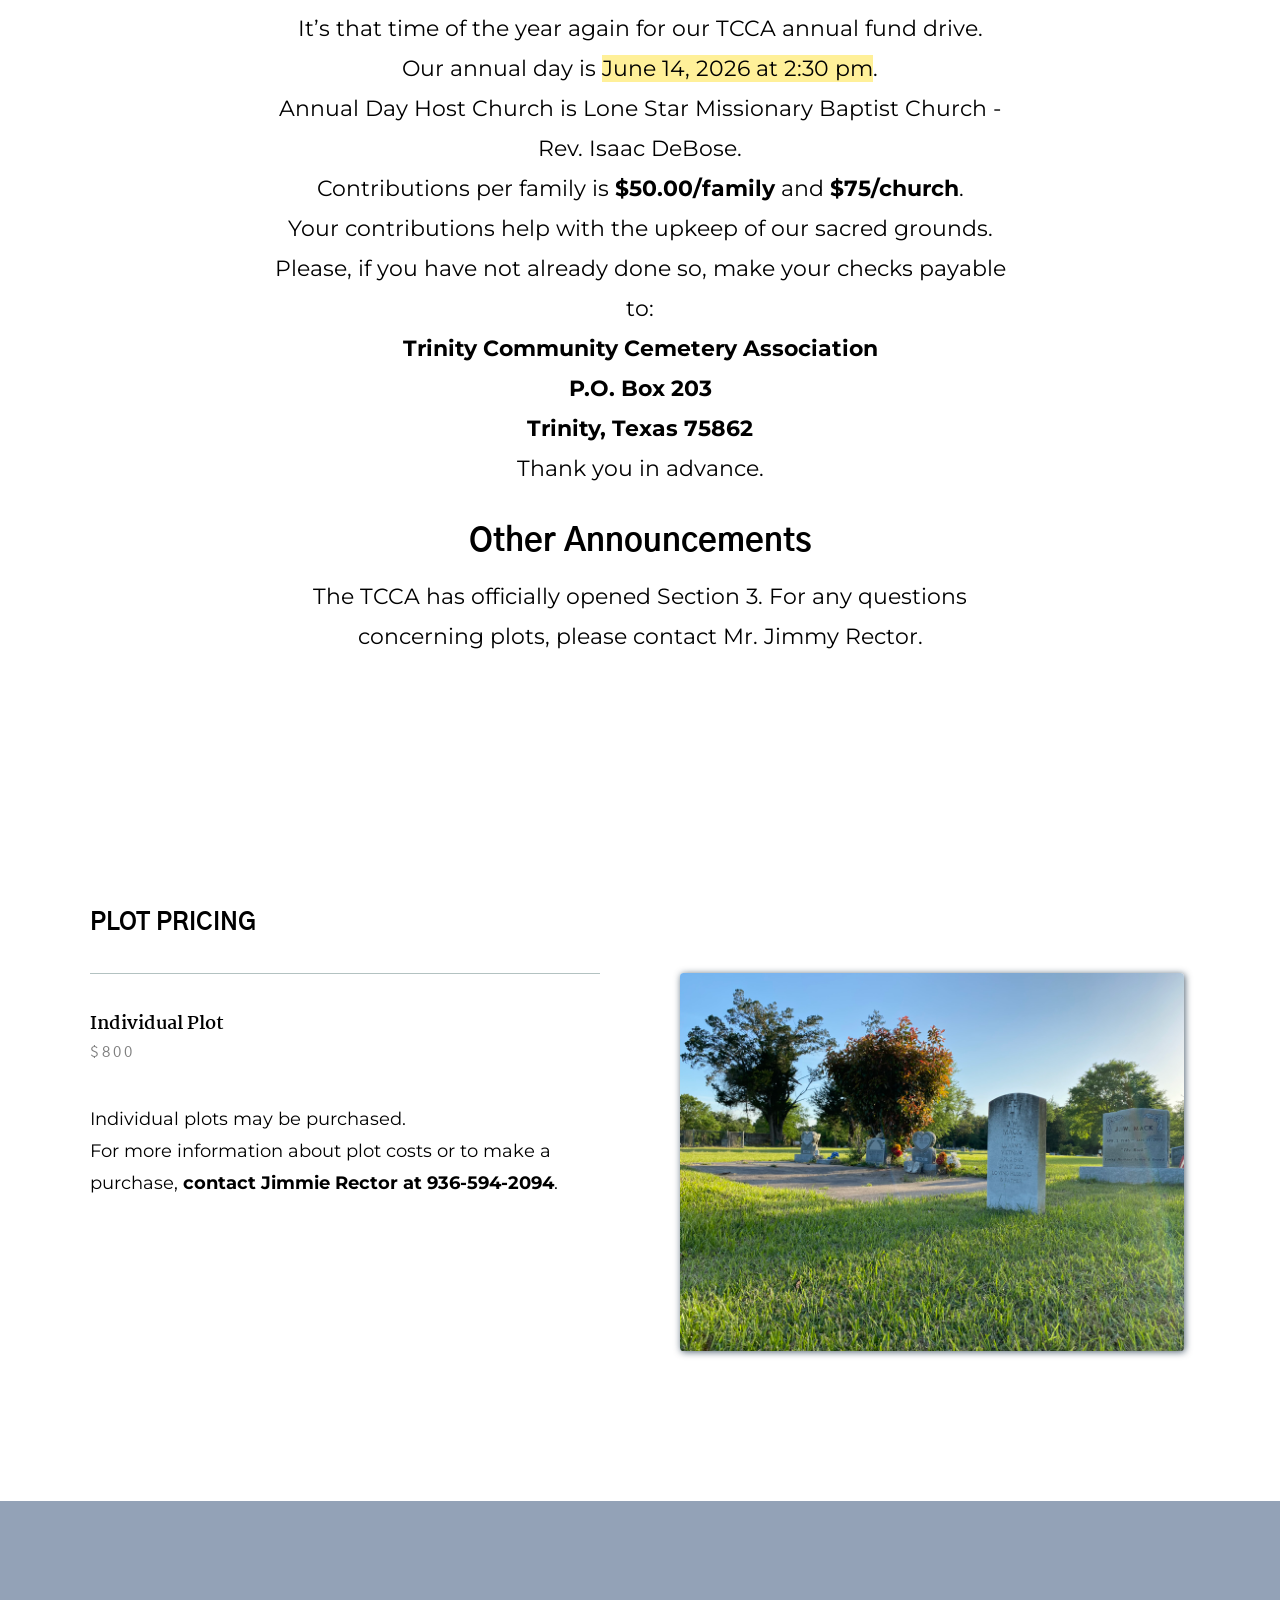
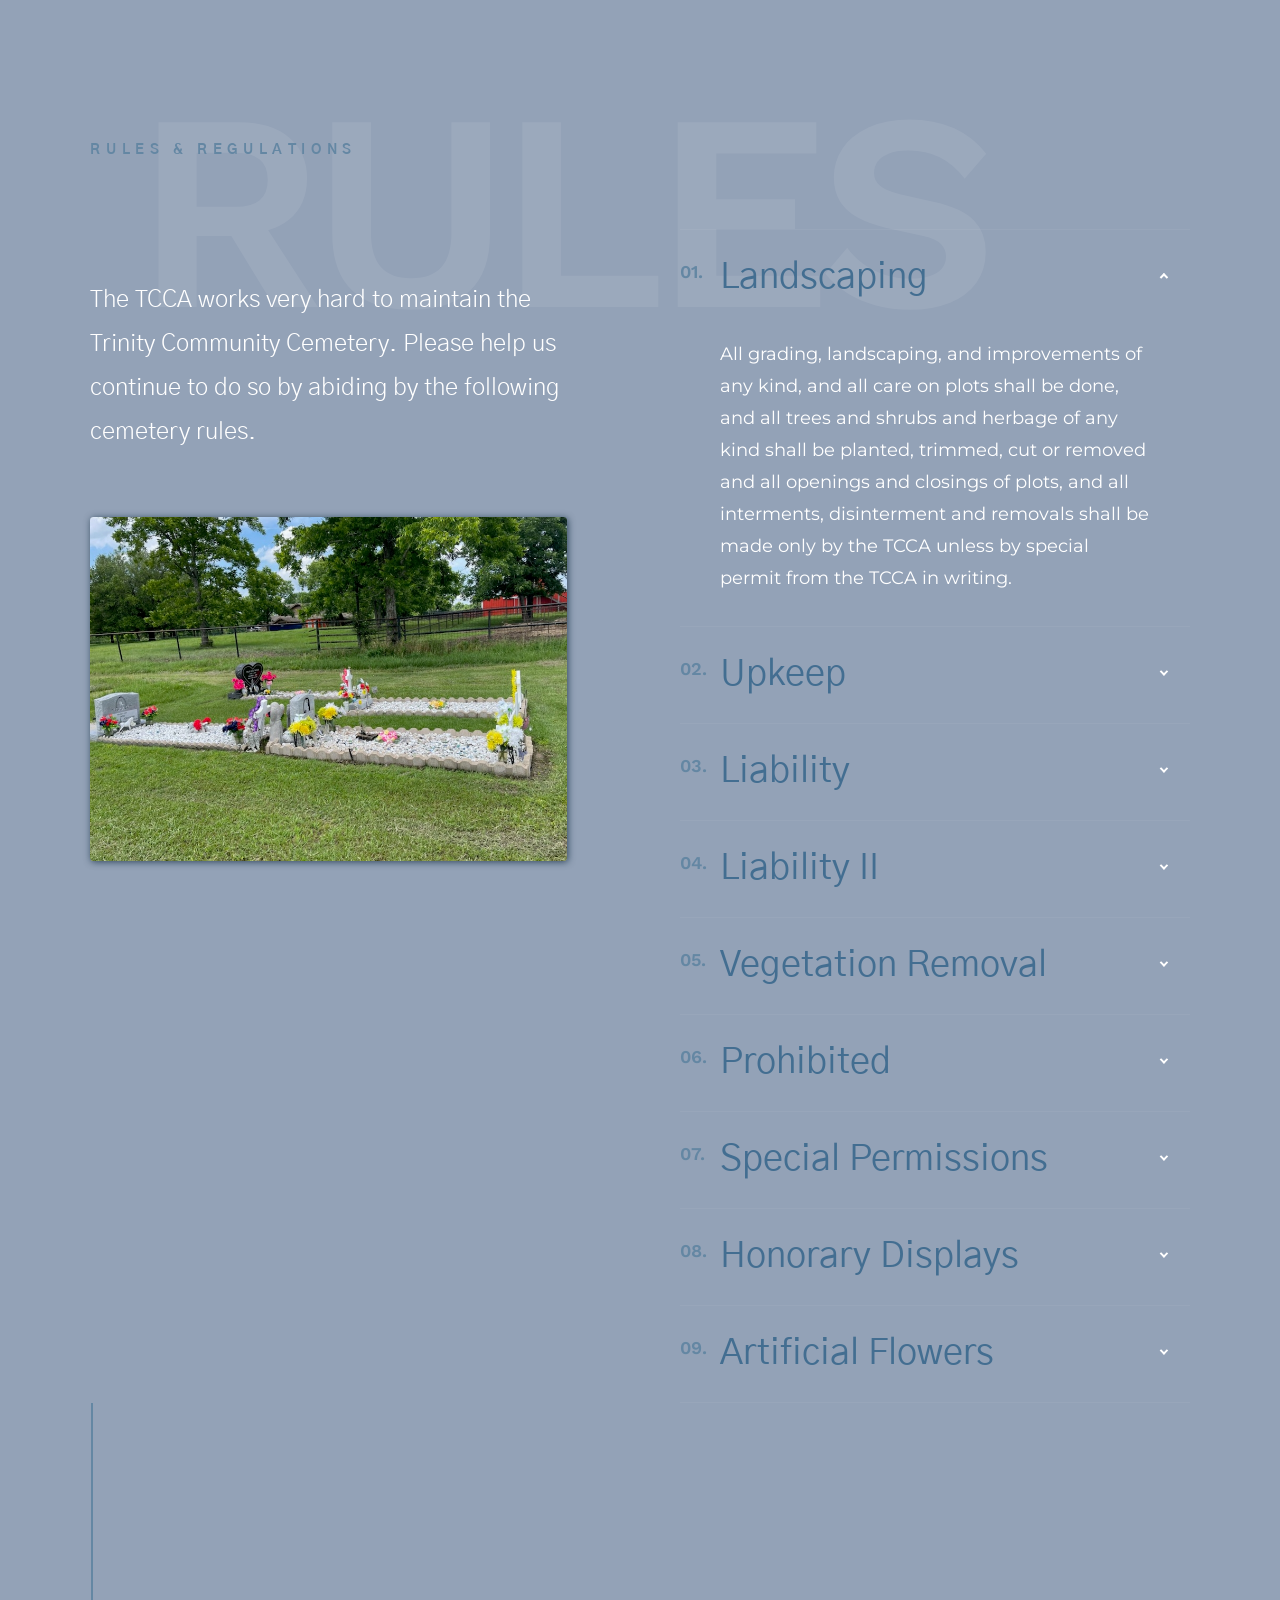
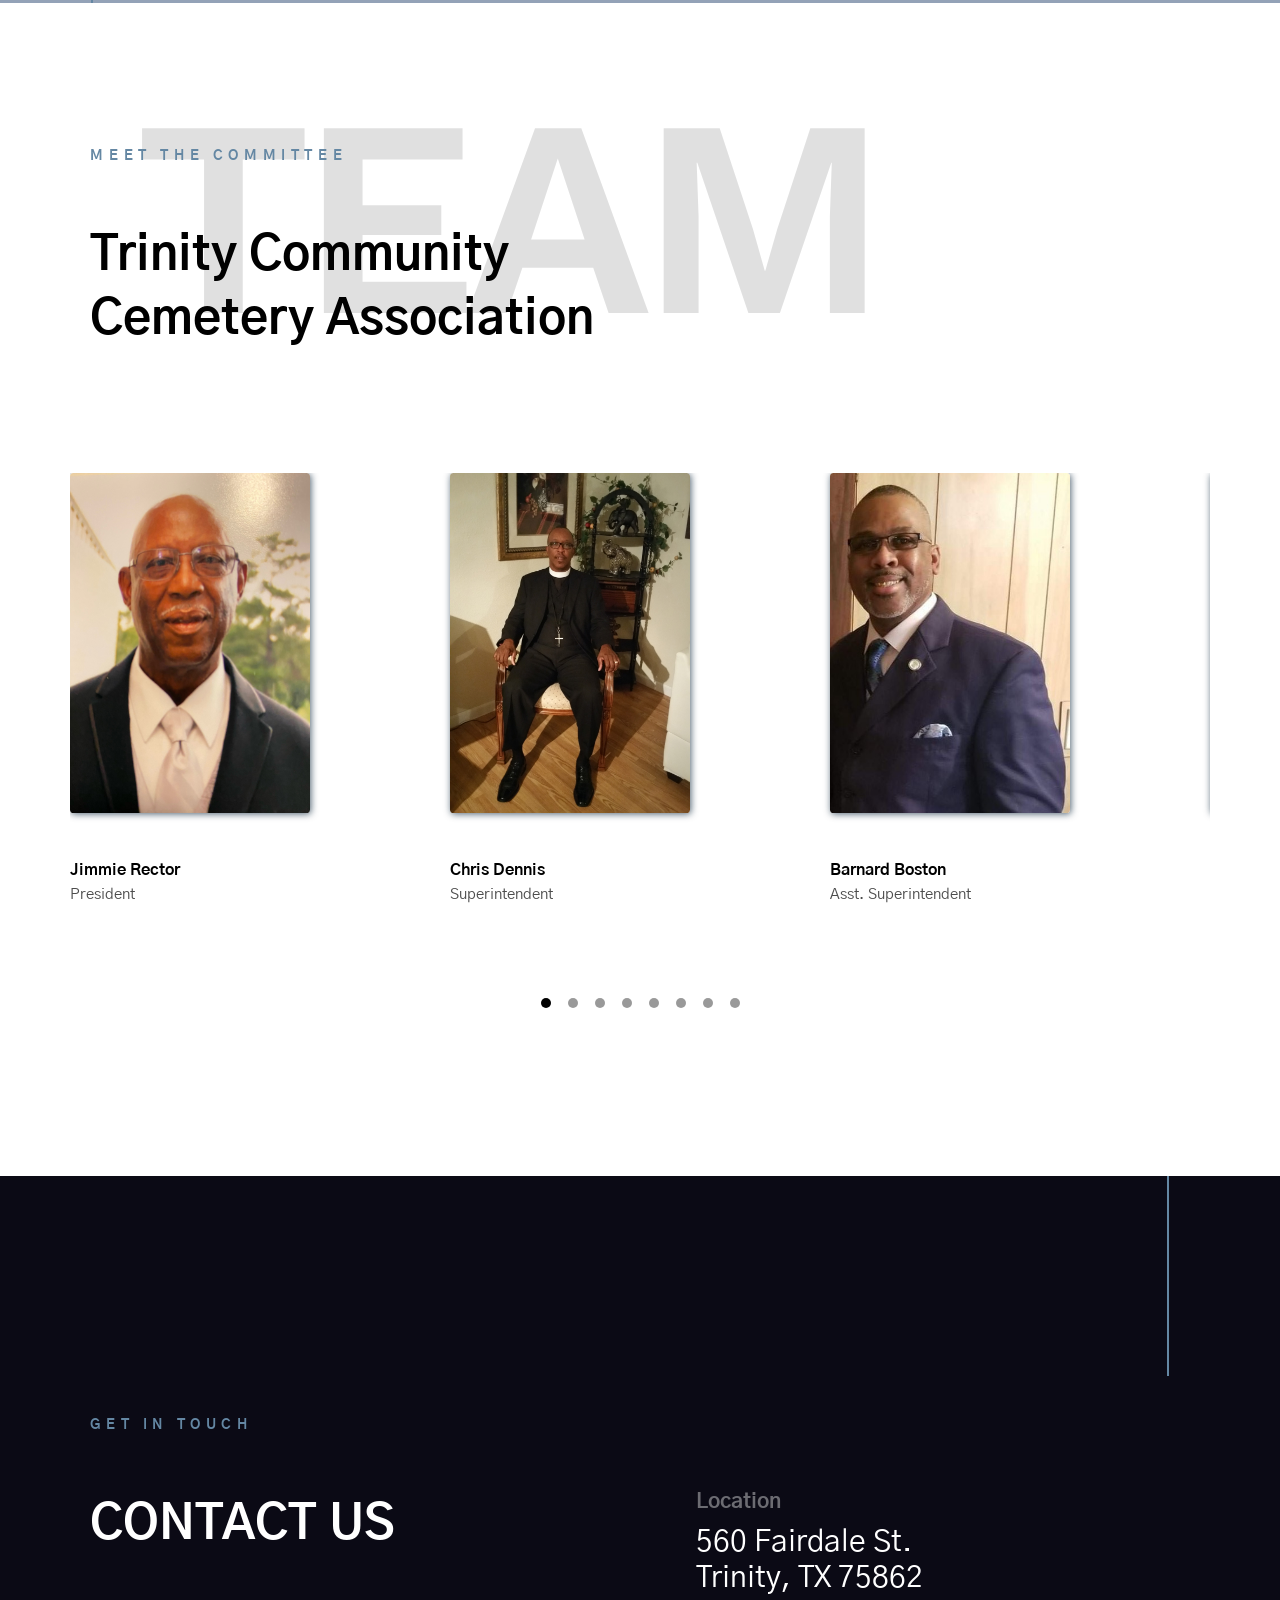
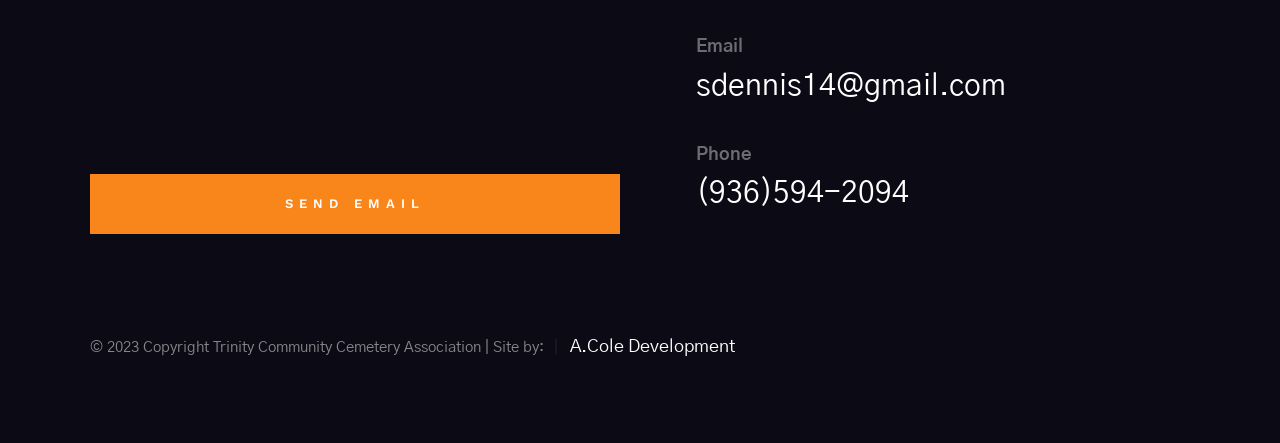
==== commit 5d64f23a: "Update annual drive date and plot pricing" ====
--- a/index.html
+++ b/index.html
@@ -260,8 +260,8 @@
                     <p>
                         Dear Patrons,<br>
                         It’s that time of the year again for our TCCA annual fund drive.  
-                        <br>Our annual day is <mark>June 8, 2025</mark>. 
-                        <br>Annual Day Host Church is Rev. Nathaniel Jenkins and Mary's Chapel Missionary Baptist Church family.
+                        <br>Our annual day is <mark>June 14, 2026 at 2:30 pm</mark>. 
+                        <br>Annual Day Host Church is Lone Star Missionary Baptist Church - Rev. Isaac DeBose.
                         <br>Contributions per family is <bold>$50.00/family</bold> and <bold>$75/church</bold>.  
                         <br>Your contributions help with the upkeep of our sacred grounds.  Please, if you have not already done so, make your checks payable to:
                         <br><bold>Trinity Community Cemetery Association 
@@ -270,7 +270,7 @@
                         <br>Thank you in advance.
 
                     </p>
-                    <img src="/images/2025/Environmentearth dayevent-1.png" alt="Earth Day Flyer"/>
+                    <!-- <img src="/images/2025/Environmentearth dayevent-1.png" alt="Earth Day Flyer"/> -->
                 
                 </div>
             </div> 
@@ -313,7 +313,7 @@
                                 <span class="position__pos">Individual Plot</span>
                             </h6>
                             <div class="position__timeframe">
-                                $700
+                                $800
                             </div>
                         </div>
 
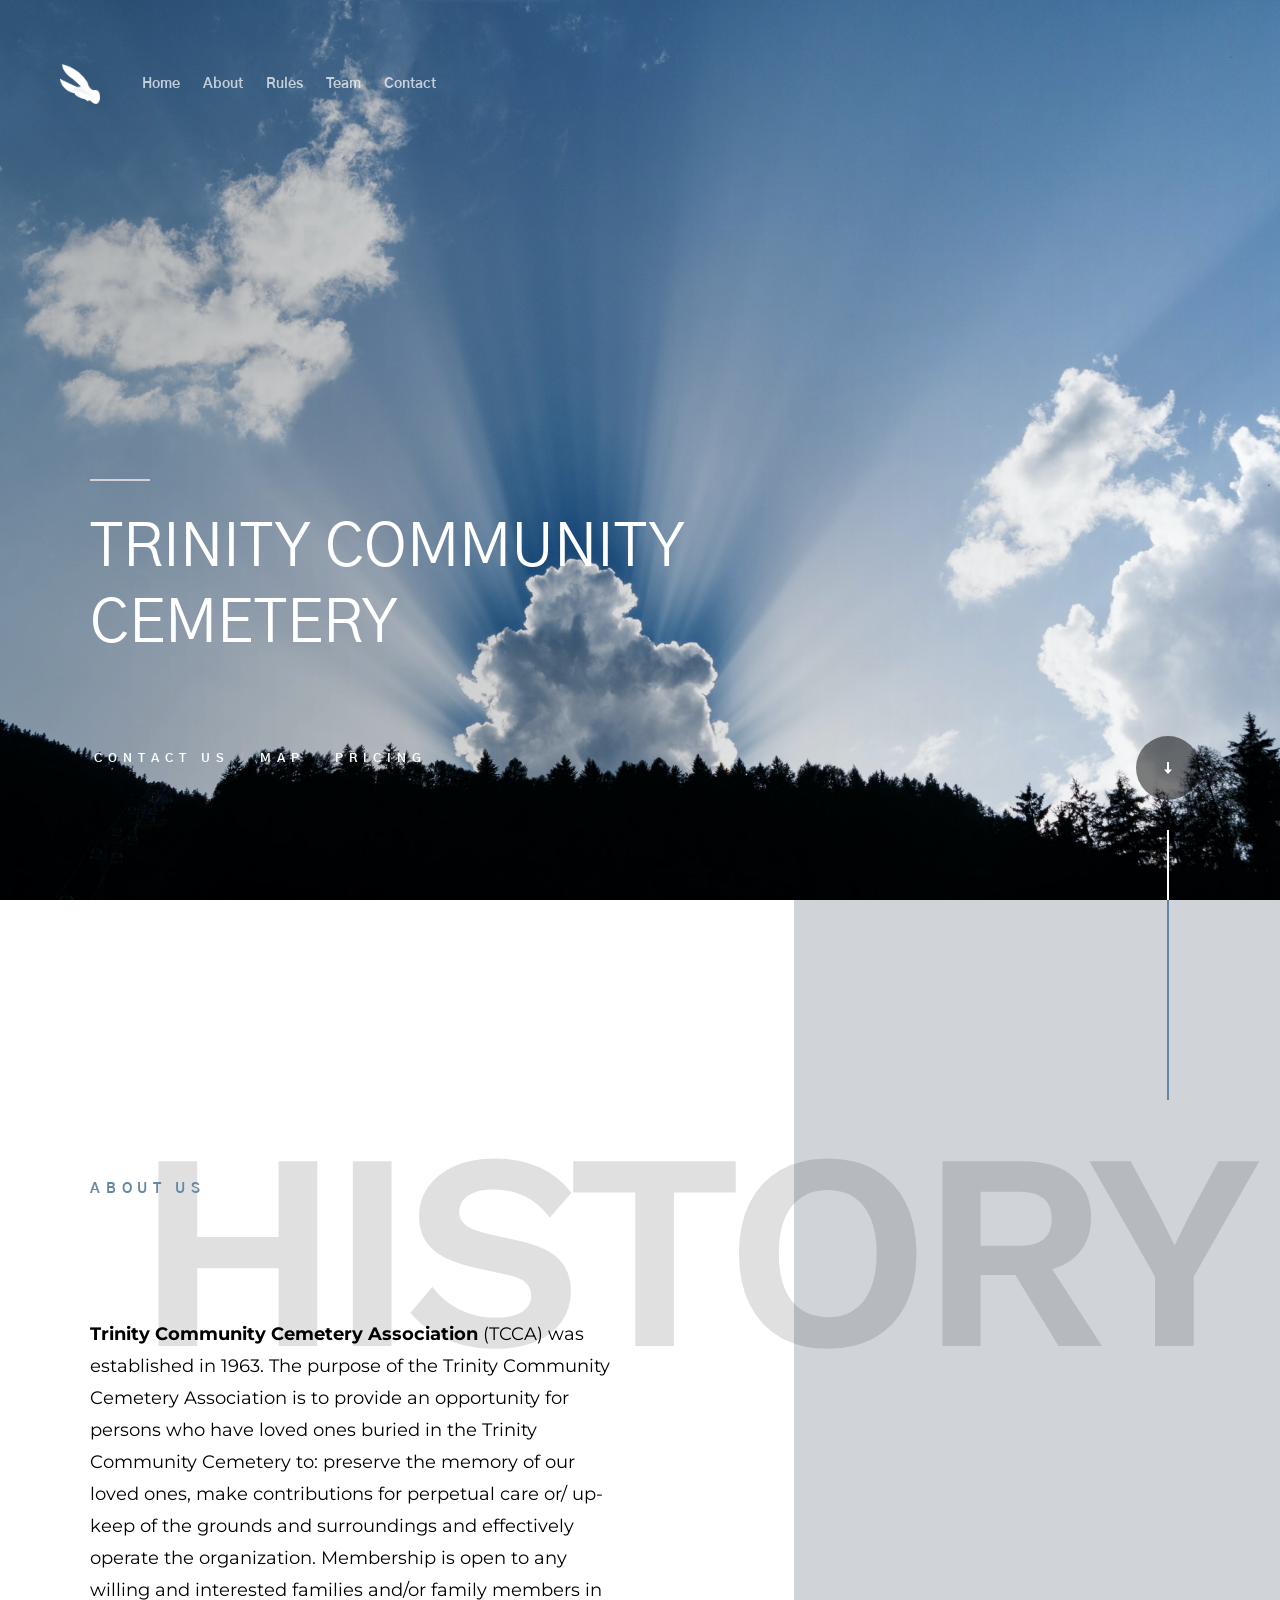
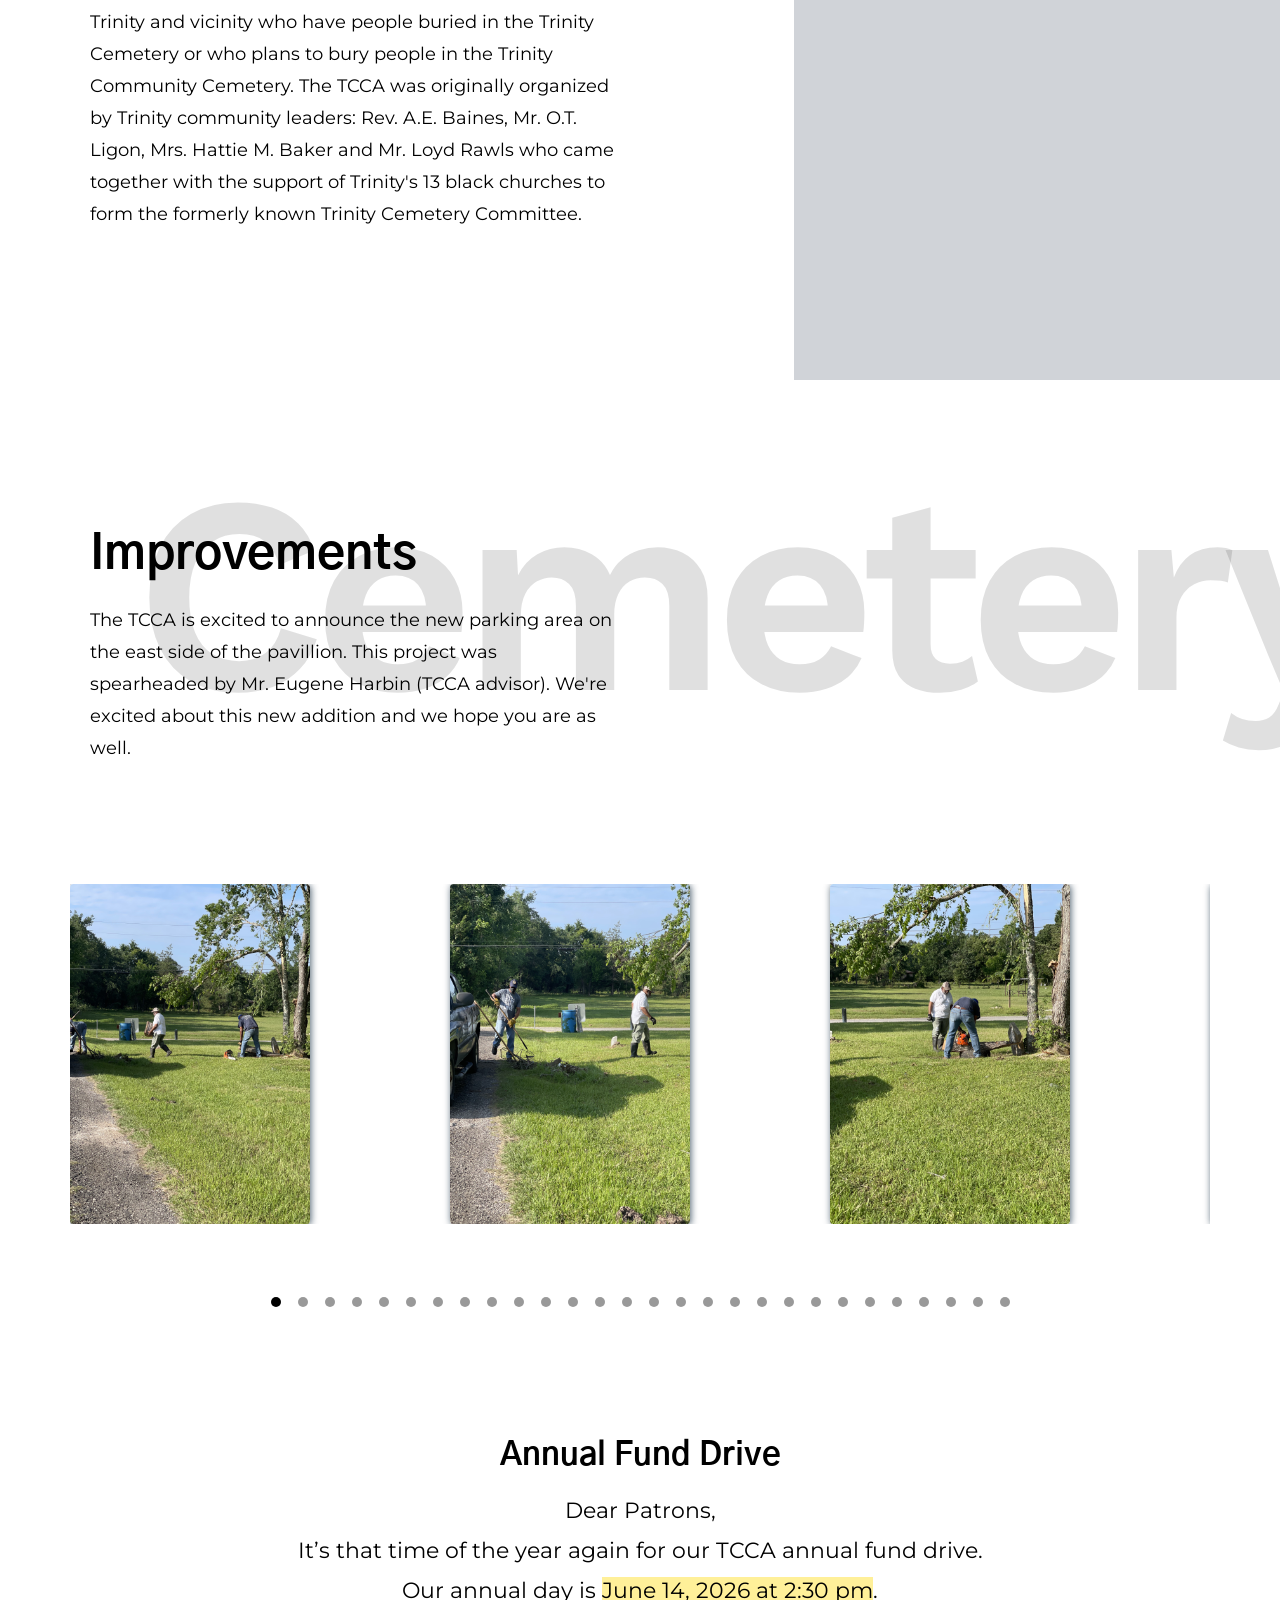
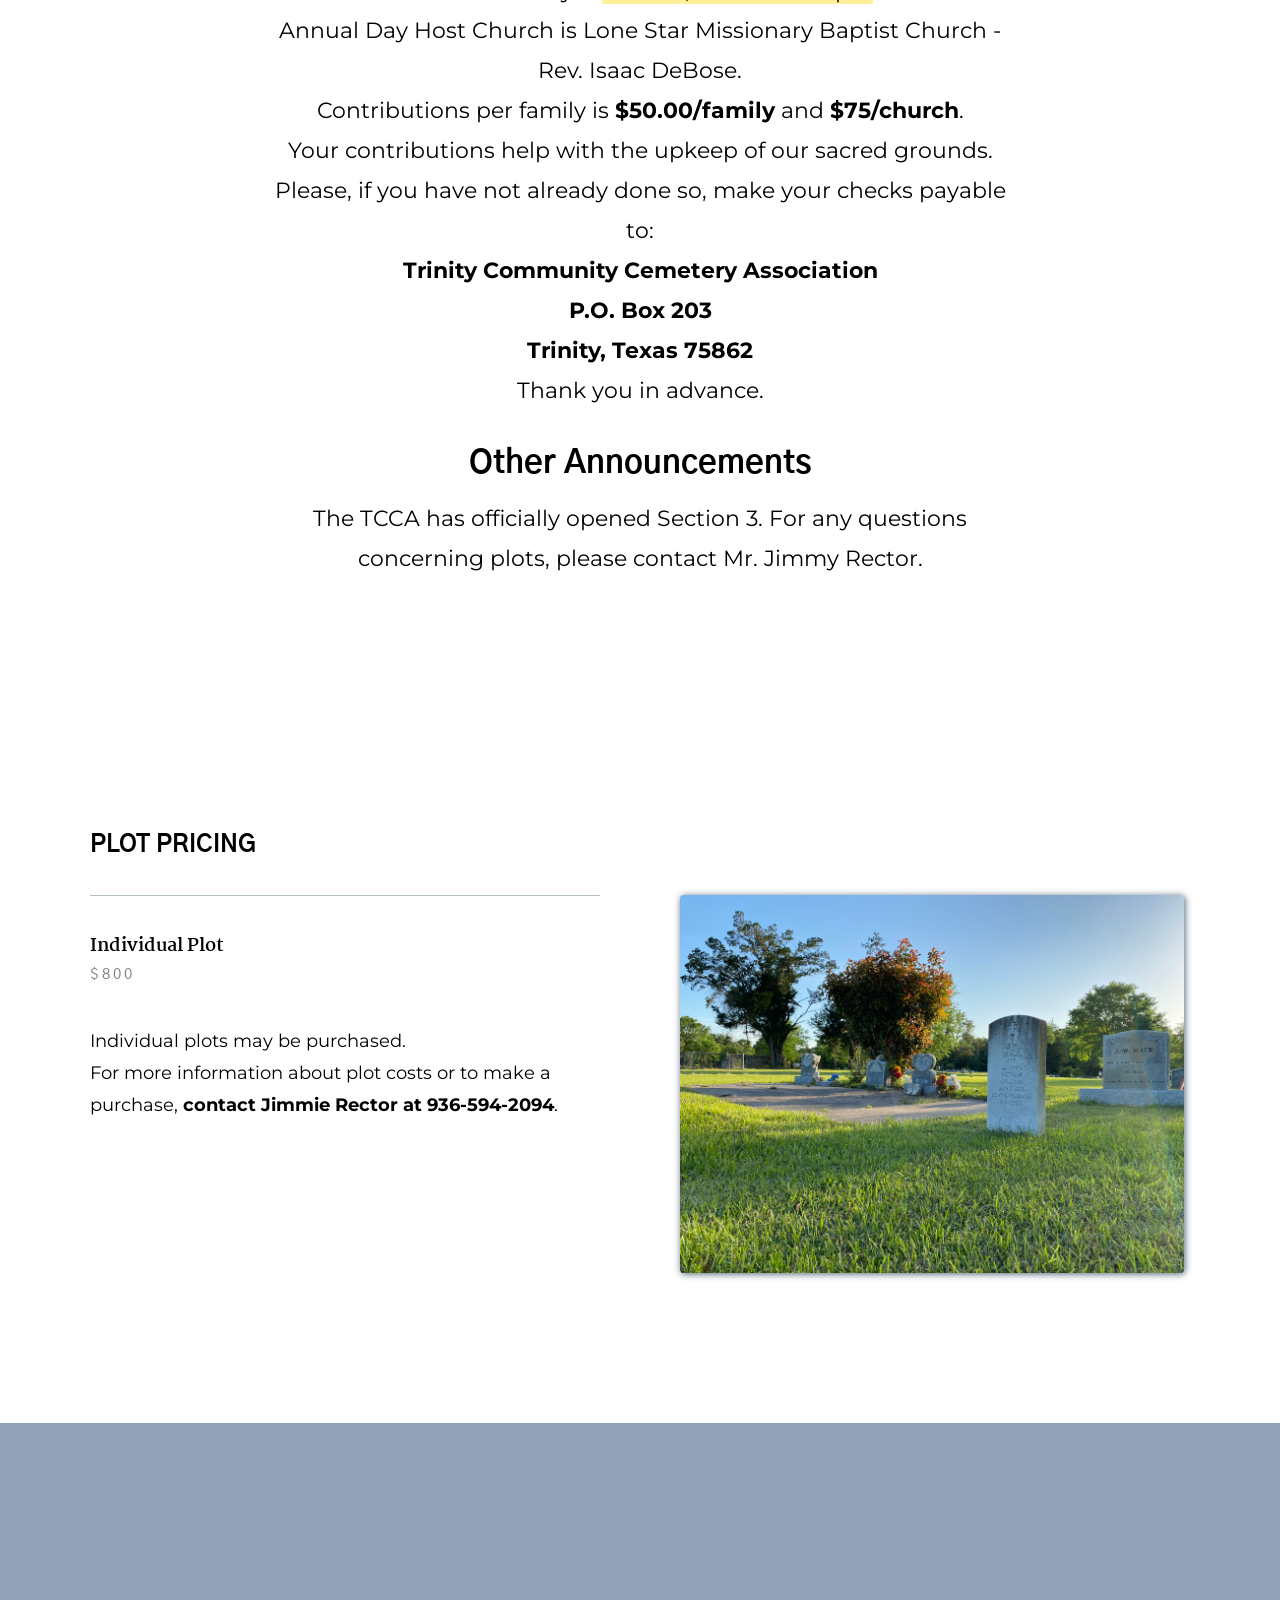
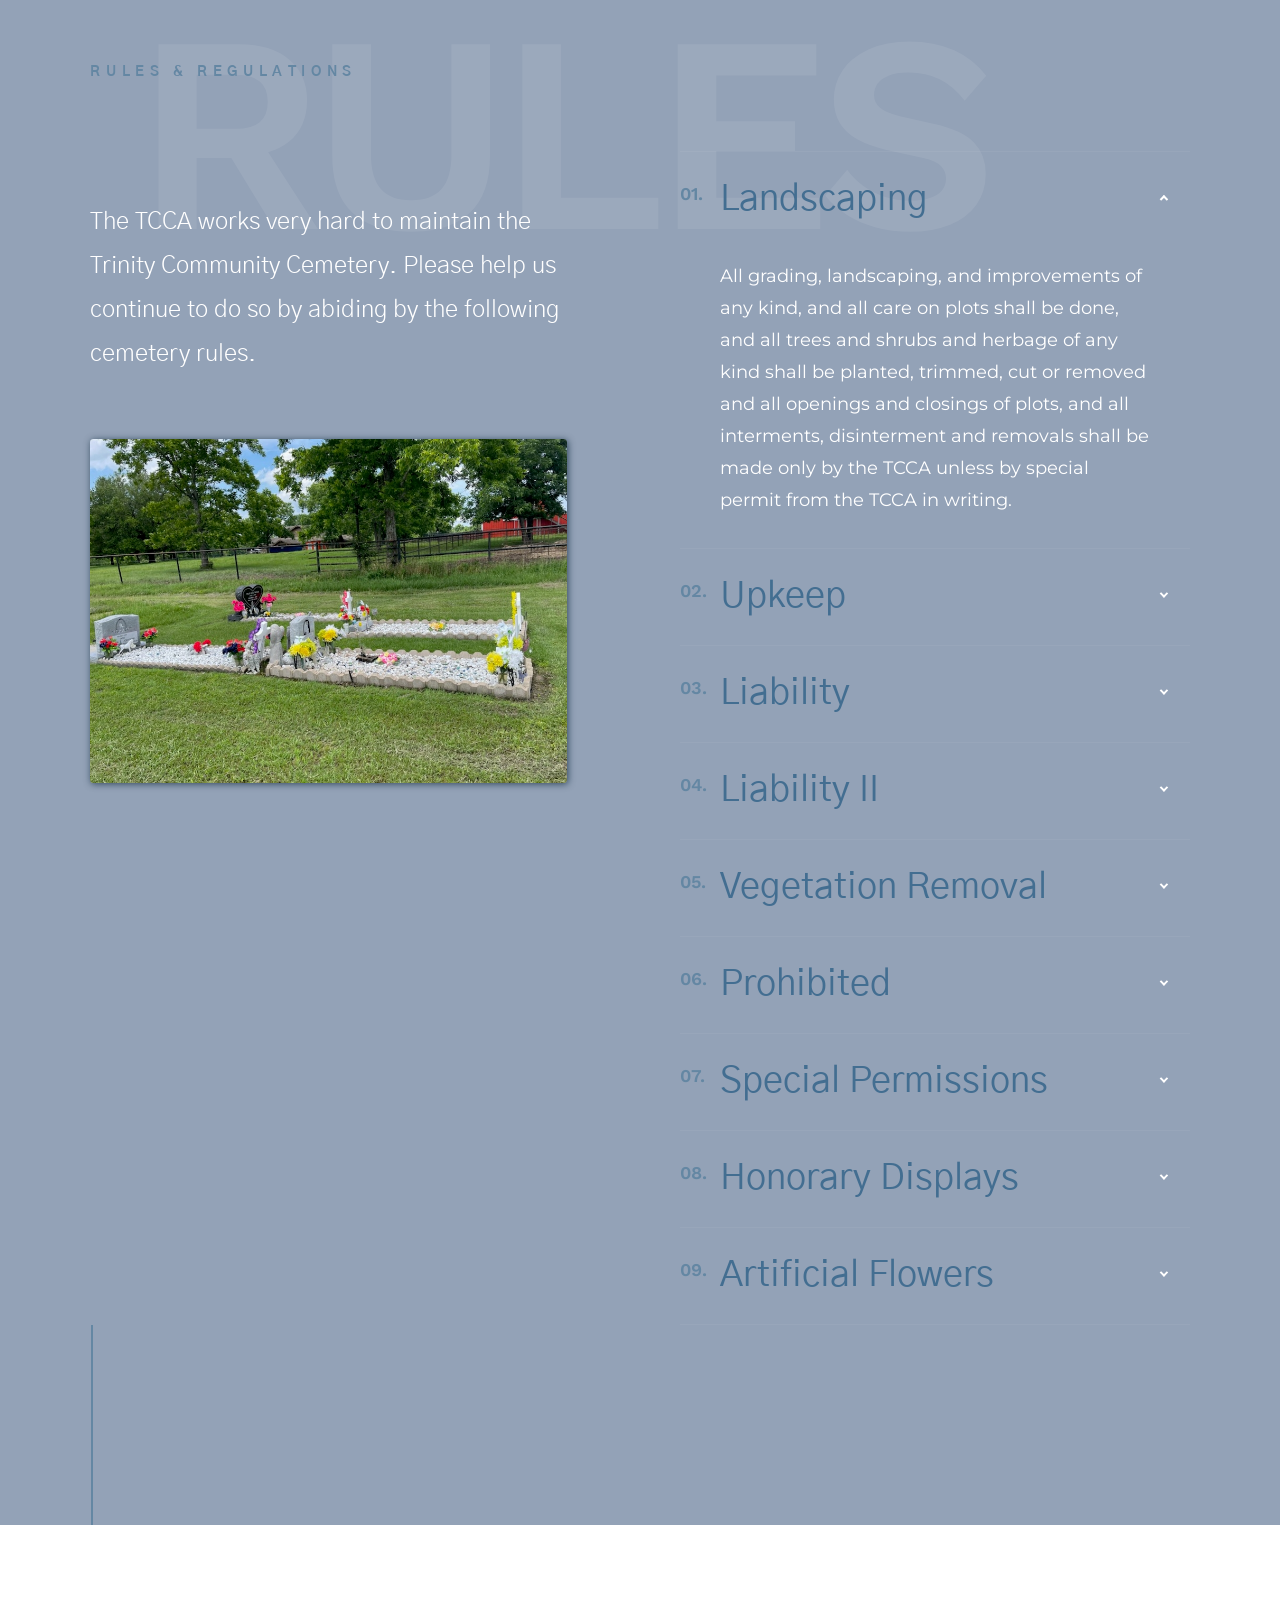
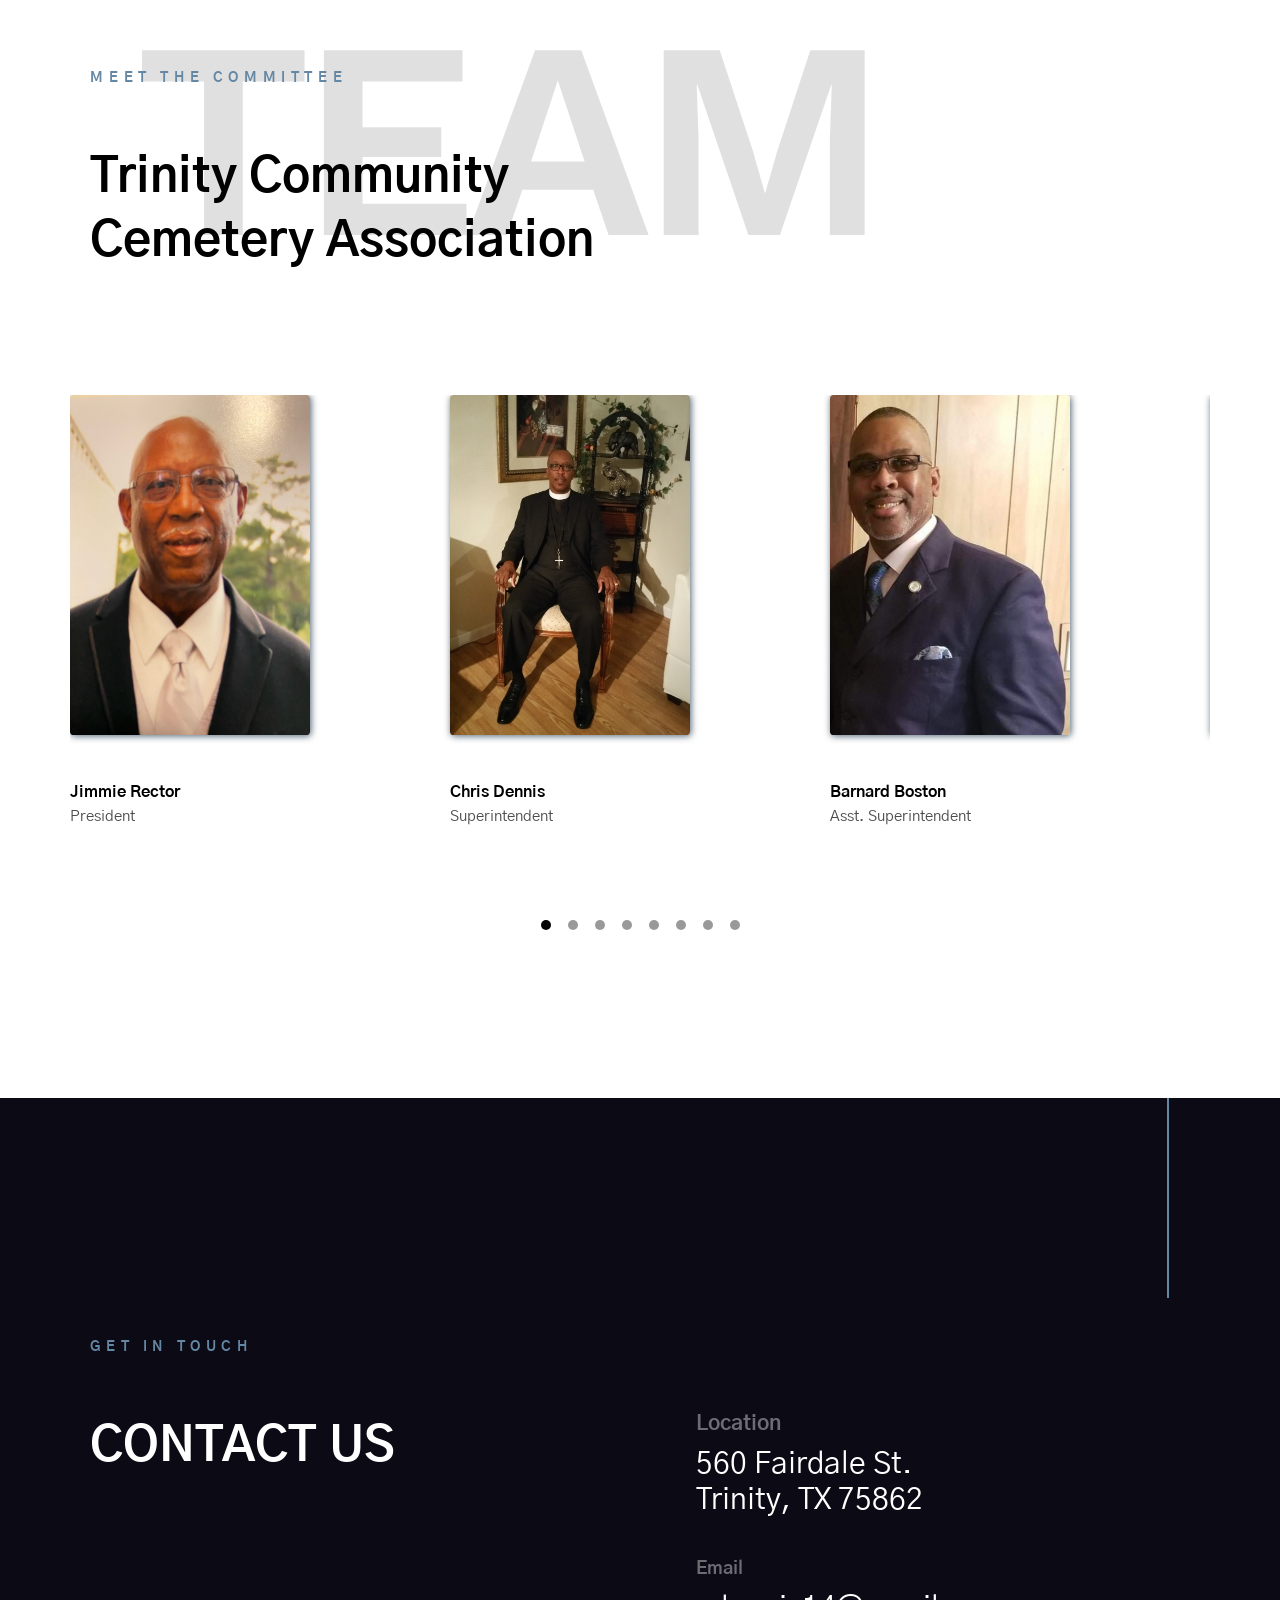
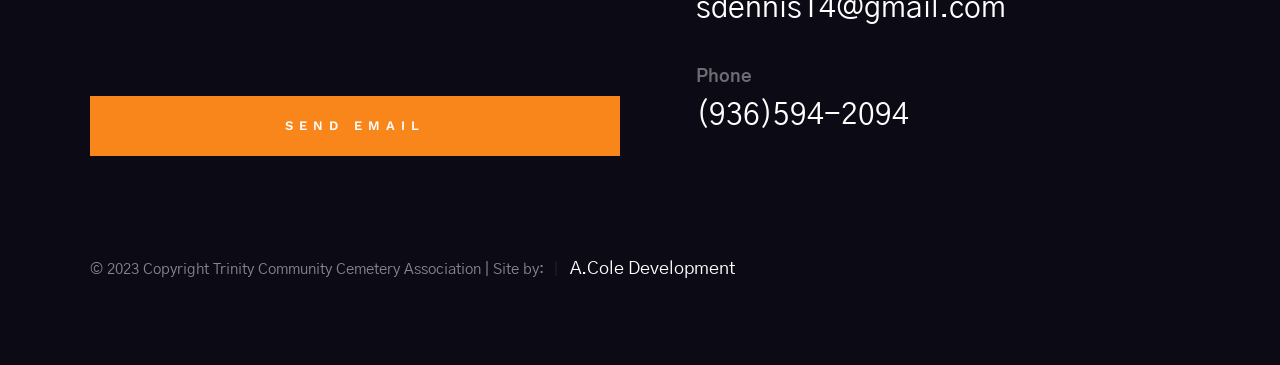
==== commit 97b8a8c9: "add new images" ====
--- a/index.html
+++ b/index.html
@@ -189,8 +189,8 @@
     <section class="s-testimonials">
         <div class="row s-portfolio__header">
             <div class="column large-6 medium-8 tab-full">
-                <div class="section-intro" data-num="Upcoming" data-aos="fade-up">
-                    <h3 class="subhead">2025</h3>
+                <div class="section-intro" data-num="Cemetery" data-aos="fade-up">
+                    <!-- <h3 class="subhead">2025</h3> -->
                     <h1 class="display-1 improvements">
                         Improvements
                     </h1>
@@ -207,6 +207,64 @@
             <div class="column large-full">
 
                 <div class="testimonial-slider" data-aos="fade-up">
+                     <div class="testimonial-slider__slide">
+                        <img src="images/2026/IMG_1987.jpg" alt="Cemetery" class="testimonial-slider__avatar">
+                    </div> 
+                    <div class="testimonial-slider__slide">
+                        <img src="images/2026/IMG_1988.jpg" alt="Cemetery" class="testimonial-slider__avatar">
+                    </div> 
+                    <div class="testimonial-slider__slide">
+                        <img src="images/2026/IMG_1989.jpg" alt="Cemetery" class="testimonial-slider__avatar">
+                    </div> 
+                    <div class="testimonial-slider__slide">
+                        <img src="images/2026/IMG_1990.jpg" alt="Cemetery" class="testimonial-slider__avatar">
+                    </div> 
+                    <div class="testimonial-slider__slide">
+                        <img src="images/2026/IMG_1991.jpg" alt="Cemetery" class="testimonial-slider__avatar">
+                    </div> 
+                    <div class="testimonial-slider__slide">
+                        <img src="images/2026/IMG_1994.jpg" alt="Cemetery" class="testimonial-slider__avatar">
+                    </div>
+                    <div class="testimonial-slider__slide">
+                        <img src="images/2026/IMG_1995.jpg" alt="Cemetery" class="testimonial-slider__avatar">
+                    </div>  
+                    <div class="testimonial-slider__slide">
+                        <img src="images/2026/IMG_1999.jpg" alt="Cemetery" class="testimonial-slider__avatar">
+                    </div> 
+                    <div class="testimonial-slider__slide">
+                        <img src="images/2026/IMG_2003.jpg" alt="Cemetery" class="testimonial-slider__avatar">
+                    </div>  
+                    <div class="testimonial-slider__slide">
+                        <img src="images/2026/IMG_2004.jpg" alt="Cemetery" class="testimonial-slider__avatar">
+                    </div> 
+                    <div class="testimonial-slider__slide">
+                        <img src="images/2026/IMG_2011.jpg" alt="Cemetery" class="testimonial-slider__avatar">
+                    </div> 
+                    <div class="testimonial-slider__slide">
+                        <img src="images/2026/IMG_2014.jpg" alt="Cemetery" class="testimonial-slider__avatar">
+                    </div> 
+                    <div class="testimonial-slider__slide">
+                        <img src="images/2026/IMG_2016.jpg" alt="Cemetery" class="testimonial-slider__avatar">
+                    </div> 
+                    <div class="testimonial-slider__slide">
+                        <img src="images/2026/IMG_2022.jpg" alt="Cemetery" class="testimonial-slider__avatar">
+                    </div>
+                    <div class="testimonial-slider__slide">
+                        <img src="images/2026/IMG_2025.jpg" alt="Cemetery" class="testimonial-slider__avatar">
+                    </div>  
+                    <div class="testimonial-slider__slide">
+                        <img src="images/2026/IMG_2029.jpg" alt="Cemetery" class="testimonial-slider__avatar">
+                    </div> 
+                    <div class="testimonial-slider__slide">
+                        <img src="images/2026/IMG_2030.jpg" alt="Cemetery" class="testimonial-slider__avatar">
+                    </div> 
+                    <div class="testimonial-slider__slide">
+                        <img src="images/2026/IMG_2035.jpg" alt="Cemetery" class="testimonial-slider__avatar">
+                    </div> 
+                    <div class="testimonial-slider__slide">
+                        <img src="images/2026/IMG_2038.jpg" alt="Cemetery" class="testimonial-slider__avatar">
+                    </div>
+                    <!-- <-----> 
 
                     <div class="testimonial-slider__slide">
                         <img src="images/2025/IMG_1732.jpg" alt="Cemetery" class="testimonial-slider__avatar">
